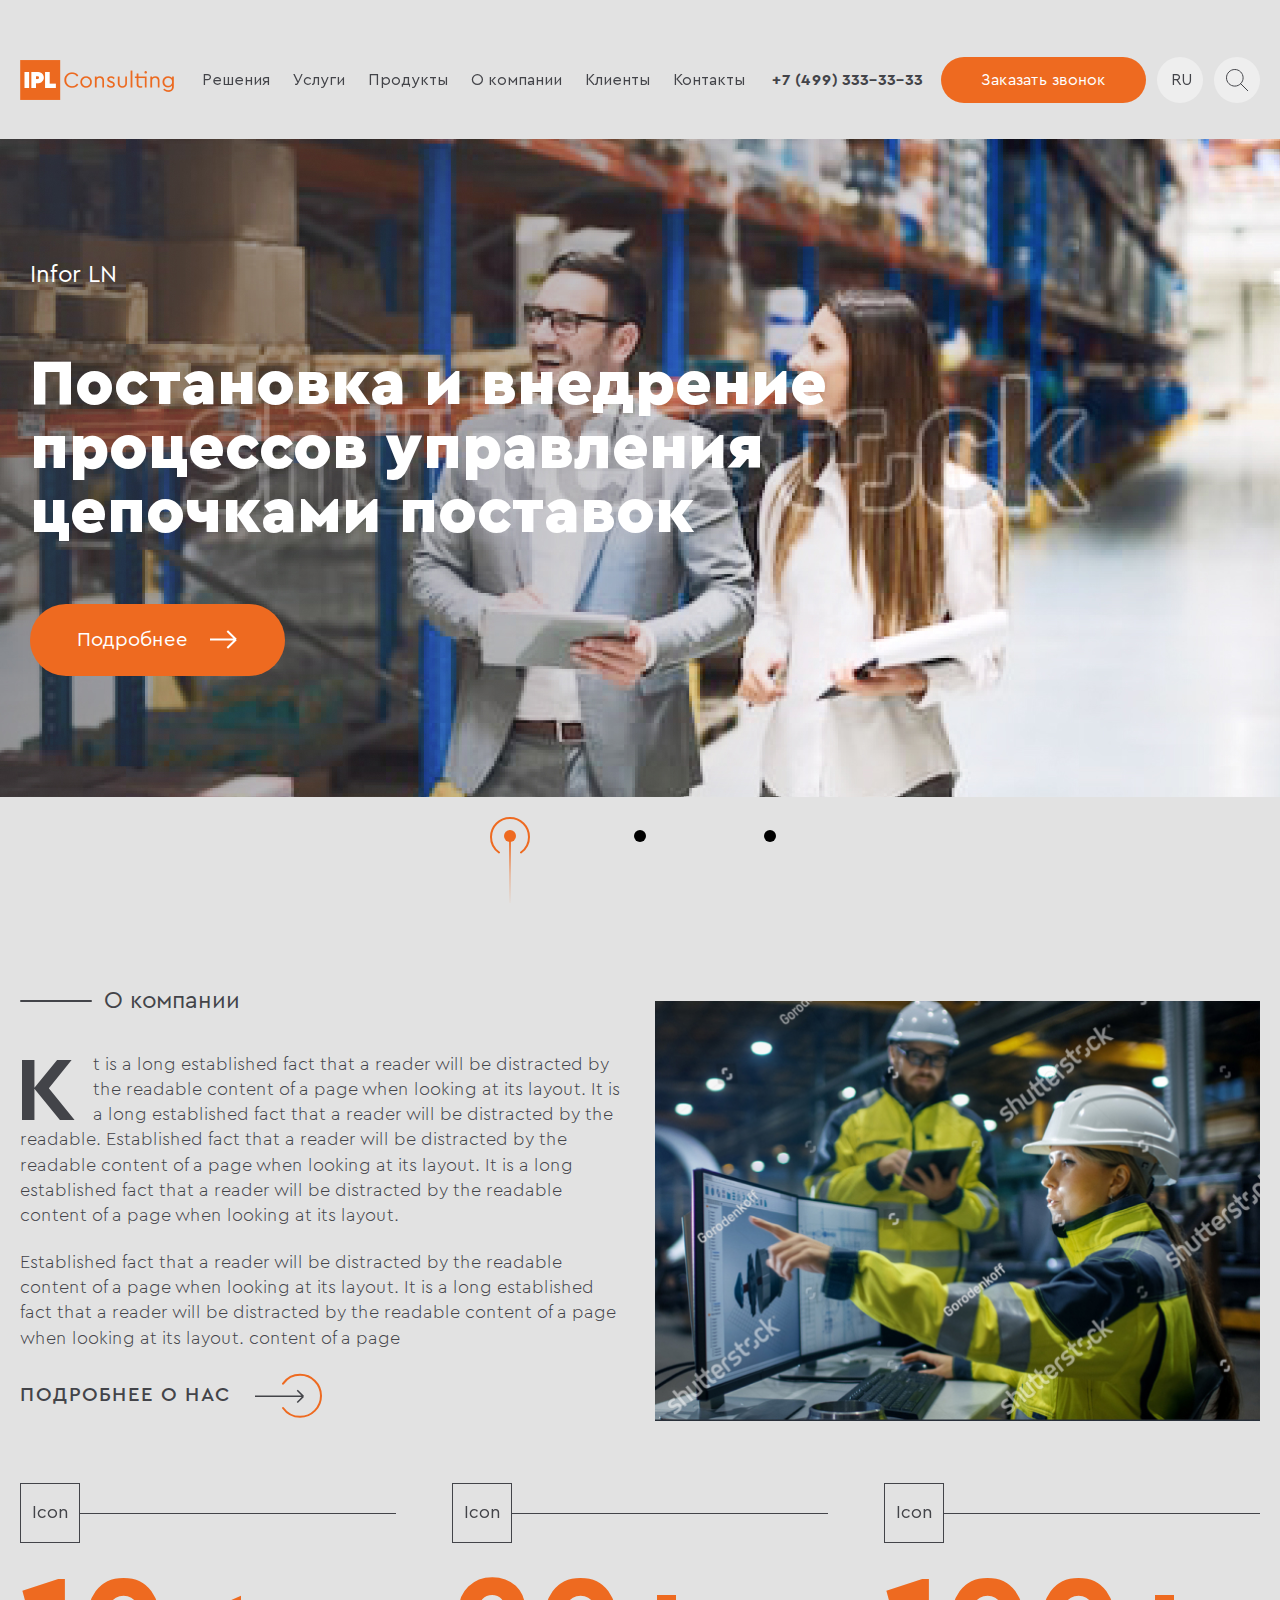
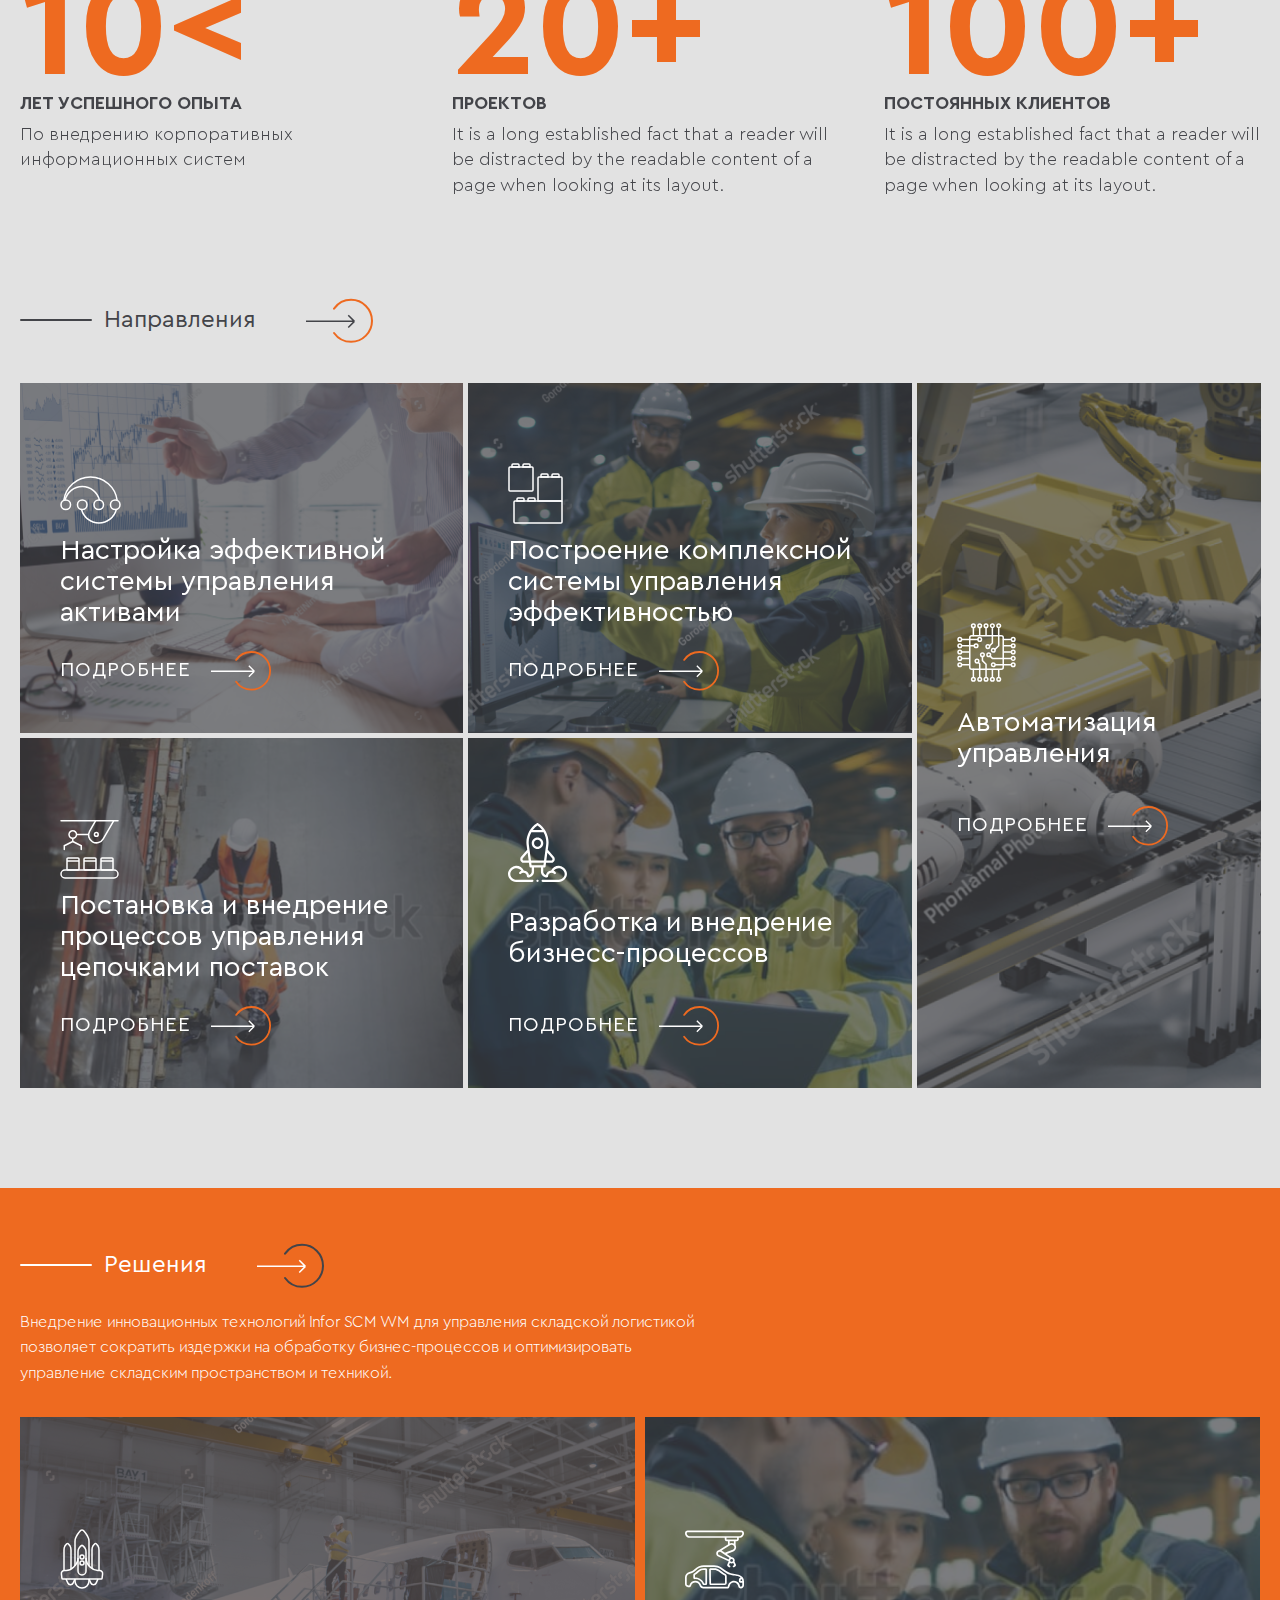
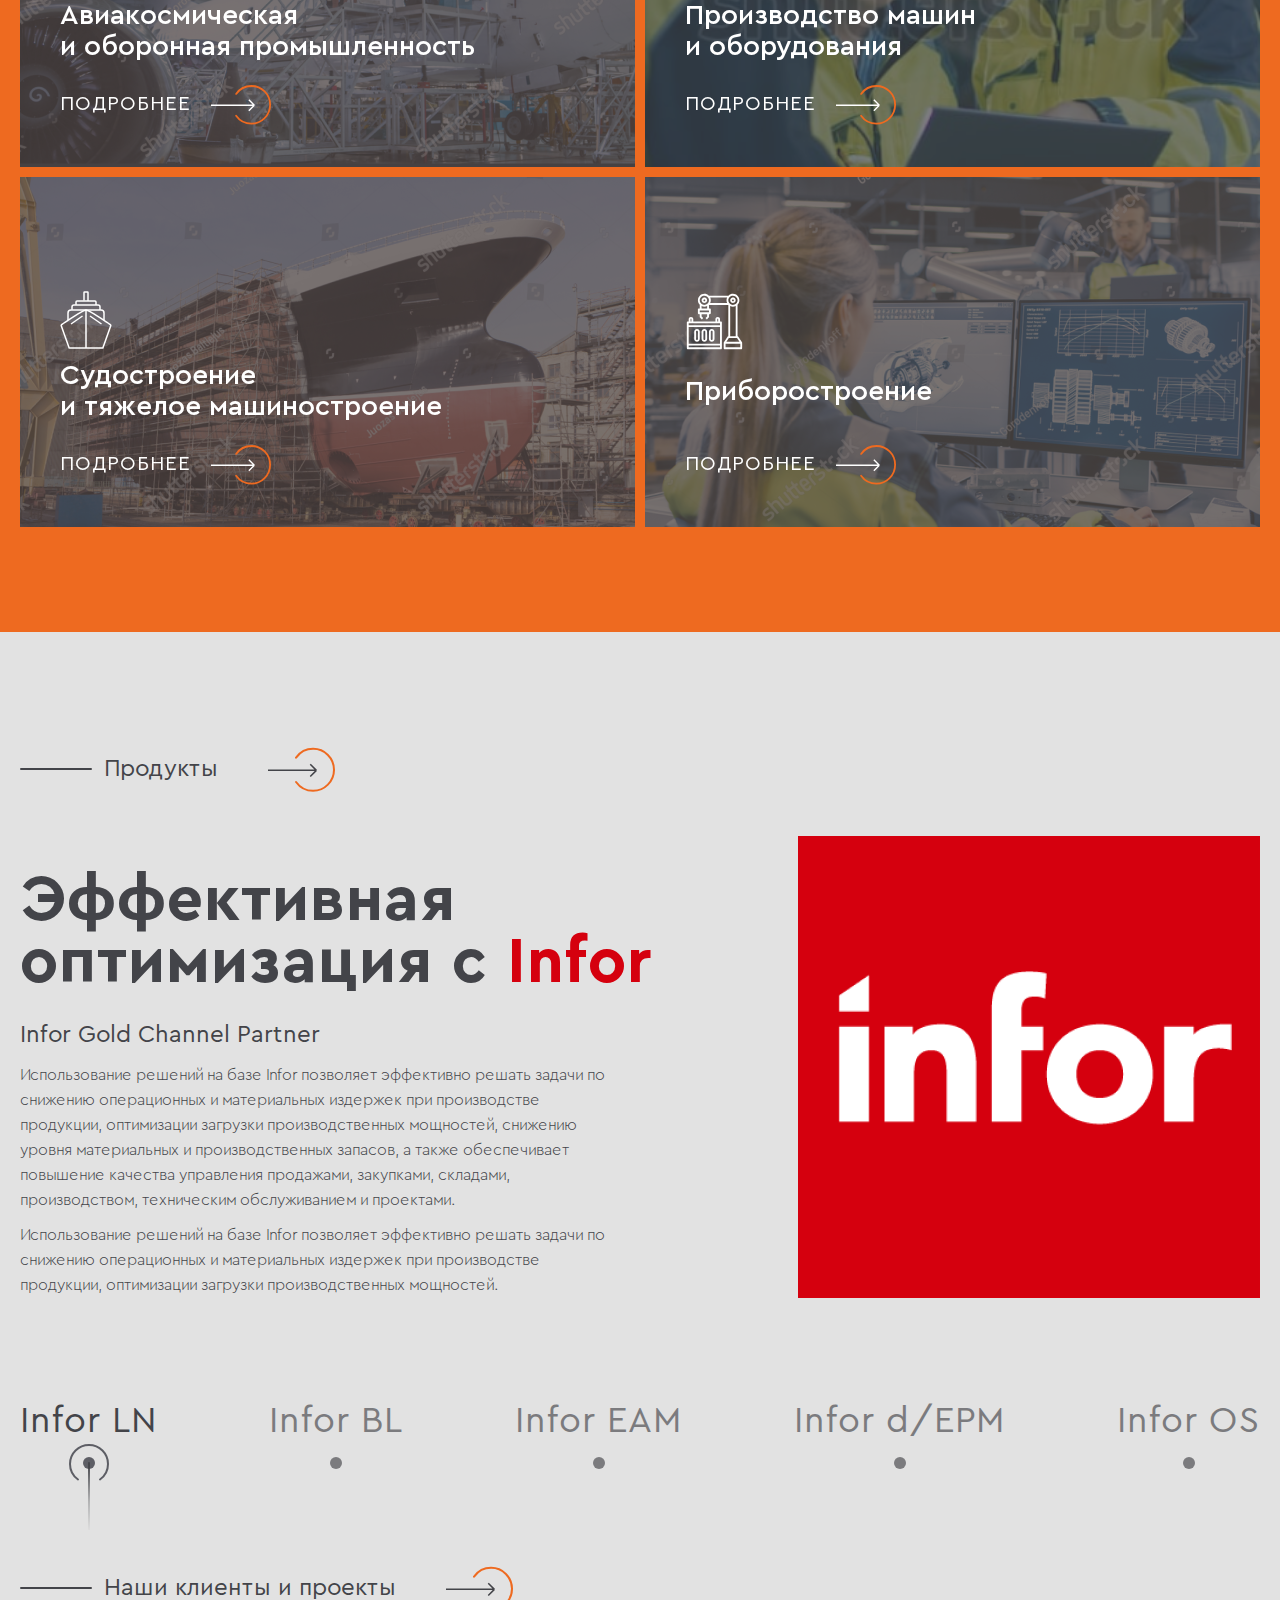
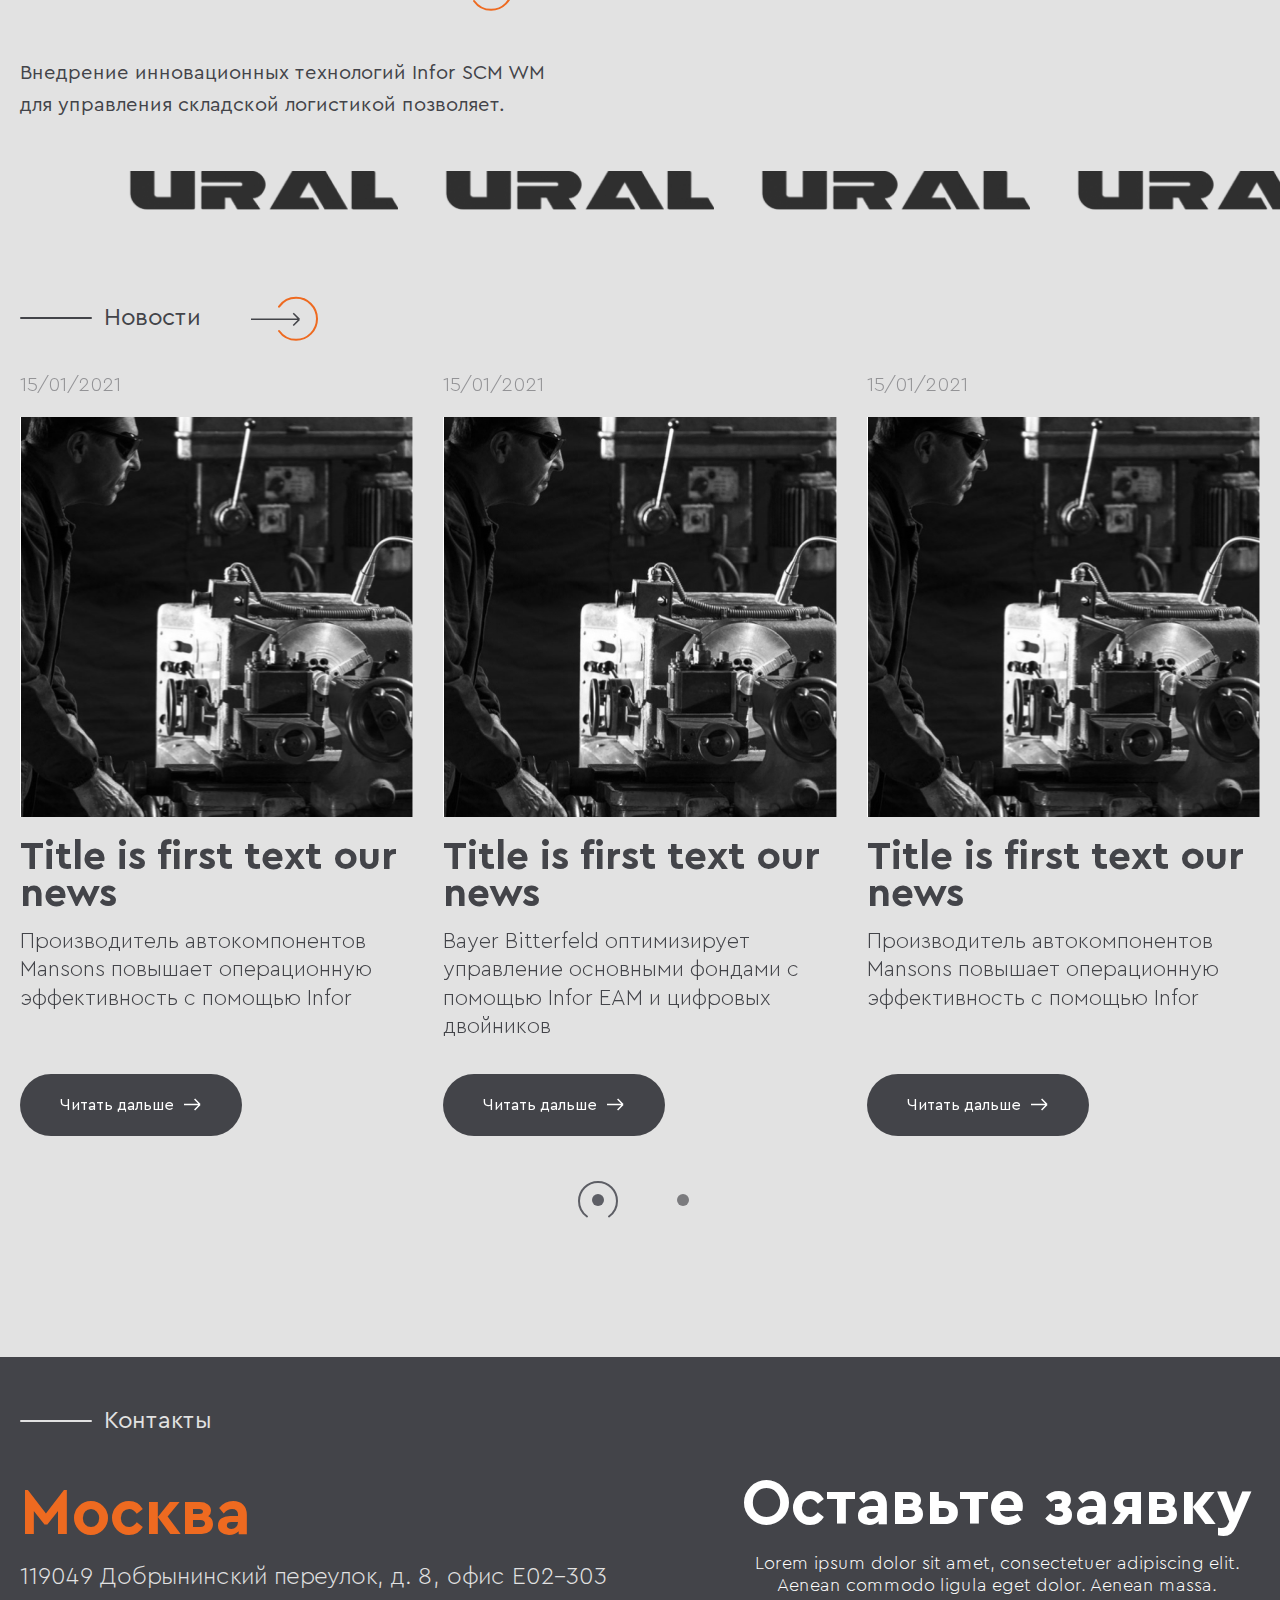
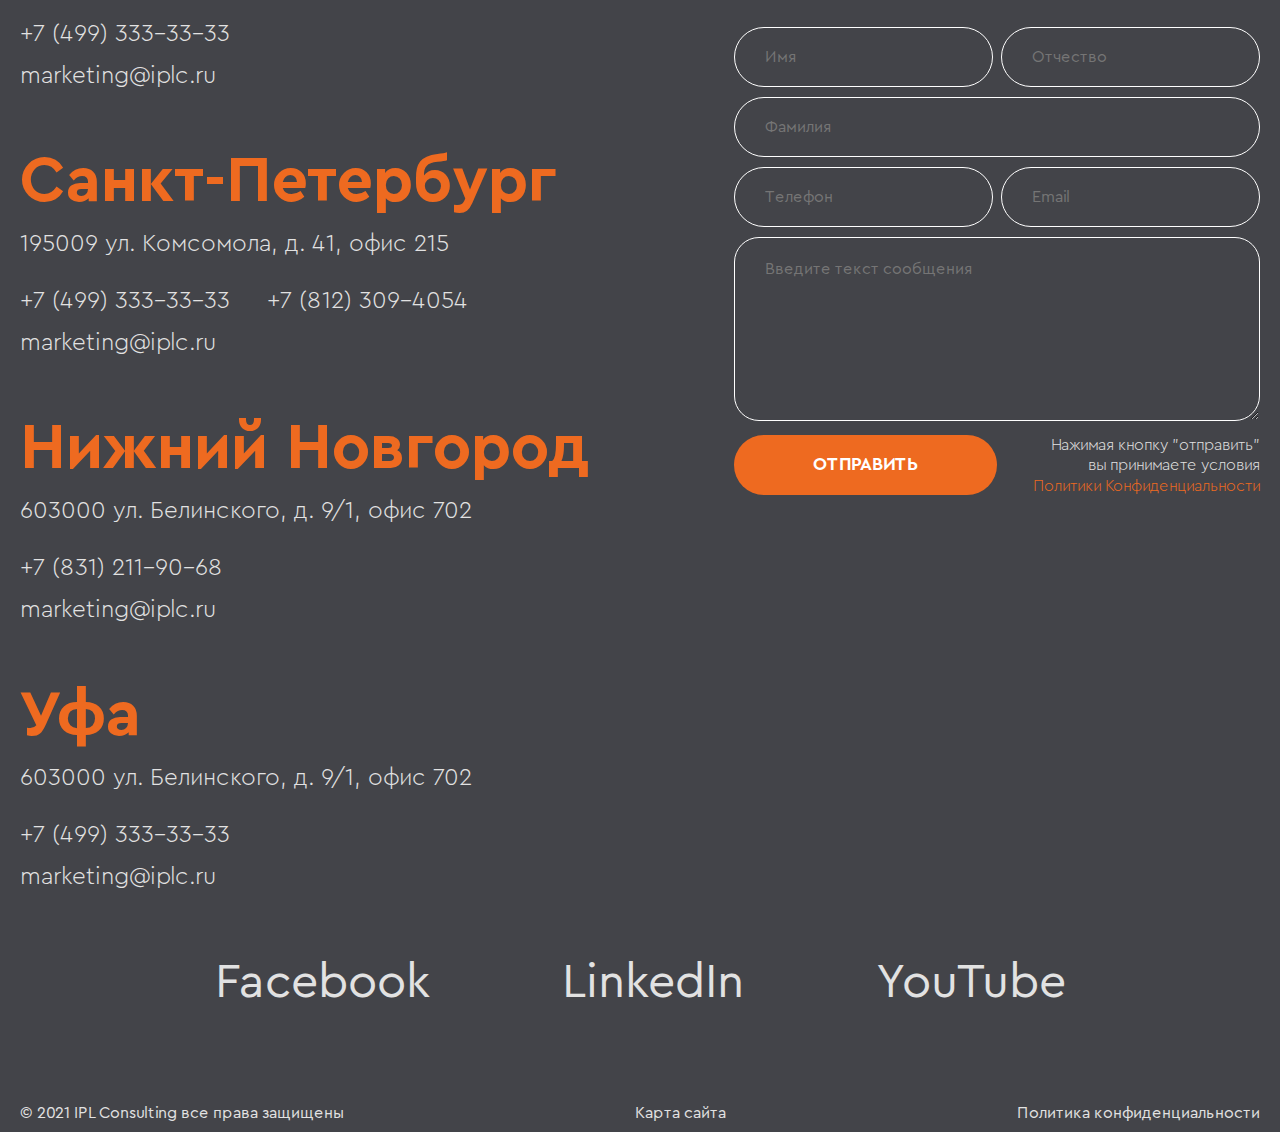
==== index.html @ a8488978 "init" ====
<!DOCTYPE html>
<html lang="en">
  <head>
    <meta charset="UTF-8" />
    <meta
      name="viewport"
      content="width=device-width, initial-scale=1, maximum-scale=1"
    />
    <meta http-equiv="X-UA-Compatible" content="ie=edge" />
    <link rel="stylesheet" href="./css/style.min.css" />
    <title>Document</title>
  </head>
  <body>
    <div class="content content--light">
      <header class="header">
        <div class="container">
          <div class="header__content">
            <a href="#" class="header__logo"
              ><img src="./img/IPL_Logo_w.png" alt=""
            /></a>

            <nav class="header__menu">
              <ul class="header__menu__list">
                <li class="header__menu__item">
                  <a
                    href="#"
                    class="header__menu__link link-animation before after"
                    >Решения</a
                  >
                </li>
                <li class="header__menu__item">
                  <a
                    href="#"
                    class="header__menu__link link-animation before after"
                    >Услуги</a
                  >
                </li>
                <li class="header__menu__item">
                  <a
                    href="#"
                    class="header__menu__link link-animation before after"
                    >Продукты</a
                  >
                </li>
                <li class="header__menu__item">
                  <a
                    href="#"
                    class="header__menu__link link-animation before after"
                    >О компании</a
                  >
                </li>
                <li class="header__menu__item">
                  <a
                    href="#"
                    class="header__menu__link link-animation before after"
                    >Клиенты</a
                  >
                </li>
                <li class="header__menu__item">
                  <a
                    href="#"
                    class="header__menu__link link-animation before after"
                    >Контакты</a
                  >
                </li>
              </ul>
            </nav>

            <div class="header__menu__label">
              <svg
                width="40"
                height="20"
                viewBox="0 0 40 20"
                fill="none"
                xmlns="http://www.w3.org/2000/svg"
              >
                <path
                  d="M40 19C38.6667 19 12.7778 19 -1.90735e-06 19"
                  stroke="#434449"
                  stroke-width="2"
                />
                <path
                  d="M40 10C38.6667 10 12.7778 10 -1.90735e-06 10"
                  stroke="#434449"
                  stroke-width="2"
                />
                <path
                  d="M40 1C38.6667 1 12.7778 1 -1.90735e-06 1"
                  stroke="#434449"
                  stroke-width="2"
                />
              </svg>
            </div>

            <div class="header__right">
              <a class="header__phone" href="tel:+7 (499) 333-33-33"
                >+7 (499) 333-33-33</a
              >

              <a class="header__btn" href="#">Заказать звонок</a>

              <div class="header__lang-select__wrap">
                <ul class="header__lang-select header--circle">
                  <li><a href="/ru" class="active-ln">RU</a></li>
                  <li><a href="/en">EN</a></li>
                </ul>
              </div>

              <div class="header__search__btn header--circle">
                <svg
                  width="23"
                  height="23"
                  viewBox="0 0 23 23"
                  fill="none"
                  xmlns="http://www.w3.org/2000/svg"
                >
                  <path
                    d="M17.1 8.8C17.1 10.9261 16.3013 12.8645 14.9867 14.3332C13.4662 16.032 11.2581 17.1 8.8 17.1C4.21604 17.1 0.5 13.384 0.5 8.8C0.5 4.21604 4.21604 0.5 8.8 0.5C13.384 0.5 17.1 4.21604 17.1 8.8Z"
                    stroke="currentcolor"
                  />
                  <path
                    d="M14.3008 14.2998L22.0008 21.9998"
                    stroke="currentcolor"
                  />
                </svg>
              </div>

              <form action="send.php" class="header__search">
                <input
                  type="text"
                  class="header__search__input"
                  id="identNum"
                  placeholder="Искать"
                  required
                />

                <div class="header__search__close">
                  <svg
                    width="18"
                    height="18"
                    viewBox="0 0 18 18"
                    fill="none"
                    xmlns="http://www.w3.org/2000/svg"
                  >
                    <path
                      d="M1 1L16.9986 17"
                      stroke="#434449"
                      stroke-width="1.5"
                    />
                    <path
                      d="M17 1L1.00142 17"
                      stroke="#434449"
                      stroke-width="1.5"
                    />
                  </svg>
                </div>
                <button type="submit" class="d-none"></button>
              </form>
            </div>
          </div>
        </div>
      </header>


<div class="hero">
  <div class="swiper-hero">
    <div class="swiper-wrapper">
      <div class="swiper-slide">
        <img src="./img/hero.jpg" alt="" />

        <div class="container">
          <div class="swiper-slide__content">
            <a href="#" class="product">Infor LN</a>
            <div class="title">
              Постановка и внедрение процессов управления
цепочками поставок
            </div>
            <a class="btn btn--orange btn--big" href="#">
              <span>Подробнее</span>
              <div class="ic">
                <svg
                  xmlns="http://www.w3.org/2000/svg"
                  width="40"
                  height="19"
                  viewBox="0 0 40 19"
                  fill="none"
                >
                  <path
                    xmlns="http://www.w3.org/2000/svg"
                    d="M38 9.5L29.3239 1M38 9.5L29.3239 18M38 9.5H0"
                    stroke="white"
                    stroke-width="2"
                  />
                </svg>
              </div>
            </a>
          </div>
        </div>
      </div>

      <div class="swiper-slide">
        <img src="./img/hero.jpg" alt="" />

        <div class="container">
          <div class="swiper-slide__content">
            <a href="#" class="product">Infor BM</a>
            <div class="title">Постановка и внедрение процессов управления</div>
            <a class="btn btn--orange btn--big" href="#">
              <span>Подробнее</span>
              <div class="ic">
                <svg
                  xmlns="http://www.w3.org/2000/svg"
                  width="40"
                  height="19"
                  viewBox="0 0 40 19"
                  fill="none"
                >
                  <path
                    xmlns="http://www.w3.org/2000/svg"
                    d="M38 9.5L29.3239 1M38 9.5L29.3239 18M38 9.5H0"
                    stroke="white"
                    stroke-width="2"
                  />
                </svg>
              </div>
            </a>
          </div>
        </div>
      </div>

      <div class="swiper-slide">
        <img src="./img/hero.jpg" alt="" />

        <div class="container">
          <div class="swiper-slide__content">
            <a href="#" class="product">Infor LN</a>
            <div class="title">
              Постановка и внедрение процессов управления
цепочками поставок
            </div>
            <a class="btn btn--orange btn--big" href="#">
              <span>Подробнее</span>
              <div class="ic">
                <svg
                  xmlns="http://www.w3.org/2000/svg"
                  width="40"
                  height="19"
                  viewBox="0 0 40 19"
                  fill="none"
                >
                  <path
                    xmlns="http://www.w3.org/2000/svg"
                    d="M38 9.5L29.3239 1M38 9.5L29.3239 18M38 9.5H0"
                    stroke="white"
                    stroke-width="2"
                  />
                </svg>
              </div>
            </a>
          </div>
        </div>
      </div>
    </div>
  </div>

  <div class="container">
    <div class="swiper-hero-pagination"></div>
  </div>
</div>

<section class="section about-us__section">
  <div class="container">
    <div class="about-us__content">
      <div class="row">
        <div class="col-md-6">
          <h2 class="section__title">О компании</h2>

          <div class="about-us__text">
            <p>
              Kt is a long established fact that a reader will be distracted by
              the readable content of a page when looking at its layout. It is a
              long established fact that a reader will be distracted by the
              readable. Established fact that a reader will be distracted by the
              readable content of a page when looking at its layout. It is a
              long established fact that a reader will be distracted by the
              readable content of a page when looking at its layout.
            </p>
            <p>
              Established fact that a reader will be distracted by the readable
              content of a page when looking at its layout. It is a long
              established fact that a reader will be distracted by the readable
              content of a page when looking at its layout. content of a page
            </p>
          </div>

          <a href="#" class="more-link">
            <span>Подробнее о нас</span>
            <svg
              xmlns="http://www.w3.org/2000/svg"
              width="67"
              height="45"
              viewBox="0 0 67 45"
              fill="none"
            >
              <path
                class="circle"
                d="M28.0508 10.6687C31.8381 5.31397 38.0632 1.82031 45.1005 1.82031C56.6433 1.82031 66.0006 11.2191 66.0006 22.8132C66.0006 34.4073 56.6433 43.8061 45.1005 43.8061C38.0632 43.8061 31.8381 40.3124 28.0508 34.9577"
                stroke="#EE6A20"
                stroke-width="2"
                stroke-linecap="round"
              />

              <path
                class="circle-active"
                xmlns="http://www.w3.org/2000/svg"
                d="M28.0508 10.6434C31.8381 5.28858 38.0632 1.79492 45.1006 1.79492C52.138 1.79492 58.363 5.28858 62.1503 10.6434M28.0508 34.9323C31.8381 40.2871 38.0632 43.7808 45.1006 43.7808C52.138 43.7808 58.363 40.2871 62.1503 34.9323"
                stroke="#EE6A20"
                stroke-width="2"
                stroke-linecap="round"
              />

              <path
                class="arrow"
                d="M48.4 23.3659L42.2648 17.2891M48.4 23.3659L42.2648 29.4427M48.4 23.3659H0"
                stroke="#434449"
                stroke-width="1.5"
              />
            </svg>
          </a>
        </div>
        <div class="col-md-6">
          <img src="./img/about-us.jpg" alt="" class="about-us__img" />
        </div>
      </div>
    </div>

    <div class="swiper-mobile">
      <div class="row achievements swiper-wrapper">
        <div class="col-md-4 swiper-slide">
          <div class="achievements__item">
            <div class="achievements__icon">
              <span>Icon</span>
            </div>

            <div class="achievements__num">10<</div>
            <div class="achievements__title">Лет успешного опыта</div>
            <div class="achievements__desc">
              По внедрению корпоративных информационных систем
            </div>
          </div>
        </div>
        <div class="col-md-4 swiper-slide">
          <div class="achievements__item">
            <div class="achievements__icon">
              <span>Icon</span>
            </div>

            <div class="achievements__num">20+</div>
            <div class="achievements__title">Проектов</div>
            <div class="achievements__desc">
              It is a long established fact that a reader will be distracted by
              the readable content of a page when looking at its layout.
            </div>
          </div>
        </div>
        <div class="col-md-4 swiper-slide">
          <div class="achievements__item">
            <div class="achievements__icon">
              <span>Icon</span>
            </div>

            <div class="achievements__num">100+</div>
            <div class="achievements__title">Постоянных клиентов</div>
            <div class="achievements__desc">
              It is a long established fact that a reader will be distracted by
              the readable content of a page when looking at its layout.
            </div>
          </div>
        </div>
      </div>
    </div>
    <div class="swiper-mobile-pagination"></div>
  </div>
</section>

<section class="section directions__section">
  <div class="container">
    <h2 class="section__title section__title--more">
      <a href="" class="more-link">
        Направления
        <svg
          xmlns="http://www.w3.org/2000/svg"
          width="67"
          height="45"
          viewBox="0 0 67 45"
          fill="none"
        >
          <path
            class="circle"
            d="M28.0508 10.6687C31.8381 5.31397 38.0632 1.82031 45.1005 1.82031C56.6433 1.82031 66.0006 11.2191 66.0006 22.8132C66.0006 34.4073 56.6433 43.8061 45.1005 43.8061C38.0632 43.8061 31.8381 40.3124 28.0508 34.9577"
            stroke="#EE6A20"
            stroke-width="2"
            stroke-linecap="round"
          />

          <path
            class="circle-active"
            xmlns="http://www.w3.org/2000/svg"
            d="M28.0508 10.6434C31.8381 5.28858 38.0632 1.79492 45.1006 1.79492C52.138 1.79492 58.363 5.28858 62.1503 10.6434M28.0508 34.9323C31.8381 40.2871 38.0632 43.7808 45.1006 43.7808C52.138 43.7808 58.363 40.2871 62.1503 34.9323"
            stroke="#EE6A20"
            stroke-width="2"
            stroke-linecap="round"
          />

          <path
            class="arrow"
            d="M48.4 23.3659L42.2648 17.2891M48.4 23.3659L42.2648 29.4427M48.4 23.3659H0"
            stroke="#434449"
            stroke-width="1.5"
          />
        </svg>
      </a>
    </h2>

    <div class="swiper-mobile">
      <div class="tiles-grid tiles-grid--5 swiper-wrapper">
        <div class="tiles-grid__item swiper-slide tile-1">
          <a href="#">
            <div class="card__item card__item_color--orange">
              <img class="card__img" src="./img/dir1.png" alt="" />

              <div class="card__content">
                <img class="card__ic" src="./img/dir1.svg" alt="" />
                <div class="card__title">
                  Настройка эффективной системы управления активами
                </div>
                <div class="more-link">
                  <span>Подробнее</span>
                  <svg
                    xmlns="http://www.w3.org/2000/svg"
                    width="67"
                    height="45"
                    viewBox="0 0 67 45"
                    fill="none"
                  >
                    <path
                      class="circle"
                      d="M28.0508 10.6687C31.8381 5.31397 38.0632 1.82031 45.1005 1.82031C56.6433 1.82031 66.0006 11.2191 66.0006 22.8132C66.0006 34.4073 56.6433 43.8061 45.1005 43.8061C38.0632 43.8061 31.8381 40.3124 28.0508 34.9577"
                      stroke="currentcolor"
                      stroke-width="2"
                      stroke-linecap="round"
                    />

                    <path
                      class="circle-active"
                      xmlns="http://www.w3.org/2000/svg"
                      d="M28.0508 10.6434C31.8381 5.28858 38.0632 1.79492 45.1006 1.79492C52.138 1.79492 58.363 5.28858 62.1503 10.6434M28.0508 34.9323C31.8381 40.2871 38.0632 43.7808 45.1006 43.7808C52.138 43.7808 58.363 40.2871 62.1503 34.9323"
                      stroke="currentcolor"
                      stroke-width="2"
                      stroke-linecap="round"
                    />

                    <path
                      class="arrow"
                      d="M48.4 23.3659L42.2648 17.2891M48.4 23.3659L42.2648 29.4427M48.4 23.3659H0"
                      stroke="currentcolor"
                      stroke-width="1.5"
                    />
                  </svg>
                </div>
              </div>
            </div>
          </a>
        </div>

        <div class="tiles-grid__item swiper-slide tile-2">
          <a href="#">
            <div class="card__item card__item_color--orange">
              <img class="card__img" src="./img/about-us.jpg" alt="" />

              <div class="card__content">
                <img class="card__ic" src="./img/dir2.svg" alt="" />
                <div class="card__title">
                  Построение комплексной системы управления эффективностью
                </div>
                <div class="more-link">
                  <span>Подробнее</span>
                  <svg
                    xmlns="http://www.w3.org/2000/svg"
                    width="67"
                    height="45"
                    viewBox="0 0 67 45"
                    fill="none"
                  >
                    <path
                      class="circle"
                      d="M28.0508 10.6687C31.8381 5.31397 38.0632 1.82031 45.1005 1.82031C56.6433 1.82031 66.0006 11.2191 66.0006 22.8132C66.0006 34.4073 56.6433 43.8061 45.1005 43.8061C38.0632 43.8061 31.8381 40.3124 28.0508 34.9577"
                      stroke="currentcolor"
                      stroke-width="2"
                      stroke-linecap="round"
                    />

                    <path
                      class="circle-active"
                      xmlns="http://www.w3.org/2000/svg"
                      d="M28.0508 10.6434C31.8381 5.28858 38.0632 1.79492 45.1006 1.79492C52.138 1.79492 58.363 5.28858 62.1503 10.6434M28.0508 34.9323C31.8381 40.2871 38.0632 43.7808 45.1006 43.7808C52.138 43.7808 58.363 40.2871 62.1503 34.9323"
                      stroke="currentcolor"
                      stroke-width="2"
                      stroke-linecap="round"
                    />

                    <path
                      class="arrow"
                      d="M48.4 23.3659L42.2648 17.2891M48.4 23.3659L42.2648 29.4427M48.4 23.3659H0"
                      stroke="currentcolor"
                      stroke-width="1.5"
                    />
                  </svg>
                </div>
              </div>
            </div>
          </a>
        </div>

        <div class="tiles-grid__item swiper-slide tile-3">
          <a href="#">
            <div class="card__item card__item_color--orange">
              <img class="card__img" src="./img/dir3.png" alt="" />

              <div class="card__content">
                <img class="card__ic" src="./img/dir3.svg" alt="" />
                <div class="card__title">
                  Постановка и внедрение процессов управления цепочками поставок
                </div>
                <div class="more-link">
                  <span>Подробнее</span>
                  <svg
                    xmlns="http://www.w3.org/2000/svg"
                    width="67"
                    height="45"
                    viewBox="0 0 67 45"
                    fill="none"
                  >
                    <path
                      class="circle"
                      d="M28.0508 10.6687C31.8381 5.31397 38.0632 1.82031 45.1005 1.82031C56.6433 1.82031 66.0006 11.2191 66.0006 22.8132C66.0006 34.4073 56.6433 43.8061 45.1005 43.8061C38.0632 43.8061 31.8381 40.3124 28.0508 34.9577"
                      stroke="currentcolor"
                      stroke-width="2"
                      stroke-linecap="round"
                    />

                    <path
                      class="circle-active"
                      xmlns="http://www.w3.org/2000/svg"
                      d="M28.0508 10.6434C31.8381 5.28858 38.0632 1.79492 45.1006 1.79492C52.138 1.79492 58.363 5.28858 62.1503 10.6434M28.0508 34.9323C31.8381 40.2871 38.0632 43.7808 45.1006 43.7808C52.138 43.7808 58.363 40.2871 62.1503 34.9323"
                      stroke="currentcolor"
                      stroke-width="2"
                      stroke-linecap="round"
                    />

                    <path
                      class="arrow"
                      d="M48.4 23.3659L42.2648 17.2891M48.4 23.3659L42.2648 29.4427M48.4 23.3659H0"
                      stroke="currentcolor"
                      stroke-width="1.5"
                    />
                  </svg>
                </div>
              </div>
            </div>
          </a>
        </div>

        <div class="tiles-grid__item swiper-slide tile-4">
          <a href="#">
            <div class="card__item card__item_color--orange">
              <img class="card__img" src="./img/dir4.png" alt="" />

              <div class="card__content">
                <img class="card__ic" src="./img/dir4.svg" alt="" />
                <div class="card__title">
                  Разработка и внедрение бизнесс-процессов
                </div>
                <div class="more-link">
                  <span>Подробнее</span>
                  <svg
                    xmlns="http://www.w3.org/2000/svg"
                    width="67"
                    height="45"
                    viewBox="0 0 67 45"
                    fill="none"
                  >
                    <path
                      class="circle"
                      d="M28.0508 10.6687C31.8381 5.31397 38.0632 1.82031 45.1005 1.82031C56.6433 1.82031 66.0006 11.2191 66.0006 22.8132C66.0006 34.4073 56.6433 43.8061 45.1005 43.8061C38.0632 43.8061 31.8381 40.3124 28.0508 34.9577"
                      stroke="currentcolor"
                      stroke-width="2"
                      stroke-linecap="round"
                    />

                    <path
                      class="circle-active"
                      xmlns="http://www.w3.org/2000/svg"
                      d="M28.0508 10.6434C31.8381 5.28858 38.0632 1.79492 45.1006 1.79492C52.138 1.79492 58.363 5.28858 62.1503 10.6434M28.0508 34.9323C31.8381 40.2871 38.0632 43.7808 45.1006 43.7808C52.138 43.7808 58.363 40.2871 62.1503 34.9323"
                      stroke="currentcolor"
                      stroke-width="2"
                      stroke-linecap="round"
                    />

                    <path
                      class="arrow"
                      d="M48.4 23.3659L42.2648 17.2891M48.4 23.3659L42.2648 29.4427M48.4 23.3659H0"
                      stroke="currentcolor"
                      stroke-width="1.5"
                    />
                  </svg>
                </div>
              </div>
            </div>
          </a>
        </div>

        <div class="tiles-grid__item swiper-slide tile-tall">
          <a href="#">
            <div class="card__item card__item_color--orange">
              <img class="card__img" src="./img/dir5.png" alt="" />

              <div class="card__content">
                <img class="card__ic" src="./img/dir5.svg" alt="" />
                <div class="card__title">Автоматизация управления</div>
                <div class="more-link">
                  <span>Подробнее</span>
                  <svg
                    xmlns="http://www.w3.org/2000/svg"
                    width="67"
                    height="45"
                    viewBox="0 0 67 45"
                    fill="none"
                  >
                    <path
                      class="circle"
                      d="M28.0508 10.6687C31.8381 5.31397 38.0632 1.82031 45.1005 1.82031C56.6433 1.82031 66.0006 11.2191 66.0006 22.8132C66.0006 34.4073 56.6433 43.8061 45.1005 43.8061C38.0632 43.8061 31.8381 40.3124 28.0508 34.9577"
                      stroke="currentcolor"
                      stroke-width="2"
                      stroke-linecap="round"
                    />

                    <path
                      class="circle-active"
                      xmlns="http://www.w3.org/2000/svg"
                      d="M28.0508 10.6434C31.8381 5.28858 38.0632 1.79492 45.1006 1.79492C52.138 1.79492 58.363 5.28858 62.1503 10.6434M28.0508 34.9323C31.8381 40.2871 38.0632 43.7808 45.1006 43.7808C52.138 43.7808 58.363 40.2871 62.1503 34.9323"
                      stroke="currentcolor"
                      stroke-width="2"
                      stroke-linecap="round"
                    />

                    <path
                      class="arrow"
                      d="M48.4 23.3659L42.2648 17.2891M48.4 23.3659L42.2648 29.4427M48.4 23.3659H0"
                      stroke="currentcolor"
                      stroke-width="1.5"
                    />
                  </svg>
                </div>
              </div>
            </div>
          </a>
        </div>
      </div>
    </div>
    <div class="swiper-mobile-pagination"></div>
  </div>
</section>

<section class="section section_color--orange solutions__section">
  <div class="container">
    <h2 class="section__title section__title--more">
      <a href="" class="more-link">
        Решения
        <svg
          xmlns="http://www.w3.org/2000/svg"
          width="67"
          height="45"
          viewBox="0 0 67 45"
          fill="none"
        >
          <path
            class="circle"
            d="M28.0508 10.6687C31.8381 5.31397 38.0632 1.82031 45.1005 1.82031C56.6433 1.82031 66.0006 11.2191 66.0006 22.8132C66.0006 34.4073 56.6433 43.8061 45.1005 43.8061C38.0632 43.8061 31.8381 40.3124 28.0508 34.9577"
            stroke="currentcolor"
            stroke-width="2"
            stroke-linecap="round"
          />

          <path
            class="circle-active"
            xmlns="http://www.w3.org/2000/svg"
            d="M28.0508 10.6434C31.8381 5.28858 38.0632 1.79492 45.1006 1.79492C52.138 1.79492 58.363 5.28858 62.1503 10.6434M28.0508 34.9323C31.8381 40.2871 38.0632 43.7808 45.1006 43.7808C52.138 43.7808 58.363 40.2871 62.1503 34.9323"
            stroke="currentcolor"
            stroke-width="2"
            stroke-linecap="round"
          />

          <path
            class="arrow"
            d="M48.4 23.3659L42.2648 17.2891M48.4 23.3659L42.2648 29.4427M48.4 23.3659H0"
            stroke="currentcolor"
            stroke-width="1.5"
          />
        </svg>
      </a>
    </h2>

    <p class="section__sub">
      Внедрение инновационных технологий Infor SCM WM для управления складской
      логистикой позволяет сократить издержки на обработку бизнес-процессов и
      оптимизировать управление складским пространством и техникой.
    </p>

    <div class="swiper-mobile solutions__tiles">
      <div class="tiles-grid tiles-grid--2 swiper-wrapper">
        <div class="tiles-grid__item swiper-slide">
          <a href="#">
            <div class="card__item card__item_color--grey">
              <img class="card__img" src="./img/sol-1.png" alt="" />

              <div class="card__content">
                <img class="card__ic" src="./img/sol-ic-1.svg" alt="" />
                <div class="card__title">
                  Авиакосмическая<br />и оборонная промышленность
                </div>
                <div class="more-link">
                  <span>Подробнее</span>
                  <svg
                    xmlns="http://www.w3.org/2000/svg"
                    width="67"
                    height="45"
                    viewBox="0 0 67 45"
                    fill="none"
                  >
                    <path
                      class="circle"
                      d="M28.0508 10.6687C31.8381 5.31397 38.0632 1.82031 45.1005 1.82031C56.6433 1.82031 66.0006 11.2191 66.0006 22.8132C66.0006 34.4073 56.6433 43.8061 45.1005 43.8061C38.0632 43.8061 31.8381 40.3124 28.0508 34.9577"
                      stroke="currentcolor"
                      stroke-width="2"
                      stroke-linecap="round"
                    />

                    <path
                      class="circle-active"
                      xmlns="http://www.w3.org/2000/svg"
                      d="M28.0508 10.6434C31.8381 5.28858 38.0632 1.79492 45.1006 1.79492C52.138 1.79492 58.363 5.28858 62.1503 10.6434M28.0508 34.9323C31.8381 40.2871 38.0632 43.7808 45.1006 43.7808C52.138 43.7808 58.363 40.2871 62.1503 34.9323"
                      stroke="currentcolor"
                      stroke-width="2"
                      stroke-linecap="round"
                    />

                    <path
                      class="arrow"
                      d="M48.4 23.3659L42.2648 17.2891M48.4 23.3659L42.2648 29.4427M48.4 23.3659H0"
                      stroke="currentcolor"
                      stroke-width="1.5"
                    />
                  </svg>
                </div>
              </div>
            </div>
          </a>
        </div>

        <div class="tiles-grid__item swiper-slide">
          <a href="#">
            <div class="card__item card__item_color--grey">
              <img class="card__img" src="./img/dir4.png" alt="" />

              <div class="card__content">
                <img class="card__ic" src="./img/sol-ic-2.svg" alt="" />
                <div class="card__title">
                  Производство машин<br />и оборудования
                </div>
                <div class="more-link">
                  <span>Подробнее</span>
                  <svg
                    xmlns="http://www.w3.org/2000/svg"
                    width="67"
                    height="45"
                    viewBox="0 0 67 45"
                    fill="none"
                  >
                    <path
                      class="circle"
                      d="M28.0508 10.6687C31.8381 5.31397 38.0632 1.82031 45.1005 1.82031C56.6433 1.82031 66.0006 11.2191 66.0006 22.8132C66.0006 34.4073 56.6433 43.8061 45.1005 43.8061C38.0632 43.8061 31.8381 40.3124 28.0508 34.9577"
                      stroke="currentcolor"
                      stroke-width="2"
                      stroke-linecap="round"
                    />

                    <path
                      class="circle-active"
                      xmlns="http://www.w3.org/2000/svg"
                      d="M28.0508 10.6434C31.8381 5.28858 38.0632 1.79492 45.1006 1.79492C52.138 1.79492 58.363 5.28858 62.1503 10.6434M28.0508 34.9323C31.8381 40.2871 38.0632 43.7808 45.1006 43.7808C52.138 43.7808 58.363 40.2871 62.1503 34.9323"
                      stroke="currentcolor"
                      stroke-width="2"
                      stroke-linecap="round"
                    />

                    <path
                      class="arrow"
                      d="M48.4 23.3659L42.2648 17.2891M48.4 23.3659L42.2648 29.4427M48.4 23.3659H0"
                      stroke="currentcolor"
                      stroke-width="1.5"
                    />
                  </svg>
                </div>
              </div>
            </div>
          </a>
        </div>

        <div class="tiles-grid__item swiper-slide">
          <a href="#">
            <div class="card__item card__item_color--grey">
              <img class="card__img" src="./img/sol-3.png" alt="" />

              <div class="card__content">
                <img class="card__ic" src="./img/sol-ic-3.svg" alt="" />
                <div class="card__title">
                  Судостроение<br />и тяжелое машиностроение
                </div>
                <div class="more-link">
                  <span>Подробнее</span>
                  <svg
                    xmlns="http://www.w3.org/2000/svg"
                    width="67"
                    height="45"
                    viewBox="0 0 67 45"
                    fill="none"
                  >
                    <path
                      class="circle"
                      d="M28.0508 10.6687C31.8381 5.31397 38.0632 1.82031 45.1005 1.82031C56.6433 1.82031 66.0006 11.2191 66.0006 22.8132C66.0006 34.4073 56.6433 43.8061 45.1005 43.8061C38.0632 43.8061 31.8381 40.3124 28.0508 34.9577"
                      stroke="currentcolor"
                      stroke-width="2"
                      stroke-linecap="round"
                    />

                    <path
                      class="circle-active"
                      xmlns="http://www.w3.org/2000/svg"
                      d="M28.0508 10.6434C31.8381 5.28858 38.0632 1.79492 45.1006 1.79492C52.138 1.79492 58.363 5.28858 62.1503 10.6434M28.0508 34.9323C31.8381 40.2871 38.0632 43.7808 45.1006 43.7808C52.138 43.7808 58.363 40.2871 62.1503 34.9323"
                      stroke="currentcolor"
                      stroke-width="2"
                      stroke-linecap="round"
                    />

                    <path
                      class="arrow"
                      d="M48.4 23.3659L42.2648 17.2891M48.4 23.3659L42.2648 29.4427M48.4 23.3659H0"
                      stroke="currentcolor"
                      stroke-width="1.5"
                    />
                  </svg>
                </div>
              </div>
            </div>
          </a>
        </div>

        <div class="tiles-grid__item swiper-slide">
          <a href="#">
            <div class="card__item card__item_color--grey">
              <img class="card__img" src="./img/sol-4.png" alt="" />

              <div class="card__content">
                <img class="card__ic" src="./img/sol-ic-4.svg" alt="" />
                <div class="card__title">Приборостроение</div>
                <div class="more-link">
                  <span>Подробнее</span>
                  <svg
                    xmlns="http://www.w3.org/2000/svg"
                    width="67"
                    height="45"
                    viewBox="0 0 67 45"
                    fill="none"
                  >
                    <path
                      class="circle"
                      d="M28.0508 10.6687C31.8381 5.31397 38.0632 1.82031 45.1005 1.82031C56.6433 1.82031 66.0006 11.2191 66.0006 22.8132C66.0006 34.4073 56.6433 43.8061 45.1005 43.8061C38.0632 43.8061 31.8381 40.3124 28.0508 34.9577"
                      stroke="currentcolor"
                      stroke-width="2"
                      stroke-linecap="round"
                    />

                    <path
                      class="circle-active"
                      xmlns="http://www.w3.org/2000/svg"
                      d="M28.0508 10.6434C31.8381 5.28858 38.0632 1.79492 45.1006 1.79492C52.138 1.79492 58.363 5.28858 62.1503 10.6434M28.0508 34.9323C31.8381 40.2871 38.0632 43.7808 45.1006 43.7808C52.138 43.7808 58.363 40.2871 62.1503 34.9323"
                      stroke="currentcolor"
                      stroke-width="2"
                      stroke-linecap="round"
                    />

                    <path
                      class="arrow"
                      d="M48.4 23.3659L42.2648 17.2891M48.4 23.3659L42.2648 29.4427M48.4 23.3659H0"
                      stroke="currentcolor"
                      stroke-width="1.5"
                    />
                  </svg>
                </div>
              </div>
            </div>
          </a>
        </div>
      </div>
    </div>
    <div class="swiper-mobile-pagination"></div>
  </div>
</section>

<section class="section products__section">
  <div class="container">
    <h2 class="section__title section__title--more">
      <a href="" class="more-link">
        Продукты
        <svg
          xmlns="http://www.w3.org/2000/svg"
          width="67"
          height="45"
          viewBox="0 0 67 45"
          fill="none"
        >
          <path
            class="circle"
            d="M28.0508 10.6687C31.8381 5.31397 38.0632 1.82031 45.1005 1.82031C56.6433 1.82031 66.0006 11.2191 66.0006 22.8132C66.0006 34.4073 56.6433 43.8061 45.1005 43.8061C38.0632 43.8061 31.8381 40.3124 28.0508 34.9577"
            stroke="#EE6A20"
            stroke-width="2"
            stroke-linecap="round"
          />

          <path
            class="circle-active"
            xmlns="http://www.w3.org/2000/svg"
            d="M28.0508 10.6434C31.8381 5.28858 38.0632 1.79492 45.1006 1.79492C52.138 1.79492 58.363 5.28858 62.1503 10.6434M28.0508 34.9323C31.8381 40.2871 38.0632 43.7808 45.1006 43.7808C52.138 43.7808 58.363 40.2871 62.1503 34.9323"
            stroke="#EE6A20"
            stroke-width="2"
            stroke-linecap="round"
          />

          <path
            class="arrow"
            d="M48.4 23.3659L42.2648 17.2891M48.4 23.3659L42.2648 29.4427M48.4 23.3659H0"
            stroke="currentcolor"
            stroke-width="1.5"
          />
        </svg>
      </a>
    </h2>

    <div class="products__content">
      <div class="products__left">
        <img
          class="products__img"
          src="./img/Infor_Gold_Channel_Partner_Logo_RGB_1500px_72dpi_010813 1.png"
          alt=""
        />
        <div class="products__title">
          Эффективная оптимизация с <span>Infor</span>
        </div>
        <div class="products__sub">Infor Gold Channel Partner</div>
        <div class="products__text">
          <p>
            Использование решений на базе Infor позволяет эффективно решать
            задачи по снижению операционных и материальных издержек при
            производстве продукции, оптимизации загрузки производственных
            мощностей, снижению уровня материальных и производственных запасов,
            а также обеспечивает повышение качества управления продажами,
            закупками, складами, производством, техническим обслуживанием и
            проектами.
          </p>
          <p>
            Использование решений на базе Infor позволяет эффективно решать
            задачи по снижению операционных и материальных издержек при
            производстве продукции, оптимизации загрузки производственных
            мощностей.
          </p>
        </div>
      </div>

      <div class="products__right">
        <img
          class="products__img"
          src="./img/Infor_Gold_Channel_Partner_Logo_RGB_1500px_72dpi_010813 1.png"
          alt=""
        />
      </div>
    </div>

    <div class="products__list">
      <div class="products__list__item products__list__item--active">
        <a href="#">
          <div class="products__list__title">Infor LN</div>
          <svg
            class="pip pip--active"
            width="40"
            height="86"
            viewBox="0 0 40 86"
            fill="none"
            xmlns="http://www.w3.org/2000/svg"
          >
            <circle cx="20" cy="19" r="6" fill="#7B7B7E" />
            <path
              class="circle"
              d="M9.00844 35.5C4.162 32.057 1 26.3978 1 20.0002C1 9.5068 9.50659 1.00021 20 1.00021C30.4934 1.00021 39 9.5068 39 20.0002C39 26.3978 35.838 32.057 30.9916 35.5"
              stroke="#434449"
              stroke-width="2"
              stroke-linecap="round"
            />
            <rect
              class="line"
              x="19"
              y="18"
              width="2"
              height="68"
              rx="1"
              fill="url(#paint0_linear)"
            />
            <defs>
              <linearGradient
                id="paint0_linear"
                x1="20"
                y1="18"
                x2="20"
                y2="86"
                gradientUnits="userSpaceOnUse"
              >
                <stop stop-color="#434449" />
                <stop
                  offset="0.578125"
                  stop-color="#434449"
                  stop-opacity="0.3"
                />
                <stop offset="1" stop-color="#434449" stop-opacity="0.03" />
              </linearGradient>
            </defs>
          </svg>
        </a>
      </div>

      <div class="products__list__item">
        <a href="#">
          <div class="products__list__title">Infor BL</div>
          <svg
            class="pip"
            width="40"
            height="86"
            viewBox="0 0 40 86"
            fill="none"
            xmlns="http://www.w3.org/2000/svg"
          >
            <circle cx="20" cy="19" r="6" fill="#7B7B7E" />
            <path
              class="circle"
              d="M9.00844 35.5C4.162 32.057 1 26.3978 1 20.0002C1 9.5068 9.50659 1.00021 20 1.00021C30.4934 1.00021 39 9.5068 39 20.0002C39 26.3978 35.838 32.057 30.9916 35.5"
              stroke="#434449"
              stroke-width="2"
              stroke-linecap="round"
            />
            <rect
              class="line"
              x="19"
              y="18"
              width="2"
              height="68"
              rx="1"
              fill="url(#paint0_linear)"
            />
            <defs>
              <linearGradient
                id="paint0_linear"
                x1="20"
                y1="18"
                x2="20"
                y2="86"
                gradientUnits="userSpaceOnUse"
              >
                <stop stop-color="#434449" />
                <stop
                  offset="0.578125"
                  stop-color="#434449"
                  stop-opacity="0.3"
                />
                <stop offset="1" stop-color="#434449" stop-opacity="0.03" />
              </linearGradient>
            </defs>
          </svg>
        </a>
      </div>

      <div class="products__list__item">
        <a href="#">
          <div class="products__list__title">Infor EAM</div>
          <svg
            class="pip"
            width="40"
            height="86"
            viewBox="0 0 40 86"
            fill="none"
            xmlns="http://www.w3.org/2000/svg"
          >
            <circle cx="20" cy="19" r="6" fill="#7B7B7E" />
            <path
              class="circle"
              d="M9.00844 35.5C4.162 32.057 1 26.3978 1 20.0002C1 9.5068 9.50659 1.00021 20 1.00021C30.4934 1.00021 39 9.5068 39 20.0002C39 26.3978 35.838 32.057 30.9916 35.5"
              stroke="#434449"
              stroke-width="2"
              stroke-linecap="round"
            />
            <rect
              class="line"
              x="19"
              y="18"
              width="2"
              height="68"
              rx="1"
              fill="url(#paint0_linear)"
            />
            <defs>
              <linearGradient
                id="paint0_linear"
                x1="20"
                y1="18"
                x2="20"
                y2="86"
                gradientUnits="userSpaceOnUse"
              >
                <stop stop-color="#434449" />
                <stop
                  offset="0.578125"
                  stop-color="#434449"
                  stop-opacity="0.3"
                />
                <stop offset="1" stop-color="#434449" stop-opacity="0.03" />
              </linearGradient>
            </defs>
          </svg>
        </a>
      </div>

      <div class="products__list__item">
        <a href="#">
          <div class="products__list__title">Infor d/EPM</div>
          <svg
            class="pip"
            width="40"
            height="86"
            viewBox="0 0 40 86"
            fill="none"
            xmlns="http://www.w3.org/2000/svg"
          >
            <circle cx="20" cy="19" r="6" fill="#7B7B7E" />
            <path
              class="circle"
              d="M9.00844 35.5C4.162 32.057 1 26.3978 1 20.0002C1 9.5068 9.50659 1.00021 20 1.00021C30.4934 1.00021 39 9.5068 39 20.0002C39 26.3978 35.838 32.057 30.9916 35.5"
              stroke="#434449"
              stroke-width="2"
              stroke-linecap="round"
            />
            <rect
              class="line"
              x="19"
              y="18"
              width="2"
              height="68"
              rx="1"
              fill="url(#paint0_linear)"
            />
            <defs>
              <linearGradient
                id="paint0_linear"
                x1="20"
                y1="18"
                x2="20"
                y2="86"
                gradientUnits="userSpaceOnUse"
              >
                <stop stop-color="#434449" />
                <stop
                  offset="0.578125"
                  stop-color="#434449"
                  stop-opacity="0.3"
                />
                <stop offset="1" stop-color="#434449" stop-opacity="0.03" />
              </linearGradient>
            </defs>
          </svg>
        </a>
      </div>

      <div class="products__list__item">
        <a href="#">
          <div class="products__list__title">Infor OS</div>
          <svg
            class="pip"
            width="40"
            height="86"
            viewBox="0 0 40 86"
            fill="none"
            xmlns="http://www.w3.org/2000/svg"
          >
            <circle cx="20" cy="19" r="6" fill="#7B7B7E" />
            <path
              class="circle"
              d="M9.00844 35.5C4.162 32.057 1 26.3978 1 20.0002C1 9.5068 9.50659 1.00021 20 1.00021C30.4934 1.00021 39 9.5068 39 20.0002C39 26.3978 35.838 32.057 30.9916 35.5"
              stroke="#434449"
              stroke-width="2"
              stroke-linecap="round"
            />
            <rect
              class="line"
              x="19"
              y="18"
              width="2"
              height="68"
              rx="1"
              fill="url(#paint0_linear)"
            />
            <defs>
              <linearGradient
                id="paint0_linear"
                x1="20"
                y1="18"
                x2="20"
                y2="86"
                gradientUnits="userSpaceOnUse"
              >
                <stop stop-color="#434449" />
                <stop
                  offset="0.578125"
                  stop-color="#434449"
                  stop-opacity="0.3"
                />
                <stop offset="1" stop-color="#434449" stop-opacity="0.03" />
              </linearGradient>
            </defs>
          </svg>
        </a>
      </div>
    </div>
  </div>
</section>

<section class="section partners__section">
  <div class="container">
    <h2 class="section__title section__title--more">
      <a href="" class="more-link">
        Наши клиенты и проекты
        <svg
          xmlns="http://www.w3.org/2000/svg"
          width="67"
          height="45"
          viewBox="0 0 67 45"
          fill="none"
        >
          <path
            class="circle"
            d="M28.0508 10.6687C31.8381 5.31397 38.0632 1.82031 45.1005 1.82031C56.6433 1.82031 66.0006 11.2191 66.0006 22.8132C66.0006 34.4073 56.6433 43.8061 45.1005 43.8061C38.0632 43.8061 31.8381 40.3124 28.0508 34.9577"
            stroke="#EE6A20"
            stroke-width="2"
            stroke-linecap="round"
          />

          <path
            class="circle-active"
            xmlns="http://www.w3.org/2000/svg"
            d="M28.0508 10.6434C31.8381 5.28858 38.0632 1.79492 45.1006 1.79492C52.138 1.79492 58.363 5.28858 62.1503 10.6434M28.0508 34.9323C31.8381 40.2871 38.0632 43.7808 45.1006 43.7808C52.138 43.7808 58.363 40.2871 62.1503 34.9323"
            stroke="#EE6A20"
            stroke-width="2"
            stroke-linecap="round"
          />

          <path
            class="arrow"
            d="M48.4 23.3659L42.2648 17.2891M48.4 23.3659L42.2648 29.4427M48.4 23.3659H0"
            stroke="currentcolor"
            stroke-width="1.5"
          />
        </svg>
      </a>
    </h2>

    <div class="partners__text">
      Внедрение инновационных технологий Infor SCM WM для управления складской
      логистикой позволяет.
    </div>
  </div>

  <div class="partners swiper-mobile">
    <div class="partners__content swiper-wrapper">
      <div class="partners__item swiper-slide">
        <a href="#"><img src="./img/Logo2.png" /></a>
      </div>
      <div class="partners__item swiper-slide">
        <a href="#"><img src="./img/Logo2.png" /></a>
      </div>
      <div class="partners__item swiper-slide">
        <a href="#"><img src="./img/Logo2.png" /></a>
      </div>
      <div class="partners__item swiper-slide">
        <a href="#"><img src="./img/Logo2.png" /></a>
      </div>
      <div class="partners__item swiper-slide">
        <a href="#"><img src="./img/Logo2.png" /></a>
      </div>
      <div class="partners__item swiper-slide">
        <a href="#"><img src="./img/Logo2.png" /></a>
      </div>
    </div>
  </div>
  <div class="swiper-mobile-pagination"></div>
</section>

<section class="section news__section">
  <div class="container">
    <h2 class="section__title section__title--more">
      <a href="" class="more-link">
        Новости
        <svg
          xmlns="http://www.w3.org/2000/svg"
          width="67"
          height="45"
          viewBox="0 0 67 45"
          fill="none"
        >
          <path
            class="circle"
            d="M28.0508 10.6687C31.8381 5.31397 38.0632 1.82031 45.1005 1.82031C56.6433 1.82031 66.0006 11.2191 66.0006 22.8132C66.0006 34.4073 56.6433 43.8061 45.1005 43.8061C38.0632 43.8061 31.8381 40.3124 28.0508 34.9577"
            stroke="#EE6A20"
            stroke-width="2"
            stroke-linecap="round"
          />

          <path
            class="circle-active"
            xmlns="http://www.w3.org/2000/svg"
            d="M28.0508 10.6434C31.8381 5.28858 38.0632 1.79492 45.1006 1.79492C52.138 1.79492 58.363 5.28858 62.1503 10.6434M28.0508 34.9323C31.8381 40.2871 38.0632 43.7808 45.1006 43.7808C52.138 43.7808 58.363 40.2871 62.1503 34.9323"
            stroke="#EE6A20"
            stroke-width="2"
            stroke-linecap="round"
          />

          <path
            class="arrow"
            d="M48.4 23.3659L42.2648 17.2891M48.4 23.3659L42.2648 29.4427M48.4 23.3659H0"
            stroke="currentcolor"
            stroke-width="1.5"
          />
        </svg>
      </a>
    </h2>

    <div class="news__container">
      <div class="news swiper-news">
        <div class="swiper-wrapper">
          <div class="swiper-slide">
            <a class="news__link" href="#">
              <div class="news__item">
                <div class="news__top">
                  <div class="news__date">15/01/2021</div>
                  <img src="./img/news.jpg" alt="" class="news__img" />
                  <div class="news__title">Title is first text our news</div>
                  <div class="news__excerpt">
                    Производитель автокомпонентов Mansons повышает операционную
                    эффективность с помощью Infor
                  </div>
                </div>
                <div class="news__bottom">
                  <div class="btn btn--sm btn--grey">
                    <span>Читать дальше</span>
                    <div class="ic">
                      <svg
                        width="37"
                        height="13"
                        viewBox="0 0 37 13"
                        fill="none"
                        xmlns="http://www.w3.org/2000/svg"
                      >
                        <path
                          d="M0 6.5H35M35 6.5L29.5775 1M35 6.5L29.5775 12"
                          stroke="white"
                          stroke-width="1.5"
                        />
                      </svg>
                    </div>
                  </div>
                </div>
              </div>
            </a>
          </div>

          <div class="swiper-slide">
            <a class="news__link" href="#">
              <div class="news__item">
                <div class="news__top">
                  <div class="news__date">15/01/2021</div>
                  <img src="./img/news.jpg" alt="" class="news__img" />
                  <div class="news__title">Title is first text our news</div>
                  <div class="news__excerpt">
                    Bayer Bitterfeld оптимизирует управление основными фондами с
                    помощью Infor EAM и цифровых двойников
                  </div>
                </div>
                <div class="news__bottom">
                  <div class="btn btn--sm btn--grey">
                    <span>Читать дальше</span>
                    <div class="ic">
                      <svg
                        width="37"
                        height="13"
                        viewBox="0 0 37 13"
                        fill="none"
                        xmlns="http://www.w3.org/2000/svg"
                      >
                        <path
                          d="M0 6.5H35M35 6.5L29.5775 1M35 6.5L29.5775 12"
                          stroke="white"
                          stroke-width="1.5"
                        />
                      </svg>
                    </div>
                  </div>
                </div>
              </div>
            </a>
          </div>

          <div class="swiper-slide">
            <a class="news__link" href="#">
              <div class="news__item">
                <div class="news__top">
                  <div class="news__date">15/01/2021</div>
                  <img src="./img/news.jpg" alt="" class="news__img" />
                  <div class="news__title">Title is first text our news</div>
                  <div class="news__excerpt">
                    Производитель автокомпонентов Mansons повышает операционную
                    эффективность с помощью Infor
                  </div>
                </div>
                <div class="news__bottom">
                  <div class="btn btn--sm btn--grey">
                    <span>Читать дальше</span>
                    <div class="ic">
                      <svg
                        width="37"
                        height="13"
                        viewBox="0 0 37 13"
                        fill="none"
                        xmlns="http://www.w3.org/2000/svg"
                      >
                        <path
                          d="M0 6.5H35M35 6.5L29.5775 1M35 6.5L29.5775 12"
                          stroke="white"
                          stroke-width="1.5"
                        />
                      </svg>
                    </div>
                  </div>
                </div>
              </div>
            </a>
          </div>

          <div class="swiper-slide">
            <a class="news__link" href="#">
              <div class="news__item">
                <div class="news__top">
                  <div class="news__date">15/01/2021</div>
                  <img src="./img/news.jpg" alt="" class="news__img" />
                  <div class="news__title">Title is first text our news</div>
                  <div class="news__excerpt">
                    Bayer Bitterfeld оптимизирует управление основными фондами с
                    помощью Infor EAM и цифровых двойников
                  </div>
                </div>
                <div class="news__bottom">
                  <div class="btn btn--sm btn--grey">
                    <span>Читать дальше</span>
                    <div class="ic">
                      <svg
                        width="37"
                        height="13"
                        viewBox="0 0 37 13"
                        fill="none"
                        xmlns="http://www.w3.org/2000/svg"
                      >
                        <path
                          d="M0 6.5H35M35 6.5L29.5775 1M35 6.5L29.5775 12"
                          stroke="white"
                          stroke-width="1.5"
                        />
                      </svg>
                    </div>
                  </div>
                </div>
              </div>
            </a>
          </div>
        </div>
      </div>

      <div class="swiper-button-prev-c">
        <svg
          width="37"
          height="13"
          viewBox="0 0 37 13"
          fill="none"
          xmlns="http://www.w3.org/2000/svg"
        >
          <path
            d="M37 6.5H2M2 6.5L7.42254 1M2 6.5L7.42254 12"
            stroke="#434449"
            stroke-width="1.5"
          />
        </svg>
      </div>
      <div class="swiper-button-next-c">
        <svg
          width="37"
          height="13"
          viewBox="0 0 37 13"
          fill="none"
          xmlns="http://www.w3.org/2000/svg"
        >
          <path
            d="M0 6.5H35M35 6.5L29.5775 1M35 6.5L29.5775 12"
            stroke="#434449"
            stroke-width="1.5"
          />
        </svg>
      </div>

      <div class="swiper-news-pagination"></div>
    </div>
  </div>
</section>

<section class="section section_color--grey contacts__section">
  <div class="container">
    <h2 class="section__title">Контакты</h2>

    <div class="row contacts__content">
      <div class="col-xl-6">
        <div class="contacts__list">
          <div class="contacts__item">
            <div class="contacts__title">Москва</div>
            <div class="contacts__info">
              <div class="contacts__address">
                119049 Добрынинский переулок, д. 8, офис E02-303
              </div>
              <ul class="contacts__phones">
                <li>+7 (499) 333-33-33</li>
              </ul>
              <div class="contacts__email">
                <a href="mailto:marketing@iplc.ru">marketing@iplc.ru</a>
              </div>
            </div>
          </div>

          <div class="contacts__item">
            <div class="contacts__title">Санкт-Петербург</div>
            <div class="contacts__info">
              <div class="contacts__address">
                195009 ул. Комсомола, д. 41, офис 215
              </div>
              <div class="contacts__phones">
                <li>+7 (499) 333-33-33</li>
                <li>+7 (812) 309-4054</li>
              </div>
              <div class="contacts__email">
                <a href="mailto:marketing@iplc.ru">marketing@iplc.ru</a>
              </div>
            </div>
          </div>

          <div class="contacts__item">
            <div class="contacts__title">Нижний Новгород</div>
            <div class="contacts__info">
              <div class="contacts__address">
                603000 ул. Белинского, д. 9/1, офис 702
              </div>
              <div class="contacts__phones">
                <li>+7 (831) 211-90-68</li>
              </div>
              <div class="contacts__email">
                <a href="mailto:marketing@iplc.ru">marketing@iplc.ru</a>
              </div>
            </div>
          </div>

          <div class="contacts__item">
            <div class="contacts__title">Уфа</div>
            <div class="contacts__info">
              <div class="contacts__address">
                603000 ул. Белинского, д. 9/1, офис 702
              </div>
              <div class="contacts__phones">
                <li>+7 (499) 333-33-33</li>
              </div>
              <div class="contacts__email">
                <a href="mailto:marketing@iplc.ru">marketing@iplc.ru</a>
              </div>
            </div>
          </div>
        </div>
      </div>
      <div class="col-xl-6">
        <div class="contacts__side">
          <div class="contacts__form__title">Оставьте заявку</div>
          <div class="contacts__form__sub">
            Lorem ipsum dolor sit amet, consectetuer adipiscing elit.
            <br />Aenean commodo ligula eget dolor. Aenean massa.
          </div>

          <form class="contacts__form">
            <div class="contacts__form__group contacts__form__group--two">
              <input type="text" placeholder="Имя" />
              <input type="text" placeholder="Отчество" />
            </div>

            <div class="contacts__form__group">
              <input type="text" placeholder="Фамилия" />
            </div>

            <div class="contacts__form__group contacts__form__group--two">
              <input type="text" placeholder="Телефон" />
              <input type="text" placeholder="Email" />
            </div>

            <div class="contacts__form__group">
              <textarea placeholder="Введите текст сообщения"></textarea>
            </div>

            <div class="d-flex flex-column flex-md-row">
              <button type="submit" class="btn btn--orange">Отправить</button>
              <div class="contacts__form__policy">
                Нажимая кнопку "отправить"<br />
                вы принимаете условия
                <a href="#">Политики Конфиденциальности</a>
              </div>
            </div>
          </form>
        </div>
      </div>
    </div>

    <div class="social-links">
      <a href="#">Facebook</a>
      <a href="#">LinkedIn</a>
      <a href="#">YouTube</a>
    </div>

    <div class="footer-links">
      <p class="copy">© 2021 IPL Consulting все права защищены</p>
      <a class="sitemap" href="#">Карта сайта</a>
      <a class="policy" href="#">Политика конфиденциальности</a>
    </div>
  </div>
</section>

  </div>
<script src="./js/main.js"></script>
</body>
</html>
---- css/style.min.css ----
@charset "UTF-8";:root{--blue:#007bff;--indigo:#6610f2;--purple:#6f42c1;--pink:#e83e8c;--red:#dc3545;--orange:#fd7e14;--yellow:#ffc107;--green:#28a745;--teal:#20c997;--cyan:#17a2b8;--white:#fff;--gray:#6c757d;--gray-dark:#343a40;--primary:#007bff;--secondary:#6c757d;--success:#28a745;--info:#17a2b8;--warning:#ffc107;--danger:#dc3545;--light:#f8f9fa;--dark:#343a40;--breakpoint-xs:0;--breakpoint-sm:576px;--breakpoint-md:768px;--breakpoint-lg:992px;--breakpoint-xl:1200px;--font-family-sans-serif:-apple-system,BlinkMacSystemFont,"Segoe UI",Roboto,"Helvetica Neue",Arial,"Noto Sans","Liberation Sans",sans-serif,"Apple Color Emoji","Segoe UI Emoji","Segoe UI Symbol","Noto Color Emoji";--font-family-monospace:SFMono-Regular,Menlo,Monaco,Consolas,"Liberation Mono","Courier New",monospace}*,::after,::before{box-sizing:border-box}html{font-family:sans-serif;line-height:1.15;-webkit-text-size-adjust:100%;-webkit-tap-highlight-color:transparent}article,aside,figcaption,figure,footer,header,hgroup,main,nav,section{display:block}body{margin:0;font-family:-apple-system,BlinkMacSystemFont,"Segoe UI",Roboto,"Helvetica Neue",Arial,"Noto Sans","Liberation Sans",sans-serif,"Apple Color Emoji","Segoe UI Emoji","Segoe UI Symbol","Noto Color Emoji";font-size:1rem;font-weight:400;line-height:1.5;color:#212529;text-align:left;background-color:#fff}[tabindex="-1"]:focus:not(:focus-visible){outline:0!important}hr{box-sizing:content-box;height:0;overflow:visible}h1,h2,h3,h4,h5,h6{margin-top:0;margin-bottom:.5rem}p{margin-top:0;margin-bottom:1rem}abbr[data-original-title],abbr[title]{text-decoration:underline;-webkit-text-decoration:underline dotted;text-decoration:underline dotted;cursor:help;border-bottom:0;-webkit-text-decoration-skip-ink:none;text-decoration-skip-ink:none}address{margin-bottom:1rem;font-style:normal;line-height:inherit}dl,ol,ul{margin-top:0;margin-bottom:1rem}ol ol,ol ul,ul ol,ul ul{margin-bottom:0}dt{font-weight:700}dd{margin-bottom:.5rem;margin-left:0}blockquote{margin:0 0 1rem}b,strong{font-weight:bolder}small{font-size:80%}sub,sup{position:relative;font-size:75%;line-height:0;vertical-align:baseline}sub{bottom:-.25em}sup{top:-.5em}a{color:#007bff;text-decoration:none;background-color:transparent}a:hover{color:#0056b3;text-decoration:underline}a:not([href]):not([class]){color:inherit;text-decoration:none}a:not([href]):not([class]):hover{color:inherit;text-decoration:none}code,kbd,pre,samp{font-family:SFMono-Regular,Menlo,Monaco,Consolas,"Liberation Mono","Courier New",monospace;font-size:1em}pre{margin-top:0;margin-bottom:1rem;overflow:auto;-ms-overflow-style:scrollbar}figure{margin:0 0 1rem}img{vertical-align:middle;border-style:none}svg{overflow:hidden;vertical-align:middle}table{border-collapse:collapse}caption{padding-top:.75rem;padding-bottom:.75rem;color:#6c757d;text-align:left;caption-side:bottom}th{text-align:inherit;text-align:-webkit-match-parent}label{display:inline-block;margin-bottom:.5rem}button{border-radius:0}button:focus:not(:focus-visible){outline:0}button,input,optgroup,select,textarea{margin:0;font-family:inherit;font-size:inherit;line-height:inherit}button,input{overflow:visible}button,select{text-transform:none}[role=button]{cursor:pointer}select{word-wrap:normal}[type=button],[type=reset],[type=submit],button{-webkit-appearance:button}[type=button]:not(:disabled),[type=reset]:not(:disabled),[type=submit]:not(:disabled),button:not(:disabled){cursor:pointer}[type=button]::-moz-focus-inner,[type=reset]::-moz-focus-inner,[type=submit]::-moz-focus-inner,button::-moz-focus-inner{padding:0;border-style:none}input[type=checkbox],input[type=radio]{box-sizing:border-box;padding:0}textarea{overflow:auto;resize:vertical}fieldset{min-width:0;padding:0;margin:0;border:0}legend{display:block;width:100%;max-width:100%;padding:0;margin-bottom:.5rem;font-size:1.5rem;line-height:inherit;color:inherit;white-space:normal}progress{vertical-align:baseline}[type=number]::-webkit-inner-spin-button,[type=number]::-webkit-outer-spin-button{height:auto}[type=search]{outline-offset:-2px;-webkit-appearance:none}[type=search]::-webkit-search-decoration{-webkit-appearance:none}::-webkit-file-upload-button{font:inherit;-webkit-appearance:button}output{display:inline-block}summary{display:list-item;cursor:pointer}template{display:none}[hidden]{display:none!important}.h1,.h2,.h3,.h4,.h5,.h6,h1,h2,h3,h4,h5,h6{margin-bottom:.5rem;font-weight:500;line-height:1.2}.h1,h1{font-size:2.5rem}.h2,h2{font-size:2rem}.h3,h3{font-size:1.75rem}.h4,h4{font-size:1.5rem}.h5,h5{font-size:1.25rem}.h6,h6{font-size:1rem}.lead{font-size:1.25rem;font-weight:300}.display-1{font-size:6rem;font-weight:300;line-height:1.2}.display-2{font-size:5.5rem;font-weight:300;line-height:1.2}.display-3{font-size:4.5rem;font-weight:300;line-height:1.2}.display-4{font-size:3.5rem;font-weight:300;line-height:1.2}hr{margin-top:1rem;margin-bottom:1rem;border:0;border-top:1px solid rgba(0,0,0,.1)}.small,small{font-size:80%;font-weight:400}.mark,mark{padding:.2em;background-color:#fcf8e3}.list-unstyled{padding-left:0;list-style:none}.list-inline{padding-left:0;list-style:none}.list-inline-item{display:inline-block}.list-inline-item:not(:last-child){margin-right:.5rem}.initialism{font-size:90%;text-transform:uppercase}.blockquote{margin-bottom:1rem;font-size:1.25rem}.blockquote-footer{display:block;font-size:80%;color:#6c757d}.blockquote-footer::before{content:"\2014\00A0"}.img-fluid{max-width:100%;height:auto}.img-thumbnail{padding:.25rem;background-color:#fff;border:1px solid #dee2e6;border-radius:.25rem;max-width:100%;height:auto}.figure{display:inline-block}.figure-img{margin-bottom:.5rem;line-height:1}.figure-caption{font-size:90%;color:#6c757d}code{font-size:87.5%;color:#e83e8c;word-wrap:break-word}a>code{color:inherit}kbd{padding:.2rem .4rem;font-size:87.5%;color:#fff;background-color:#212529;border-radius:.2rem}kbd kbd{padding:0;font-size:100%;font-weight:700}pre{display:block;font-size:87.5%;color:#212529}pre code{font-size:inherit;color:inherit;word-break:normal}.pre-scrollable{max-height:340px;overflow-y:scroll}.container,.container-fluid,.container-lg,.container-md,.container-sm,.container-xl{width:100%;padding-right:15px;padding-left:15px;margin-right:auto;margin-left:auto}@media (min-width:576px){.container,.container-sm{max-width:540px}}@media (min-width:768px){.container,.container-md,.container-sm{max-width:720px}}@media (min-width:992px){.container,.container-lg,.container-md,.container-sm{max-width:960px}}@media (min-width:1200px){.container,.container-lg,.container-md,.container-sm,.container-xl{max-width:1140px}}.row{display:-ms-flexbox;display:flex;-ms-flex-wrap:wrap;flex-wrap:wrap;margin-right:-15px;margin-left:-15px}.no-gutters{margin-right:0;margin-left:0}.no-gutters>.col,.no-gutters>[class*=col-]{padding-right:0;padding-left:0}.col,.col-1,.col-10,.col-11,.col-12,.col-2,.col-3,.col-4,.col-5,.col-6,.col-7,.col-8,.col-9,.col-auto,.col-lg,.col-lg-1,.col-lg-10,.col-lg-11,.col-lg-12,.col-lg-2,.col-lg-3,.col-lg-4,.col-lg-5,.col-lg-6,.col-lg-7,.col-lg-8,.col-lg-9,.col-lg-auto,.col-md,.col-md-1,.col-md-10,.col-md-11,.col-md-12,.col-md-2,.col-md-3,.col-md-4,.col-md-5,.col-md-6,.col-md-7,.col-md-8,.col-md-9,.col-md-auto,.col-sm,.col-sm-1,.col-sm-10,.col-sm-11,.col-sm-12,.col-sm-2,.col-sm-3,.col-sm-4,.col-sm-5,.col-sm-6,.col-sm-7,.col-sm-8,.col-sm-9,.col-sm-auto,.col-xl,.col-xl-1,.col-xl-10,.col-xl-11,.col-xl-12,.col-xl-2,.col-xl-3,.col-xl-4,.col-xl-5,.col-xl-6,.col-xl-7,.col-xl-8,.col-xl-9,.col-xl-auto{position:relative;width:100%;padding-right:15px;padding-left:15px}.col{-ms-flex-preferred-size:0;flex-basis:0;-ms-flex-positive:1;flex-grow:1;max-width:100%}.row-cols-1>*{-ms-flex:0 0 100%;flex:0 0 100%;max-width:100%}.row-cols-2>*{-ms-flex:0 0 50%;flex:0 0 50%;max-width:50%}.row-cols-3>*{-ms-flex:0 0 33.333333%;flex:0 0 33.333333%;max-width:33.333333%}.row-cols-4>*{-ms-flex:0 0 25%;flex:0 0 25%;max-width:25%}.row-cols-5>*{-ms-flex:0 0 20%;flex:0 0 20%;max-width:20%}.row-cols-6>*{-ms-flex:0 0 16.666667%;flex:0 0 16.666667%;max-width:16.666667%}.col-auto{-ms-flex:0 0 auto;flex:0 0 auto;width:auto;max-width:100%}.col-1{-ms-flex:0 0 8.333333%;flex:0 0 8.333333%;max-width:8.333333%}.col-2{-ms-flex:0 0 16.666667%;flex:0 0 16.666667%;max-width:16.666667%}.col-3{-ms-flex:0 0 25%;flex:0 0 25%;max-width:25%}.col-4{-ms-flex:0 0 33.333333%;flex:0 0 33.333333%;max-width:33.333333%}.col-5{-ms-flex:0 0 41.666667%;flex:0 0 41.666667%;max-width:41.666667%}.col-6{-ms-flex:0 0 50%;flex:0 0 50%;max-width:50%}.col-7{-ms-flex:0 0 58.333333%;flex:0 0 58.333333%;max-width:58.333333%}.col-8{-ms-flex:0 0 66.666667%;flex:0 0 66.666667%;max-width:66.666667%}.col-9{-ms-flex:0 0 75%;flex:0 0 75%;max-width:75%}.col-10{-ms-flex:0 0 83.333333%;flex:0 0 83.333333%;max-width:83.333333%}.col-11{-ms-flex:0 0 91.666667%;flex:0 0 91.666667%;max-width:91.666667%}.col-12{-ms-flex:0 0 100%;flex:0 0 100%;max-width:100%}.order-first{-ms-flex-order:-1;order:-1}.order-last{-ms-flex-order:13;order:13}.order-0{-ms-flex-order:0;order:0}.order-1{-ms-flex-order:1;order:1}.order-2{-ms-flex-order:2;order:2}.order-3{-ms-flex-order:3;order:3}.order-4{-ms-flex-order:4;order:4}.order-5{-ms-flex-order:5;order:5}.order-6{-ms-flex-order:6;order:6}.order-7{-ms-flex-order:7;order:7}.order-8{-ms-flex-order:8;order:8}.order-9{-ms-flex-order:9;order:9}.order-10{-ms-flex-order:10;order:10}.order-11{-ms-flex-order:11;order:11}.order-12{-ms-flex-order:12;order:12}.offset-1{margin-left:8.333333%}.offset-2{margin-left:16.666667%}.offset-3{margin-left:25%}.offset-4{margin-left:33.333333%}.offset-5{margin-left:41.666667%}.offset-6{margin-left:50%}.offset-7{margin-left:58.333333%}.offset-8{margin-left:66.666667%}.offset-9{margin-left:75%}.offset-10{margin-left:83.333333%}.offset-11{margin-left:91.666667%}@media (min-width:576px){.col-sm{-ms-flex-preferred-size:0;flex-basis:0;-ms-flex-positive:1;flex-grow:1;max-width:100%}.row-cols-sm-1>*{-ms-flex:0 0 100%;flex:0 0 100%;max-width:100%}.row-cols-sm-2>*{-ms-flex:0 0 50%;flex:0 0 50%;max-width:50%}.row-cols-sm-3>*{-ms-flex:0 0 33.333333%;flex:0 0 33.333333%;max-width:33.333333%}.row-cols-sm-4>*{-ms-flex:0 0 25%;flex:0 0 25%;max-width:25%}.row-cols-sm-5>*{-ms-flex:0 0 20%;flex:0 0 20%;max-width:20%}.row-cols-sm-6>*{-ms-flex:0 0 16.666667%;flex:0 0 16.666667%;max-width:16.666667%}.col-sm-auto{-ms-flex:0 0 auto;flex:0 0 auto;width:auto;max-width:100%}.col-sm-1{-ms-flex:0 0 8.333333%;flex:0 0 8.333333%;max-width:8.333333%}.col-sm-2{-ms-flex:0 0 16.666667%;flex:0 0 16.666667%;max-width:16.666667%}.col-sm-3{-ms-flex:0 0 25%;flex:0 0 25%;max-width:25%}.col-sm-4{-ms-flex:0 0 33.333333%;flex:0 0 33.333333%;max-width:33.333333%}.col-sm-5{-ms-flex:0 0 41.666667%;flex:0 0 41.666667%;max-width:41.666667%}.col-sm-6{-ms-flex:0 0 50%;flex:0 0 50%;max-width:50%}.col-sm-7{-ms-flex:0 0 58.333333%;flex:0 0 58.333333%;max-width:58.333333%}.col-sm-8{-ms-flex:0 0 66.666667%;flex:0 0 66.666667%;max-width:66.666667%}.col-sm-9{-ms-flex:0 0 75%;flex:0 0 75%;max-width:75%}.col-sm-10{-ms-flex:0 0 83.333333%;flex:0 0 83.333333%;max-width:83.333333%}.col-sm-11{-ms-flex:0 0 91.666667%;flex:0 0 91.666667%;max-width:91.666667%}.col-sm-12{-ms-flex:0 0 100%;flex:0 0 100%;max-width:100%}.order-sm-first{-ms-flex-order:-1;order:-1}.order-sm-last{-ms-flex-order:13;order:13}.order-sm-0{-ms-flex-order:0;order:0}.order-sm-1{-ms-flex-order:1;order:1}.order-sm-2{-ms-flex-order:2;order:2}.order-sm-3{-ms-flex-order:3;order:3}.order-sm-4{-ms-flex-order:4;order:4}.order-sm-5{-ms-flex-order:5;order:5}.order-sm-6{-ms-flex-order:6;order:6}.order-sm-7{-ms-flex-order:7;order:7}.order-sm-8{-ms-flex-order:8;order:8}.order-sm-9{-ms-flex-order:9;order:9}.order-sm-10{-ms-flex-order:10;order:10}.order-sm-11{-ms-flex-order:11;order:11}.order-sm-12{-ms-flex-order:12;order:12}.offset-sm-0{margin-left:0}.offset-sm-1{margin-left:8.333333%}.offset-sm-2{margin-left:16.666667%}.offset-sm-3{margin-left:25%}.offset-sm-4{margin-left:33.333333%}.offset-sm-5{margin-left:41.666667%}.offset-sm-6{margin-left:50%}.offset-sm-7{margin-left:58.333333%}.offset-sm-8{margin-left:66.666667%}.offset-sm-9{margin-left:75%}.offset-sm-10{margin-left:83.333333%}.offset-sm-11{margin-left:91.666667%}}@media (min-width:768px){.col-md{-ms-flex-preferred-size:0;flex-basis:0;-ms-flex-positive:1;flex-grow:1;max-width:100%}.row-cols-md-1>*{-ms-flex:0 0 100%;flex:0 0 100%;max-width:100%}.row-cols-md-2>*{-ms-flex:0 0 50%;flex:0 0 50%;max-width:50%}.row-cols-md-3>*{-ms-flex:0 0 33.333333%;flex:0 0 33.333333%;max-width:33.333333%}.row-cols-md-4>*{-ms-flex:0 0 25%;flex:0 0 25%;max-width:25%}.row-cols-md-5>*{-ms-flex:0 0 20%;flex:0 0 20%;max-width:20%}.row-cols-md-6>*{-ms-flex:0 0 16.666667%;flex:0 0 16.666667%;max-width:16.666667%}.col-md-auto{-ms-flex:0 0 auto;flex:0 0 auto;width:auto;max-width:100%}.col-md-1{-ms-flex:0 0 8.333333%;flex:0 0 8.333333%;max-width:8.333333%}.col-md-2{-ms-flex:0 0 16.666667%;flex:0 0 16.666667%;max-width:16.666667%}.col-md-3{-ms-flex:0 0 25%;flex:0 0 25%;max-width:25%}.col-md-4{-ms-flex:0 0 33.333333%;flex:0 0 33.333333%;max-width:33.333333%}.col-md-5{-ms-flex:0 0 41.666667%;flex:0 0 41.666667%;max-width:41.666667%}.col-md-6{-ms-flex:0 0 50%;flex:0 0 50%;max-width:50%}.col-md-7{-ms-flex:0 0 58.333333%;flex:0 0 58.333333%;max-width:58.333333%}.col-md-8{-ms-flex:0 0 66.666667%;flex:0 0 66.666667%;max-width:66.666667%}.col-md-9{-ms-flex:0 0 75%;flex:0 0 75%;max-width:75%}.col-md-10{-ms-flex:0 0 83.333333%;flex:0 0 83.333333%;max-width:83.333333%}.col-md-11{-ms-flex:0 0 91.666667%;flex:0 0 91.666667%;max-width:91.666667%}.col-md-12{-ms-flex:0 0 100%;flex:0 0 100%;max-width:100%}.order-md-first{-ms-flex-order:-1;order:-1}.order-md-last{-ms-flex-order:13;order:13}.order-md-0{-ms-flex-order:0;order:0}.order-md-1{-ms-flex-order:1;order:1}.order-md-2{-ms-flex-order:2;order:2}.order-md-3{-ms-flex-order:3;order:3}.order-md-4{-ms-flex-order:4;order:4}.order-md-5{-ms-flex-order:5;order:5}.order-md-6{-ms-flex-order:6;order:6}.order-md-7{-ms-flex-order:7;order:7}.order-md-8{-ms-flex-order:8;order:8}.order-md-9{-ms-flex-order:9;order:9}.order-md-10{-ms-flex-order:10;order:10}.order-md-11{-ms-flex-order:11;order:11}.order-md-12{-ms-flex-order:12;order:12}.offset-md-0{margin-left:0}.offset-md-1{margin-left:8.333333%}.offset-md-2{margin-left:16.666667%}.offset-md-3{margin-left:25%}.offset-md-4{margin-left:33.333333%}.offset-md-5{margin-left:41.666667%}.offset-md-6{margin-left:50%}.offset-md-7{margin-left:58.333333%}.offset-md-8{margin-left:66.666667%}.offset-md-9{margin-left:75%}.offset-md-10{margin-left:83.333333%}.offset-md-11{margin-left:91.666667%}}@media (min-width:992px){.col-lg{-ms-flex-preferred-size:0;flex-basis:0;-ms-flex-positive:1;flex-grow:1;max-width:100%}.row-cols-lg-1>*{-ms-flex:0 0 100%;flex:0 0 100%;max-width:100%}.row-cols-lg-2>*{-ms-flex:0 0 50%;flex:0 0 50%;max-width:50%}.row-cols-lg-3>*{-ms-flex:0 0 33.333333%;flex:0 0 33.333333%;max-width:33.333333%}.row-cols-lg-4>*{-ms-flex:0 0 25%;flex:0 0 25%;max-width:25%}.row-cols-lg-5>*{-ms-flex:0 0 20%;flex:0 0 20%;max-width:20%}.row-cols-lg-6>*{-ms-flex:0 0 16.666667%;flex:0 0 16.666667%;max-width:16.666667%}.col-lg-auto{-ms-flex:0 0 auto;flex:0 0 auto;width:auto;max-width:100%}.col-lg-1{-ms-flex:0 0 8.333333%;flex:0 0 8.333333%;max-width:8.333333%}.col-lg-2{-ms-flex:0 0 16.666667%;flex:0 0 16.666667%;max-width:16.666667%}.col-lg-3{-ms-flex:0 0 25%;flex:0 0 25%;max-width:25%}.col-lg-4{-ms-flex:0 0 33.333333%;flex:0 0 33.333333%;max-width:33.333333%}.col-lg-5{-ms-flex:0 0 41.666667%;flex:0 0 41.666667%;max-width:41.666667%}.col-lg-6{-ms-flex:0 0 50%;flex:0 0 50%;max-width:50%}.col-lg-7{-ms-flex:0 0 58.333333%;flex:0 0 58.333333%;max-width:58.333333%}.col-lg-8{-ms-flex:0 0 66.666667%;flex:0 0 66.666667%;max-width:66.666667%}.col-lg-9{-ms-flex:0 0 75%;flex:0 0 75%;max-width:75%}.col-lg-10{-ms-flex:0 0 83.333333%;flex:0 0 83.333333%;max-width:83.333333%}.col-lg-11{-ms-flex:0 0 91.666667%;flex:0 0 91.666667%;max-width:91.666667%}.col-lg-12{-ms-flex:0 0 100%;flex:0 0 100%;max-width:100%}.order-lg-first{-ms-flex-order:-1;order:-1}.order-lg-last{-ms-flex-order:13;order:13}.order-lg-0{-ms-flex-order:0;order:0}.order-lg-1{-ms-flex-order:1;order:1}.order-lg-2{-ms-flex-order:2;order:2}.order-lg-3{-ms-flex-order:3;order:3}.order-lg-4{-ms-flex-order:4;order:4}.order-lg-5{-ms-flex-order:5;order:5}.order-lg-6{-ms-flex-order:6;order:6}.order-lg-7{-ms-flex-order:7;order:7}.order-lg-8{-ms-flex-order:8;order:8}.order-lg-9{-ms-flex-order:9;order:9}.order-lg-10{-ms-flex-order:10;order:10}.order-lg-11{-ms-flex-order:11;order:11}.order-lg-12{-ms-flex-order:12;order:12}.offset-lg-0{margin-left:0}.offset-lg-1{margin-left:8.333333%}.offset-lg-2{margin-left:16.666667%}.offset-lg-3{margin-left:25%}.offset-lg-4{margin-left:33.333333%}.offset-lg-5{margin-left:41.666667%}.offset-lg-6{margin-left:50%}.offset-lg-7{margin-left:58.333333%}.offset-lg-8{margin-left:66.666667%}.offset-lg-9{margin-left:75%}.offset-lg-10{margin-left:83.333333%}.offset-lg-11{margin-left:91.666667%}}@media (min-width:1200px){.col-xl{-ms-flex-preferred-size:0;flex-basis:0;-ms-flex-positive:1;flex-grow:1;max-width:100%}.row-cols-xl-1>*{-ms-flex:0 0 100%;flex:0 0 100%;max-width:100%}.row-cols-xl-2>*{-ms-flex:0 0 50%;flex:0 0 50%;max-width:50%}.row-cols-xl-3>*{-ms-flex:0 0 33.333333%;flex:0 0 33.333333%;max-width:33.333333%}.row-cols-xl-4>*{-ms-flex:0 0 25%;flex:0 0 25%;max-width:25%}.row-cols-xl-5>*{-ms-flex:0 0 20%;flex:0 0 20%;max-width:20%}.row-cols-xl-6>*{-ms-flex:0 0 16.666667%;flex:0 0 16.666667%;max-width:16.666667%}.col-xl-auto{-ms-flex:0 0 auto;flex:0 0 auto;width:auto;max-width:100%}.col-xl-1{-ms-flex:0 0 8.333333%;flex:0 0 8.333333%;max-width:8.333333%}.col-xl-2{-ms-flex:0 0 16.666667%;flex:0 0 16.666667%;max-width:16.666667%}.col-xl-3{-ms-flex:0 0 25%;flex:0 0 25%;max-width:25%}.col-xl-4{-ms-flex:0 0 33.333333%;flex:0 0 33.333333%;max-width:33.333333%}.col-xl-5{-ms-flex:0 0 41.666667%;flex:0 0 41.666667%;max-width:41.666667%}.col-xl-6{-ms-flex:0 0 50%;flex:0 0 50%;max-width:50%}.col-xl-7{-ms-flex:0 0 58.333333%;flex:0 0 58.333333%;max-width:58.333333%}.col-xl-8{-ms-flex:0 0 66.666667%;flex:0 0 66.666667%;max-width:66.666667%}.col-xl-9{-ms-flex:0 0 75%;flex:0 0 75%;max-width:75%}.col-xl-10{-ms-flex:0 0 83.333333%;flex:0 0 83.333333%;max-width:83.333333%}.col-xl-11{-ms-flex:0 0 91.666667%;flex:0 0 91.666667%;max-width:91.666667%}.col-xl-12{-ms-flex:0 0 100%;flex:0 0 100%;max-width:100%}.order-xl-first{-ms-flex-order:-1;order:-1}.order-xl-last{-ms-flex-order:13;order:13}.order-xl-0{-ms-flex-order:0;order:0}.order-xl-1{-ms-flex-order:1;order:1}.order-xl-2{-ms-flex-order:2;order:2}.order-xl-3{-ms-flex-order:3;order:3}.order-xl-4{-ms-flex-order:4;order:4}.order-xl-5{-ms-flex-order:5;order:5}.order-xl-6{-ms-flex-order:6;order:6}.order-xl-7{-ms-flex-order:7;order:7}.order-xl-8{-ms-flex-order:8;order:8}.order-xl-9{-ms-flex-order:9;order:9}.order-xl-10{-ms-flex-order:10;order:10}.order-xl-11{-ms-flex-order:11;order:11}.order-xl-12{-ms-flex-order:12;order:12}.offset-xl-0{margin-left:0}.offset-xl-1{margin-left:8.333333%}.offset-xl-2{margin-left:16.666667%}.offset-xl-3{margin-left:25%}.offset-xl-4{margin-left:33.333333%}.offset-xl-5{margin-left:41.666667%}.offset-xl-6{margin-left:50%}.offset-xl-7{margin-left:58.333333%}.offset-xl-8{margin-left:66.666667%}.offset-xl-9{margin-left:75%}.offset-xl-10{margin-left:83.333333%}.offset-xl-11{margin-left:91.666667%}}.table{width:100%;margin-bottom:1rem;color:#212529}.table td,.table th{padding:.75rem;vertical-align:top;border-top:1px solid #dee2e6}.table thead th{vertical-align:bottom;border-bottom:2px solid #dee2e6}.table tbody+tbody{border-top:2px solid #dee2e6}.table-sm td,.table-sm th{padding:.3rem}.table-bordered{border:1px solid #dee2e6}.table-bordered td,.table-bordered th{border:1px solid #dee2e6}.table-bordered thead td,.table-bordered thead th{border-bottom-width:2px}.table-borderless tbody+tbody,.table-borderless td,.table-borderless th,.table-borderless thead th{border:0}.table-striped tbody tr:nth-of-type(odd){background-color:rgba(0,0,0,.05)}.table-hover tbody tr:hover{color:#212529;background-color:rgba(0,0,0,.075)}.table-primary,.table-primary>td,.table-primary>th{background-color:#b8daff}.table-primary tbody+tbody,.table-primary td,.table-primary th,.table-primary thead th{border-color:#7abaff}.table-hover .table-primary:hover{background-color:#9fcdff}.table-hover .table-primary:hover>td,.table-hover .table-primary:hover>th{background-color:#9fcdff}.table-secondary,.table-secondary>td,.table-secondary>th{background-color:#d6d8db}.table-secondary tbody+tbody,.table-secondary td,.table-secondary th,.table-secondary thead th{border-color:#b3b7bb}.table-hover .table-secondary:hover{background-color:#c8cbcf}.table-hover .table-secondary:hover>td,.table-hover .table-secondary:hover>th{background-color:#c8cbcf}.table-success,.table-success>td,.table-success>th{background-color:#c3e6cb}.table-success tbody+tbody,.table-success td,.table-success th,.table-success thead th{border-color:#8fd19e}.table-hover .table-success:hover{background-color:#b1dfbb}.table-hover .table-success:hover>td,.table-hover .table-success:hover>th{background-color:#b1dfbb}.table-info,.table-info>td,.table-info>th{background-color:#bee5eb}.table-info tbody+tbody,.table-info td,.table-info th,.table-info thead th{border-color:#86cfda}.table-hover .table-info:hover{background-color:#abdde5}.table-hover .table-info:hover>td,.table-hover .table-info:hover>th{background-color:#abdde5}.table-warning,.table-warning>td,.table-warning>th{background-color:#ffeeba}.table-warning tbody+tbody,.table-warning td,.table-warning th,.table-warning thead th{border-color:#ffdf7e}.table-hover .table-warning:hover{background-color:#ffe8a1}.table-hover .table-warning:hover>td,.table-hover .table-warning:hover>th{background-color:#ffe8a1}.table-danger,.table-danger>td,.table-danger>th{background-color:#f5c6cb}.table-danger tbody+tbody,.table-danger td,.table-danger th,.table-danger thead th{border-color:#ed969e}.table-hover .table-danger:hover{background-color:#f1b0b7}.table-hover .table-danger:hover>td,.table-hover .table-danger:hover>th{background-color:#f1b0b7}.table-light,.table-light>td,.table-light>th{background-color:#fdfdfe}.table-light tbody+tbody,.table-light td,.table-light th,.table-light thead th{border-color:#fbfcfc}.table-hover .table-light:hover{background-color:#ececf6}.table-hover .table-light:hover>td,.table-hover .table-light:hover>th{background-color:#ececf6}.table-dark,.table-dark>td,.table-dark>th{background-color:#c6c8ca}.table-dark tbody+tbody,.table-dark td,.table-dark th,.table-dark thead th{border-color:#95999c}.table-hover .table-dark:hover{background-color:#b9bbbe}.table-hover .table-dark:hover>td,.table-hover .table-dark:hover>th{background-color:#b9bbbe}.table-active,.table-active>td,.table-active>th{background-color:rgba(0,0,0,.075)}.table-hover .table-active:hover{background-color:rgba(0,0,0,.075)}.table-hover .table-active:hover>td,.table-hover .table-active:hover>th{background-color:rgba(0,0,0,.075)}.table .thead-dark th{color:#fff;background-color:#343a40;border-color:#454d55}.table .thead-light th{color:#495057;background-color:#e9ecef;border-color:#dee2e6}.table-dark{color:#fff;background-color:#343a40}.table-dark td,.table-dark th,.table-dark thead th{border-color:#454d55}.table-dark.table-bordered{border:0}.table-dark.table-striped tbody tr:nth-of-type(odd){background-color:rgba(255,255,255,.05)}.table-dark.table-hover tbody tr:hover{color:#fff;background-color:rgba(255,255,255,.075)}@media (max-width:575.98px){.table-responsive-sm{display:block;width:100%;overflow-x:auto;-webkit-overflow-scrolling:touch}.table-responsive-sm>.table-bordered{border:0}}@media (max-width:767.98px){.table-responsive-md{display:block;width:100%;overflow-x:auto;-webkit-overflow-scrolling:touch}.table-responsive-md>.table-bordered{border:0}}@media (max-width:991.98px){.table-responsive-lg{display:block;width:100%;overflow-x:auto;-webkit-overflow-scrolling:touch}.table-responsive-lg>.table-bordered{border:0}}@media (max-width:1199.98px){.table-responsive-xl{display:block;width:100%;overflow-x:auto;-webkit-overflow-scrolling:touch}.table-responsive-xl>.table-bordered{border:0}}.table-responsive{display:block;width:100%;overflow-x:auto;-webkit-overflow-scrolling:touch}.table-responsive>.table-bordered{border:0}.form-control{display:block;width:100%;height:calc(1.5em + .75rem + 2px);padding:.375rem .75rem;font-size:1rem;font-weight:400;line-height:1.5;color:#495057;background-color:#fff;background-clip:padding-box;border:1px solid #ced4da;border-radius:.25rem;transition:border-color .15s ease-in-out,box-shadow .15s ease-in-out}@media (prefers-reduced-motion:reduce){.form-control{transition:none}}.form-control::-ms-expand{background-color:transparent;border:0}.form-control:-moz-focusring{color:transparent;text-shadow:0 0 0 #495057}.form-control:focus{color:#495057;background-color:#fff;border-color:#80bdff;outline:0;box-shadow:0 0 0 .2rem rgba(0,123,255,.25)}.form-control::-webkit-input-placeholder{color:#6c757d;opacity:1}.form-control::-moz-placeholder{color:#6c757d;opacity:1}.form-control:-ms-input-placeholder{color:#6c757d;opacity:1}.form-control::-ms-input-placeholder{color:#6c757d;opacity:1}.form-control::placeholder{color:#6c757d;opacity:1}.form-control:disabled,.form-control[readonly]{background-color:#e9ecef;opacity:1}input[type=date].form-control,input[type=datetime-local].form-control,input[type=month].form-control,input[type=time].form-control{-webkit-appearance:none;-moz-appearance:none;appearance:none}select.form-control:focus::-ms-value{color:#495057;background-color:#fff}.form-control-file,.form-control-range{display:block;width:100%}.col-form-label{padding-top:calc(.375rem + 1px);padding-bottom:calc(.375rem + 1px);margin-bottom:0;font-size:inherit;line-height:1.5}.col-form-label-lg{padding-top:calc(.5rem + 1px);padding-bottom:calc(.5rem + 1px);font-size:1.25rem;line-height:1.5}.col-form-label-sm{padding-top:calc(.25rem + 1px);padding-bottom:calc(.25rem + 1px);font-size:.875rem;line-height:1.5}.form-control-plaintext{display:block;width:100%;padding:.375rem 0;margin-bottom:0;font-size:1rem;line-height:1.5;color:#212529;background-color:transparent;border:solid transparent;border-width:1px 0}.form-control-plaintext.form-control-lg,.form-control-plaintext.form-control-sm{padding-right:0;padding-left:0}.form-control-sm{height:calc(1.5em + .5rem + 2px);padding:.25rem .5rem;font-size:.875rem;line-height:1.5;border-radius:.2rem}.form-control-lg{height:calc(1.5em + 1rem + 2px);padding:.5rem 1rem;font-size:1.25rem;line-height:1.5;border-radius:.3rem}select.form-control[multiple],select.form-control[size]{height:auto}textarea.form-control{height:auto}.form-group{margin-bottom:1rem}.form-text{display:block;margin-top:.25rem}.form-row{display:-ms-flexbox;display:flex;-ms-flex-wrap:wrap;flex-wrap:wrap;margin-right:-5px;margin-left:-5px}.form-row>.col,.form-row>[class*=col-]{padding-right:5px;padding-left:5px}.form-check{position:relative;display:block;padding-left:1.25rem}.form-check-input{position:absolute;margin-top:.3rem;margin-left:-1.25rem}.form-check-input:disabled~.form-check-label,.form-check-input[disabled]~.form-check-label{color:#6c757d}.form-check-label{margin-bottom:0}.form-check-inline{display:-ms-inline-flexbox;display:inline-flex;-ms-flex-align:center;align-items:center;padding-left:0;margin-right:.75rem}.form-check-inline .form-check-input{position:static;margin-top:0;margin-right:.3125rem;margin-left:0}.valid-feedback{display:none;width:100%;margin-top:.25rem;font-size:80%;color:#28a745}.valid-tooltip{position:absolute;top:100%;left:0;z-index:5;display:none;max-width:100%;padding:.25rem .5rem;margin-top:.1rem;font-size:.875rem;line-height:1.5;color:#fff;background-color:rgba(40,167,69,.9);border-radius:.25rem}.form-row>.col>.valid-tooltip,.form-row>[class*=col-]>.valid-tooltip{left:5px}.is-valid~.valid-feedback,.is-valid~.valid-tooltip,.was-validated :valid~.valid-feedback,.was-validated :valid~.valid-tooltip{display:block}.form-control.is-valid,.was-validated .form-control:valid{border-color:#28a745;padding-right:calc(1.5em + .75rem);background-image:url("data:image/svg+xml,%3csvg xmlns='http://www.w3.org/2000/svg' width='8' height='8' viewBox='0 0 8 8'%3e%3cpath fill='%2328a745' d='M2.3 6.73L.6 4.53c-.4-1.04.46-1.4 1.1-.8l1.1 1.4 3.4-3.8c.6-.63 1.6-.27 1.2.7l-4 4.6c-.43.5-.8.4-1.1.1z'/%3e%3c/svg%3e");background-repeat:no-repeat;background-position:right calc(.375em + .1875rem) center;background-size:calc(.75em + .375rem) calc(.75em + .375rem)}.form-control.is-valid:focus,.was-validated .form-control:valid:focus{border-color:#28a745;box-shadow:0 0 0 .2rem rgba(40,167,69,.25)}.was-validated textarea.form-control:valid,textarea.form-control.is-valid{padding-right:calc(1.5em + .75rem);background-position:top calc(.375em + .1875rem) right calc(.375em + .1875rem)}.custom-select.is-valid,.was-validated .custom-select:valid{border-color:#28a745;padding-right:calc(.75em + 2.3125rem);background:url("data:image/svg+xml,%3csvg xmlns='http://www.w3.org/2000/svg' width='4' height='5' viewBox='0 0 4 5'%3e%3cpath fill='%23343a40' d='M2 0L0 2h4zm0 5L0 3h4z'/%3e%3c/svg%3e") right .75rem center/8px 10px no-repeat,#fff url("data:image/svg+xml,%3csvg xmlns='http://www.w3.org/2000/svg' width='8' height='8' viewBox='0 0 8 8'%3e%3cpath fill='%2328a745' d='M2.3 6.73L.6 4.53c-.4-1.04.46-1.4 1.1-.8l1.1 1.4 3.4-3.8c.6-.63 1.6-.27 1.2.7l-4 4.6c-.43.5-.8.4-1.1.1z'/%3e%3c/svg%3e") center right 1.75rem/calc(.75em + .375rem) calc(.75em + .375rem) no-repeat}.custom-select.is-valid:focus,.was-validated .custom-select:valid:focus{border-color:#28a745;box-shadow:0 0 0 .2rem rgba(40,167,69,.25)}.form-check-input.is-valid~.form-check-label,.was-validated .form-check-input:valid~.form-check-label{color:#28a745}.form-check-input.is-valid~.valid-feedback,.form-check-input.is-valid~.valid-tooltip,.was-validated .form-check-input:valid~.valid-feedback,.was-validated .form-check-input:valid~.valid-tooltip{display:block}.custom-control-input.is-valid~.custom-control-label,.was-validated .custom-control-input:valid~.custom-control-label{color:#28a745}.custom-control-input.is-valid~.custom-control-label::before,.was-validated .custom-control-input:valid~.custom-control-label::before{border-color:#28a745}.custom-control-input.is-valid:checked~.custom-control-label::before,.was-validated .custom-control-input:valid:checked~.custom-control-label::before{border-color:#34ce57;background-color:#34ce57}.custom-control-input.is-valid:focus~.custom-control-label::before,.was-validated .custom-control-input:valid:focus~.custom-control-label::before{box-shadow:0 0 0 .2rem rgba(40,167,69,.25)}.custom-control-input.is-valid:focus:not(:checked)~.custom-control-label::before,.was-validated .custom-control-input:valid:focus:not(:checked)~.custom-control-label::before{border-color:#28a745}.custom-file-input.is-valid~.custom-file-label,.was-validated .custom-file-input:valid~.custom-file-label{border-color:#28a745}.custom-file-input.is-valid:focus~.custom-file-label,.was-validated .custom-file-input:valid:focus~.custom-file-label{border-color:#28a745;box-shadow:0 0 0 .2rem rgba(40,167,69,.25)}.invalid-feedback{display:none;width:100%;margin-top:.25rem;font-size:80%;color:#dc3545}.invalid-tooltip{position:absolute;top:100%;left:0;z-index:5;display:none;max-width:100%;padding:.25rem .5rem;margin-top:.1rem;font-size:.875rem;line-height:1.5;color:#fff;background-color:rgba(220,53,69,.9);border-radius:.25rem}.form-row>.col>.invalid-tooltip,.form-row>[class*=col-]>.invalid-tooltip{left:5px}.is-invalid~.invalid-feedback,.is-invalid~.invalid-tooltip,.was-validated :invalid~.invalid-feedback,.was-validated :invalid~.invalid-tooltip{display:block}.form-control.is-invalid,.was-validated .form-control:invalid{border-color:#dc3545;padding-right:calc(1.5em + .75rem);background-image:url("data:image/svg+xml,%3csvg xmlns='http://www.w3.org/2000/svg' width='12' height='12' fill='none' stroke='%23dc3545' viewBox='0 0 12 12'%3e%3ccircle cx='6' cy='6' r='4.5'/%3e%3cpath stroke-linejoin='round' d='M5.8 3.6h.4L6 6.5z'/%3e%3ccircle cx='6' cy='8.2' r='.6' fill='%23dc3545' stroke='none'/%3e%3c/svg%3e");background-repeat:no-repeat;background-position:right calc(.375em + .1875rem) center;background-size:calc(.75em + .375rem) calc(.75em + .375rem)}.form-control.is-invalid:focus,.was-validated .form-control:invalid:focus{border-color:#dc3545;box-shadow:0 0 0 .2rem rgba(220,53,69,.25)}.was-validated textarea.form-control:invalid,textarea.form-control.is-invalid{padding-right:calc(1.5em + .75rem);background-position:top calc(.375em + .1875rem) right calc(.375em + .1875rem)}.custom-select.is-invalid,.was-validated .custom-select:invalid{border-color:#dc3545;padding-right:calc(.75em + 2.3125rem);background:url("data:image/svg+xml,%3csvg xmlns='http://www.w3.org/2000/svg' width='4' height='5' viewBox='0 0 4 5'%3e%3cpath fill='%23343a40' d='M2 0L0 2h4zm0 5L0 3h4z'/%3e%3c/svg%3e") right .75rem center/8px 10px no-repeat,#fff url("data:image/svg+xml,%3csvg xmlns='http://www.w3.org/2000/svg' width='12' height='12' fill='none' stroke='%23dc3545' viewBox='0 0 12 12'%3e%3ccircle cx='6' cy='6' r='4.5'/%3e%3cpath stroke-linejoin='round' d='M5.8 3.6h.4L6 6.5z'/%3e%3ccircle cx='6' cy='8.2' r='.6' fill='%23dc3545' stroke='none'/%3e%3c/svg%3e") center right 1.75rem/calc(.75em + .375rem) calc(.75em + .375rem) no-repeat}.custom-select.is-invalid:focus,.was-validated .custom-select:invalid:focus{border-color:#dc3545;box-shadow:0 0 0 .2rem rgba(220,53,69,.25)}.form-check-input.is-invalid~.form-check-label,.was-validated .form-check-input:invalid~.form-check-label{color:#dc3545}.form-check-input.is-invalid~.invalid-feedback,.form-check-input.is-invalid~.invalid-tooltip,.was-validated .form-check-input:invalid~.invalid-feedback,.was-validated .form-check-input:invalid~.invalid-tooltip{display:block}.custom-control-input.is-invalid~.custom-control-label,.was-validated .custom-control-input:invalid~.custom-control-label{color:#dc3545}.custom-control-input.is-invalid~.custom-control-label::before,.was-validated .custom-control-input:invalid~.custom-control-label::before{border-color:#dc3545}.custom-control-input.is-invalid:checked~.custom-control-label::before,.was-validated .custom-control-input:invalid:checked~.custom-control-label::before{border-color:#e4606d;background-color:#e4606d}.custom-control-input.is-invalid:focus~.custom-control-label::before,.was-validated .custom-control-input:invalid:focus~.custom-control-label::before{box-shadow:0 0 0 .2rem rgba(220,53,69,.25)}.custom-control-input.is-invalid:focus:not(:checked)~.custom-control-label::before,.was-validated .custom-control-input:invalid:focus:not(:checked)~.custom-control-label::before{border-color:#dc3545}.custom-file-input.is-invalid~.custom-file-label,.was-validated .custom-file-input:invalid~.custom-file-label{border-color:#dc3545}.custom-file-input.is-invalid:focus~.custom-file-label,.was-validated .custom-file-input:invalid:focus~.custom-file-label{border-color:#dc3545;box-shadow:0 0 0 .2rem rgba(220,53,69,.25)}.form-inline{display:-ms-flexbox;display:flex;-ms-flex-flow:row wrap;flex-flow:row wrap;-ms-flex-align:center;align-items:center}.form-inline .form-check{width:100%}@media (min-width:576px){.form-inline label{display:-ms-flexbox;display:flex;-ms-flex-align:center;align-items:center;-ms-flex-pack:center;justify-content:center;margin-bottom:0}.form-inline .form-group{display:-ms-flexbox;display:flex;-ms-flex:0 0 auto;flex:0 0 auto;-ms-flex-flow:row wrap;flex-flow:row wrap;-ms-flex-align:center;align-items:center;margin-bottom:0}.form-inline .form-control{display:inline-block;width:auto;vertical-align:middle}.form-inline .form-control-plaintext{display:inline-block}.form-inline .custom-select,.form-inline .input-group{width:auto}.form-inline .form-check{display:-ms-flexbox;display:flex;-ms-flex-align:center;align-items:center;-ms-flex-pack:center;justify-content:center;width:auto;padding-left:0}.form-inline .form-check-input{position:relative;-ms-flex-negative:0;flex-shrink:0;margin-top:0;margin-right:.25rem;margin-left:0}.form-inline .custom-control{-ms-flex-align:center;align-items:center;-ms-flex-pack:center;justify-content:center}.form-inline .custom-control-label{margin-bottom:0}}.btn{display:inline-block;font-weight:400;color:#212529;text-align:center;vertical-align:middle;-webkit-user-select:none;-moz-user-select:none;-ms-user-select:none;user-select:none;background-color:transparent;border:1px solid transparent;padding:.375rem .75rem;font-size:1rem;line-height:1.5;border-radius:.25rem;transition:color .15s ease-in-out,background-color .15s ease-in-out,border-color .15s ease-in-out,box-shadow .15s ease-in-out}@media (prefers-reduced-motion:reduce){.btn{transition:none}}.btn:hover{color:#212529;text-decoration:none}.btn.focus,.btn:focus{outline:0;box-shadow:0 0 0 .2rem rgba(0,123,255,.25)}.btn.disabled,.btn:disabled{opacity:.65}.btn:not(:disabled):not(.disabled){cursor:pointer}a.btn.disabled,fieldset:disabled a.btn{pointer-events:none}.btn-primary{color:#fff;background-color:#007bff;border-color:#007bff}.btn-primary:hover{color:#fff;background-color:#0069d9;border-color:#0062cc}.btn-primary.focus,.btn-primary:focus{color:#fff;background-color:#0069d9;border-color:#0062cc;box-shadow:0 0 0 .2rem rgba(38,143,255,.5)}.btn-primary.disabled,.btn-primary:disabled{color:#fff;background-color:#007bff;border-color:#007bff}.btn-primary:not(:disabled):not(.disabled).active,.btn-primary:not(:disabled):not(.disabled):active,.show>.btn-primary.dropdown-toggle{color:#fff;background-color:#0062cc;border-color:#005cbf}.btn-primary:not(:disabled):not(.disabled).active:focus,.btn-primary:not(:disabled):not(.disabled):active:focus,.show>.btn-primary.dropdown-toggle:focus{box-shadow:0 0 0 .2rem rgba(38,143,255,.5)}.btn-secondary{color:#fff;background-color:#6c757d;border-color:#6c757d}.btn-secondary:hover{color:#fff;background-color:#5a6268;border-color:#545b62}.btn-secondary.focus,.btn-secondary:focus{color:#fff;background-color:#5a6268;border-color:#545b62;box-shadow:0 0 0 .2rem rgba(130,138,145,.5)}.btn-secondary.disabled,.btn-secondary:disabled{color:#fff;background-color:#6c757d;border-color:#6c757d}.btn-secondary:not(:disabled):not(.disabled).active,.btn-secondary:not(:disabled):not(.disabled):active,.show>.btn-secondary.dropdown-toggle{color:#fff;background-color:#545b62;border-color:#4e555b}.btn-secondary:not(:disabled):not(.disabled).active:focus,.btn-secondary:not(:disabled):not(.disabled):active:focus,.show>.btn-secondary.dropdown-toggle:focus{box-shadow:0 0 0 .2rem rgba(130,138,145,.5)}.btn-success{color:#fff;background-color:#28a745;border-color:#28a745}.btn-success:hover{color:#fff;background-color:#218838;border-color:#1e7e34}.btn-success.focus,.btn-success:focus{color:#fff;background-color:#218838;border-color:#1e7e34;box-shadow:0 0 0 .2rem rgba(72,180,97,.5)}.btn-success.disabled,.btn-success:disabled{color:#fff;background-color:#28a745;border-color:#28a745}.btn-success:not(:disabled):not(.disabled).active,.btn-success:not(:disabled):not(.disabled):active,.show>.btn-success.dropdown-toggle{color:#fff;background-color:#1e7e34;border-color:#1c7430}.btn-success:not(:disabled):not(.disabled).active:focus,.btn-success:not(:disabled):not(.disabled):active:focus,.show>.btn-success.dropdown-toggle:focus{box-shadow:0 0 0 .2rem rgba(72,180,97,.5)}.btn-info{color:#fff;background-color:#17a2b8;border-color:#17a2b8}.btn-info:hover{color:#fff;background-color:#138496;border-color:#117a8b}.btn-info.focus,.btn-info:focus{color:#fff;background-color:#138496;border-color:#117a8b;box-shadow:0 0 0 .2rem rgba(58,176,195,.5)}.btn-info.disabled,.btn-info:disabled{color:#fff;background-color:#17a2b8;border-color:#17a2b8}.btn-info:not(:disabled):not(.disabled).active,.btn-info:not(:disabled):not(.disabled):active,.show>.btn-info.dropdown-toggle{color:#fff;background-color:#117a8b;border-color:#10707f}.btn-info:not(:disabled):not(.disabled).active:focus,.btn-info:not(:disabled):not(.disabled):active:focus,.show>.btn-info.dropdown-toggle:focus{box-shadow:0 0 0 .2rem rgba(58,176,195,.5)}.btn-warning{color:#212529;background-color:#ffc107;border-color:#ffc107}.btn-warning:hover{color:#212529;background-color:#e0a800;border-color:#d39e00}.btn-warning.focus,.btn-warning:focus{color:#212529;background-color:#e0a800;border-color:#d39e00;box-shadow:0 0 0 .2rem rgba(222,170,12,.5)}.btn-warning.disabled,.btn-warning:disabled{color:#212529;background-color:#ffc107;border-color:#ffc107}.btn-warning:not(:disabled):not(.disabled).active,.btn-warning:not(:disabled):not(.disabled):active,.show>.btn-warning.dropdown-toggle{color:#212529;background-color:#d39e00;border-color:#c69500}.btn-warning:not(:disabled):not(.disabled).active:focus,.btn-warning:not(:disabled):not(.disabled):active:focus,.show>.btn-warning.dropdown-toggle:focus{box-shadow:0 0 0 .2rem rgba(222,170,12,.5)}.btn-danger{color:#fff;background-color:#dc3545;border-color:#dc3545}.btn-danger:hover{color:#fff;background-color:#c82333;border-color:#bd2130}.btn-danger.focus,.btn-danger:focus{color:#fff;background-color:#c82333;border-color:#bd2130;box-shadow:0 0 0 .2rem rgba(225,83,97,.5)}.btn-danger.disabled,.btn-danger:disabled{color:#fff;background-color:#dc3545;border-color:#dc3545}.btn-danger:not(:disabled):not(.disabled).active,.btn-danger:not(:disabled):not(.disabled):active,.show>.btn-danger.dropdown-toggle{color:#fff;background-color:#bd2130;border-color:#b21f2d}.btn-danger:not(:disabled):not(.disabled).active:focus,.btn-danger:not(:disabled):not(.disabled):active:focus,.show>.btn-danger.dropdown-toggle:focus{box-shadow:0 0 0 .2rem rgba(225,83,97,.5)}.btn-light{color:#212529;background-color:#f8f9fa;border-color:#f8f9fa}.btn-light:hover{color:#212529;background-color:#e2e6ea;border-color:#dae0e5}.btn-light.focus,.btn-light:focus{color:#212529;background-color:#e2e6ea;border-color:#dae0e5;box-shadow:0 0 0 .2rem rgba(216,217,219,.5)}.btn-light.disabled,.btn-light:disabled{color:#212529;background-color:#f8f9fa;border-color:#f8f9fa}.btn-light:not(:disabled):not(.disabled).active,.btn-light:not(:disabled):not(.disabled):active,.show>.btn-light.dropdown-toggle{color:#212529;background-color:#dae0e5;border-color:#d3d9df}.btn-light:not(:disabled):not(.disabled).active:focus,.btn-light:not(:disabled):not(.disabled):active:focus,.show>.btn-light.dropdown-toggle:focus{box-shadow:0 0 0 .2rem rgba(216,217,219,.5)}.btn-dark{color:#fff;background-color:#343a40;border-color:#343a40}.btn-dark:hover{color:#fff;background-color:#23272b;border-color:#1d2124}.btn-dark.focus,.btn-dark:focus{color:#fff;background-color:#23272b;border-color:#1d2124;box-shadow:0 0 0 .2rem rgba(82,88,93,.5)}.btn-dark.disabled,.btn-dark:disabled{color:#fff;background-color:#343a40;border-color:#343a40}.btn-dark:not(:disabled):not(.disabled).active,.btn-dark:not(:disabled):not(.disabled):active,.show>.btn-dark.dropdown-toggle{color:#fff;background-color:#1d2124;border-color:#171a1d}.btn-dark:not(:disabled):not(.disabled).active:focus,.btn-dark:not(:disabled):not(.disabled):active:focus,.show>.btn-dark.dropdown-toggle:focus{box-shadow:0 0 0 .2rem rgba(82,88,93,.5)}.btn-outline-primary{color:#007bff;border-color:#007bff}.btn-outline-primary:hover{color:#fff;background-color:#007bff;border-color:#007bff}.btn-outline-primary.focus,.btn-outline-primary:focus{box-shadow:0 0 0 .2rem rgba(0,123,255,.5)}.btn-outline-primary.disabled,.btn-outline-primary:disabled{color:#007bff;background-color:transparent}.btn-outline-primary:not(:disabled):not(.disabled).active,.btn-outline-primary:not(:disabled):not(.disabled):active,.show>.btn-outline-primary.dropdown-toggle{color:#fff;background-color:#007bff;border-color:#007bff}.btn-outline-primary:not(:disabled):not(.disabled).active:focus,.btn-outline-primary:not(:disabled):not(.disabled):active:focus,.show>.btn-outline-primary.dropdown-toggle:focus{box-shadow:0 0 0 .2rem rgba(0,123,255,.5)}.btn-outline-secondary{color:#6c757d;border-color:#6c757d}.btn-outline-secondary:hover{color:#fff;background-color:#6c757d;border-color:#6c757d}.btn-outline-secondary.focus,.btn-outline-secondary:focus{box-shadow:0 0 0 .2rem rgba(108,117,125,.5)}.btn-outline-secondary.disabled,.btn-outline-secondary:disabled{color:#6c757d;background-color:transparent}.btn-outline-secondary:not(:disabled):not(.disabled).active,.btn-outline-secondary:not(:disabled):not(.disabled):active,.show>.btn-outline-secondary.dropdown-toggle{color:#fff;background-color:#6c757d;border-color:#6c757d}.btn-outline-secondary:not(:disabled):not(.disabled).active:focus,.btn-outline-secondary:not(:disabled):not(.disabled):active:focus,.show>.btn-outline-secondary.dropdown-toggle:focus{box-shadow:0 0 0 .2rem rgba(108,117,125,.5)}.btn-outline-success{color:#28a745;border-color:#28a745}.btn-outline-success:hover{color:#fff;background-color:#28a745;border-color:#28a745}.btn-outline-success.focus,.btn-outline-success:focus{box-shadow:0 0 0 .2rem rgba(40,167,69,.5)}.btn-outline-success.disabled,.btn-outline-success:disabled{color:#28a745;background-color:transparent}.btn-outline-success:not(:disabled):not(.disabled).active,.btn-outline-success:not(:disabled):not(.disabled):active,.show>.btn-outline-success.dropdown-toggle{color:#fff;background-color:#28a745;border-color:#28a745}.btn-outline-success:not(:disabled):not(.disabled).active:focus,.btn-outline-success:not(:disabled):not(.disabled):active:focus,.show>.btn-outline-success.dropdown-toggle:focus{box-shadow:0 0 0 .2rem rgba(40,167,69,.5)}.btn-outline-info{color:#17a2b8;border-color:#17a2b8}.btn-outline-info:hover{color:#fff;background-color:#17a2b8;border-color:#17a2b8}.btn-outline-info.focus,.btn-outline-info:focus{box-shadow:0 0 0 .2rem rgba(23,162,184,.5)}.btn-outline-info.disabled,.btn-outline-info:disabled{color:#17a2b8;background-color:transparent}.btn-outline-info:not(:disabled):not(.disabled).active,.btn-outline-info:not(:disabled):not(.disabled):active,.show>.btn-outline-info.dropdown-toggle{color:#fff;background-color:#17a2b8;border-color:#17a2b8}.btn-outline-info:not(:disabled):not(.disabled).active:focus,.btn-outline-info:not(:disabled):not(.disabled):active:focus,.show>.btn-outline-info.dropdown-toggle:focus{box-shadow:0 0 0 .2rem rgba(23,162,184,.5)}.btn-outline-warning{color:#ffc107;border-color:#ffc107}.btn-outline-warning:hover{color:#212529;background-color:#ffc107;border-color:#ffc107}.btn-outline-warning.focus,.btn-outline-warning:focus{box-shadow:0 0 0 .2rem rgba(255,193,7,.5)}.btn-outline-warning.disabled,.btn-outline-warning:disabled{color:#ffc107;background-color:transparent}.btn-outline-warning:not(:disabled):not(.disabled).active,.btn-outline-warning:not(:disabled):not(.disabled):active,.show>.btn-outline-warning.dropdown-toggle{color:#212529;background-color:#ffc107;border-color:#ffc107}.btn-outline-warning:not(:disabled):not(.disabled).active:focus,.btn-outline-warning:not(:disabled):not(.disabled):active:focus,.show>.btn-outline-warning.dropdown-toggle:focus{box-shadow:0 0 0 .2rem rgba(255,193,7,.5)}.btn-outline-danger{color:#dc3545;border-color:#dc3545}.btn-outline-danger:hover{color:#fff;background-color:#dc3545;border-color:#dc3545}.btn-outline-danger.focus,.btn-outline-danger:focus{box-shadow:0 0 0 .2rem rgba(220,53,69,.5)}.btn-outline-danger.disabled,.btn-outline-danger:disabled{color:#dc3545;background-color:transparent}.btn-outline-danger:not(:disabled):not(.disabled).active,.btn-outline-danger:not(:disabled):not(.disabled):active,.show>.btn-outline-danger.dropdown-toggle{color:#fff;background-color:#dc3545;border-color:#dc3545}.btn-outline-danger:not(:disabled):not(.disabled).active:focus,.btn-outline-danger:not(:disabled):not(.disabled):active:focus,.show>.btn-outline-danger.dropdown-toggle:focus{box-shadow:0 0 0 .2rem rgba(220,53,69,.5)}.btn-outline-light{color:#f8f9fa;border-color:#f8f9fa}.btn-outline-light:hover{color:#212529;background-color:#f8f9fa;border-color:#f8f9fa}.btn-outline-light.focus,.btn-outline-light:focus{box-shadow:0 0 0 .2rem rgba(248,249,250,.5)}.btn-outline-light.disabled,.btn-outline-light:disabled{color:#f8f9fa;background-color:transparent}.btn-outline-light:not(:disabled):not(.disabled).active,.btn-outline-light:not(:disabled):not(.disabled):active,.show>.btn-outline-light.dropdown-toggle{color:#212529;background-color:#f8f9fa;border-color:#f8f9fa}.btn-outline-light:not(:disabled):not(.disabled).active:focus,.btn-outline-light:not(:disabled):not(.disabled):active:focus,.show>.btn-outline-light.dropdown-toggle:focus{box-shadow:0 0 0 .2rem rgba(248,249,250,.5)}.btn-outline-dark{color:#343a40;border-color:#343a40}.btn-outline-dark:hover{color:#fff;background-color:#343a40;border-color:#343a40}.btn-outline-dark.focus,.btn-outline-dark:focus{box-shadow:0 0 0 .2rem rgba(52,58,64,.5)}.btn-outline-dark.disabled,.btn-outline-dark:disabled{color:#343a40;background-color:transparent}.btn-outline-dark:not(:disabled):not(.disabled).active,.btn-outline-dark:not(:disabled):not(.disabled):active,.show>.btn-outline-dark.dropdown-toggle{color:#fff;background-color:#343a40;border-color:#343a40}.btn-outline-dark:not(:disabled):not(.disabled).active:focus,.btn-outline-dark:not(:disabled):not(.disabled):active:focus,.show>.btn-outline-dark.dropdown-toggle:focus{box-shadow:0 0 0 .2rem rgba(52,58,64,.5)}.btn-link{font-weight:400;color:#007bff;text-decoration:none}.btn-link:hover{color:#0056b3;text-decoration:underline}.btn-link.focus,.btn-link:focus{text-decoration:underline}.btn-link.disabled,.btn-link:disabled{color:#6c757d;pointer-events:none}.btn-group-lg>.btn,.btn-lg{padding:.5rem 1rem;font-size:1.25rem;line-height:1.5;border-radius:.3rem}.btn-group-sm>.btn,.btn-sm{padding:.25rem .5rem;font-size:.875rem;line-height:1.5;border-radius:.2rem}.btn-block{display:block;width:100%}.btn-block+.btn-block{margin-top:.5rem}input[type=button].btn-block,input[type=reset].btn-block,input[type=submit].btn-block{width:100%}.fade{transition:opacity .15s linear}@media (prefers-reduced-motion:reduce){.fade{transition:none}}.fade:not(.show){opacity:0}.collapse:not(.show){display:none}.collapsing{position:relative;height:0;overflow:hidden;transition:height .35s ease}@media (prefers-reduced-motion:reduce){.collapsing{transition:none}}.dropdown,.dropleft,.dropright,.dropup{position:relative}.dropdown-toggle{white-space:nowrap}.dropdown-toggle::after{display:inline-block;margin-left:.255em;vertical-align:.255em;content:"";border-top:.3em solid;border-right:.3em solid transparent;border-bottom:0;border-left:.3em solid transparent}.dropdown-toggle:empty::after{margin-left:0}.dropdown-menu{position:absolute;top:100%;left:0;z-index:1000;display:none;float:left;min-width:10rem;padding:.5rem 0;margin:.125rem 0 0;font-size:1rem;color:#212529;text-align:left;list-style:none;background-color:#fff;background-clip:padding-box;border:1px solid rgba(0,0,0,.15);border-radius:.25rem}.dropdown-menu-left{right:auto;left:0}.dropdown-menu-right{right:0;left:auto}@media (min-width:576px){.dropdown-menu-sm-left{right:auto;left:0}.dropdown-menu-sm-right{right:0;left:auto}}@media (min-width:768px){.dropdown-menu-md-left{right:auto;left:0}.dropdown-menu-md-right{right:0;left:auto}}@media (min-width:992px){.dropdown-menu-lg-left{right:auto;left:0}.dropdown-menu-lg-right{right:0;left:auto}}@media (min-width:1200px){.dropdown-menu-xl-left{right:auto;left:0}.dropdown-menu-xl-right{right:0;left:auto}}.dropup .dropdown-menu{top:auto;bottom:100%;margin-top:0;margin-bottom:.125rem}.dropup .dropdown-toggle::after{display:inline-block;margin-left:.255em;vertical-align:.255em;content:"";border-top:0;border-right:.3em solid transparent;border-bottom:.3em solid;border-left:.3em solid transparent}.dropup .dropdown-toggle:empty::after{margin-left:0}.dropright .dropdown-menu{top:0;right:auto;left:100%;margin-top:0;margin-left:.125rem}.dropright .dropdown-toggle::after{display:inline-block;margin-left:.255em;vertical-align:.255em;content:"";border-top:.3em solid transparent;border-right:0;border-bottom:.3em solid transparent;border-left:.3em solid}.dropright .dropdown-toggle:empty::after{margin-left:0}.dropright .dropdown-toggle::after{vertical-align:0}.dropleft .dropdown-menu{top:0;right:100%;left:auto;margin-top:0;margin-right:.125rem}.dropleft .dropdown-toggle::after{display:inline-block;margin-left:.255em;vertical-align:.255em;content:""}.dropleft .dropdown-toggle::after{display:none}.dropleft .dropdown-toggle::before{display:inline-block;margin-right:.255em;vertical-align:.255em;content:"";border-top:.3em solid transparent;border-right:.3em solid;border-bottom:.3em solid transparent}.dropleft .dropdown-toggle:empty::after{margin-left:0}.dropleft .dropdown-toggle::before{vertical-align:0}.dropdown-menu[x-placement^=bottom],.dropdown-menu[x-placement^=left],.dropdown-menu[x-placement^=right],.dropdown-menu[x-placement^=top]{right:auto;bottom:auto}.dropdown-divider{height:0;margin:.5rem 0;overflow:hidden;border-top:1px solid #e9ecef}.dropdown-item{display:block;width:100%;padding:.25rem 1.5rem;clear:both;font-weight:400;color:#212529;text-align:inherit;white-space:nowrap;background-color:transparent;border:0}.dropdown-item:focus,.dropdown-item:hover{color:#16181b;text-decoration:none;background-color:#e9ecef}.dropdown-item.active,.dropdown-item:active{color:#fff;text-decoration:none;background-color:#007bff}.dropdown-item.disabled,.dropdown-item:disabled{color:#adb5bd;pointer-events:none;background-color:transparent}.dropdown-menu.show{display:block}.dropdown-header{display:block;padding:.5rem 1.5rem;margin-bottom:0;font-size:.875rem;color:#6c757d;white-space:nowrap}.dropdown-item-text{display:block;padding:.25rem 1.5rem;color:#212529}.btn-group,.btn-group-vertical{position:relative;display:-ms-inline-flexbox;display:inline-flex;vertical-align:middle}.btn-group-vertical>.btn,.btn-group>.btn{position:relative;-ms-flex:1 1 auto;flex:1 1 auto}.btn-group-vertical>.btn:hover,.btn-group>.btn:hover{z-index:1}.btn-group-vertical>.btn.active,.btn-group-vertical>.btn:active,.btn-group-vertical>.btn:focus,.btn-group>.btn.active,.btn-group>.btn:active,.btn-group>.btn:focus{z-index:1}.btn-toolbar{display:-ms-flexbox;display:flex;-ms-flex-wrap:wrap;flex-wrap:wrap;-ms-flex-pack:start;justify-content:flex-start}.btn-toolbar .input-group{width:auto}.btn-group>.btn-group:not(:first-child),.btn-group>.btn:not(:first-child){margin-left:-1px}.btn-group>.btn-group:not(:last-child)>.btn,.btn-group>.btn:not(:last-child):not(.dropdown-toggle){border-top-right-radius:0;border-bottom-right-radius:0}.btn-group>.btn-group:not(:first-child)>.btn,.btn-group>.btn:not(:first-child){border-top-left-radius:0;border-bottom-left-radius:0}.dropdown-toggle-split{padding-right:.5625rem;padding-left:.5625rem}.dropdown-toggle-split::after,.dropright .dropdown-toggle-split::after,.dropup .dropdown-toggle-split::after{margin-left:0}.dropleft .dropdown-toggle-split::before{margin-right:0}.btn-group-sm>.btn+.dropdown-toggle-split,.btn-sm+.dropdown-toggle-split{padding-right:.375rem;padding-left:.375rem}.btn-group-lg>.btn+.dropdown-toggle-split,.btn-lg+.dropdown-toggle-split{padding-right:.75rem;padding-left:.75rem}.btn-group-vertical{-ms-flex-direction:column;flex-direction:column;-ms-flex-align:start;align-items:flex-start;-ms-flex-pack:center;justify-content:center}.btn-group-vertical>.btn,.btn-group-vertical>.btn-group{width:100%}.btn-group-vertical>.btn-group:not(:first-child),.btn-group-vertical>.btn:not(:first-child){margin-top:-1px}.btn-group-vertical>.btn-group:not(:last-child)>.btn,.btn-group-vertical>.btn:not(:last-child):not(.dropdown-toggle){border-bottom-right-radius:0;border-bottom-left-radius:0}.btn-group-vertical>.btn-group:not(:first-child)>.btn,.btn-group-vertical>.btn:not(:first-child){border-top-left-radius:0;border-top-right-radius:0}.btn-group-toggle>.btn,.btn-group-toggle>.btn-group>.btn{margin-bottom:0}.btn-group-toggle>.btn input[type=checkbox],.btn-group-toggle>.btn input[type=radio],.btn-group-toggle>.btn-group>.btn input[type=checkbox],.btn-group-toggle>.btn-group>.btn input[type=radio]{position:absolute;clip:rect(0,0,0,0);pointer-events:none}.input-group{position:relative;display:-ms-flexbox;display:flex;-ms-flex-wrap:wrap;flex-wrap:wrap;-ms-flex-align:stretch;align-items:stretch;width:100%}.input-group>.custom-file,.input-group>.custom-select,.input-group>.form-control,.input-group>.form-control-plaintext{position:relative;-ms-flex:1 1 auto;flex:1 1 auto;width:1%;min-width:0;margin-bottom:0}.input-group>.custom-file+.custom-file,.input-group>.custom-file+.custom-select,.input-group>.custom-file+.form-control,.input-group>.custom-select+.custom-file,.input-group>.custom-select+.custom-select,.input-group>.custom-select+.form-control,.input-group>.form-control+.custom-file,.input-group>.form-control+.custom-select,.input-group>.form-control+.form-control,.input-group>.form-control-plaintext+.custom-file,.input-group>.form-control-plaintext+.custom-select,.input-group>.form-control-plaintext+.form-control{margin-left:-1px}.input-group>.custom-file .custom-file-input:focus~.custom-file-label,.input-group>.custom-select:focus,.input-group>.form-control:focus{z-index:3}.input-group>.custom-file .custom-file-input:focus{z-index:4}.input-group>.custom-select:not(:first-child),.input-group>.form-control:not(:first-child){border-top-left-radius:0;border-bottom-left-radius:0}.input-group>.custom-file{display:-ms-flexbox;display:flex;-ms-flex-align:center;align-items:center}.input-group>.custom-file:not(:first-child) .custom-file-label,.input-group>.custom-file:not(:last-child) .custom-file-label{border-top-left-radius:0;border-bottom-left-radius:0}.input-group:not(.has-validation)>.custom-file:not(:last-child) .custom-file-label::after,.input-group:not(.has-validation)>.custom-select:not(:last-child),.input-group:not(.has-validation)>.form-control:not(:last-child){border-top-right-radius:0;border-bottom-right-radius:0}.input-group.has-validation>.custom-file:nth-last-child(n+3) .custom-file-label::after,.input-group.has-validation>.custom-select:nth-last-child(n+3),.input-group.has-validation>.form-control:nth-last-child(n+3){border-top-right-radius:0;border-bottom-right-radius:0}.input-group-append,.input-group-prepend{display:-ms-flexbox;display:flex}.input-group-append .btn,.input-group-prepend .btn{position:relative;z-index:2}.input-group-append .btn:focus,.input-group-prepend .btn:focus{z-index:3}.input-group-append .btn+.btn,.input-group-append .btn+.input-group-text,.input-group-append .input-group-text+.btn,.input-group-append .input-group-text+.input-group-text,.input-group-prepend .btn+.btn,.input-group-prepend .btn+.input-group-text,.input-group-prepend .input-group-text+.btn,.input-group-prepend .input-group-text+.input-group-text{margin-left:-1px}.input-group-prepend{margin-right:-1px}.input-group-append{margin-left:-1px}.input-group-text{display:-ms-flexbox;display:flex;-ms-flex-align:center;align-items:center;padding:.375rem .75rem;margin-bottom:0;font-size:1rem;font-weight:400;line-height:1.5;color:#495057;text-align:center;white-space:nowrap;background-color:#e9ecef;border:1px solid #ced4da;border-radius:.25rem}.input-group-text input[type=checkbox],.input-group-text input[type=radio]{margin-top:0}.input-group-lg>.custom-select,.input-group-lg>.form-control:not(textarea){height:calc(1.5em + 1rem + 2px)}.input-group-lg>.custom-select,.input-group-lg>.form-control,.input-group-lg>.input-group-append>.btn,.input-group-lg>.input-group-append>.input-group-text,.input-group-lg>.input-group-prepend>.btn,.input-group-lg>.input-group-prepend>.input-group-text{padding:.5rem 1rem;font-size:1.25rem;line-height:1.5;border-radius:.3rem}.input-group-sm>.custom-select,.input-group-sm>.form-control:not(textarea){height:calc(1.5em + .5rem + 2px)}.input-group-sm>.custom-select,.input-group-sm>.form-control,.input-group-sm>.input-group-append>.btn,.input-group-sm>.input-group-append>.input-group-text,.input-group-sm>.input-group-prepend>.btn,.input-group-sm>.input-group-prepend>.input-group-text{padding:.25rem .5rem;font-size:.875rem;line-height:1.5;border-radius:.2rem}.input-group-lg>.custom-select,.input-group-sm>.custom-select{padding-right:1.75rem}.input-group.has-validation>.input-group-append:nth-last-child(n+3)>.btn,.input-group.has-validation>.input-group-append:nth-last-child(n+3)>.input-group-text,.input-group:not(.has-validation)>.input-group-append:not(:last-child)>.btn,.input-group:not(.has-validation)>.input-group-append:not(:last-child)>.input-group-text,.input-group>.input-group-append:last-child>.btn:not(:last-child):not(.dropdown-toggle),.input-group>.input-group-append:last-child>.input-group-text:not(:last-child),.input-group>.input-group-prepend>.btn,.input-group>.input-group-prepend>.input-group-text{border-top-right-radius:0;border-bottom-right-radius:0}.input-group>.input-group-append>.btn,.input-group>.input-group-append>.input-group-text,.input-group>.input-group-prepend:first-child>.btn:not(:first-child),.input-group>.input-group-prepend:first-child>.input-group-text:not(:first-child),.input-group>.input-group-prepend:not(:first-child)>.btn,.input-group>.input-group-prepend:not(:first-child)>.input-group-text{border-top-left-radius:0;border-bottom-left-radius:0}.custom-control{position:relative;z-index:1;display:block;min-height:1.5rem;padding-left:1.5rem;-webkit-print-color-adjust:exact;color-adjust:exact}.custom-control-inline{display:-ms-inline-flexbox;display:inline-flex;margin-right:1rem}.custom-control-input{position:absolute;left:0;z-index:-1;width:1rem;height:1.25rem;opacity:0}.custom-control-input:checked~.custom-control-label::before{color:#fff;border-color:#007bff;background-color:#007bff}.custom-control-input:focus~.custom-control-label::before{box-shadow:0 0 0 .2rem rgba(0,123,255,.25)}.custom-control-input:focus:not(:checked)~.custom-control-label::before{border-color:#80bdff}.custom-control-input:not(:disabled):active~.custom-control-label::before{color:#fff;background-color:#b3d7ff;border-color:#b3d7ff}.custom-control-input:disabled~.custom-control-label,.custom-control-input[disabled]~.custom-control-label{color:#6c757d}.custom-control-input:disabled~.custom-control-label::before,.custom-control-input[disabled]~.custom-control-label::before{background-color:#e9ecef}.custom-control-label{position:relative;margin-bottom:0;vertical-align:top}.custom-control-label::before{position:absolute;top:.25rem;left:-1.5rem;display:block;width:1rem;height:1rem;pointer-events:none;content:"";background-color:#fff;border:#adb5bd solid 1px}.custom-control-label::after{position:absolute;top:.25rem;left:-1.5rem;display:block;width:1rem;height:1rem;content:"";background:50%/50% 50% no-repeat}.custom-checkbox .custom-control-label::before{border-radius:.25rem}.custom-checkbox .custom-control-input:checked~.custom-control-label::after{background-image:url("data:image/svg+xml,%3csvg xmlns='http://www.w3.org/2000/svg' width='8' height='8' viewBox='0 0 8 8'%3e%3cpath fill='%23fff' d='M6.564.75l-3.59 3.612-1.538-1.55L0 4.26l2.974 2.99L8 2.193z'/%3e%3c/svg%3e")}.custom-checkbox .custom-control-input:indeterminate~.custom-control-label::before{border-color:#007bff;background-color:#007bff}.custom-checkbox .custom-control-input:indeterminate~.custom-control-label::after{background-image:url("data:image/svg+xml,%3csvg xmlns='http://www.w3.org/2000/svg' width='4' height='4' viewBox='0 0 4 4'%3e%3cpath stroke='%23fff' d='M0 2h4'/%3e%3c/svg%3e")}.custom-checkbox .custom-control-input:disabled:checked~.custom-control-label::before{background-color:rgba(0,123,255,.5)}.custom-checkbox .custom-control-input:disabled:indeterminate~.custom-control-label::before{background-color:rgba(0,123,255,.5)}.custom-radio .custom-control-label::before{border-radius:50%}.custom-radio .custom-control-input:checked~.custom-control-label::after{background-image:url("data:image/svg+xml,%3csvg xmlns='http://www.w3.org/2000/svg' width='12' height='12' viewBox='-4 -4 8 8'%3e%3ccircle r='3' fill='%23fff'/%3e%3c/svg%3e")}.custom-radio .custom-control-input:disabled:checked~.custom-control-label::before{background-color:rgba(0,123,255,.5)}.custom-switch{padding-left:2.25rem}.custom-switch .custom-control-label::before{left:-2.25rem;width:1.75rem;pointer-events:all;border-radius:.5rem}.custom-switch .custom-control-label::after{top:calc(.25rem + 2px);left:calc(-2.25rem + 2px);width:calc(1rem - 4px);height:calc(1rem - 4px);background-color:#adb5bd;border-radius:.5rem;transition:background-color .15s ease-in-out,border-color .15s ease-in-out,box-shadow .15s ease-in-out,-webkit-transform .15s ease-in-out;transition:transform .15s ease-in-out,background-color .15s ease-in-out,border-color .15s ease-in-out,box-shadow .15s ease-in-out;transition:transform .15s ease-in-out,background-color .15s ease-in-out,border-color .15s ease-in-out,box-shadow .15s ease-in-out,-webkit-transform .15s ease-in-out}@media (prefers-reduced-motion:reduce){.custom-switch .custom-control-label::after{transition:none}}.custom-switch .custom-control-input:checked~.custom-control-label::after{background-color:#fff;-webkit-transform:translateX(.75rem);transform:translateX(.75rem)}.custom-switch .custom-control-input:disabled:checked~.custom-control-label::before{background-color:rgba(0,123,255,.5)}.custom-select{display:inline-block;width:100%;height:calc(1.5em + .75rem + 2px);padding:.375rem 1.75rem .375rem .75rem;font-size:1rem;font-weight:400;line-height:1.5;color:#495057;vertical-align:middle;background:#fff url("data:image/svg+xml,%3csvg xmlns='http://www.w3.org/2000/svg' width='4' height='5' viewBox='0 0 4 5'%3e%3cpath fill='%23343a40' d='M2 0L0 2h4zm0 5L0 3h4z'/%3e%3c/svg%3e") right .75rem center/8px 10px no-repeat;border:1px solid #ced4da;border-radius:.25rem;-webkit-appearance:none;-moz-appearance:none;appearance:none}.custom-select:focus{border-color:#80bdff;outline:0;box-shadow:0 0 0 .2rem rgba(0,123,255,.25)}.custom-select:focus::-ms-value{color:#495057;background-color:#fff}.custom-select[multiple],.custom-select[size]:not([size="1"]){height:auto;padding-right:.75rem;background-image:none}.custom-select:disabled{color:#6c757d;background-color:#e9ecef}.custom-select::-ms-expand{display:none}.custom-select:-moz-focusring{color:transparent;text-shadow:0 0 0 #495057}.custom-select-sm{height:calc(1.5em + .5rem + 2px);padding-top:.25rem;padding-bottom:.25rem;padding-left:.5rem;font-size:.875rem}.custom-select-lg{height:calc(1.5em + 1rem + 2px);padding-top:.5rem;padding-bottom:.5rem;padding-left:1rem;font-size:1.25rem}.custom-file{position:relative;display:inline-block;width:100%;height:calc(1.5em + .75rem + 2px);margin-bottom:0}.custom-file-input{position:relative;z-index:2;width:100%;height:calc(1.5em + .75rem + 2px);margin:0;overflow:hidden;opacity:0}.custom-file-input:focus~.custom-file-label{border-color:#80bdff;box-shadow:0 0 0 .2rem rgba(0,123,255,.25)}.custom-file-input:disabled~.custom-file-label,.custom-file-input[disabled]~.custom-file-label{background-color:#e9ecef}.custom-file-input:lang(en)~.custom-file-label::after{content:"Browse"}.custom-file-input~.custom-file-label[data-browse]::after{content:attr(data-browse)}.custom-file-label{position:absolute;top:0;right:0;left:0;z-index:1;height:calc(1.5em + .75rem + 2px);padding:.375rem .75rem;overflow:hidden;font-weight:400;line-height:1.5;color:#495057;background-color:#fff;border:1px solid #ced4da;border-radius:.25rem}.custom-file-label::after{position:absolute;top:0;right:0;bottom:0;z-index:3;display:block;height:calc(1.5em + .75rem);padding:.375rem .75rem;line-height:1.5;color:#495057;content:"Browse";background-color:#e9ecef;border-left:inherit;border-radius:0 .25rem .25rem 0}.custom-range{width:100%;height:1.4rem;padding:0;background-color:transparent;-webkit-appearance:none;-moz-appearance:none;appearance:none}.custom-range:focus{outline:0}.custom-range:focus::-webkit-slider-thumb{box-shadow:0 0 0 1px #fff,0 0 0 .2rem rgba(0,123,255,.25)}.custom-range:focus::-moz-range-thumb{box-shadow:0 0 0 1px #fff,0 0 0 .2rem rgba(0,123,255,.25)}.custom-range:focus::-ms-thumb{box-shadow:0 0 0 1px #fff,0 0 0 .2rem rgba(0,123,255,.25)}.custom-range::-moz-focus-outer{border:0}.custom-range::-webkit-slider-thumb{width:1rem;height:1rem;margin-top:-.25rem;background-color:#007bff;border:0;border-radius:1rem;-webkit-transition:background-color .15s ease-in-out,border-color .15s ease-in-out,box-shadow .15s ease-in-out;transition:background-color .15s ease-in-out,border-color .15s ease-in-out,box-shadow .15s ease-in-out;-webkit-appearance:none;appearance:none}@media (prefers-reduced-motion:reduce){.custom-range::-webkit-slider-thumb{-webkit-transition:none;transition:none}}.custom-range::-webkit-slider-thumb:active{background-color:#b3d7ff}.custom-range::-webkit-slider-runnable-track{width:100%;height:.5rem;color:transparent;cursor:pointer;background-color:#dee2e6;border-color:transparent;border-radius:1rem}.custom-range::-moz-range-thumb{width:1rem;height:1rem;background-color:#007bff;border:0;border-radius:1rem;-moz-transition:background-color .15s ease-in-out,border-color .15s ease-in-out,box-shadow .15s ease-in-out;transition:background-color .15s ease-in-out,border-color .15s ease-in-out,box-shadow .15s ease-in-out;-moz-appearance:none;appearance:none}@media (prefers-reduced-motion:reduce){.custom-range::-moz-range-thumb{-moz-transition:none;transition:none}}.custom-range::-moz-range-thumb:active{background-color:#b3d7ff}.custom-range::-moz-range-track{width:100%;height:.5rem;color:transparent;cursor:pointer;background-color:#dee2e6;border-color:transparent;border-radius:1rem}.custom-range::-ms-thumb{width:1rem;height:1rem;margin-top:0;margin-right:.2rem;margin-left:.2rem;background-color:#007bff;border:0;border-radius:1rem;-ms-transition:background-color .15s ease-in-out,border-color .15s ease-in-out,box-shadow .15s ease-in-out;transition:background-color .15s ease-in-out,border-color .15s ease-in-out,box-shadow .15s ease-in-out;appearance:none}@media (prefers-reduced-motion:reduce){.custom-range::-ms-thumb{-ms-transition:none;transition:none}}.custom-range::-ms-thumb:active{background-color:#b3d7ff}.custom-range::-ms-track{width:100%;height:.5rem;color:transparent;cursor:pointer;background-color:transparent;border-color:transparent;border-width:.5rem}.custom-range::-ms-fill-lower{background-color:#dee2e6;border-radius:1rem}.custom-range::-ms-fill-upper{margin-right:15px;background-color:#dee2e6;border-radius:1rem}.custom-range:disabled::-webkit-slider-thumb{background-color:#adb5bd}.custom-range:disabled::-webkit-slider-runnable-track{cursor:default}.custom-range:disabled::-moz-range-thumb{background-color:#adb5bd}.custom-range:disabled::-moz-range-track{cursor:default}.custom-range:disabled::-ms-thumb{background-color:#adb5bd}.custom-control-label::before,.custom-file-label,.custom-select{transition:background-color .15s ease-in-out,border-color .15s ease-in-out,box-shadow .15s ease-in-out}@media (prefers-reduced-motion:reduce){.custom-control-label::before,.custom-file-label,.custom-select{transition:none}}.nav{display:-ms-flexbox;display:flex;-ms-flex-wrap:wrap;flex-wrap:wrap;padding-left:0;margin-bottom:0;list-style:none}.nav-link{display:block;padding:.5rem 1rem}.nav-link:focus,.nav-link:hover{text-decoration:none}.nav-link.disabled{color:#6c757d;pointer-events:none;cursor:default}.nav-tabs{border-bottom:1px solid #dee2e6}.nav-tabs .nav-link{margin-bottom:-1px;border:1px solid transparent;border-top-left-radius:.25rem;border-top-right-radius:.25rem}.nav-tabs .nav-link:focus,.nav-tabs .nav-link:hover{border-color:#e9ecef #e9ecef #dee2e6}.nav-tabs .nav-link.disabled{color:#6c757d;background-color:transparent;border-color:transparent}.nav-tabs .nav-item.show .nav-link,.nav-tabs .nav-link.active{color:#495057;background-color:#fff;border-color:#dee2e6 #dee2e6 #fff}.nav-tabs .dropdown-menu{margin-top:-1px;border-top-left-radius:0;border-top-right-radius:0}.nav-pills .nav-link{border-radius:.25rem}.nav-pills .nav-link.active,.nav-pills .show>.nav-link{color:#fff;background-color:#007bff}.nav-fill .nav-item,.nav-fill>.nav-link{-ms-flex:1 1 auto;flex:1 1 auto;text-align:center}.nav-justified .nav-item,.nav-justified>.nav-link{-ms-flex-preferred-size:0;flex-basis:0;-ms-flex-positive:1;flex-grow:1;text-align:center}.tab-content>.tab-pane{display:none}.tab-content>.active{display:block}.navbar{position:relative;display:-ms-flexbox;display:flex;-ms-flex-wrap:wrap;flex-wrap:wrap;-ms-flex-align:center;align-items:center;-ms-flex-pack:justify;justify-content:space-between;padding:.5rem 1rem}.navbar .container,.navbar .container-fluid,.navbar .container-lg,.navbar .container-md,.navbar .container-sm,.navbar .container-xl{display:-ms-flexbox;display:flex;-ms-flex-wrap:wrap;flex-wrap:wrap;-ms-flex-align:center;align-items:center;-ms-flex-pack:justify;justify-content:space-between}.navbar-brand{display:inline-block;padding-top:.3125rem;padding-bottom:.3125rem;margin-right:1rem;font-size:1.25rem;line-height:inherit;white-space:nowrap}.navbar-brand:focus,.navbar-brand:hover{text-decoration:none}.navbar-nav{display:-ms-flexbox;display:flex;-ms-flex-direction:column;flex-direction:column;padding-left:0;margin-bottom:0;list-style:none}.navbar-nav .nav-link{padding-right:0;padding-left:0}.navbar-nav .dropdown-menu{position:static;float:none}.navbar-text{display:inline-block;padding-top:.5rem;padding-bottom:.5rem}.navbar-collapse{-ms-flex-preferred-size:100%;flex-basis:100%;-ms-flex-positive:1;flex-grow:1;-ms-flex-align:center;align-items:center}.navbar-toggler{padding:.25rem .75rem;font-size:1.25rem;line-height:1;background-color:transparent;border:1px solid transparent;border-radius:.25rem}.navbar-toggler:focus,.navbar-toggler:hover{text-decoration:none}.navbar-toggler-icon{display:inline-block;width:1.5em;height:1.5em;vertical-align:middle;content:"";background:50%/100% 100% no-repeat}.navbar-nav-scroll{max-height:75vh;overflow-y:auto}@media (max-width:575.98px){.navbar-expand-sm>.container,.navbar-expand-sm>.container-fluid,.navbar-expand-sm>.container-lg,.navbar-expand-sm>.container-md,.navbar-expand-sm>.container-sm,.navbar-expand-sm>.container-xl{padding-right:0;padding-left:0}}@media (min-width:576px){.navbar-expand-sm{-ms-flex-flow:row nowrap;flex-flow:row nowrap;-ms-flex-pack:start;justify-content:flex-start}.navbar-expand-sm .navbar-nav{-ms-flex-direction:row;flex-direction:row}.navbar-expand-sm .navbar-nav .dropdown-menu{position:absolute}.navbar-expand-sm .navbar-nav .nav-link{padding-right:.5rem;padding-left:.5rem}.navbar-expand-sm>.container,.navbar-expand-sm>.container-fluid,.navbar-expand-sm>.container-lg,.navbar-expand-sm>.container-md,.navbar-expand-sm>.container-sm,.navbar-expand-sm>.container-xl{-ms-flex-wrap:nowrap;flex-wrap:nowrap}.navbar-expand-sm .navbar-nav-scroll{overflow:visible}.navbar-expand-sm .navbar-collapse{display:-ms-flexbox!important;display:flex!important;-ms-flex-preferred-size:auto;flex-basis:auto}.navbar-expand-sm .navbar-toggler{display:none}}@media (max-width:767.98px){.navbar-expand-md>.container,.navbar-expand-md>.container-fluid,.navbar-expand-md>.container-lg,.navbar-expand-md>.container-md,.navbar-expand-md>.container-sm,.navbar-expand-md>.container-xl{padding-right:0;padding-left:0}}@media (min-width:768px){.navbar-expand-md{-ms-flex-flow:row nowrap;flex-flow:row nowrap;-ms-flex-pack:start;justify-content:flex-start}.navbar-expand-md .navbar-nav{-ms-flex-direction:row;flex-direction:row}.navbar-expand-md .navbar-nav .dropdown-menu{position:absolute}.navbar-expand-md .navbar-nav .nav-link{padding-right:.5rem;padding-left:.5rem}.navbar-expand-md>.container,.navbar-expand-md>.container-fluid,.navbar-expand-md>.container-lg,.navbar-expand-md>.container-md,.navbar-expand-md>.container-sm,.navbar-expand-md>.container-xl{-ms-flex-wrap:nowrap;flex-wrap:nowrap}.navbar-expand-md .navbar-nav-scroll{overflow:visible}.navbar-expand-md .navbar-collapse{display:-ms-flexbox!important;display:flex!important;-ms-flex-preferred-size:auto;flex-basis:auto}.navbar-expand-md .navbar-toggler{display:none}}@media (max-width:991.98px){.navbar-expand-lg>.container,.navbar-expand-lg>.container-fluid,.navbar-expand-lg>.container-lg,.navbar-expand-lg>.container-md,.navbar-expand-lg>.container-sm,.navbar-expand-lg>.container-xl{padding-right:0;padding-left:0}}@media (min-width:992px){.navbar-expand-lg{-ms-flex-flow:row nowrap;flex-flow:row nowrap;-ms-flex-pack:start;justify-content:flex-start}.navbar-expand-lg .navbar-nav{-ms-flex-direction:row;flex-direction:row}.navbar-expand-lg .navbar-nav .dropdown-menu{position:absolute}.navbar-expand-lg .navbar-nav .nav-link{padding-right:.5rem;padding-left:.5rem}.navbar-expand-lg>.container,.navbar-expand-lg>.container-fluid,.navbar-expand-lg>.container-lg,.navbar-expand-lg>.container-md,.navbar-expand-lg>.container-sm,.navbar-expand-lg>.container-xl{-ms-flex-wrap:nowrap;flex-wrap:nowrap}.navbar-expand-lg .navbar-nav-scroll{overflow:visible}.navbar-expand-lg .navbar-collapse{display:-ms-flexbox!important;display:flex!important;-ms-flex-preferred-size:auto;flex-basis:auto}.navbar-expand-lg .navbar-toggler{display:none}}@media (max-width:1199.98px){.navbar-expand-xl>.container,.navbar-expand-xl>.container-fluid,.navbar-expand-xl>.container-lg,.navbar-expand-xl>.container-md,.navbar-expand-xl>.container-sm,.navbar-expand-xl>.container-xl{padding-right:0;padding-left:0}}@media (min-width:1200px){.navbar-expand-xl{-ms-flex-flow:row nowrap;flex-flow:row nowrap;-ms-flex-pack:start;justify-content:flex-start}.navbar-expand-xl .navbar-nav{-ms-flex-direction:row;flex-direction:row}.navbar-expand-xl .navbar-nav .dropdown-menu{position:absolute}.navbar-expand-xl .navbar-nav .nav-link{padding-right:.5rem;padding-left:.5rem}.navbar-expand-xl>.container,.navbar-expand-xl>.container-fluid,.navbar-expand-xl>.container-lg,.navbar-expand-xl>.container-md,.navbar-expand-xl>.container-sm,.navbar-expand-xl>.container-xl{-ms-flex-wrap:nowrap;flex-wrap:nowrap}.navbar-expand-xl .navbar-nav-scroll{overflow:visible}.navbar-expand-xl .navbar-collapse{display:-ms-flexbox!important;display:flex!important;-ms-flex-preferred-size:auto;flex-basis:auto}.navbar-expand-xl .navbar-toggler{display:none}}.navbar-expand{-ms-flex-flow:row nowrap;flex-flow:row nowrap;-ms-flex-pack:start;justify-content:flex-start}.navbar-expand>.container,.navbar-expand>.container-fluid,.navbar-expand>.container-lg,.navbar-expand>.container-md,.navbar-expand>.container-sm,.navbar-expand>.container-xl{padding-right:0;padding-left:0}.navbar-expand .navbar-nav{-ms-flex-direction:row;flex-direction:row}.navbar-expand .navbar-nav .dropdown-menu{position:absolute}.navbar-expand .navbar-nav .nav-link{padding-right:.5rem;padding-left:.5rem}.navbar-expand>.container,.navbar-expand>.container-fluid,.navbar-expand>.container-lg,.navbar-expand>.container-md,.navbar-expand>.container-sm,.navbar-expand>.container-xl{-ms-flex-wrap:nowrap;flex-wrap:nowrap}.navbar-expand .navbar-nav-scroll{overflow:visible}.navbar-expand .navbar-collapse{display:-ms-flexbox!important;display:flex!important;-ms-flex-preferred-size:auto;flex-basis:auto}.navbar-expand .navbar-toggler{display:none}.navbar-light .navbar-brand{color:rgba(0,0,0,.9)}.navbar-light .navbar-brand:focus,.navbar-light .navbar-brand:hover{color:rgba(0,0,0,.9)}.navbar-light .navbar-nav .nav-link{color:rgba(0,0,0,.5)}.navbar-light .navbar-nav .nav-link:focus,.navbar-light .navbar-nav .nav-link:hover{color:rgba(0,0,0,.7)}.navbar-light .navbar-nav .nav-link.disabled{color:rgba(0,0,0,.3)}.navbar-light .navbar-nav .active>.nav-link,.navbar-light .navbar-nav .nav-link.active,.navbar-light .navbar-nav .nav-link.show,.navbar-light .navbar-nav .show>.nav-link{color:rgba(0,0,0,.9)}.navbar-light .navbar-toggler{color:rgba(0,0,0,.5);border-color:rgba(0,0,0,.1)}.navbar-light .navbar-toggler-icon{background-image:url("data:image/svg+xml,%3csvg xmlns='http://www.w3.org/2000/svg' width='30' height='30' viewBox='0 0 30 30'%3e%3cpath stroke='rgba%280, 0, 0, 0.5%29' stroke-linecap='round' stroke-miterlimit='10' stroke-width='2' d='M4 7h22M4 15h22M4 23h22'/%3e%3c/svg%3e")}.navbar-light .navbar-text{color:rgba(0,0,0,.5)}.navbar-light .navbar-text a{color:rgba(0,0,0,.9)}.navbar-light .navbar-text a:focus,.navbar-light .navbar-text a:hover{color:rgba(0,0,0,.9)}.navbar-dark .navbar-brand{color:#fff}.navbar-dark .navbar-brand:focus,.navbar-dark .navbar-brand:hover{color:#fff}.navbar-dark .navbar-nav .nav-link{color:rgba(255,255,255,.5)}.navbar-dark .navbar-nav .nav-link:focus,.navbar-dark .navbar-nav .nav-link:hover{color:rgba(255,255,255,.75)}.navbar-dark .navbar-nav .nav-link.disabled{color:rgba(255,255,255,.25)}.navbar-dark .navbar-nav .active>.nav-link,.navbar-dark .navbar-nav .nav-link.active,.navbar-dark .navbar-nav .nav-link.show,.navbar-dark .navbar-nav .show>.nav-link{color:#fff}.navbar-dark .navbar-toggler{color:rgba(255,255,255,.5);border-color:rgba(255,255,255,.1)}.navbar-dark .navbar-toggler-icon{background-image:url("data:image/svg+xml,%3csvg xmlns='http://www.w3.org/2000/svg' width='30' height='30' viewBox='0 0 30 30'%3e%3cpath stroke='rgba%28255, 255, 255, 0.5%29' stroke-linecap='round' stroke-miterlimit='10' stroke-width='2' d='M4 7h22M4 15h22M4 23h22'/%3e%3c/svg%3e")}.navbar-dark .navbar-text{color:rgba(255,255,255,.5)}.navbar-dark .navbar-text a{color:#fff}.navbar-dark .navbar-text a:focus,.navbar-dark .navbar-text a:hover{color:#fff}.card{position:relative;display:-ms-flexbox;display:flex;-ms-flex-direction:column;flex-direction:column;min-width:0;word-wrap:break-word;background-color:#fff;background-clip:border-box;border:1px solid rgba(0,0,0,.125);border-radius:.25rem}.card>hr{margin-right:0;margin-left:0}.card>.list-group{border-top:inherit;border-bottom:inherit}.card>.list-group:first-child{border-top-width:0;border-top-left-radius:calc(.25rem - 1px);border-top-right-radius:calc(.25rem - 1px)}.card>.list-group:last-child{border-bottom-width:0;border-bottom-right-radius:calc(.25rem - 1px);border-bottom-left-radius:calc(.25rem - 1px)}.card>.card-header+.list-group,.card>.list-group+.card-footer{border-top:0}.card-body{-ms-flex:1 1 auto;flex:1 1 auto;min-height:1px;padding:1.25rem}.card-title{margin-bottom:.75rem}.card-subtitle{margin-top:-.375rem;margin-bottom:0}.card-text:last-child{margin-bottom:0}.card-link:hover{text-decoration:none}.card-link+.card-link{margin-left:1.25rem}.card-header{padding:.75rem 1.25rem;margin-bottom:0;background-color:rgba(0,0,0,.03);border-bottom:1px solid rgba(0,0,0,.125)}.card-header:first-child{border-radius:calc(.25rem - 1px) calc(.25rem - 1px) 0 0}.card-footer{padding:.75rem 1.25rem;background-color:rgba(0,0,0,.03);border-top:1px solid rgba(0,0,0,.125)}.card-footer:last-child{border-radius:0 0 calc(.25rem - 1px) calc(.25rem - 1px)}.card-header-tabs{margin-right:-.625rem;margin-bottom:-.75rem;margin-left:-.625rem;border-bottom:0}.card-header-pills{margin-right:-.625rem;margin-left:-.625rem}.card-img-overlay{position:absolute;top:0;right:0;bottom:0;left:0;padding:1.25rem;border-radius:calc(.25rem - 1px)}.card-img,.card-img-bottom,.card-img-top{-ms-flex-negative:0;flex-shrink:0;width:100%}.card-img,.card-img-top{border-top-left-radius:calc(.25rem - 1px);border-top-right-radius:calc(.25rem - 1px)}.card-img,.card-img-bottom{border-bottom-right-radius:calc(.25rem - 1px);border-bottom-left-radius:calc(.25rem - 1px)}.card-deck .card{margin-bottom:15px}@media (min-width:576px){.card-deck{display:-ms-flexbox;display:flex;-ms-flex-flow:row wrap;flex-flow:row wrap;margin-right:-15px;margin-left:-15px}.card-deck .card{-ms-flex:1 0 0%;flex:1 0 0%;margin-right:15px;margin-bottom:0;margin-left:15px}}.card-group>.card{margin-bottom:15px}@media (min-width:576px){.card-group{display:-ms-flexbox;display:flex;-ms-flex-flow:row wrap;flex-flow:row wrap}.card-group>.card{-ms-flex:1 0 0%;flex:1 0 0%;margin-bottom:0}.card-group>.card+.card{margin-left:0;border-left:0}.card-group>.card:not(:last-child){border-top-right-radius:0;border-bottom-right-radius:0}.card-group>.card:not(:last-child) .card-header,.card-group>.card:not(:last-child) .card-img-top{border-top-right-radius:0}.card-group>.card:not(:last-child) .card-footer,.card-group>.card:not(:last-child) .card-img-bottom{border-bottom-right-radius:0}.card-group>.card:not(:first-child){border-top-left-radius:0;border-bottom-left-radius:0}.card-group>.card:not(:first-child) .card-header,.card-group>.card:not(:first-child) .card-img-top{border-top-left-radius:0}.card-group>.card:not(:first-child) .card-footer,.card-group>.card:not(:first-child) .card-img-bottom{border-bottom-left-radius:0}}.card-columns .card{margin-bottom:.75rem}@media (min-width:576px){.card-columns{-webkit-column-count:3;-moz-column-count:3;column-count:3;-webkit-column-gap:1.25rem;-moz-column-gap:1.25rem;column-gap:1.25rem;orphans:1;widows:1}.card-columns .card{display:inline-block;width:100%}}.accordion{overflow-anchor:none}.accordion>.card{overflow:hidden}.accordion>.card:not(:last-of-type){border-bottom:0;border-bottom-right-radius:0;border-bottom-left-radius:0}.accordion>.card:not(:first-of-type){border-top-left-radius:0;border-top-right-radius:0}.accordion>.card>.card-header{border-radius:0;margin-bottom:-1px}.breadcrumb{display:-ms-flexbox;display:flex;-ms-flex-wrap:wrap;flex-wrap:wrap;padding:.75rem 1rem;margin-bottom:1rem;list-style:none;background-color:#e9ecef;border-radius:.25rem}.breadcrumb-item+.breadcrumb-item{padding-left:.5rem}.breadcrumb-item+.breadcrumb-item::before{float:left;padding-right:.5rem;color:#6c757d;content:"/"}.breadcrumb-item+.breadcrumb-item:hover::before{text-decoration:underline}.breadcrumb-item+.breadcrumb-item:hover::before{text-decoration:none}.breadcrumb-item.active{color:#6c757d}.pagination{display:-ms-flexbox;display:flex;padding-left:0;list-style:none;border-radius:.25rem}.page-link{position:relative;display:block;padding:.5rem .75rem;margin-left:-1px;line-height:1.25;color:#007bff;background-color:#fff;border:1px solid #dee2e6}.page-link:hover{z-index:2;color:#0056b3;text-decoration:none;background-color:#e9ecef;border-color:#dee2e6}.page-link:focus{z-index:3;outline:0;box-shadow:0 0 0 .2rem rgba(0,123,255,.25)}.page-item:first-child .page-link{margin-left:0;border-top-left-radius:.25rem;border-bottom-left-radius:.25rem}.page-item:last-child .page-link{border-top-right-radius:.25rem;border-bottom-right-radius:.25rem}.page-item.active .page-link{z-index:3;color:#fff;background-color:#007bff;border-color:#007bff}.page-item.disabled .page-link{color:#6c757d;pointer-events:none;cursor:auto;background-color:#fff;border-color:#dee2e6}.pagination-lg .page-link{padding:.75rem 1.5rem;font-size:1.25rem;line-height:1.5}.pagination-lg .page-item:first-child .page-link{border-top-left-radius:.3rem;border-bottom-left-radius:.3rem}.pagination-lg .page-item:last-child .page-link{border-top-right-radius:.3rem;border-bottom-right-radius:.3rem}.pagination-sm .page-link{padding:.25rem .5rem;font-size:.875rem;line-height:1.5}.pagination-sm .page-item:first-child .page-link{border-top-left-radius:.2rem;border-bottom-left-radius:.2rem}.pagination-sm .page-item:last-child .page-link{border-top-right-radius:.2rem;border-bottom-right-radius:.2rem}.badge{display:inline-block;padding:.25em .4em;font-size:75%;font-weight:700;line-height:1;text-align:center;white-space:nowrap;vertical-align:baseline;border-radius:.25rem;transition:color .15s ease-in-out,background-color .15s ease-in-out,border-color .15s ease-in-out,box-shadow .15s ease-in-out}@media (prefers-reduced-motion:reduce){.badge{transition:none}}a.badge:focus,a.badge:hover{text-decoration:none}.badge:empty{display:none}.btn .badge{position:relative;top:-1px}.badge-pill{padding-right:.6em;padding-left:.6em;border-radius:10rem}.badge-primary{color:#fff;background-color:#007bff}a.badge-primary:focus,a.badge-primary:hover{color:#fff;background-color:#0062cc}a.badge-primary.focus,a.badge-primary:focus{outline:0;box-shadow:0 0 0 .2rem rgba(0,123,255,.5)}.badge-secondary{color:#fff;background-color:#6c757d}a.badge-secondary:focus,a.badge-secondary:hover{color:#fff;background-color:#545b62}a.badge-secondary.focus,a.badge-secondary:focus{outline:0;box-shadow:0 0 0 .2rem rgba(108,117,125,.5)}.badge-success{color:#fff;background-color:#28a745}a.badge-success:focus,a.badge-success:hover{color:#fff;background-color:#1e7e34}a.badge-success.focus,a.badge-success:focus{outline:0;box-shadow:0 0 0 .2rem rgba(40,167,69,.5)}.badge-info{color:#fff;background-color:#17a2b8}a.badge-info:focus,a.badge-info:hover{color:#fff;background-color:#117a8b}a.badge-info.focus,a.badge-info:focus{outline:0;box-shadow:0 0 0 .2rem rgba(23,162,184,.5)}.badge-warning{color:#212529;background-color:#ffc107}a.badge-warning:focus,a.badge-warning:hover{color:#212529;background-color:#d39e00}a.badge-warning.focus,a.badge-warning:focus{outline:0;box-shadow:0 0 0 .2rem rgba(255,193,7,.5)}.badge-danger{color:#fff;background-color:#dc3545}a.badge-danger:focus,a.badge-danger:hover{color:#fff;background-color:#bd2130}a.badge-danger.focus,a.badge-danger:focus{outline:0;box-shadow:0 0 0 .2rem rgba(220,53,69,.5)}.badge-light{color:#212529;background-color:#f8f9fa}a.badge-light:focus,a.badge-light:hover{color:#212529;background-color:#dae0e5}a.badge-light.focus,a.badge-light:focus{outline:0;box-shadow:0 0 0 .2rem rgba(248,249,250,.5)}.badge-dark{color:#fff;background-color:#343a40}a.badge-dark:focus,a.badge-dark:hover{color:#fff;background-color:#1d2124}a.badge-dark.focus,a.badge-dark:focus{outline:0;box-shadow:0 0 0 .2rem rgba(52,58,64,.5)}.jumbotron{padding:2rem 1rem;margin-bottom:2rem;background-color:#e9ecef;border-radius:.3rem}@media (min-width:576px){.jumbotron{padding:4rem 2rem}}.jumbotron-fluid{padding-right:0;padding-left:0;border-radius:0}.alert{position:relative;padding:.75rem 1.25rem;margin-bottom:1rem;border:1px solid transparent;border-radius:.25rem}.alert-heading{color:inherit}.alert-link{font-weight:700}.alert-dismissible{padding-right:4rem}.alert-dismissible .close{position:absolute;top:0;right:0;z-index:2;padding:.75rem 1.25rem;color:inherit}.alert-primary{color:#004085;background-color:#cce5ff;border-color:#b8daff}.alert-primary hr{border-top-color:#9fcdff}.alert-primary .alert-link{color:#002752}.alert-secondary{color:#383d41;background-color:#e2e3e5;border-color:#d6d8db}.alert-secondary hr{border-top-color:#c8cbcf}.alert-secondary .alert-link{color:#202326}.alert-success{color:#155724;background-color:#d4edda;border-color:#c3e6cb}.alert-success hr{border-top-color:#b1dfbb}.alert-success .alert-link{color:#0b2e13}.alert-info{color:#0c5460;background-color:#d1ecf1;border-color:#bee5eb}.alert-info hr{border-top-color:#abdde5}.alert-info .alert-link{color:#062c33}.alert-warning{color:#856404;background-color:#fff3cd;border-color:#ffeeba}.alert-warning hr{border-top-color:#ffe8a1}.alert-warning .alert-link{color:#533f03}.alert-danger{color:#721c24;background-color:#f8d7da;border-color:#f5c6cb}.alert-danger hr{border-top-color:#f1b0b7}.alert-danger .alert-link{color:#491217}.alert-light{color:#818182;background-color:#fefefe;border-color:#fdfdfe}.alert-light hr{border-top-color:#ececf6}.alert-light .alert-link{color:#686868}.alert-dark{color:#1b1e21;background-color:#d6d8d9;border-color:#c6c8ca}.alert-dark hr{border-top-color:#b9bbbe}.alert-dark .alert-link{color:#040505}@-webkit-keyframes progress-bar-stripes{from{background-position:1rem 0}to{background-position:0 0}}@keyframes progress-bar-stripes{from{background-position:1rem 0}to{background-position:0 0}}.progress{display:-ms-flexbox;display:flex;height:1rem;overflow:hidden;line-height:0;font-size:.75rem;background-color:#e9ecef;border-radius:.25rem}.progress-bar{display:-ms-flexbox;display:flex;-ms-flex-direction:column;flex-direction:column;-ms-flex-pack:center;justify-content:center;overflow:hidden;color:#fff;text-align:center;white-space:nowrap;background-color:#007bff;transition:width .6s ease}@media (prefers-reduced-motion:reduce){.progress-bar{transition:none}}.progress-bar-striped{background-image:linear-gradient(45deg,rgba(255,255,255,.15) 25%,transparent 25%,transparent 50%,rgba(255,255,255,.15) 50%,rgba(255,255,255,.15) 75%,transparent 75%,transparent);background-size:1rem 1rem}.progress-bar-animated{-webkit-animation:1s linear infinite progress-bar-stripes;animation:1s linear infinite progress-bar-stripes}@media (prefers-reduced-motion:reduce){.progress-bar-animated{-webkit-animation:none;animation:none}}.media{display:-ms-flexbox;display:flex;-ms-flex-align:start;align-items:flex-start}.media-body{-ms-flex:1;flex:1}.list-group{display:-ms-flexbox;display:flex;-ms-flex-direction:column;flex-direction:column;padding-left:0;margin-bottom:0;border-radius:.25rem}.list-group-item-action{width:100%;color:#495057;text-align:inherit}.list-group-item-action:focus,.list-group-item-action:hover{z-index:1;color:#495057;text-decoration:none;background-color:#f8f9fa}.list-group-item-action:active{color:#212529;background-color:#e9ecef}.list-group-item{position:relative;display:block;padding:.75rem 1.25rem;background-color:#fff;border:1px solid rgba(0,0,0,.125)}.list-group-item:first-child{border-top-left-radius:inherit;border-top-right-radius:inherit}.list-group-item:last-child{border-bottom-right-radius:inherit;border-bottom-left-radius:inherit}.list-group-item.disabled,.list-group-item:disabled{color:#6c757d;pointer-events:none;background-color:#fff}.list-group-item.active{z-index:2;color:#fff;background-color:#007bff;border-color:#007bff}.list-group-item+.list-group-item{border-top-width:0}.list-group-item+.list-group-item.active{margin-top:-1px;border-top-width:1px}.list-group-horizontal{-ms-flex-direction:row;flex-direction:row}.list-group-horizontal>.list-group-item:first-child{border-bottom-left-radius:.25rem;border-top-right-radius:0}.list-group-horizontal>.list-group-item:last-child{border-top-right-radius:.25rem;border-bottom-left-radius:0}.list-group-horizontal>.list-group-item.active{margin-top:0}.list-group-horizontal>.list-group-item+.list-group-item{border-top-width:1px;border-left-width:0}.list-group-horizontal>.list-group-item+.list-group-item.active{margin-left:-1px;border-left-width:1px}@media (min-width:576px){.list-group-horizontal-sm{-ms-flex-direction:row;flex-direction:row}.list-group-horizontal-sm>.list-group-item:first-child{border-bottom-left-radius:.25rem;border-top-right-radius:0}.list-group-horizontal-sm>.list-group-item:last-child{border-top-right-radius:.25rem;border-bottom-left-radius:0}.list-group-horizontal-sm>.list-group-item.active{margin-top:0}.list-group-horizontal-sm>.list-group-item+.list-group-item{border-top-width:1px;border-left-width:0}.list-group-horizontal-sm>.list-group-item+.list-group-item.active{margin-left:-1px;border-left-width:1px}}@media (min-width:768px){.list-group-horizontal-md{-ms-flex-direction:row;flex-direction:row}.list-group-horizontal-md>.list-group-item:first-child{border-bottom-left-radius:.25rem;border-top-right-radius:0}.list-group-horizontal-md>.list-group-item:last-child{border-top-right-radius:.25rem;border-bottom-left-radius:0}.list-group-horizontal-md>.list-group-item.active{margin-top:0}.list-group-horizontal-md>.list-group-item+.list-group-item{border-top-width:1px;border-left-width:0}.list-group-horizontal-md>.list-group-item+.list-group-item.active{margin-left:-1px;border-left-width:1px}}@media (min-width:992px){.list-group-horizontal-lg{-ms-flex-direction:row;flex-direction:row}.list-group-horizontal-lg>.list-group-item:first-child{border-bottom-left-radius:.25rem;border-top-right-radius:0}.list-group-horizontal-lg>.list-group-item:last-child{border-top-right-radius:.25rem;border-bottom-left-radius:0}.list-group-horizontal-lg>.list-group-item.active{margin-top:0}.list-group-horizontal-lg>.list-group-item+.list-group-item{border-top-width:1px;border-left-width:0}.list-group-horizontal-lg>.list-group-item+.list-group-item.active{margin-left:-1px;border-left-width:1px}}@media (min-width:1200px){.list-group-horizontal-xl{-ms-flex-direction:row;flex-direction:row}.list-group-horizontal-xl>.list-group-item:first-child{border-bottom-left-radius:.25rem;border-top-right-radius:0}.list-group-horizontal-xl>.list-group-item:last-child{border-top-right-radius:.25rem;border-bottom-left-radius:0}.list-group-horizontal-xl>.list-group-item.active{margin-top:0}.list-group-horizontal-xl>.list-group-item+.list-group-item{border-top-width:1px;border-left-width:0}.list-group-horizontal-xl>.list-group-item+.list-group-item.active{margin-left:-1px;border-left-width:1px}}.list-group-flush{border-radius:0}.list-group-flush>.list-group-item{border-width:0 0 1px}.list-group-flush>.list-group-item:last-child{border-bottom-width:0}.list-group-item-primary{color:#004085;background-color:#b8daff}.list-group-item-primary.list-group-item-action:focus,.list-group-item-primary.list-group-item-action:hover{color:#004085;background-color:#9fcdff}.list-group-item-primary.list-group-item-action.active{color:#fff;background-color:#004085;border-color:#004085}.list-group-item-secondary{color:#383d41;background-color:#d6d8db}.list-group-item-secondary.list-group-item-action:focus,.list-group-item-secondary.list-group-item-action:hover{color:#383d41;background-color:#c8cbcf}.list-group-item-secondary.list-group-item-action.active{color:#fff;background-color:#383d41;border-color:#383d41}.list-group-item-success{color:#155724;background-color:#c3e6cb}.list-group-item-success.list-group-item-action:focus,.list-group-item-success.list-group-item-action:hover{color:#155724;background-color:#b1dfbb}.list-group-item-success.list-group-item-action.active{color:#fff;background-color:#155724;border-color:#155724}.list-group-item-info{color:#0c5460;background-color:#bee5eb}.list-group-item-info.list-group-item-action:focus,.list-group-item-info.list-group-item-action:hover{color:#0c5460;background-color:#abdde5}.list-group-item-info.list-group-item-action.active{color:#fff;background-color:#0c5460;border-color:#0c5460}.list-group-item-warning{color:#856404;background-color:#ffeeba}.list-group-item-warning.list-group-item-action:focus,.list-group-item-warning.list-group-item-action:hover{color:#856404;background-color:#ffe8a1}.list-group-item-warning.list-group-item-action.active{color:#fff;background-color:#856404;border-color:#856404}.list-group-item-danger{color:#721c24;background-color:#f5c6cb}.list-group-item-danger.list-group-item-action:focus,.list-group-item-danger.list-group-item-action:hover{color:#721c24;background-color:#f1b0b7}.list-group-item-danger.list-group-item-action.active{color:#fff;background-color:#721c24;border-color:#721c24}.list-group-item-light{color:#818182;background-color:#fdfdfe}.list-group-item-light.list-group-item-action:focus,.list-group-item-light.list-group-item-action:hover{color:#818182;background-color:#ececf6}.list-group-item-light.list-group-item-action.active{color:#fff;background-color:#818182;border-color:#818182}.list-group-item-dark{color:#1b1e21;background-color:#c6c8ca}.list-group-item-dark.list-group-item-action:focus,.list-group-item-dark.list-group-item-action:hover{color:#1b1e21;background-color:#b9bbbe}.list-group-item-dark.list-group-item-action.active{color:#fff;background-color:#1b1e21;border-color:#1b1e21}.close{float:right;font-size:1.5rem;font-weight:700;line-height:1;color:#000;text-shadow:0 1px 0 #fff;opacity:.5}.close:hover{color:#000;text-decoration:none}.close:not(:disabled):not(.disabled):focus,.close:not(:disabled):not(.disabled):hover{opacity:.75}button.close{padding:0;background-color:transparent;border:0}a.close.disabled{pointer-events:none}.toast{-ms-flex-preferred-size:350px;flex-basis:350px;max-width:350px;font-size:.875rem;background-color:rgba(255,255,255,.85);background-clip:padding-box;border:1px solid rgba(0,0,0,.1);box-shadow:0 .25rem .75rem rgba(0,0,0,.1);opacity:0;border-radius:.25rem}.toast:not(:last-child){margin-bottom:.75rem}.toast.showing{opacity:1}.toast.show{display:block;opacity:1}.toast.hide{display:none}.toast-header{display:-ms-flexbox;display:flex;-ms-flex-align:center;align-items:center;padding:.25rem .75rem;color:#6c757d;background-color:rgba(255,255,255,.85);background-clip:padding-box;border-bottom:1px solid rgba(0,0,0,.05);border-top-left-radius:calc(.25rem - 1px);border-top-right-radius:calc(.25rem - 1px)}.toast-body{padding:.75rem}.modal-open{overflow:hidden}.modal-open .modal{overflow-x:hidden;overflow-y:auto}.modal{position:fixed;top:0;left:0;z-index:1050;display:none;width:100%;height:100%;overflow:hidden;outline:0}.modal-dialog{position:relative;width:auto;margin:.5rem;pointer-events:none}.modal.fade .modal-dialog{transition:-webkit-transform .3s ease-out;transition:transform .3s ease-out;transition:transform .3s ease-out,-webkit-transform .3s ease-out;-webkit-transform:translate(0,-50px);transform:translate(0,-50px)}@media (prefers-reduced-motion:reduce){.modal.fade .modal-dialog{transition:none}}.modal.show .modal-dialog{-webkit-transform:none;transform:none}.modal.modal-static .modal-dialog{-webkit-transform:scale(1.02);transform:scale(1.02)}.modal-dialog-scrollable{display:-ms-flexbox;display:flex;max-height:calc(100% - 1rem)}.modal-dialog-scrollable .modal-content{max-height:calc(100vh - 1rem);overflow:hidden}.modal-dialog-scrollable .modal-footer,.modal-dialog-scrollable .modal-header{-ms-flex-negative:0;flex-shrink:0}.modal-dialog-scrollable .modal-body{overflow-y:auto}.modal-dialog-centered{display:-ms-flexbox;display:flex;-ms-flex-align:center;align-items:center;min-height:calc(100% - 1rem)}.modal-dialog-centered::before{display:block;height:calc(100vh - 1rem);height:-webkit-min-content;height:-moz-min-content;height:min-content;content:""}.modal-dialog-centered.modal-dialog-scrollable{-ms-flex-direction:column;flex-direction:column;-ms-flex-pack:center;justify-content:center;height:100%}.modal-dialog-centered.modal-dialog-scrollable .modal-content{max-height:none}.modal-dialog-centered.modal-dialog-scrollable::before{content:none}.modal-content{position:relative;display:-ms-flexbox;display:flex;-ms-flex-direction:column;flex-direction:column;width:100%;pointer-events:auto;background-color:#fff;background-clip:padding-box;border:1px solid rgba(0,0,0,.2);border-radius:.3rem;outline:0}.modal-backdrop{position:fixed;top:0;left:0;z-index:1040;width:100vw;height:100vh;background-color:#000}.modal-backdrop.fade{opacity:0}.modal-backdrop.show{opacity:.5}.modal-header{display:-ms-flexbox;display:flex;-ms-flex-align:start;align-items:flex-start;-ms-flex-pack:justify;justify-content:space-between;padding:1rem 1rem;border-bottom:1px solid #dee2e6;border-top-left-radius:calc(.3rem - 1px);border-top-right-radius:calc(.3rem - 1px)}.modal-header .close{padding:1rem 1rem;margin:-1rem -1rem -1rem auto}.modal-title{margin-bottom:0;line-height:1.5}.modal-body{position:relative;-ms-flex:1 1 auto;flex:1 1 auto;padding:1rem}.modal-footer{display:-ms-flexbox;display:flex;-ms-flex-wrap:wrap;flex-wrap:wrap;-ms-flex-align:center;align-items:center;-ms-flex-pack:end;justify-content:flex-end;padding:.75rem;border-top:1px solid #dee2e6;border-bottom-right-radius:calc(.3rem - 1px);border-bottom-left-radius:calc(.3rem - 1px)}.modal-footer>*{margin:.25rem}.modal-scrollbar-measure{position:absolute;top:-9999px;width:50px;height:50px;overflow:scroll}@media (min-width:576px){.modal-dialog{max-width:500px;margin:1.75rem auto}.modal-dialog-scrollable{max-height:calc(100% - 3.5rem)}.modal-dialog-scrollable .modal-content{max-height:calc(100vh - 3.5rem)}.modal-dialog-centered{min-height:calc(100% - 3.5rem)}.modal-dialog-centered::before{height:calc(100vh - 3.5rem);height:-webkit-min-content;height:-moz-min-content;height:min-content}.modal-sm{max-width:300px}}@media (min-width:992px){.modal-lg,.modal-xl{max-width:800px}}@media (min-width:1200px){.modal-xl{max-width:1140px}}.tooltip{position:absolute;z-index:1070;display:block;margin:0;font-family:-apple-system,BlinkMacSystemFont,"Segoe UI",Roboto,"Helvetica Neue",Arial,"Noto Sans","Liberation Sans",sans-serif,"Apple Color Emoji","Segoe UI Emoji","Segoe UI Symbol","Noto Color Emoji";font-style:normal;font-weight:400;line-height:1.5;text-align:left;text-align:start;text-decoration:none;text-shadow:none;text-transform:none;letter-spacing:normal;word-break:normal;word-spacing:normal;white-space:normal;line-break:auto;font-size:.875rem;word-wrap:break-word;opacity:0}.tooltip.show{opacity:.9}.tooltip .arrow{position:absolute;display:block;width:.8rem;height:.4rem}.tooltip .arrow::before{position:absolute;content:"";border-color:transparent;border-style:solid}.bs-tooltip-auto[x-placement^=top],.bs-tooltip-top{padding:.4rem 0}.bs-tooltip-auto[x-placement^=top] .arrow,.bs-tooltip-top .arrow{bottom:0}.bs-tooltip-auto[x-placement^=top] .arrow::before,.bs-tooltip-top .arrow::before{top:0;border-width:.4rem .4rem 0;border-top-color:#000}.bs-tooltip-auto[x-placement^=right],.bs-tooltip-right{padding:0 .4rem}.bs-tooltip-auto[x-placement^=right] .arrow,.bs-tooltip-right .arrow{left:0;width:.4rem;height:.8rem}.bs-tooltip-auto[x-placement^=right] .arrow::before,.bs-tooltip-right .arrow::before{right:0;border-width:.4rem .4rem .4rem 0;border-right-color:#000}.bs-tooltip-auto[x-placement^=bottom],.bs-tooltip-bottom{padding:.4rem 0}.bs-tooltip-auto[x-placement^=bottom] .arrow,.bs-tooltip-bottom .arrow{top:0}.bs-tooltip-auto[x-placement^=bottom] .arrow::before,.bs-tooltip-bottom .arrow::before{bottom:0;border-width:0 .4rem .4rem;border-bottom-color:#000}.bs-tooltip-auto[x-placement^=left],.bs-tooltip-left{padding:0 .4rem}.bs-tooltip-auto[x-placement^=left] .arrow,.bs-tooltip-left .arrow{right:0;width:.4rem;height:.8rem}.bs-tooltip-auto[x-placement^=left] .arrow::before,.bs-tooltip-left .arrow::before{left:0;border-width:.4rem 0 .4rem .4rem;border-left-color:#000}.tooltip-inner{max-width:200px;padding:.25rem .5rem;color:#fff;text-align:center;background-color:#000;border-radius:.25rem}.popover{position:absolute;top:0;left:0;z-index:1060;display:block;max-width:276px;font-family:-apple-system,BlinkMacSystemFont,"Segoe UI",Roboto,"Helvetica Neue",Arial,"Noto Sans","Liberation Sans",sans-serif,"Apple Color Emoji","Segoe UI Emoji","Segoe UI Symbol","Noto Color Emoji";font-style:normal;font-weight:400;line-height:1.5;text-align:left;text-align:start;text-decoration:none;text-shadow:none;text-transform:none;letter-spacing:normal;word-break:normal;word-spacing:normal;white-space:normal;line-break:auto;font-size:.875rem;word-wrap:break-word;background-color:#fff;background-clip:padding-box;border:1px solid rgba(0,0,0,.2);border-radius:.3rem}.popover .arrow{position:absolute;display:block;width:1rem;height:.5rem;margin:0 .3rem}.popover .arrow::after,.popover .arrow::before{position:absolute;display:block;content:"";border-color:transparent;border-style:solid}.bs-popover-auto[x-placement^=top],.bs-popover-top{margin-bottom:.5rem}.bs-popover-auto[x-placement^=top]>.arrow,.bs-popover-top>.arrow{bottom:calc(-.5rem - 1px)}.bs-popover-auto[x-placement^=top]>.arrow::before,.bs-popover-top>.arrow::before{bottom:0;border-width:.5rem .5rem 0;border-top-color:rgba(0,0,0,.25)}.bs-popover-auto[x-placement^=top]>.arrow::after,.bs-popover-top>.arrow::after{bottom:1px;border-width:.5rem .5rem 0;border-top-color:#fff}.bs-popover-auto[x-placement^=right],.bs-popover-right{margin-left:.5rem}.bs-popover-auto[x-placement^=right]>.arrow,.bs-popover-right>.arrow{left:calc(-.5rem - 1px);width:.5rem;height:1rem;margin:.3rem 0}.bs-popover-auto[x-placement^=right]>.arrow::before,.bs-popover-right>.arrow::before{left:0;border-width:.5rem .5rem .5rem 0;border-right-color:rgba(0,0,0,.25)}.bs-popover-auto[x-placement^=right]>.arrow::after,.bs-popover-right>.arrow::after{left:1px;border-width:.5rem .5rem .5rem 0;border-right-color:#fff}.bs-popover-auto[x-placement^=bottom],.bs-popover-bottom{margin-top:.5rem}.bs-popover-auto[x-placement^=bottom]>.arrow,.bs-popover-bottom>.arrow{top:calc(-.5rem - 1px)}.bs-popover-auto[x-placement^=bottom]>.arrow::before,.bs-popover-bottom>.arrow::before{top:0;border-width:0 .5rem .5rem .5rem;border-bottom-color:rgba(0,0,0,.25)}.bs-popover-auto[x-placement^=bottom]>.arrow::after,.bs-popover-bottom>.arrow::after{top:1px;border-width:0 .5rem .5rem .5rem;border-bottom-color:#fff}.bs-popover-auto[x-placement^=bottom] .popover-header::before,.bs-popover-bottom .popover-header::before{position:absolute;top:0;left:50%;display:block;width:1rem;margin-left:-.5rem;content:"";border-bottom:1px solid #f7f7f7}.bs-popover-auto[x-placement^=left],.bs-popover-left{margin-right:.5rem}.bs-popover-auto[x-placement^=left]>.arrow,.bs-popover-left>.arrow{right:calc(-.5rem - 1px);width:.5rem;height:1rem;margin:.3rem 0}.bs-popover-auto[x-placement^=left]>.arrow::before,.bs-popover-left>.arrow::before{right:0;border-width:.5rem 0 .5rem .5rem;border-left-color:rgba(0,0,0,.25)}.bs-popover-auto[x-placement^=left]>.arrow::after,.bs-popover-left>.arrow::after{right:1px;border-width:.5rem 0 .5rem .5rem;border-left-color:#fff}.popover-header{padding:.5rem .75rem;margin-bottom:0;font-size:1rem;background-color:#f7f7f7;border-bottom:1px solid #ebebeb;border-top-left-radius:calc(.3rem - 1px);border-top-right-radius:calc(.3rem - 1px)}.popover-header:empty{display:none}.popover-body{padding:.5rem .75rem;color:#212529}.carousel{position:relative}.carousel.pointer-event{-ms-touch-action:pan-y;touch-action:pan-y}.carousel-inner{position:relative;width:100%;overflow:hidden}.carousel-inner::after{display:block;clear:both;content:""}.carousel-item{position:relative;display:none;float:left;width:100%;margin-right:-100%;-webkit-backface-visibility:hidden;backface-visibility:hidden;transition:-webkit-transform .6s ease-in-out;transition:transform .6s ease-in-out;transition:transform .6s ease-in-out,-webkit-transform .6s ease-in-out}@media (prefers-reduced-motion:reduce){.carousel-item{transition:none}}.carousel-item-next,.carousel-item-prev,.carousel-item.active{display:block}.active.carousel-item-right,.carousel-item-next:not(.carousel-item-left){-webkit-transform:translateX(100%);transform:translateX(100%)}.active.carousel-item-left,.carousel-item-prev:not(.carousel-item-right){-webkit-transform:translateX(-100%);transform:translateX(-100%)}.carousel-fade .carousel-item{opacity:0;transition-property:opacity;-webkit-transform:none;transform:none}.carousel-fade .carousel-item-next.carousel-item-left,.carousel-fade .carousel-item-prev.carousel-item-right,.carousel-fade .carousel-item.active{z-index:1;opacity:1}.carousel-fade .active.carousel-item-left,.carousel-fade .active.carousel-item-right{z-index:0;opacity:0;transition:opacity 0s .6s}@media (prefers-reduced-motion:reduce){.carousel-fade .active.carousel-item-left,.carousel-fade .active.carousel-item-right{transition:none}}.carousel-control-next,.carousel-control-prev{position:absolute;top:0;bottom:0;z-index:1;display:-ms-flexbox;display:flex;-ms-flex-align:center;align-items:center;-ms-flex-pack:center;justify-content:center;width:15%;color:#fff;text-align:center;opacity:.5;transition:opacity .15s ease}@media (prefers-reduced-motion:reduce){.carousel-control-next,.carousel-control-prev{transition:none}}.carousel-control-next:focus,.carousel-control-next:hover,.carousel-control-prev:focus,.carousel-control-prev:hover{color:#fff;text-decoration:none;outline:0;opacity:.9}.carousel-control-prev{left:0}.carousel-control-next{right:0}.carousel-control-next-icon,.carousel-control-prev-icon{display:inline-block;width:20px;height:20px;background:50%/100% 100% no-repeat}.carousel-control-prev-icon{background-image:url("data:image/svg+xml,%3csvg xmlns='http://www.w3.org/2000/svg' fill='%23fff' width='8' height='8' viewBox='0 0 8 8'%3e%3cpath d='M5.25 0l-4 4 4 4 1.5-1.5L4.25 4l2.5-2.5L5.25 0z'/%3e%3c/svg%3e")}.carousel-control-next-icon{background-image:url("data:image/svg+xml,%3csvg xmlns='http://www.w3.org/2000/svg' fill='%23fff' width='8' height='8' viewBox='0 0 8 8'%3e%3cpath d='M2.75 0l-1.5 1.5L3.75 4l-2.5 2.5L2.75 8l4-4-4-4z'/%3e%3c/svg%3e")}.carousel-indicators{position:absolute;right:0;bottom:0;left:0;z-index:15;display:-ms-flexbox;display:flex;-ms-flex-pack:center;justify-content:center;padding-left:0;margin-right:15%;margin-left:15%;list-style:none}.carousel-indicators li{box-sizing:content-box;-ms-flex:0 1 auto;flex:0 1 auto;width:30px;height:3px;margin-right:3px;margin-left:3px;text-indent:-999px;cursor:pointer;background-color:#fff;background-clip:padding-box;border-top:10px solid transparent;border-bottom:10px solid transparent;opacity:.5;transition:opacity .6s ease}@media (prefers-reduced-motion:reduce){.carousel-indicators li{transition:none}}.carousel-indicators .active{opacity:1}.carousel-caption{position:absolute;right:15%;bottom:20px;left:15%;z-index:10;padding-top:20px;padding-bottom:20px;color:#fff;text-align:center}@-webkit-keyframes spinner-border{to{-webkit-transform:rotate(360deg);transform:rotate(360deg)}}@keyframes spinner-border{to{-webkit-transform:rotate(360deg);transform:rotate(360deg)}}.spinner-border{display:inline-block;width:2rem;height:2rem;vertical-align:text-bottom;border:.25em solid currentColor;border-right-color:transparent;border-radius:50%;-webkit-animation:.75s linear infinite spinner-border;animation:.75s linear infinite spinner-border}.spinner-border-sm{width:1rem;height:1rem;border-width:.2em}@-webkit-keyframes spinner-grow{0%{-webkit-transform:scale(0);transform:scale(0)}50%{opacity:1;-webkit-transform:none;transform:none}}@keyframes spinner-grow{0%{-webkit-transform:scale(0);transform:scale(0)}50%{opacity:1;-webkit-transform:none;transform:none}}.spinner-grow{display:inline-block;width:2rem;height:2rem;vertical-align:text-bottom;background-color:currentColor;border-radius:50%;opacity:0;-webkit-animation:.75s linear infinite spinner-grow;animation:.75s linear infinite spinner-grow}.spinner-grow-sm{width:1rem;height:1rem}@media (prefers-reduced-motion:reduce){.spinner-border,.spinner-grow{-webkit-animation-duration:1.5s;animation-duration:1.5s}}.align-baseline{vertical-align:baseline!important}.align-top{vertical-align:top!important}.align-middle{vertical-align:middle!important}.align-bottom{vertical-align:bottom!important}.align-text-bottom{vertical-align:text-bottom!important}.align-text-top{vertical-align:text-top!important}.bg-primary{background-color:#007bff!important}a.bg-primary:focus,a.bg-primary:hover,button.bg-primary:focus,button.bg-primary:hover{background-color:#0062cc!important}.bg-secondary{background-color:#6c757d!important}a.bg-secondary:focus,a.bg-secondary:hover,button.bg-secondary:focus,button.bg-secondary:hover{background-color:#545b62!important}.bg-success{background-color:#28a745!important}a.bg-success:focus,a.bg-success:hover,button.bg-success:focus,button.bg-success:hover{background-color:#1e7e34!important}.bg-info{background-color:#17a2b8!important}a.bg-info:focus,a.bg-info:hover,button.bg-info:focus,button.bg-info:hover{background-color:#117a8b!important}.bg-warning{background-color:#ffc107!important}a.bg-warning:focus,a.bg-warning:hover,button.bg-warning:focus,button.bg-warning:hover{background-color:#d39e00!important}.bg-danger{background-color:#dc3545!important}a.bg-danger:focus,a.bg-danger:hover,button.bg-danger:focus,button.bg-danger:hover{background-color:#bd2130!important}.bg-light{background-color:#f8f9fa!important}a.bg-light:focus,a.bg-light:hover,button.bg-light:focus,button.bg-light:hover{background-color:#dae0e5!important}.bg-dark{background-color:#343a40!important}a.bg-dark:focus,a.bg-dark:hover,button.bg-dark:focus,button.bg-dark:hover{background-color:#1d2124!important}.bg-white{background-color:#fff!important}.bg-transparent{background-color:transparent!important}.border{border:1px solid #dee2e6!important}.border-top{border-top:1px solid #dee2e6!important}.border-right{border-right:1px solid #dee2e6!important}.border-bottom{border-bottom:1px solid #dee2e6!important}.border-left{border-left:1px solid #dee2e6!important}.border-0{border:0!important}.border-top-0{border-top:0!important}.border-right-0{border-right:0!important}.border-bottom-0{border-bottom:0!important}.border-left-0{border-left:0!important}.border-primary{border-color:#007bff!important}.border-secondary{border-color:#6c757d!important}.border-success{border-color:#28a745!important}.border-info{border-color:#17a2b8!important}.border-warning{border-color:#ffc107!important}.border-danger{border-color:#dc3545!important}.border-light{border-color:#f8f9fa!important}.border-dark{border-color:#343a40!important}.border-white{border-color:#fff!important}.rounded-sm{border-radius:.2rem!important}.rounded{border-radius:.25rem!important}.rounded-top{border-top-left-radius:.25rem!important;border-top-right-radius:.25rem!important}.rounded-right{border-top-right-radius:.25rem!important;border-bottom-right-radius:.25rem!important}.rounded-bottom{border-bottom-right-radius:.25rem!important;border-bottom-left-radius:.25rem!important}.rounded-left{border-top-left-radius:.25rem!important;border-bottom-left-radius:.25rem!important}.rounded-lg{border-radius:.3rem!important}.rounded-circle{border-radius:50%!important}.rounded-pill{border-radius:50rem!important}.rounded-0{border-radius:0!important}.clearfix::after{display:block;clear:both;content:""}.d-none{display:none!important}.d-inline{display:inline!important}.d-inline-block{display:inline-block!important}.d-block{display:block!important}.d-table{display:table!important}.d-table-row{display:table-row!important}.d-table-cell{display:table-cell!important}.d-flex{display:-ms-flexbox!important;display:flex!important}.d-inline-flex{display:-ms-inline-flexbox!important;display:inline-flex!important}@media (min-width:576px){.d-sm-none{display:none!important}.d-sm-inline{display:inline!important}.d-sm-inline-block{display:inline-block!important}.d-sm-block{display:block!important}.d-sm-table{display:table!important}.d-sm-table-row{display:table-row!important}.d-sm-table-cell{display:table-cell!important}.d-sm-flex{display:-ms-flexbox!important;display:flex!important}.d-sm-inline-flex{display:-ms-inline-flexbox!important;display:inline-flex!important}}@media (min-width:768px){.d-md-none{display:none!important}.d-md-inline{display:inline!important}.d-md-inline-block{display:inline-block!important}.d-md-block{display:block!important}.d-md-table{display:table!important}.d-md-table-row{display:table-row!important}.d-md-table-cell{display:table-cell!important}.d-md-flex{display:-ms-flexbox!important;display:flex!important}.d-md-inline-flex{display:-ms-inline-flexbox!important;display:inline-flex!important}}@media (min-width:992px){.d-lg-none{display:none!important}.d-lg-inline{display:inline!important}.d-lg-inline-block{display:inline-block!important}.d-lg-block{display:block!important}.d-lg-table{display:table!important}.d-lg-table-row{display:table-row!important}.d-lg-table-cell{display:table-cell!important}.d-lg-flex{display:-ms-flexbox!important;display:flex!important}.d-lg-inline-flex{display:-ms-inline-flexbox!important;display:inline-flex!important}}@media (min-width:1200px){.d-xl-none{display:none!important}.d-xl-inline{display:inline!important}.d-xl-inline-block{display:inline-block!important}.d-xl-block{display:block!important}.d-xl-table{display:table!important}.d-xl-table-row{display:table-row!important}.d-xl-table-cell{display:table-cell!important}.d-xl-flex{display:-ms-flexbox!important;display:flex!important}.d-xl-inline-flex{display:-ms-inline-flexbox!important;display:inline-flex!important}}@media print{.d-print-none{display:none!important}.d-print-inline{display:inline!important}.d-print-inline-block{display:inline-block!important}.d-print-block{display:block!important}.d-print-table{display:table!important}.d-print-table-row{display:table-row!important}.d-print-table-cell{display:table-cell!important}.d-print-flex{display:-ms-flexbox!important;display:flex!important}.d-print-inline-flex{display:-ms-inline-flexbox!important;display:inline-flex!important}}.embed-responsive{position:relative;display:block;width:100%;padding:0;overflow:hidden}.embed-responsive::before{display:block;content:""}.embed-responsive .embed-responsive-item,.embed-responsive embed,.embed-responsive iframe,.embed-responsive object,.embed-responsive video{position:absolute;top:0;bottom:0;left:0;width:100%;height:100%;border:0}.embed-responsive-21by9::before{padding-top:42.857143%}.embed-responsive-16by9::before{padding-top:56.25%}.embed-responsive-4by3::before{padding-top:75%}.embed-responsive-1by1::before{padding-top:100%}.flex-row{-ms-flex-direction:row!important;flex-direction:row!important}.flex-column{-ms-flex-direction:column!important;flex-direction:column!important}.flex-row-reverse{-ms-flex-direction:row-reverse!important;flex-direction:row-reverse!important}.flex-column-reverse{-ms-flex-direction:column-reverse!important;flex-direction:column-reverse!important}.flex-wrap{-ms-flex-wrap:wrap!important;flex-wrap:wrap!important}.flex-nowrap{-ms-flex-wrap:nowrap!important;flex-wrap:nowrap!important}.flex-wrap-reverse{-ms-flex-wrap:wrap-reverse!important;flex-wrap:wrap-reverse!important}.flex-fill{-ms-flex:1 1 auto!important;flex:1 1 auto!important}.flex-grow-0{-ms-flex-positive:0!important;flex-grow:0!important}.flex-grow-1{-ms-flex-positive:1!important;flex-grow:1!important}.flex-shrink-0{-ms-flex-negative:0!important;flex-shrink:0!important}.flex-shrink-1{-ms-flex-negative:1!important;flex-shrink:1!important}.justify-content-start{-ms-flex-pack:start!important;justify-content:flex-start!important}.justify-content-end{-ms-flex-pack:end!important;justify-content:flex-end!important}.justify-content-center{-ms-flex-pack:center!important;justify-content:center!important}.justify-content-between{-ms-flex-pack:justify!important;justify-content:space-between!important}.justify-content-around{-ms-flex-pack:distribute!important;justify-content:space-around!important}.align-items-start{-ms-flex-align:start!important;align-items:flex-start!important}.align-items-end{-ms-flex-align:end!important;align-items:flex-end!important}.align-items-center{-ms-flex-align:center!important;align-items:center!important}.align-items-baseline{-ms-flex-align:baseline!important;align-items:baseline!important}.align-items-stretch{-ms-flex-align:stretch!important;align-items:stretch!important}.align-content-start{-ms-flex-line-pack:start!important;align-content:flex-start!important}.align-content-end{-ms-flex-line-pack:end!important;align-content:flex-end!important}.align-content-center{-ms-flex-line-pack:center!important;align-content:center!important}.align-content-between{-ms-flex-line-pack:justify!important;align-content:space-between!important}.align-content-around{-ms-flex-line-pack:distribute!important;align-content:space-around!important}.align-content-stretch{-ms-flex-line-pack:stretch!important;align-content:stretch!important}.align-self-auto{-ms-flex-item-align:auto!important;align-self:auto!important}.align-self-start{-ms-flex-item-align:start!important;align-self:flex-start!important}.align-self-end{-ms-flex-item-align:end!important;align-self:flex-end!important}.align-self-center{-ms-flex-item-align:center!important;align-self:center!important}.align-self-baseline{-ms-flex-item-align:baseline!important;align-self:baseline!important}.align-self-stretch{-ms-flex-item-align:stretch!important;align-self:stretch!important}@media (min-width:576px){.flex-sm-row{-ms-flex-direction:row!important;flex-direction:row!important}.flex-sm-column{-ms-flex-direction:column!important;flex-direction:column!important}.flex-sm-row-reverse{-ms-flex-direction:row-reverse!important;flex-direction:row-reverse!important}.flex-sm-column-reverse{-ms-flex-direction:column-reverse!important;flex-direction:column-reverse!important}.flex-sm-wrap{-ms-flex-wrap:wrap!important;flex-wrap:wrap!important}.flex-sm-nowrap{-ms-flex-wrap:nowrap!important;flex-wrap:nowrap!important}.flex-sm-wrap-reverse{-ms-flex-wrap:wrap-reverse!important;flex-wrap:wrap-reverse!important}.flex-sm-fill{-ms-flex:1 1 auto!important;flex:1 1 auto!important}.flex-sm-grow-0{-ms-flex-positive:0!important;flex-grow:0!important}.flex-sm-grow-1{-ms-flex-positive:1!important;flex-grow:1!important}.flex-sm-shrink-0{-ms-flex-negative:0!important;flex-shrink:0!important}.flex-sm-shrink-1{-ms-flex-negative:1!important;flex-shrink:1!important}.justify-content-sm-start{-ms-flex-pack:start!important;justify-content:flex-start!important}.justify-content-sm-end{-ms-flex-pack:end!important;justify-content:flex-end!important}.justify-content-sm-center{-ms-flex-pack:center!important;justify-content:center!important}.justify-content-sm-between{-ms-flex-pack:justify!important;justify-content:space-between!important}.justify-content-sm-around{-ms-flex-pack:distribute!important;justify-content:space-around!important}.align-items-sm-start{-ms-flex-align:start!important;align-items:flex-start!important}.align-items-sm-end{-ms-flex-align:end!important;align-items:flex-end!important}.align-items-sm-center{-ms-flex-align:center!important;align-items:center!important}.align-items-sm-baseline{-ms-flex-align:baseline!important;align-items:baseline!important}.align-items-sm-stretch{-ms-flex-align:stretch!important;align-items:stretch!important}.align-content-sm-start{-ms-flex-line-pack:start!important;align-content:flex-start!important}.align-content-sm-end{-ms-flex-line-pack:end!important;align-content:flex-end!important}.align-content-sm-center{-ms-flex-line-pack:center!important;align-content:center!important}.align-content-sm-between{-ms-flex-line-pack:justify!important;align-content:space-between!important}.align-content-sm-around{-ms-flex-line-pack:distribute!important;align-content:space-around!important}.align-content-sm-stretch{-ms-flex-line-pack:stretch!important;align-content:stretch!important}.align-self-sm-auto{-ms-flex-item-align:auto!important;align-self:auto!important}.align-self-sm-start{-ms-flex-item-align:start!important;align-self:flex-start!important}.align-self-sm-end{-ms-flex-item-align:end!important;align-self:flex-end!important}.align-self-sm-center{-ms-flex-item-align:center!important;align-self:center!important}.align-self-sm-baseline{-ms-flex-item-align:baseline!important;align-self:baseline!important}.align-self-sm-stretch{-ms-flex-item-align:stretch!important;align-self:stretch!important}}@media (min-width:768px){.flex-md-row{-ms-flex-direction:row!important;flex-direction:row!important}.flex-md-column{-ms-flex-direction:column!important;flex-direction:column!important}.flex-md-row-reverse{-ms-flex-direction:row-reverse!important;flex-direction:row-reverse!important}.flex-md-column-reverse{-ms-flex-direction:column-reverse!important;flex-direction:column-reverse!important}.flex-md-wrap{-ms-flex-wrap:wrap!important;flex-wrap:wrap!important}.flex-md-nowrap{-ms-flex-wrap:nowrap!important;flex-wrap:nowrap!important}.flex-md-wrap-reverse{-ms-flex-wrap:wrap-reverse!important;flex-wrap:wrap-reverse!important}.flex-md-fill{-ms-flex:1 1 auto!important;flex:1 1 auto!important}.flex-md-grow-0{-ms-flex-positive:0!important;flex-grow:0!important}.flex-md-grow-1{-ms-flex-positive:1!important;flex-grow:1!important}.flex-md-shrink-0{-ms-flex-negative:0!important;flex-shrink:0!important}.flex-md-shrink-1{-ms-flex-negative:1!important;flex-shrink:1!important}.justify-content-md-start{-ms-flex-pack:start!important;justify-content:flex-start!important}.justify-content-md-end{-ms-flex-pack:end!important;justify-content:flex-end!important}.justify-content-md-center{-ms-flex-pack:center!important;justify-content:center!important}.justify-content-md-between{-ms-flex-pack:justify!important;justify-content:space-between!important}.justify-content-md-around{-ms-flex-pack:distribute!important;justify-content:space-around!important}.align-items-md-start{-ms-flex-align:start!important;align-items:flex-start!important}.align-items-md-end{-ms-flex-align:end!important;align-items:flex-end!important}.align-items-md-center{-ms-flex-align:center!important;align-items:center!important}.align-items-md-baseline{-ms-flex-align:baseline!important;align-items:baseline!important}.align-items-md-stretch{-ms-flex-align:stretch!important;align-items:stretch!important}.align-content-md-start{-ms-flex-line-pack:start!important;align-content:flex-start!important}.align-content-md-end{-ms-flex-line-pack:end!important;align-content:flex-end!important}.align-content-md-center{-ms-flex-line-pack:center!important;align-content:center!important}.align-content-md-between{-ms-flex-line-pack:justify!important;align-content:space-between!important}.align-content-md-around{-ms-flex-line-pack:distribute!important;align-content:space-around!important}.align-content-md-stretch{-ms-flex-line-pack:stretch!important;align-content:stretch!important}.align-self-md-auto{-ms-flex-item-align:auto!important;align-self:auto!important}.align-self-md-start{-ms-flex-item-align:start!important;align-self:flex-start!important}.align-self-md-end{-ms-flex-item-align:end!important;align-self:flex-end!important}.align-self-md-center{-ms-flex-item-align:center!important;align-self:center!important}.align-self-md-baseline{-ms-flex-item-align:baseline!important;align-self:baseline!important}.align-self-md-stretch{-ms-flex-item-align:stretch!important;align-self:stretch!important}}@media (min-width:992px){.flex-lg-row{-ms-flex-direction:row!important;flex-direction:row!important}.flex-lg-column{-ms-flex-direction:column!important;flex-direction:column!important}.flex-lg-row-reverse{-ms-flex-direction:row-reverse!important;flex-direction:row-reverse!important}.flex-lg-column-reverse{-ms-flex-direction:column-reverse!important;flex-direction:column-reverse!important}.flex-lg-wrap{-ms-flex-wrap:wrap!important;flex-wrap:wrap!important}.flex-lg-nowrap{-ms-flex-wrap:nowrap!important;flex-wrap:nowrap!important}.flex-lg-wrap-reverse{-ms-flex-wrap:wrap-reverse!important;flex-wrap:wrap-reverse!important}.flex-lg-fill{-ms-flex:1 1 auto!important;flex:1 1 auto!important}.flex-lg-grow-0{-ms-flex-positive:0!important;flex-grow:0!important}.flex-lg-grow-1{-ms-flex-positive:1!important;flex-grow:1!important}.flex-lg-shrink-0{-ms-flex-negative:0!important;flex-shrink:0!important}.flex-lg-shrink-1{-ms-flex-negative:1!important;flex-shrink:1!important}.justify-content-lg-start{-ms-flex-pack:start!important;justify-content:flex-start!important}.justify-content-lg-end{-ms-flex-pack:end!important;justify-content:flex-end!important}.justify-content-lg-center{-ms-flex-pack:center!important;justify-content:center!important}.justify-content-lg-between{-ms-flex-pack:justify!important;justify-content:space-between!important}.justify-content-lg-around{-ms-flex-pack:distribute!important;justify-content:space-around!important}.align-items-lg-start{-ms-flex-align:start!important;align-items:flex-start!important}.align-items-lg-end{-ms-flex-align:end!important;align-items:flex-end!important}.align-items-lg-center{-ms-flex-align:center!important;align-items:center!important}.align-items-lg-baseline{-ms-flex-align:baseline!important;align-items:baseline!important}.align-items-lg-stretch{-ms-flex-align:stretch!important;align-items:stretch!important}.align-content-lg-start{-ms-flex-line-pack:start!important;align-content:flex-start!important}.align-content-lg-end{-ms-flex-line-pack:end!important;align-content:flex-end!important}.align-content-lg-center{-ms-flex-line-pack:center!important;align-content:center!important}.align-content-lg-between{-ms-flex-line-pack:justify!important;align-content:space-between!important}.align-content-lg-around{-ms-flex-line-pack:distribute!important;align-content:space-around!important}.align-content-lg-stretch{-ms-flex-line-pack:stretch!important;align-content:stretch!important}.align-self-lg-auto{-ms-flex-item-align:auto!important;align-self:auto!important}.align-self-lg-start{-ms-flex-item-align:start!important;align-self:flex-start!important}.align-self-lg-end{-ms-flex-item-align:end!important;align-self:flex-end!important}.align-self-lg-center{-ms-flex-item-align:center!important;align-self:center!important}.align-self-lg-baseline{-ms-flex-item-align:baseline!important;align-self:baseline!important}.align-self-lg-stretch{-ms-flex-item-align:stretch!important;align-self:stretch!important}}@media (min-width:1200px){.flex-xl-row{-ms-flex-direction:row!important;flex-direction:row!important}.flex-xl-column{-ms-flex-direction:column!important;flex-direction:column!important}.flex-xl-row-reverse{-ms-flex-direction:row-reverse!important;flex-direction:row-reverse!important}.flex-xl-column-reverse{-ms-flex-direction:column-reverse!important;flex-direction:column-reverse!important}.flex-xl-wrap{-ms-flex-wrap:wrap!important;flex-wrap:wrap!important}.flex-xl-nowrap{-ms-flex-wrap:nowrap!important;flex-wrap:nowrap!important}.flex-xl-wrap-reverse{-ms-flex-wrap:wrap-reverse!important;flex-wrap:wrap-reverse!important}.flex-xl-fill{-ms-flex:1 1 auto!important;flex:1 1 auto!important}.flex-xl-grow-0{-ms-flex-positive:0!important;flex-grow:0!important}.flex-xl-grow-1{-ms-flex-positive:1!important;flex-grow:1!important}.flex-xl-shrink-0{-ms-flex-negative:0!important;flex-shrink:0!important}.flex-xl-shrink-1{-ms-flex-negative:1!important;flex-shrink:1!important}.justify-content-xl-start{-ms-flex-pack:start!important;justify-content:flex-start!important}.justify-content-xl-end{-ms-flex-pack:end!important;justify-content:flex-end!important}.justify-content-xl-center{-ms-flex-pack:center!important;justify-content:center!important}.justify-content-xl-between{-ms-flex-pack:justify!important;justify-content:space-between!important}.justify-content-xl-around{-ms-flex-pack:distribute!important;justify-content:space-around!important}.align-items-xl-start{-ms-flex-align:start!important;align-items:flex-start!important}.align-items-xl-end{-ms-flex-align:end!important;align-items:flex-end!important}.align-items-xl-center{-ms-flex-align:center!important;align-items:center!important}.align-items-xl-baseline{-ms-flex-align:baseline!important;align-items:baseline!important}.align-items-xl-stretch{-ms-flex-align:stretch!important;align-items:stretch!important}.align-content-xl-start{-ms-flex-line-pack:start!important;align-content:flex-start!important}.align-content-xl-end{-ms-flex-line-pack:end!important;align-content:flex-end!important}.align-content-xl-center{-ms-flex-line-pack:center!important;align-content:center!important}.align-content-xl-between{-ms-flex-line-pack:justify!important;align-content:space-between!important}.align-content-xl-around{-ms-flex-line-pack:distribute!important;align-content:space-around!important}.align-content-xl-stretch{-ms-flex-line-pack:stretch!important;align-content:stretch!important}.align-self-xl-auto{-ms-flex-item-align:auto!important;align-self:auto!important}.align-self-xl-start{-ms-flex-item-align:start!important;align-self:flex-start!important}.align-self-xl-end{-ms-flex-item-align:end!important;align-self:flex-end!important}.align-self-xl-center{-ms-flex-item-align:center!important;align-self:center!important}.align-self-xl-baseline{-ms-flex-item-align:baseline!important;align-self:baseline!important}.align-self-xl-stretch{-ms-flex-item-align:stretch!important;align-self:stretch!important}}.float-left{float:left!important}.float-right{float:right!important}.float-none{float:none!important}@media (min-width:576px){.float-sm-left{float:left!important}.float-sm-right{float:right!important}.float-sm-none{float:none!important}}@media (min-width:768px){.float-md-left{float:left!important}.float-md-right{float:right!important}.float-md-none{float:none!important}}@media (min-width:992px){.float-lg-left{float:left!important}.float-lg-right{float:right!important}.float-lg-none{float:none!important}}@media (min-width:1200px){.float-xl-left{float:left!important}.float-xl-right{float:right!important}.float-xl-none{float:none!important}}.user-select-all{-webkit-user-select:all!important;-moz-user-select:all!important;user-select:all!important}.user-select-auto{-webkit-user-select:auto!important;-moz-user-select:auto!important;-ms-user-select:auto!important;user-select:auto!important}.user-select-none{-webkit-user-select:none!important;-moz-user-select:none!important;-ms-user-select:none!important;user-select:none!important}.overflow-auto{overflow:auto!important}.overflow-hidden{overflow:hidden!important}.position-static{position:static!important}.position-relative{position:relative!important}.position-absolute{position:absolute!important}.position-fixed{position:fixed!important}.position-sticky{position:-webkit-sticky!important;position:sticky!important}.fixed-top{position:fixed;top:0;right:0;left:0;z-index:1030}.fixed-bottom{position:fixed;right:0;bottom:0;left:0;z-index:1030}@supports ((position:-webkit-sticky) or (position:sticky)){.sticky-top{position:-webkit-sticky;position:sticky;top:0;z-index:1020}}.sr-only{position:absolute;width:1px;height:1px;padding:0;margin:-1px;overflow:hidden;clip:rect(0,0,0,0);white-space:nowrap;border:0}.sr-only-focusable:active,.sr-only-focusable:focus{position:static;width:auto;height:auto;overflow:visible;clip:auto;white-space:normal}.shadow-sm{box-shadow:0 .125rem .25rem rgba(0,0,0,.075)!important}.shadow{box-shadow:0 .5rem 1rem rgba(0,0,0,.15)!important}.shadow-lg{box-shadow:0 1rem 3rem rgba(0,0,0,.175)!important}.shadow-none{box-shadow:none!important}.w-25{width:25%!important}.w-50{width:50%!important}.w-75{width:75%!important}.w-100{width:100%!important}.w-auto{width:auto!important}.h-25{height:25%!important}.h-50{height:50%!important}.h-75{height:75%!important}.h-100{height:100%!important}.h-auto{height:auto!important}.mw-100{max-width:100%!important}.mh-100{max-height:100%!important}.min-vw-100{min-width:100vw!important}.min-vh-100{min-height:100vh!important}.vw-100{width:100vw!important}.vh-100{height:100vh!important}.m-0{margin:0!important}.mt-0,.my-0{margin-top:0!important}.mr-0,.mx-0{margin-right:0!important}.mb-0,.my-0{margin-bottom:0!important}.ml-0,.mx-0{margin-left:0!important}.m-1{margin:.25rem!important}.mt-1,.my-1{margin-top:.25rem!important}.mr-1,.mx-1{margin-right:.25rem!important}.mb-1,.my-1{margin-bottom:.25rem!important}.ml-1,.mx-1{margin-left:.25rem!important}.m-2{margin:.5rem!important}.mt-2,.my-2{margin-top:.5rem!important}.mr-2,.mx-2{margin-right:.5rem!important}.mb-2,.my-2{margin-bottom:.5rem!important}.ml-2,.mx-2{margin-left:.5rem!important}.m-3{margin:1rem!important}.mt-3,.my-3{margin-top:1rem!important}.mr-3,.mx-3{margin-right:1rem!important}.mb-3,.my-3{margin-bottom:1rem!important}.ml-3,.mx-3{margin-left:1rem!important}.m-4{margin:1.5rem!important}.mt-4,.my-4{margin-top:1.5rem!important}.mr-4,.mx-4{margin-right:1.5rem!important}.mb-4,.my-4{margin-bottom:1.5rem!important}.ml-4,.mx-4{margin-left:1.5rem!important}.m-5{margin:3rem!important}.mt-5,.my-5{margin-top:3rem!important}.mr-5,.mx-5{margin-right:3rem!important}.mb-5,.my-5{margin-bottom:3rem!important}.ml-5,.mx-5{margin-left:3rem!important}.p-0{padding:0!important}.pt-0,.py-0{padding-top:0!important}.pr-0,.px-0{padding-right:0!important}.pb-0,.py-0{padding-bottom:0!important}.pl-0,.px-0{padding-left:0!important}.p-1{padding:.25rem!important}.pt-1,.py-1{padding-top:.25rem!important}.pr-1,.px-1{padding-right:.25rem!important}.pb-1,.py-1{padding-bottom:.25rem!important}.pl-1,.px-1{padding-left:.25rem!important}.p-2{padding:.5rem!important}.pt-2,.py-2{padding-top:.5rem!important}.pr-2,.px-2{padding-right:.5rem!important}.pb-2,.py-2{padding-bottom:.5rem!important}.pl-2,.px-2{padding-left:.5rem!important}.p-3{padding:1rem!important}.pt-3,.py-3{padding-top:1rem!important}.pr-3,.px-3{padding-right:1rem!important}.pb-3,.py-3{padding-bottom:1rem!important}.pl-3,.px-3{padding-left:1rem!important}.p-4{padding:1.5rem!important}.pt-4,.py-4{padding-top:1.5rem!important}.pr-4,.px-4{padding-right:1.5rem!important}.pb-4,.py-4{padding-bottom:1.5rem!important}.pl-4,.px-4{padding-left:1.5rem!important}.p-5{padding:3rem!important}.pt-5,.py-5{padding-top:3rem!important}.pr-5,.px-5{padding-right:3rem!important}.pb-5,.py-5{padding-bottom:3rem!important}.pl-5,.px-5{padding-left:3rem!important}.m-n1{margin:-.25rem!important}.mt-n1,.my-n1{margin-top:-.25rem!important}.mr-n1,.mx-n1{margin-right:-.25rem!important}.mb-n1,.my-n1{margin-bottom:-.25rem!important}.ml-n1,.mx-n1{margin-left:-.25rem!important}.m-n2{margin:-.5rem!important}.mt-n2,.my-n2{margin-top:-.5rem!important}.mr-n2,.mx-n2{margin-right:-.5rem!important}.mb-n2,.my-n2{margin-bottom:-.5rem!important}.ml-n2,.mx-n2{margin-left:-.5rem!important}.m-n3{margin:-1rem!important}.mt-n3,.my-n3{margin-top:-1rem!important}.mr-n3,.mx-n3{margin-right:-1rem!important}.mb-n3,.my-n3{margin-bottom:-1rem!important}.ml-n3,.mx-n3{margin-left:-1rem!important}.m-n4{margin:-1.5rem!important}.mt-n4,.my-n4{margin-top:-1.5rem!important}.mr-n4,.mx-n4{margin-right:-1.5rem!important}.mb-n4,.my-n4{margin-bottom:-1.5rem!important}.ml-n4,.mx-n4{margin-left:-1.5rem!important}.m-n5{margin:-3rem!important}.mt-n5,.my-n5{margin-top:-3rem!important}.mr-n5,.mx-n5{margin-right:-3rem!important}.mb-n5,.my-n5{margin-bottom:-3rem!important}.ml-n5,.mx-n5{margin-left:-3rem!important}.m-auto{margin:auto!important}.mt-auto,.my-auto{margin-top:auto!important}.mr-auto,.mx-auto{margin-right:auto!important}.mb-auto,.my-auto{margin-bottom:auto!important}.ml-auto,.mx-auto{margin-left:auto!important}@media (min-width:576px){.m-sm-0{margin:0!important}.mt-sm-0,.my-sm-0{margin-top:0!important}.mr-sm-0,.mx-sm-0{margin-right:0!important}.mb-sm-0,.my-sm-0{margin-bottom:0!important}.ml-sm-0,.mx-sm-0{margin-left:0!important}.m-sm-1{margin:.25rem!important}.mt-sm-1,.my-sm-1{margin-top:.25rem!important}.mr-sm-1,.mx-sm-1{margin-right:.25rem!important}.mb-sm-1,.my-sm-1{margin-bottom:.25rem!important}.ml-sm-1,.mx-sm-1{margin-left:.25rem!important}.m-sm-2{margin:.5rem!important}.mt-sm-2,.my-sm-2{margin-top:.5rem!important}.mr-sm-2,.mx-sm-2{margin-right:.5rem!important}.mb-sm-2,.my-sm-2{margin-bottom:.5rem!important}.ml-sm-2,.mx-sm-2{margin-left:.5rem!important}.m-sm-3{margin:1rem!important}.mt-sm-3,.my-sm-3{margin-top:1rem!important}.mr-sm-3,.mx-sm-3{margin-right:1rem!important}.mb-sm-3,.my-sm-3{margin-bottom:1rem!important}.ml-sm-3,.mx-sm-3{margin-left:1rem!important}.m-sm-4{margin:1.5rem!important}.mt-sm-4,.my-sm-4{margin-top:1.5rem!important}.mr-sm-4,.mx-sm-4{margin-right:1.5rem!important}.mb-sm-4,.my-sm-4{margin-bottom:1.5rem!important}.ml-sm-4,.mx-sm-4{margin-left:1.5rem!important}.m-sm-5{margin:3rem!important}.mt-sm-5,.my-sm-5{margin-top:3rem!important}.mr-sm-5,.mx-sm-5{margin-right:3rem!important}.mb-sm-5,.my-sm-5{margin-bottom:3rem!important}.ml-sm-5,.mx-sm-5{margin-left:3rem!important}.p-sm-0{padding:0!important}.pt-sm-0,.py-sm-0{padding-top:0!important}.pr-sm-0,.px-sm-0{padding-right:0!important}.pb-sm-0,.py-sm-0{padding-bottom:0!important}.pl-sm-0,.px-sm-0{padding-left:0!important}.p-sm-1{padding:.25rem!important}.pt-sm-1,.py-sm-1{padding-top:.25rem!important}.pr-sm-1,.px-sm-1{padding-right:.25rem!important}.pb-sm-1,.py-sm-1{padding-bottom:.25rem!important}.pl-sm-1,.px-sm-1{padding-left:.25rem!important}.p-sm-2{padding:.5rem!important}.pt-sm-2,.py-sm-2{padding-top:.5rem!important}.pr-sm-2,.px-sm-2{padding-right:.5rem!important}.pb-sm-2,.py-sm-2{padding-bottom:.5rem!important}.pl-sm-2,.px-sm-2{padding-left:.5rem!important}.p-sm-3{padding:1rem!important}.pt-sm-3,.py-sm-3{padding-top:1rem!important}.pr-sm-3,.px-sm-3{padding-right:1rem!important}.pb-sm-3,.py-sm-3{padding-bottom:1rem!important}.pl-sm-3,.px-sm-3{padding-left:1rem!important}.p-sm-4{padding:1.5rem!important}.pt-sm-4,.py-sm-4{padding-top:1.5rem!important}.pr-sm-4,.px-sm-4{padding-right:1.5rem!important}.pb-sm-4,.py-sm-4{padding-bottom:1.5rem!important}.pl-sm-4,.px-sm-4{padding-left:1.5rem!important}.p-sm-5{padding:3rem!important}.pt-sm-5,.py-sm-5{padding-top:3rem!important}.pr-sm-5,.px-sm-5{padding-right:3rem!important}.pb-sm-5,.py-sm-5{padding-bottom:3rem!important}.pl-sm-5,.px-sm-5{padding-left:3rem!important}.m-sm-n1{margin:-.25rem!important}.mt-sm-n1,.my-sm-n1{margin-top:-.25rem!important}.mr-sm-n1,.mx-sm-n1{margin-right:-.25rem!important}.mb-sm-n1,.my-sm-n1{margin-bottom:-.25rem!important}.ml-sm-n1,.mx-sm-n1{margin-left:-.25rem!important}.m-sm-n2{margin:-.5rem!important}.mt-sm-n2,.my-sm-n2{margin-top:-.5rem!important}.mr-sm-n2,.mx-sm-n2{margin-right:-.5rem!important}.mb-sm-n2,.my-sm-n2{margin-bottom:-.5rem!important}.ml-sm-n2,.mx-sm-n2{margin-left:-.5rem!important}.m-sm-n3{margin:-1rem!important}.mt-sm-n3,.my-sm-n3{margin-top:-1rem!important}.mr-sm-n3,.mx-sm-n3{margin-right:-1rem!important}.mb-sm-n3,.my-sm-n3{margin-bottom:-1rem!important}.ml-sm-n3,.mx-sm-n3{margin-left:-1rem!important}.m-sm-n4{margin:-1.5rem!important}.mt-sm-n4,.my-sm-n4{margin-top:-1.5rem!important}.mr-sm-n4,.mx-sm-n4{margin-right:-1.5rem!important}.mb-sm-n4,.my-sm-n4{margin-bottom:-1.5rem!important}.ml-sm-n4,.mx-sm-n4{margin-left:-1.5rem!important}.m-sm-n5{margin:-3rem!important}.mt-sm-n5,.my-sm-n5{margin-top:-3rem!important}.mr-sm-n5,.mx-sm-n5{margin-right:-3rem!important}.mb-sm-n5,.my-sm-n5{margin-bottom:-3rem!important}.ml-sm-n5,.mx-sm-n5{margin-left:-3rem!important}.m-sm-auto{margin:auto!important}.mt-sm-auto,.my-sm-auto{margin-top:auto!important}.mr-sm-auto,.mx-sm-auto{margin-right:auto!important}.mb-sm-auto,.my-sm-auto{margin-bottom:auto!important}.ml-sm-auto,.mx-sm-auto{margin-left:auto!important}}@media (min-width:768px){.m-md-0{margin:0!important}.mt-md-0,.my-md-0{margin-top:0!important}.mr-md-0,.mx-md-0{margin-right:0!important}.mb-md-0,.my-md-0{margin-bottom:0!important}.ml-md-0,.mx-md-0{margin-left:0!important}.m-md-1{margin:.25rem!important}.mt-md-1,.my-md-1{margin-top:.25rem!important}.mr-md-1,.mx-md-1{margin-right:.25rem!important}.mb-md-1,.my-md-1{margin-bottom:.25rem!important}.ml-md-1,.mx-md-1{margin-left:.25rem!important}.m-md-2{margin:.5rem!important}.mt-md-2,.my-md-2{margin-top:.5rem!important}.mr-md-2,.mx-md-2{margin-right:.5rem!important}.mb-md-2,.my-md-2{margin-bottom:.5rem!important}.ml-md-2,.mx-md-2{margin-left:.5rem!important}.m-md-3{margin:1rem!important}.mt-md-3,.my-md-3{margin-top:1rem!important}.mr-md-3,.mx-md-3{margin-right:1rem!important}.mb-md-3,.my-md-3{margin-bottom:1rem!important}.ml-md-3,.mx-md-3{margin-left:1rem!important}.m-md-4{margin:1.5rem!important}.mt-md-4,.my-md-4{margin-top:1.5rem!important}.mr-md-4,.mx-md-4{margin-right:1.5rem!important}.mb-md-4,.my-md-4{margin-bottom:1.5rem!important}.ml-md-4,.mx-md-4{margin-left:1.5rem!important}.m-md-5{margin:3rem!important}.mt-md-5,.my-md-5{margin-top:3rem!important}.mr-md-5,.mx-md-5{margin-right:3rem!important}.mb-md-5,.my-md-5{margin-bottom:3rem!important}.ml-md-5,.mx-md-5{margin-left:3rem!important}.p-md-0{padding:0!important}.pt-md-0,.py-md-0{padding-top:0!important}.pr-md-0,.px-md-0{padding-right:0!important}.pb-md-0,.py-md-0{padding-bottom:0!important}.pl-md-0,.px-md-0{padding-left:0!important}.p-md-1{padding:.25rem!important}.pt-md-1,.py-md-1{padding-top:.25rem!important}.pr-md-1,.px-md-1{padding-right:.25rem!important}.pb-md-1,.py-md-1{padding-bottom:.25rem!important}.pl-md-1,.px-md-1{padding-left:.25rem!important}.p-md-2{padding:.5rem!important}.pt-md-2,.py-md-2{padding-top:.5rem!important}.pr-md-2,.px-md-2{padding-right:.5rem!important}.pb-md-2,.py-md-2{padding-bottom:.5rem!important}.pl-md-2,.px-md-2{padding-left:.5rem!important}.p-md-3{padding:1rem!important}.pt-md-3,.py-md-3{padding-top:1rem!important}.pr-md-3,.px-md-3{padding-right:1rem!important}.pb-md-3,.py-md-3{padding-bottom:1rem!important}.pl-md-3,.px-md-3{padding-left:1rem!important}.p-md-4{padding:1.5rem!important}.pt-md-4,.py-md-4{padding-top:1.5rem!important}.pr-md-4,.px-md-4{padding-right:1.5rem!important}.pb-md-4,.py-md-4{padding-bottom:1.5rem!important}.pl-md-4,.px-md-4{padding-left:1.5rem!important}.p-md-5{padding:3rem!important}.pt-md-5,.py-md-5{padding-top:3rem!important}.pr-md-5,.px-md-5{padding-right:3rem!important}.pb-md-5,.py-md-5{padding-bottom:3rem!important}.pl-md-5,.px-md-5{padding-left:3rem!important}.m-md-n1{margin:-.25rem!important}.mt-md-n1,.my-md-n1{margin-top:-.25rem!important}.mr-md-n1,.mx-md-n1{margin-right:-.25rem!important}.mb-md-n1,.my-md-n1{margin-bottom:-.25rem!important}.ml-md-n1,.mx-md-n1{margin-left:-.25rem!important}.m-md-n2{margin:-.5rem!important}.mt-md-n2,.my-md-n2{margin-top:-.5rem!important}.mr-md-n2,.mx-md-n2{margin-right:-.5rem!important}.mb-md-n2,.my-md-n2{margin-bottom:-.5rem!important}.ml-md-n2,.mx-md-n2{margin-left:-.5rem!important}.m-md-n3{margin:-1rem!important}.mt-md-n3,.my-md-n3{margin-top:-1rem!important}.mr-md-n3,.mx-md-n3{margin-right:-1rem!important}.mb-md-n3,.my-md-n3{margin-bottom:-1rem!important}.ml-md-n3,.mx-md-n3{margin-left:-1rem!important}.m-md-n4{margin:-1.5rem!important}.mt-md-n4,.my-md-n4{margin-top:-1.5rem!important}.mr-md-n4,.mx-md-n4{margin-right:-1.5rem!important}.mb-md-n4,.my-md-n4{margin-bottom:-1.5rem!important}.ml-md-n4,.mx-md-n4{margin-left:-1.5rem!important}.m-md-n5{margin:-3rem!important}.mt-md-n5,.my-md-n5{margin-top:-3rem!important}.mr-md-n5,.mx-md-n5{margin-right:-3rem!important}.mb-md-n5,.my-md-n5{margin-bottom:-3rem!important}.ml-md-n5,.mx-md-n5{margin-left:-3rem!important}.m-md-auto{margin:auto!important}.mt-md-auto,.my-md-auto{margin-top:auto!important}.mr-md-auto,.mx-md-auto{margin-right:auto!important}.mb-md-auto,.my-md-auto{margin-bottom:auto!important}.ml-md-auto,.mx-md-auto{margin-left:auto!important}}@media (min-width:992px){.m-lg-0{margin:0!important}.mt-lg-0,.my-lg-0{margin-top:0!important}.mr-lg-0,.mx-lg-0{margin-right:0!important}.mb-lg-0,.my-lg-0{margin-bottom:0!important}.ml-lg-0,.mx-lg-0{margin-left:0!important}.m-lg-1{margin:.25rem!important}.mt-lg-1,.my-lg-1{margin-top:.25rem!important}.mr-lg-1,.mx-lg-1{margin-right:.25rem!important}.mb-lg-1,.my-lg-1{margin-bottom:.25rem!important}.ml-lg-1,.mx-lg-1{margin-left:.25rem!important}.m-lg-2{margin:.5rem!important}.mt-lg-2,.my-lg-2{margin-top:.5rem!important}.mr-lg-2,.mx-lg-2{margin-right:.5rem!important}.mb-lg-2,.my-lg-2{margin-bottom:.5rem!important}.ml-lg-2,.mx-lg-2{margin-left:.5rem!important}.m-lg-3{margin:1rem!important}.mt-lg-3,.my-lg-3{margin-top:1rem!important}.mr-lg-3,.mx-lg-3{margin-right:1rem!important}.mb-lg-3,.my-lg-3{margin-bottom:1rem!important}.ml-lg-3,.mx-lg-3{margin-left:1rem!important}.m-lg-4{margin:1.5rem!important}.mt-lg-4,.my-lg-4{margin-top:1.5rem!important}.mr-lg-4,.mx-lg-4{margin-right:1.5rem!important}.mb-lg-4,.my-lg-4{margin-bottom:1.5rem!important}.ml-lg-4,.mx-lg-4{margin-left:1.5rem!important}.m-lg-5{margin:3rem!important}.mt-lg-5,.my-lg-5{margin-top:3rem!important}.mr-lg-5,.mx-lg-5{margin-right:3rem!important}.mb-lg-5,.my-lg-5{margin-bottom:3rem!important}.ml-lg-5,.mx-lg-5{margin-left:3rem!important}.p-lg-0{padding:0!important}.pt-lg-0,.py-lg-0{padding-top:0!important}.pr-lg-0,.px-lg-0{padding-right:0!important}.pb-lg-0,.py-lg-0{padding-bottom:0!important}.pl-lg-0,.px-lg-0{padding-left:0!important}.p-lg-1{padding:.25rem!important}.pt-lg-1,.py-lg-1{padding-top:.25rem!important}.pr-lg-1,.px-lg-1{padding-right:.25rem!important}.pb-lg-1,.py-lg-1{padding-bottom:.25rem!important}.pl-lg-1,.px-lg-1{padding-left:.25rem!important}.p-lg-2{padding:.5rem!important}.pt-lg-2,.py-lg-2{padding-top:.5rem!important}.pr-lg-2,.px-lg-2{padding-right:.5rem!important}.pb-lg-2,.py-lg-2{padding-bottom:.5rem!important}.pl-lg-2,.px-lg-2{padding-left:.5rem!important}.p-lg-3{padding:1rem!important}.pt-lg-3,.py-lg-3{padding-top:1rem!important}.pr-lg-3,.px-lg-3{padding-right:1rem!important}.pb-lg-3,.py-lg-3{padding-bottom:1rem!important}.pl-lg-3,.px-lg-3{padding-left:1rem!important}.p-lg-4{padding:1.5rem!important}.pt-lg-4,.py-lg-4{padding-top:1.5rem!important}.pr-lg-4,.px-lg-4{padding-right:1.5rem!important}.pb-lg-4,.py-lg-4{padding-bottom:1.5rem!important}.pl-lg-4,.px-lg-4{padding-left:1.5rem!important}.p-lg-5{padding:3rem!important}.pt-lg-5,.py-lg-5{padding-top:3rem!important}.pr-lg-5,.px-lg-5{padding-right:3rem!important}.pb-lg-5,.py-lg-5{padding-bottom:3rem!important}.pl-lg-5,.px-lg-5{padding-left:3rem!important}.m-lg-n1{margin:-.25rem!important}.mt-lg-n1,.my-lg-n1{margin-top:-.25rem!important}.mr-lg-n1,.mx-lg-n1{margin-right:-.25rem!important}.mb-lg-n1,.my-lg-n1{margin-bottom:-.25rem!important}.ml-lg-n1,.mx-lg-n1{margin-left:-.25rem!important}.m-lg-n2{margin:-.5rem!important}.mt-lg-n2,.my-lg-n2{margin-top:-.5rem!important}.mr-lg-n2,.mx-lg-n2{margin-right:-.5rem!important}.mb-lg-n2,.my-lg-n2{margin-bottom:-.5rem!important}.ml-lg-n2,.mx-lg-n2{margin-left:-.5rem!important}.m-lg-n3{margin:-1rem!important}.mt-lg-n3,.my-lg-n3{margin-top:-1rem!important}.mr-lg-n3,.mx-lg-n3{margin-right:-1rem!important}.mb-lg-n3,.my-lg-n3{margin-bottom:-1rem!important}.ml-lg-n3,.mx-lg-n3{margin-left:-1rem!important}.m-lg-n4{margin:-1.5rem!important}.mt-lg-n4,.my-lg-n4{margin-top:-1.5rem!important}.mr-lg-n4,.mx-lg-n4{margin-right:-1.5rem!important}.mb-lg-n4,.my-lg-n4{margin-bottom:-1.5rem!important}.ml-lg-n4,.mx-lg-n4{margin-left:-1.5rem!important}.m-lg-n5{margin:-3rem!important}.mt-lg-n5,.my-lg-n5{margin-top:-3rem!important}.mr-lg-n5,.mx-lg-n5{margin-right:-3rem!important}.mb-lg-n5,.my-lg-n5{margin-bottom:-3rem!important}.ml-lg-n5,.mx-lg-n5{margin-left:-3rem!important}.m-lg-auto{margin:auto!important}.mt-lg-auto,.my-lg-auto{margin-top:auto!important}.mr-lg-auto,.mx-lg-auto{margin-right:auto!important}.mb-lg-auto,.my-lg-auto{margin-bottom:auto!important}.ml-lg-auto,.mx-lg-auto{margin-left:auto!important}}@media (min-width:1200px){.m-xl-0{margin:0!important}.mt-xl-0,.my-xl-0{margin-top:0!important}.mr-xl-0,.mx-xl-0{margin-right:0!important}.mb-xl-0,.my-xl-0{margin-bottom:0!important}.ml-xl-0,.mx-xl-0{margin-left:0!important}.m-xl-1{margin:.25rem!important}.mt-xl-1,.my-xl-1{margin-top:.25rem!important}.mr-xl-1,.mx-xl-1{margin-right:.25rem!important}.mb-xl-1,.my-xl-1{margin-bottom:.25rem!important}.ml-xl-1,.mx-xl-1{margin-left:.25rem!important}.m-xl-2{margin:.5rem!important}.mt-xl-2,.my-xl-2{margin-top:.5rem!important}.mr-xl-2,.mx-xl-2{margin-right:.5rem!important}.mb-xl-2,.my-xl-2{margin-bottom:.5rem!important}.ml-xl-2,.mx-xl-2{margin-left:.5rem!important}.m-xl-3{margin:1rem!important}.mt-xl-3,.my-xl-3{margin-top:1rem!important}.mr-xl-3,.mx-xl-3{margin-right:1rem!important}.mb-xl-3,.my-xl-3{margin-bottom:1rem!important}.ml-xl-3,.mx-xl-3{margin-left:1rem!important}.m-xl-4{margin:1.5rem!important}.mt-xl-4,.my-xl-4{margin-top:1.5rem!important}.mr-xl-4,.mx-xl-4{margin-right:1.5rem!important}.mb-xl-4,.my-xl-4{margin-bottom:1.5rem!important}.ml-xl-4,.mx-xl-4{margin-left:1.5rem!important}.m-xl-5{margin:3rem!important}.mt-xl-5,.my-xl-5{margin-top:3rem!important}.mr-xl-5,.mx-xl-5{margin-right:3rem!important}.mb-xl-5,.my-xl-5{margin-bottom:3rem!important}.ml-xl-5,.mx-xl-5{margin-left:3rem!important}.p-xl-0{padding:0!important}.pt-xl-0,.py-xl-0{padding-top:0!important}.pr-xl-0,.px-xl-0{padding-right:0!important}.pb-xl-0,.py-xl-0{padding-bottom:0!important}.pl-xl-0,.px-xl-0{padding-left:0!important}.p-xl-1{padding:.25rem!important}.pt-xl-1,.py-xl-1{padding-top:.25rem!important}.pr-xl-1,.px-xl-1{padding-right:.25rem!important}.pb-xl-1,.py-xl-1{padding-bottom:.25rem!important}.pl-xl-1,.px-xl-1{padding-left:.25rem!important}.p-xl-2{padding:.5rem!important}.pt-xl-2,.py-xl-2{padding-top:.5rem!important}.pr-xl-2,.px-xl-2{padding-right:.5rem!important}.pb-xl-2,.py-xl-2{padding-bottom:.5rem!important}.pl-xl-2,.px-xl-2{padding-left:.5rem!important}.p-xl-3{padding:1rem!important}.pt-xl-3,.py-xl-3{padding-top:1rem!important}.pr-xl-3,.px-xl-3{padding-right:1rem!important}.pb-xl-3,.py-xl-3{padding-bottom:1rem!important}.pl-xl-3,.px-xl-3{padding-left:1rem!important}.p-xl-4{padding:1.5rem!important}.pt-xl-4,.py-xl-4{padding-top:1.5rem!important}.pr-xl-4,.px-xl-4{padding-right:1.5rem!important}.pb-xl-4,.py-xl-4{padding-bottom:1.5rem!important}.pl-xl-4,.px-xl-4{padding-left:1.5rem!important}.p-xl-5{padding:3rem!important}.pt-xl-5,.py-xl-5{padding-top:3rem!important}.pr-xl-5,.px-xl-5{padding-right:3rem!important}.pb-xl-5,.py-xl-5{padding-bottom:3rem!important}.pl-xl-5,.px-xl-5{padding-left:3rem!important}.m-xl-n1{margin:-.25rem!important}.mt-xl-n1,.my-xl-n1{margin-top:-.25rem!important}.mr-xl-n1,.mx-xl-n1{margin-right:-.25rem!important}.mb-xl-n1,.my-xl-n1{margin-bottom:-.25rem!important}.ml-xl-n1,.mx-xl-n1{margin-left:-.25rem!important}.m-xl-n2{margin:-.5rem!important}.mt-xl-n2,.my-xl-n2{margin-top:-.5rem!important}.mr-xl-n2,.mx-xl-n2{margin-right:-.5rem!important}.mb-xl-n2,.my-xl-n2{margin-bottom:-.5rem!important}.ml-xl-n2,.mx-xl-n2{margin-left:-.5rem!important}.m-xl-n3{margin:-1rem!important}.mt-xl-n3,.my-xl-n3{margin-top:-1rem!important}.mr-xl-n3,.mx-xl-n3{margin-right:-1rem!important}.mb-xl-n3,.my-xl-n3{margin-bottom:-1rem!important}.ml-xl-n3,.mx-xl-n3{margin-left:-1rem!important}.m-xl-n4{margin:-1.5rem!important}.mt-xl-n4,.my-xl-n4{margin-top:-1.5rem!important}.mr-xl-n4,.mx-xl-n4{margin-right:-1.5rem!important}.mb-xl-n4,.my-xl-n4{margin-bottom:-1.5rem!important}.ml-xl-n4,.mx-xl-n4{margin-left:-1.5rem!important}.m-xl-n5{margin:-3rem!important}.mt-xl-n5,.my-xl-n5{margin-top:-3rem!important}.mr-xl-n5,.mx-xl-n5{margin-right:-3rem!important}.mb-xl-n5,.my-xl-n5{margin-bottom:-3rem!important}.ml-xl-n5,.mx-xl-n5{margin-left:-3rem!important}.m-xl-auto{margin:auto!important}.mt-xl-auto,.my-xl-auto{margin-top:auto!important}.mr-xl-auto,.mx-xl-auto{margin-right:auto!important}.mb-xl-auto,.my-xl-auto{margin-bottom:auto!important}.ml-xl-auto,.mx-xl-auto{margin-left:auto!important}}.stretched-link::after{position:absolute;top:0;right:0;bottom:0;left:0;z-index:1;pointer-events:auto;content:"";background-color:rgba(0,0,0,0)}.text-monospace{font-family:SFMono-Regular,Menlo,Monaco,Consolas,"Liberation Mono","Courier New",monospace!important}.text-justify{text-align:justify!important}.text-wrap{white-space:normal!important}.text-nowrap{white-space:nowrap!important}.text-truncate{overflow:hidden;text-overflow:ellipsis;white-space:nowrap}.text-left{text-align:left!important}.text-right{text-align:right!important}.text-center{text-align:center!important}@media (min-width:576px){.text-sm-left{text-align:left!important}.text-sm-right{text-align:right!important}.text-sm-center{text-align:center!important}}@media (min-width:768px){.text-md-left{text-align:left!important}.text-md-right{text-align:right!important}.text-md-center{text-align:center!important}}@media (min-width:992px){.text-lg-left{text-align:left!important}.text-lg-right{text-align:right!important}.text-lg-center{text-align:center!important}}@media (min-width:1200px){.text-xl-left{text-align:left!important}.text-xl-right{text-align:right!important}.text-xl-center{text-align:center!important}}.text-lowercase{text-transform:lowercase!important}.text-uppercase{text-transform:uppercase!important}.text-capitalize{text-transform:capitalize!important}.font-weight-light{font-weight:300!important}.font-weight-lighter{font-weight:lighter!important}.font-weight-normal{font-weight:400!important}.font-weight-bold{font-weight:700!important}.font-weight-bolder{font-weight:bolder!important}.font-italic{font-style:italic!important}.text-white{color:#fff!important}.text-primary{color:#007bff!important}a.text-primary:focus,a.text-primary:hover{color:#0056b3!important}.text-secondary{color:#6c757d!important}a.text-secondary:focus,a.text-secondary:hover{color:#494f54!important}.text-success{color:#28a745!important}a.text-success:focus,a.text-success:hover{color:#19692c!important}.text-info{color:#17a2b8!important}a.text-info:focus,a.text-info:hover{color:#0f6674!important}.text-warning{color:#ffc107!important}a.text-warning:focus,a.text-warning:hover{color:#ba8b00!important}.text-danger{color:#dc3545!important}a.text-danger:focus,a.text-danger:hover{color:#a71d2a!important}.text-light{color:#f8f9fa!important}a.text-light:focus,a.text-light:hover{color:#cbd3da!important}.text-dark{color:#343a40!important}a.text-dark:focus,a.text-dark:hover{color:#121416!important}.text-body{color:#212529!important}.text-muted{color:#6c757d!important}.text-black-50{color:rgba(0,0,0,.5)!important}.text-white-50{color:rgba(255,255,255,.5)!important}.text-hide{font:0/0 a;color:transparent;text-shadow:none;background-color:transparent;border:0}.text-decoration-none{text-decoration:none!important}.text-break{word-break:break-word!important;word-wrap:break-word!important}.text-reset{color:inherit!important}.visible{visibility:visible!important}.invisible{visibility:hidden!important}@media print{*,::after,::before{text-shadow:none!important;box-shadow:none!important}a:not(.btn){text-decoration:underline}abbr[title]::after{content:" (" attr(title) ")"}pre{white-space:pre-wrap!important}blockquote,pre{border:1px solid #adb5bd;page-break-inside:avoid}thead{display:table-header-group}img,tr{page-break-inside:avoid}h2,h3,p{orphans:3;widows:3}h2,h3{page-break-after:avoid}@page{size:a3}body{min-width:992px!important}.container{min-width:992px!important}.navbar{display:none}.badge{border:1px solid #000}.table{border-collapse:collapse!important}.table td,.table th{background-color:#fff!important}.table-bordered td,.table-bordered th{border:1px solid #dee2e6!important}.table-dark{color:inherit}.table-dark tbody+tbody,.table-dark td,.table-dark th,.table-dark thead th{border-color:#dee2e6}.table .thead-dark th{color:inherit;border-color:#dee2e6}}body.compensate-for-scrollbar{overflow:hidden}.fancybox-active{height:auto}.fancybox-is-hidden{left:-9999px;margin:0;position:absolute!important;top:-9999px;visibility:hidden}.fancybox-container{-webkit-backface-visibility:hidden;height:100%;left:0;outline:0;position:fixed;-webkit-tap-highlight-color:transparent;top:0;-ms-touch-action:manipulation;touch-action:manipulation;transform:translateZ(0);width:100%;z-index:99992}.fancybox-container *{box-sizing:border-box}.fancybox-bg,.fancybox-inner,.fancybox-outer,.fancybox-stage{bottom:0;left:0;position:absolute;right:0;top:0}.fancybox-outer{-webkit-overflow-scrolling:touch;overflow-y:auto}.fancybox-bg{background:#1e1e1e;opacity:0;transition-duration:inherit;transition-property:opacity;transition-timing-function:cubic-bezier(.47,0,.74,.71)}.fancybox-is-open .fancybox-bg{opacity:.9;transition-timing-function:cubic-bezier(.22,.61,.36,1)}.fancybox-caption,.fancybox-infobar,.fancybox-navigation .fancybox-button,.fancybox-toolbar{direction:ltr;opacity:0;position:absolute;transition:opacity .25s ease,visibility 0s ease .25s;visibility:hidden;z-index:99997}.fancybox-show-caption .fancybox-caption,.fancybox-show-infobar .fancybox-infobar,.fancybox-show-nav .fancybox-navigation .fancybox-button,.fancybox-show-toolbar .fancybox-toolbar{opacity:1;transition:opacity .25s ease 0s,visibility 0s ease 0s;visibility:visible}.fancybox-infobar{color:#ccc;font-size:13px;-webkit-font-smoothing:subpixel-antialiased;height:44px;left:0;line-height:44px;min-width:44px;mix-blend-mode:difference;padding:0 10px;pointer-events:none;top:0;-webkit-touch-callout:none;-webkit-user-select:none;-moz-user-select:none;-ms-user-select:none;user-select:none}.fancybox-toolbar{right:0;top:0}.fancybox-stage{direction:ltr;overflow:visible;transform:translateZ(0);z-index:99994}.fancybox-is-open .fancybox-stage{overflow:hidden}.fancybox-slide{-webkit-backface-visibility:hidden;display:none;height:100%;left:0;outline:0;overflow:auto;-webkit-overflow-scrolling:touch;padding:44px;position:absolute;text-align:center;top:0;transition-property:transform,opacity;white-space:normal;width:100%;z-index:99994}.fancybox-slide:before{content:"";display:inline-block;font-size:0;height:100%;vertical-align:middle;width:0}.fancybox-is-sliding .fancybox-slide,.fancybox-slide--current,.fancybox-slide--next,.fancybox-slide--previous{display:block}.fancybox-slide--image{overflow:hidden;padding:44px 0}.fancybox-slide--image:before{display:none}.fancybox-slide--html{padding:6px}.fancybox-content{background:#fff;display:inline-block;margin:0;max-width:100%;overflow:auto;-webkit-overflow-scrolling:touch;padding:44px;position:relative;text-align:left;vertical-align:middle}.fancybox-slide--image .fancybox-content{animation-timing-function:cubic-bezier(.5,0,.14,1);-webkit-backface-visibility:hidden;background:0 0;background-repeat:no-repeat;background-size:100% 100%;left:0;max-width:none;overflow:visible;padding:0;position:absolute;top:0;transform-origin:top left;transition-property:transform,opacity;-webkit-user-select:none;-moz-user-select:none;-ms-user-select:none;user-select:none;z-index:99995}.fancybox-can-zoomOut .fancybox-content{cursor:zoom-out}.fancybox-can-zoomIn .fancybox-content{cursor:zoom-in}.fancybox-can-pan .fancybox-content,.fancybox-can-swipe .fancybox-content{cursor:grab}.fancybox-is-grabbing .fancybox-content{cursor:grabbing}.fancybox-container [data-selectable=true]{cursor:text}.fancybox-image,.fancybox-spaceball{background:0 0;border:0;height:100%;left:0;margin:0;max-height:none;max-width:none;padding:0;position:absolute;top:0;-webkit-user-select:none;-moz-user-select:none;-ms-user-select:none;user-select:none;width:100%}.fancybox-spaceball{z-index:1}.fancybox-slide--iframe .fancybox-content,.fancybox-slide--map .fancybox-content,.fancybox-slide--pdf .fancybox-content,.fancybox-slide--video .fancybox-content{height:100%;overflow:visible;padding:0;width:100%}.fancybox-slide--video .fancybox-content{background:#000}.fancybox-slide--map .fancybox-content{background:#e5e3df}.fancybox-slide--iframe .fancybox-content{background:#fff}.fancybox-iframe,.fancybox-video{background:0 0;border:0;display:block;height:100%;margin:0;overflow:hidden;padding:0;width:100%}.fancybox-iframe{left:0;position:absolute;top:0}.fancybox-error{background:#fff;cursor:default;max-width:400px;padding:40px;width:100%}.fancybox-error p{color:#444;font-size:16px;line-height:20px;margin:0;padding:0}.fancybox-button{background:rgba(30,30,30,.6);border:0;border-radius:0;box-shadow:none;cursor:pointer;display:inline-block;height:44px;margin:0;padding:10px;position:relative;transition:color .2s;vertical-align:top;visibility:inherit;width:44px}.fancybox-button,.fancybox-button:link,.fancybox-button:visited{color:#ccc}.fancybox-button:hover{color:#fff}.fancybox-button:focus{outline:0}.fancybox-button.fancybox-focus{outline:1px dotted}.fancybox-button[disabled],.fancybox-button[disabled]:hover{color:#888;cursor:default;outline:0}.fancybox-button div{height:100%}.fancybox-button svg{display:block;height:100%;overflow:visible;position:relative;width:100%}.fancybox-button svg path{fill:currentColor;stroke-width:0}.fancybox-button--fsenter svg:nth-child(2),.fancybox-button--fsexit svg:first-child,.fancybox-button--pause svg:first-child,.fancybox-button--play svg:nth-child(2){display:none}.fancybox-progress{background:#ff5268;height:2px;left:0;position:absolute;right:0;top:0;transform:scaleX(0);transform-origin:0;transition-property:transform;transition-timing-function:linear;z-index:99998}.fancybox-close-small{background:0 0;border:0;border-radius:0;color:#ccc;cursor:pointer;opacity:.8;padding:8px;position:absolute;right:-12px;top:-44px;z-index:401}.fancybox-close-small:hover{color:#fff;opacity:1}.fancybox-slide--html .fancybox-close-small{color:currentColor;padding:10px;right:0;top:0}.fancybox-slide--image.fancybox-is-scaling .fancybox-content{overflow:hidden}.fancybox-is-scaling .fancybox-close-small,.fancybox-is-zoomable.fancybox-can-pan .fancybox-close-small{display:none}.fancybox-navigation .fancybox-button{background-clip:content-box;height:100px;opacity:0;position:absolute;top:calc(50% - 50px);width:70px}.fancybox-navigation .fancybox-button div{padding:7px}.fancybox-navigation .fancybox-button--arrow_left{left:0;left:env(safe-area-inset-left);padding:31px 26px 31px 6px}.fancybox-navigation .fancybox-button--arrow_right{padding:31px 6px 31px 26px;right:0;right:env(safe-area-inset-right)}.fancybox-caption{background:linear-gradient(0deg,rgba(0,0,0,.85) 0,rgba(0,0,0,.3) 50%,rgba(0,0,0,.15) 65%,rgba(0,0,0,.075) 75.5%,rgba(0,0,0,.037) 82.85%,rgba(0,0,0,.019) 88%,transparent);bottom:0;color:#eee;font-size:14px;font-weight:400;left:0;line-height:1.5;padding:75px 44px 25px;pointer-events:none;right:0;text-align:center;z-index:99996}@supports (padding:max(0px)){.fancybox-caption{padding:75px max(44px,env(safe-area-inset-right)) max(25px,env(safe-area-inset-bottom)) max(44px,env(safe-area-inset-left))}}.fancybox-caption--separate{margin-top:-50px}.fancybox-caption__body{max-height:50vh;overflow:auto;pointer-events:all}.fancybox-caption a,.fancybox-caption a:link,.fancybox-caption a:visited{color:#ccc;text-decoration:none}.fancybox-caption a:hover{color:#fff;text-decoration:underline}.fancybox-loading{animation:a 1s linear infinite;background:0 0;border:4px solid #888;border-bottom-color:#fff;border-radius:50%;height:50px;left:50%;margin:-25px 0 0 -25px;opacity:.7;padding:0;position:absolute;top:50%;width:50px;z-index:99999}@keyframes a{to{transform:rotate(1turn)}}.fancybox-animated{transition-timing-function:cubic-bezier(0,0,.25,1)}.fancybox-fx-slide.fancybox-slide--previous{opacity:0;transform:translate3d(-100%,0,0)}.fancybox-fx-slide.fancybox-slide--next{opacity:0;transform:translate3d(100%,0,0)}.fancybox-fx-slide.fancybox-slide--current{opacity:1;transform:translateZ(0)}.fancybox-fx-fade.fancybox-slide--next,.fancybox-fx-fade.fancybox-slide--previous{opacity:0;transition-timing-function:cubic-bezier(.19,1,.22,1)}.fancybox-fx-fade.fancybox-slide--current{opacity:1}.fancybox-fx-zoom-in-out.fancybox-slide--previous{opacity:0;transform:scale3d(1.5,1.5,1.5)}.fancybox-fx-zoom-in-out.fancybox-slide--next{opacity:0;transform:scale3d(.5,.5,.5)}.fancybox-fx-zoom-in-out.fancybox-slide--current{opacity:1;transform:scaleX(1)}.fancybox-fx-rotate.fancybox-slide--previous{opacity:0;transform:rotate(-1turn)}.fancybox-fx-rotate.fancybox-slide--next{opacity:0;transform:rotate(1turn)}.fancybox-fx-rotate.fancybox-slide--current{opacity:1;transform:rotate(0)}.fancybox-fx-circular.fancybox-slide--previous{opacity:0;transform:scale3d(0,0,0) translate3d(-100%,0,0)}.fancybox-fx-circular.fancybox-slide--next{opacity:0;transform:scale3d(0,0,0) translate3d(100%,0,0)}.fancybox-fx-circular.fancybox-slide--current{opacity:1;transform:scaleX(1) translateZ(0)}.fancybox-fx-tube.fancybox-slide--previous{transform:translate3d(-100%,0,0) scale(.1) skew(-10deg)}.fancybox-fx-tube.fancybox-slide--next{transform:translate3d(100%,0,0) scale(.1) skew(10deg)}.fancybox-fx-tube.fancybox-slide--current{transform:translateZ(0) scale(1)}@media (max-height:576px){.fancybox-slide{padding-left:6px;padding-right:6px}.fancybox-slide--image{padding:6px 0}.fancybox-close-small{right:-6px}.fancybox-slide--image .fancybox-close-small{background:#4e4e4e;color:#f2f4f6;height:36px;opacity:1;padding:6px;right:0;top:0;width:36px}.fancybox-caption{padding-left:12px;padding-right:12px}@supports (padding:max(0px)){.fancybox-caption{padding-left:max(12px,env(safe-area-inset-left));padding-right:max(12px,env(safe-area-inset-right))}}}.fancybox-share{background:#f4f4f4;border-radius:3px;max-width:90%;padding:30px;text-align:center}.fancybox-share h1{color:#222;font-size:35px;font-weight:700;margin:0 0 20px}.fancybox-share p{margin:0;padding:0}.fancybox-share__button{border:0;border-radius:3px;display:inline-block;font-size:14px;font-weight:700;line-height:40px;margin:0 5px 10px;min-width:130px;padding:0 15px;text-decoration:none;transition:all .2s;-webkit-user-select:none;-moz-user-select:none;-ms-user-select:none;user-select:none;white-space:nowrap}.fancybox-share__button:link,.fancybox-share__button:visited{color:#fff}.fancybox-share__button:hover{text-decoration:none}.fancybox-share__button--fb{background:#3b5998}.fancybox-share__button--fb:hover{background:#344e86}.fancybox-share__button--pt{background:#bd081d}.fancybox-share__button--pt:hover{background:#aa0719}.fancybox-share__button--tw{background:#1da1f2}.fancybox-share__button--tw:hover{background:#0d95e8}.fancybox-share__button svg{height:25px;margin-right:7px;position:relative;top:-1px;vertical-align:middle;width:25px}.fancybox-share__button svg path{fill:#fff}.fancybox-share__input{background:0 0;border:0;border-bottom:1px solid #d7d7d7;border-radius:0;color:#5d5b5b;font-size:14px;margin:10px 0 0;outline:0;padding:10px 15px;width:100%}.fancybox-thumbs{background:#ddd;bottom:0;display:none;margin:0;-webkit-overflow-scrolling:touch;-ms-overflow-style:-ms-autohiding-scrollbar;padding:2px 2px 4px;position:absolute;right:0;-webkit-tap-highlight-color:transparent;top:0;width:212px;z-index:99995}.fancybox-thumbs-x{overflow-x:auto;overflow-y:hidden}.fancybox-show-thumbs .fancybox-thumbs{display:block}.fancybox-show-thumbs .fancybox-inner{right:212px}.fancybox-thumbs__list{font-size:0;height:100%;list-style:none;margin:0;overflow-x:hidden;overflow-y:auto;padding:0;position:absolute;position:relative;white-space:nowrap;width:100%}.fancybox-thumbs-x .fancybox-thumbs__list{overflow:hidden}.fancybox-thumbs-y .fancybox-thumbs__list::-webkit-scrollbar{width:7px}.fancybox-thumbs-y .fancybox-thumbs__list::-webkit-scrollbar-track{background:#fff;border-radius:10px;box-shadow:inset 0 0 6px rgba(0,0,0,.3)}.fancybox-thumbs-y .fancybox-thumbs__list::-webkit-scrollbar-thumb{background:#2a2a2a;border-radius:10px}.fancybox-thumbs__list a{-webkit-backface-visibility:hidden;backface-visibility:hidden;background-color:rgba(0,0,0,.1);background-position:50%;background-repeat:no-repeat;background-size:cover;cursor:pointer;float:left;height:75px;margin:2px;max-height:calc(100% - 8px);max-width:calc(50% - 4px);outline:0;overflow:hidden;padding:0;position:relative;-webkit-tap-highlight-color:transparent;width:100px}.fancybox-thumbs__list a:before{border:6px solid #ff5268;bottom:0;content:"";left:0;opacity:0;position:absolute;right:0;top:0;transition:all .2s cubic-bezier(.25,.46,.45,.94);z-index:99991}.fancybox-thumbs__list a:focus:before{opacity:.5}.fancybox-thumbs__list a.fancybox-thumbs-active:before{opacity:1}@media (max-width:576px){.fancybox-thumbs{width:110px}.fancybox-show-thumbs .fancybox-inner{right:110px}.fancybox-thumbs__list a{max-width:calc(100% - 10px)}}@font-face{font-family:swiper-icons;src:url('data:application/font-woff;charset=utf-8;base64, [base64]//wADZ2x5ZgAAAywAAADMAAAD2MHtryVoZWFkAAABbAAAADAAAAA2E2+eoWhoZWEAAAGcAAAAHwAAACQC9gDzaG10eAAAAigAAAAZAAAArgJkABFsb2NhAAAC0AAAAFoAAABaFQAUGG1heHAAAAG8AAAAHwAAACAAcABAbmFtZQAAA/gAAAE5AAACXvFdBwlwb3N0AAAFNAAAAGIAAACE5s74hXjaY2BkYGAAYpf5Hu/j+W2+MnAzMYDAzaX6QjD6/4//Bxj5GA8AuRwMYGkAPywL13jaY2BkYGA88P8Agx4j+/8fQDYfA1AEBWgDAIB2BOoAeNpjYGRgYNBh4GdgYgABEMnIABJzYNADCQAACWgAsQB42mNgYfzCOIGBlYGB0YcxjYGBwR1Kf2WQZGhhYGBiYGVmgAFGBiQQkOaawtDAoMBQxXjg/wEGPcYDDA4wNUA2CCgwsAAAO4EL6gAAeNpj2M0gyAACqxgGNWBkZ2D4/wMA+xkDdgAAAHjaY2BgYGaAYBkGRgYQiAHyGMF8FgYHIM3DwMHABGQrMOgyWDLEM1T9/w8UBfEMgLzE////P/5//f/V/xv+r4eaAAeMbAxwIUYmIMHEgKYAYjUcsDAwsLKxc3BycfPw8jEQA/[base64]/uznmfPFBNODM2K7MTQ45YEAZqGP81AmGGcF3iPqOop0r1SPTaTbVkfUe4HXj97wYE+yNwWYxwWu4v1ugWHgo3S1XdZEVqWM7ET0cfnLGxWfkgR42o2PvWrDMBSFj/IHLaF0zKjRgdiVMwScNRAoWUoH78Y2icB/yIY09An6AH2Bdu/UB+yxopYshQiEvnvu0dURgDt8QeC8PDw7Fpji3fEA4z/PEJ6YOB5hKh4dj3EvXhxPqH/SKUY3rJ7srZ4FZnh1PMAtPhwP6fl2PMJMPDgeQ4rY8YT6Gzao0eAEA409DuggmTnFnOcSCiEiLMgxCiTI6Cq5DZUd3Qmp10vO0LaLTd2cjN4fOumlc7lUYbSQcZFkutRG7g6JKZKy0RmdLY680CDnEJ+UMkpFFe1RN7nxdVpXrC4aTtnaurOnYercZg2YVmLN/d/gczfEimrE/fs/bOuq29Zmn8tloORaXgZgGa78yO9/cnXm2BpaGvq25Dv9S4E9+5SIc9PqupJKhYFSSl47+Qcr1mYNAAAAeNptw0cKwkAAAMDZJA8Q7OUJvkLsPfZ6zFVERPy8qHh2YER+3i/BP83vIBLLySsoKimrqKqpa2hp6+jq6RsYGhmbmJqZSy0sraxtbO3sHRydnEMU4uR6yx7JJXveP7WrDycAAAAAAAH//wACeNpjYGRgYOABYhkgZgJCZgZNBkYGLQZtIJsFLMYAAAw3ALgAeNolizEKgDAQBCchRbC2sFER0YD6qVQiBCv/H9ezGI6Z5XBAw8CBK/m5iQQVauVbXLnOrMZv2oLdKFa8Pjuru2hJzGabmOSLzNMzvutpB3N42mNgZGBg4GKQYzBhYMxJLMlj4GBgAYow/P/PAJJhLM6sSoWKfWCAAwDAjgbRAAB42mNgYGBkAIIbCZo5IPrmUn0hGA0AO8EFTQAA') format('woff');font-weight:400;font-style:normal}:root{--swiper-theme-color:#007aff}.swiper-container{margin-left:auto;margin-right:auto;position:relative;overflow:hidden;list-style:none;padding:0;z-index:1}.swiper-container-vertical>.swiper-wrapper{flex-direction:column}.swiper-wrapper{position:relative;width:100%;height:100%;z-index:1;display:flex;transition-property:transform;box-sizing:content-box}.swiper-container-android .swiper-slide,.swiper-wrapper{transform:translate3d(0,0,0)}.swiper-container-multirow>.swiper-wrapper{flex-wrap:wrap}.swiper-container-multirow-column>.swiper-wrapper{flex-wrap:wrap;flex-direction:column}.swiper-container-free-mode>.swiper-wrapper{transition-timing-function:ease-out;margin:0 auto}.swiper-container-pointer-events{touch-action:pan-y}.swiper-container-pointer-events.swiper-container-vertical{touch-action:pan-x}.swiper-slide{flex-shrink:0;width:100%;height:100%;position:relative;transition-property:transform}.swiper-slide-invisible-blank{visibility:hidden}.swiper-container-autoheight,.swiper-container-autoheight .swiper-slide{height:auto}.swiper-container-autoheight .swiper-wrapper{align-items:flex-start;transition-property:transform,height}.swiper-container-3d{perspective:1200px}.swiper-container-3d .swiper-cube-shadow,.swiper-container-3d .swiper-slide,.swiper-container-3d .swiper-slide-shadow-bottom,.swiper-container-3d .swiper-slide-shadow-left,.swiper-container-3d .swiper-slide-shadow-right,.swiper-container-3d .swiper-slide-shadow-top,.swiper-container-3d .swiper-wrapper{transform-style:preserve-3d}.swiper-container-3d .swiper-slide-shadow-bottom,.swiper-container-3d .swiper-slide-shadow-left,.swiper-container-3d .swiper-slide-shadow-right,.swiper-container-3d .swiper-slide-shadow-top{position:absolute;left:0;top:0;width:100%;height:100%;pointer-events:none;z-index:10}.swiper-container-3d .swiper-slide-shadow-left{background-image:linear-gradient(to left,rgba(0,0,0,.5),rgba(0,0,0,0))}.swiper-container-3d .swiper-slide-shadow-right{background-image:linear-gradient(to right,rgba(0,0,0,.5),rgba(0,0,0,0))}.swiper-container-3d .swiper-slide-shadow-top{background-image:linear-gradient(to top,rgba(0,0,0,.5),rgba(0,0,0,0))}.swiper-container-3d .swiper-slide-shadow-bottom{background-image:linear-gradient(to bottom,rgba(0,0,0,.5),rgba(0,0,0,0))}.swiper-container-css-mode>.swiper-wrapper{overflow:auto;scrollbar-width:none;-ms-overflow-style:none}.swiper-container-css-mode>.swiper-wrapper::-webkit-scrollbar{display:none}.swiper-container-css-mode>.swiper-wrapper>.swiper-slide{scroll-snap-align:start start}.swiper-container-horizontal.swiper-container-css-mode>.swiper-wrapper{scroll-snap-type:x mandatory}.swiper-container-vertical.swiper-container-css-mode>.swiper-wrapper{scroll-snap-type:y mandatory}:root{--swiper-navigation-size:44px}.swiper-button-next,.swiper-button-prev{position:absolute;top:50%;width:calc(var(--swiper-navigation-size)/ 44 * 27);height:var(--swiper-navigation-size);margin-top:calc(0px - (var(--swiper-navigation-size)/ 2));z-index:10;cursor:pointer;display:flex;align-items:center;justify-content:center;color:var(--swiper-navigation-color,var(--swiper-theme-color))}.swiper-button-next.swiper-button-disabled,.swiper-button-prev.swiper-button-disabled{opacity:.35;cursor:auto;pointer-events:none}.swiper-button-next:after,.swiper-button-prev:after{font-family:swiper-icons;font-size:var(--swiper-navigation-size);text-transform:none!important;letter-spacing:0;text-transform:none;font-variant:initial;line-height:1}.swiper-button-prev,.swiper-container-rtl .swiper-button-next{left:10px;right:auto}.swiper-button-prev:after,.swiper-container-rtl .swiper-button-next:after{content:'prev'}.swiper-button-next,.swiper-container-rtl .swiper-button-prev{right:10px;left:auto}.swiper-button-next:after,.swiper-container-rtl .swiper-button-prev:after{content:'next'}.swiper-button-next.swiper-button-white,.swiper-button-prev.swiper-button-white{--swiper-navigation-color:#ffffff}.swiper-button-next.swiper-button-black,.swiper-button-prev.swiper-button-black{--swiper-navigation-color:#000000}.swiper-button-lock{display:none}.swiper-pagination{position:absolute;text-align:center;transition:.3s opacity;transform:translate3d(0,0,0);z-index:10}.swiper-pagination.swiper-pagination-hidden{opacity:0}.swiper-container-horizontal>.swiper-pagination-bullets,.swiper-pagination-custom,.swiper-pagination-fraction{bottom:10px;left:0;width:100%}.swiper-pagination-bullets-dynamic{overflow:hidden;font-size:0}.swiper-pagination-bullets-dynamic .swiper-pagination-bullet{transform:scale(.33);position:relative}.swiper-pagination-bullets-dynamic .swiper-pagination-bullet-active{transform:scale(1)}.swiper-pagination-bullets-dynamic .swiper-pagination-bullet-active-main{transform:scale(1)}.swiper-pagination-bullets-dynamic .swiper-pagination-bullet-active-prev{transform:scale(.66)}.swiper-pagination-bullets-dynamic .swiper-pagination-bullet-active-prev-prev{transform:scale(.33)}.swiper-pagination-bullets-dynamic .swiper-pagination-bullet-active-next{transform:scale(.66)}.swiper-pagination-bullets-dynamic .swiper-pagination-bullet-active-next-next{transform:scale(.33)}.swiper-pagination-bullet{width:8px;height:8px;display:inline-block;border-radius:50%;background:#000;opacity:.2}button.swiper-pagination-bullet{border:none;margin:0;padding:0;box-shadow:none;-webkit-appearance:none;-moz-appearance:none;appearance:none}.swiper-pagination-clickable .swiper-pagination-bullet{cursor:pointer}.swiper-pagination-bullet-active{opacity:1;background:var(--swiper-pagination-color,var(--swiper-theme-color))}.swiper-container-vertical>.swiper-pagination-bullets{right:10px;top:50%;transform:translate3d(0,-50%,0)}.swiper-container-vertical>.swiper-pagination-bullets .swiper-pagination-bullet{margin:6px 0;display:block}.swiper-container-vertical>.swiper-pagination-bullets.swiper-pagination-bullets-dynamic{top:50%;transform:translateY(-50%);width:8px}.swiper-container-vertical>.swiper-pagination-bullets.swiper-pagination-bullets-dynamic .swiper-pagination-bullet{display:inline-block;transition:.2s transform,.2s top}.swiper-container-horizontal>.swiper-pagination-bullets .swiper-pagination-bullet{margin:0 4px}.swiper-container-horizontal>.swiper-pagination-bullets.swiper-pagination-bullets-dynamic{left:50%;transform:translateX(-50%);white-space:nowrap}.swiper-container-horizontal>.swiper-pagination-bullets.swiper-pagination-bullets-dynamic .swiper-pagination-bullet{transition:.2s transform,.2s left}.swiper-container-horizontal.swiper-container-rtl>.swiper-pagination-bullets-dynamic .swiper-pagination-bullet{transition:.2s transform,.2s right}.swiper-pagination-progressbar{background:rgba(0,0,0,.25);position:absolute}.swiper-pagination-progressbar .swiper-pagination-progressbar-fill{background:var(--swiper-pagination-color,var(--swiper-theme-color));position:absolute;left:0;top:0;width:100%;height:100%;transform:scale(0);transform-origin:left top}.swiper-container-rtl .swiper-pagination-progressbar .swiper-pagination-progressbar-fill{transform-origin:right top}.swiper-container-horizontal>.swiper-pagination-progressbar,.swiper-container-vertical>.swiper-pagination-progressbar.swiper-pagination-progressbar-opposite{width:100%;height:4px;left:0;top:0}.swiper-container-horizontal>.swiper-pagination-progressbar.swiper-pagination-progressbar-opposite,.swiper-container-vertical>.swiper-pagination-progressbar{width:4px;height:100%;left:0;top:0}.swiper-pagination-white{--swiper-pagination-color:#ffffff}.swiper-pagination-black{--swiper-pagination-color:#000000}.swiper-pagination-lock{display:none}.swiper-scrollbar{border-radius:10px;position:relative;-ms-touch-action:none;background:rgba(0,0,0,.1)}.swiper-container-horizontal>.swiper-scrollbar{position:absolute;left:1%;bottom:3px;z-index:50;height:5px;width:98%}.swiper-container-vertical>.swiper-scrollbar{position:absolute;right:3px;top:1%;z-index:50;width:5px;height:98%}.swiper-scrollbar-drag{height:100%;width:100%;position:relative;background:rgba(0,0,0,.5);border-radius:10px;left:0;top:0}.swiper-scrollbar-cursor-drag{cursor:move}.swiper-scrollbar-lock{display:none}.swiper-zoom-container{width:100%;height:100%;display:flex;justify-content:center;align-items:center;text-align:center}.swiper-zoom-container>canvas,.swiper-zoom-container>img,.swiper-zoom-container>svg{max-width:100%;max-height:100%;object-fit:contain}.swiper-slide-zoomed{cursor:move}.swiper-lazy-preloader{width:42px;height:42px;position:absolute;left:50%;top:50%;margin-left:-21px;margin-top:-21px;z-index:10;transform-origin:50%;animation:swiper-preloader-spin 1s infinite linear;box-sizing:border-box;border:4px solid var(--swiper-preloader-color,var(--swiper-theme-color));border-radius:50%;border-top-color:transparent}.swiper-lazy-preloader-white{--swiper-preloader-color:#fff}.swiper-lazy-preloader-black{--swiper-preloader-color:#000}@keyframes swiper-preloader-spin{100%{transform:rotate(360deg)}}.swiper-container .swiper-notification{position:absolute;left:0;top:0;pointer-events:none;opacity:0;z-index:-1000}.swiper-container-fade.swiper-container-free-mode .swiper-slide{transition-timing-function:ease-out}.swiper-container-fade .swiper-slide{pointer-events:none;transition-property:opacity}.swiper-container-fade .swiper-slide .swiper-slide{pointer-events:none}.swiper-container-fade .swiper-slide-active,.swiper-container-fade .swiper-slide-active .swiper-slide-active{pointer-events:auto}.swiper-container-cube{overflow:visible}.swiper-container-cube .swiper-slide{pointer-events:none;-webkit-backface-visibility:hidden;backface-visibility:hidden;z-index:1;visibility:hidden;transform-origin:0 0;width:100%;height:100%}.swiper-container-cube .swiper-slide .swiper-slide{pointer-events:none}.swiper-container-cube.swiper-container-rtl .swiper-slide{transform-origin:100% 0}.swiper-container-cube .swiper-slide-active,.swiper-container-cube .swiper-slide-active .swiper-slide-active{pointer-events:auto}.swiper-container-cube .swiper-slide-active,.swiper-container-cube .swiper-slide-next,.swiper-container-cube .swiper-slide-next+.swiper-slide,.swiper-container-cube .swiper-slide-prev{pointer-events:auto;visibility:visible}.swiper-container-cube .swiper-slide-shadow-bottom,.swiper-container-cube .swiper-slide-shadow-left,.swiper-container-cube .swiper-slide-shadow-right,.swiper-container-cube .swiper-slide-shadow-top{z-index:0;-webkit-backface-visibility:hidden;backface-visibility:hidden}.swiper-container-cube .swiper-cube-shadow{position:absolute;left:0;bottom:0;width:100%;height:100%;opacity:.6;z-index:0}.swiper-container-cube .swiper-cube-shadow:before{content:'';background:#000;position:absolute;left:0;top:0;bottom:0;right:0;-webkit-filter:blur(50px);filter:blur(50px)}.swiper-container-flip{overflow:visible}.swiper-container-flip .swiper-slide{pointer-events:none;-webkit-backface-visibility:hidden;backface-visibility:hidden;z-index:1}.swiper-container-flip .swiper-slide .swiper-slide{pointer-events:none}.swiper-container-flip .swiper-slide-active,.swiper-container-flip .swiper-slide-active .swiper-slide-active{pointer-events:auto}.swiper-container-flip .swiper-slide-shadow-bottom,.swiper-container-flip .swiper-slide-shadow-left,.swiper-container-flip .swiper-slide-shadow-right,.swiper-container-flip .swiper-slide-shadow-top{z-index:0;-webkit-backface-visibility:hidden;backface-visibility:hidden}@font-face{font-family:'Cera Pro';src:url(../fonts/CeraPro/CeraPro-Italic.eot);src:local("Cera Pro Italic"),local("../fonts/CeraPro/CeraPro-Italic"),url(../fonts/CeraPro/CeraPro-Italic.eot?#iefix) format("embedded-opentype"),url(../fonts/CeraPro/CeraPro-Italic.woff) format("woff"),url(../fonts/CeraPro/CeraPro-Italic.ttf) format("truetype");font-weight:400;font-style:italic}@font-face{font-family:'Cera Pro';src:url(../fonts/CeraPro/CeraPro-Regular.eot);src:local("Cera Pro Regular"),local("../fonts/CeraPro/CeraPro-Regular"),url(../fonts/CeraPro/CeraPro-Regular.eot?#iefix) format("embedded-opentype"),url(../fonts/CeraPro/CeraPro-Regular.woff) format("woff"),url(../fonts/CeraPro/CeraPro-Regular.ttf) format("truetype");font-weight:400;font-style:normal}@font-face{font-family:'Cera Pro';src:url(../fonts/CeraPro/CeraPro-BlackItalic.eot);src:local("Cera Pro Black Italic"),local("../fonts/CeraPro/CeraPro-BlackItalic"),url(../fonts/CeraPro/CeraPro-BlackItalic.eot?#iefix) format("embedded-opentype"),url(../fonts/CeraPro/CeraPro-BlackItalic.woff) format("woff"),url(../fonts/CeraPro/CeraPro-BlackItalic.ttf) format("truetype");font-weight:900;font-style:italic}@font-face{font-family:'Cera Pro';src:url(../fonts/CeraPro/CeraPro-Light.eot);src:local("Cera Pro Light"),local("../fonts/CeraPro/CeraPro-Light"),url(../fonts/CeraPro/CeraPro-Light.eot?#iefix) format("embedded-opentype"),url(../fonts/CeraPro/CeraPro-Light.woff) format("woff"),url(../fonts/CeraPro/CeraPro-Light.ttf) format("truetype");font-weight:300;font-style:normal}@font-face{font-family:'Cera Pro';src:url(../fonts/CeraPro/CeraPro-BoldItalic.eot);src:local("Cera Pro Bold Italic"),local("../fonts/CeraPro/CeraPro-BoldItalic"),url(../fonts/CeraPro/CeraPro-BoldItalic.eot?#iefix) format("embedded-opentype"),url(../fonts/CeraPro/CeraPro-BoldItalic.woff) format("woff"),url(../fonts/CeraPro/CeraPro-BoldItalic.ttf) format("truetype");font-weight:700;font-style:italic}@font-face{font-family:'Cera Pro';src:url(../fonts/CeraPro/CeraPro-Black.eot);src:local("Cera Pro Black"),local("../fonts/CeraPro/CeraPro-Black"),url(../fonts/CeraPro/CeraPro-Black.eot?#iefix) format("embedded-opentype"),url(../fonts/CeraPro/CeraPro-Black.woff) format("woff"),url(../fonts/CeraPro/CeraPro-Black.ttf) format("truetype");font-weight:900;font-style:normal}@font-face{font-family:'Cera Pro';src:url(../fonts/CeraPro/CeraPro-Medium.eot);src:local("Cera Pro Medium"),local("../fonts/CeraPro/CeraPro-Medium"),url(../fonts/CeraPro/CeraPro-Medium.eot?#iefix) format("embedded-opentype"),url(../fonts/CeraPro/CeraPro-Medium.woff) format("woff"),url(../fonts/CeraPro/CeraPro-Medium.ttf) format("truetype");font-weight:500;font-style:normal}@font-face{font-family:'Cera Pro';src:url(../fonts/CeraPro/CeraPro-Bold.eot);src:local("Cera Pro Bold"),local("../fonts/CeraPro/CeraPro-Bold"),url(../fonts/CeraPro/CeraPro-Bold.eot?#iefix) format("embedded-opentype"),url(../fonts/CeraPro/CeraPro-Bold.woff) format("woff"),url(../fonts/CeraPro/CeraPro-Bold.ttf) format("truetype");font-weight:700;font-style:normal}@font-face{font-family:'Cera Pro';src:url(../fonts/CeraPro/CeraPro-Thin.eot);src:local("Cera Pro Thin"),local("../fonts/CeraPro/CeraPro-Thin"),url(../fonts/CeraPro/CeraPro-Thin.eot?#iefix) format("embedded-opentype"),url(../fonts/CeraPro/CeraPro-Thin.woff) format("woff"),url(../fonts/CeraPro/CeraPro-Thin.ttf) format("truetype");font-weight:100;font-style:normal}@font-face{font-family:'Cera Pro';src:url(../fonts/CeraPro/CeraPro-MediumItalic.eot);src:local("Cera Pro Medium Italic"),local("../fonts/CeraPro/CeraPro-MediumItalic"),url(../fonts/CeraPro/CeraPro-MediumItalic.eot?#iefix) format("embedded-opentype"),url(../fonts/CeraPro/CeraPro-MediumItalic.woff) format("woff"),url(../fonts/CeraPro/CeraPro-MediumItalic.ttf) format("truetype");font-weight:500;font-style:italic}@font-face{font-family:'Cera Pro';src:url(../fonts/CeraPro/CeraPro-LightItalic.eot);src:local("Cera Pro Light Italic"),local("../fonts/CeraPro/CeraPro-LightItalic"),url(../fonts/CeraPro/CeraPro-LightItalic.eot?#iefix) format("embedded-opentype"),url(../fonts/CeraPro/CeraPro-LightItalic.woff) format("woff"),url(../fonts/CeraPro/CeraPro-LightItalic.ttf) format("truetype");font-weight:300;font-style:italic}@font-face{font-family:'Cera Pro';src:url(../fonts/CeraPro/CeraPro-ThinItalic.eot);src:local("Cera Pro Thin Italic"),local("../fonts/CeraPro/CeraPro-ThinItalic"),url(../fonts/CeraPro/CeraPro-ThinItalic.eot?#iefix) format("embedded-opentype"),url(../fonts/CeraPro/CeraPro-ThinItalic.woff) format("woff"),url(../fonts/CeraPro/CeraPro-ThinItalic.ttf) format("truetype");font-weight:100;font-style:italic}body{font-family:"Cera Pro",serif;font-weight:400;font-style:normal;line-height:1.3;color:#434449}a[href^=tel]{color:inherit;text-decoration:none}h1,h2,h3,h4,h5,h6{font-weight:700}.text{font-size:18px;color:#434449;font-weight:300}.text__2-col__img{max-width:100%}.text__2-col_v--center .row{-webkit-box-align:center;-ms-flex-align:center;align-items:center}@media only screen and (max-width:75em){.text{font-size:14px}}.text h2{margin:40px 0 20px;font-size:64px;line-height:96.5%;letter-spacing:1px;font-weight:400}@media only screen and (max-width:75em){.text h2{margin:32px 0 12px;font-size:36px}}@media only screen and (max-width:48em){.text h2{margin:30px 0 10px;color:#252525;font-size:24px}}.text p{line-height:1.4}.text p:not(:last-child){margin-bottom:12px}@media only screen and (max-width:48em){.text p:not(:last-child){margin-bottom:10px}}.colored-box{padding:50px 70px;background-color:#ee6a20;color:#fff}@media only screen and (max-width:75em){.colored-box{padding:50px}}@media only screen and (max-width:48em){.colored-box{padding:40px 30px}}.colored-box__title{font-size:64px;font-weight:700;line-height:87.9%}@media only screen and (max-width:75em){.colored-box__title{font-size:36px}}@media only screen and (max-width:48em){.colored-box__title{font-size:30px}}.colored-box__text{max-width:825px;margin-top:34px;font-size:18px;line-height:1.55}@media only screen and (max-width:75em){.colored-box__text{max-width:509px;margin-top:25px;font-size:14px;line-height:1.4}}@media only screen and (max-width:48em){.colored-box__text{margin-top:14px;font-size:14px;line-height:1.5}}.colored-box .btn{margin-top:27px;height:78px;font-size:22px}@media only screen and (max-width:75em){.colored-box .btn{height:66px;margin-top:20px;font-size:18px}}@media only screen and (max-width:48em){.colored-box .btn{height:50px;padding:0 32px;margin-top:20px}}*,::after,::before{margin:0;padding:0;-webkit-box-sizing:inherit;box-sizing:inherit}:focus{outline:0}dl,ol,ul{margin:0}html{font-size:62.5%}body{-webkit-box-sizing:border-box;box-sizing:border-box}::-moz-selection{background-color:#ee6a20;color:#fff}::selection{background-color:#ee6a20;color:#fff}a{text-decoration:none}a:hover{text-decoration:none}p{margin:0}.content{overflow-x:hidden}.content--light{background-color:#e2e2e2}@media (min-width:1200px){.container{max-width:1270px}}.tiles-grid--2.tiles-grid{display:-webkit-box;display:-ms-flexbox;display:flex;-webkit-box-pack:justify;-ms-flex-pack:justify;justify-content:space-between;-ms-flex-wrap:wrap;flex-wrap:wrap}@media only screen and (max-width:48em){.tiles-grid--2.tiles-grid{-webkit-box-pack:start;-ms-flex-pack:start;justify-content:flex-start;-ms-flex-wrap:nowrap;flex-wrap:nowrap}}.tiles-grid--2 .tiles-grid__item{-ms-flex-preferred-size:calc(50% - 5px);flex-basis:calc(50% - 5px);height:350px;margin-bottom:10px}@media only screen and (max-width:62em){.tiles-grid--2 .tiles-grid__item{-ms-flex-preferred-size:calc(50% - 3px);flex-basis:calc(50% - 3px);height:195px;margin-bottom:6px}}@media only screen and (max-width:48em){.tiles-grid--2 .tiles-grid__item{-ms-flex-preferred-size:unset;flex-basis:unset;height:338px}}.tiles-grid--5.tiles-grid{display:grid;grid-template-columns:repeat(2,calc(36% - 3px)) calc(28% - 3px);grid-template-rows:repeat(2,350px);gap:5px 5px;grid-template-areas:"tile-1 tile-2 tile-tall" "tile-3 tile-4 tile-tall"}@media only screen and (max-width:62em){.tiles-grid--5.tiles-grid{grid-template-columns:repeat(2,calc(50% - 2px));grid-template-rows:repeat(3,270px);gap:5px 5px;grid-template-areas:"tile-1 tile-2" "tile-3 tile-tall" "tile-4 tile-tall"}}@media only screen and (max-width:48em){.tiles-grid--5.tiles-grid{display:-webkit-box;display:-ms-flexbox;display:flex}}@media only screen and (max-width:48em){.tiles-grid--5 .tiles-grid__item{height:400px}}.tiles-grid--5 .tile-tall{grid-area:tile-tall}.tiles-grid--5 .tile-tall .card__item{-webkit-box-align:center;-ms-flex-align:center;align-items:center}.tiles-grid--5 .tile-1{grid-area:tile-1}.tiles-grid--5 .tile-2{grid-area:tile-2}.tiles-grid--5 .tile-3{grid-area:tile-3}.tiles-grid--5 .tile-4{grid-area:tile-4}.img-bordered{border-radius:5px}.img-fluid{max-width:100%}.noscroll{overflow:hidden}.slick-loading .slick-list{background:#fff url(../vendor/slick-carousel/ajax-loader.gif) center center no-repeat}@font-face{font-family:slick;src:url(../vendor/slick-carousel/fonts/slick.eot);src:url(../vendor/slick-carousel/fonts/slick.eot?#iefix) format("embedded-opentype"),url(../vendor/slick-carousel/fonts/slick.woff) format("woff"),url(../vendor/slick-carousel/fonts/slick.ttf) format("truetype"),url(../vendor/slick-carousel/fonts/slick.svg#slick) format("svg");font-weight:400;font-style:normal}.slick-next,.slick-prev{position:absolute;display:block;height:20px;width:20px;line-height:0;font-size:0;cursor:pointer;background:0 0;color:transparent;top:50%;-webkit-transform:translate(0,-50%);-ms-transform:translate(0,-50%);transform:translate(0,-50%);padding:0;border:none;outline:0}.slick-next:focus,.slick-next:hover,.slick-prev:focus,.slick-prev:hover{outline:0;background:0 0;color:transparent}.slick-next:focus:before,.slick-next:hover:before,.slick-prev:focus:before,.slick-prev:hover:before{opacity:1}.slick-next.slick-disabled:before,.slick-prev.slick-disabled:before{opacity:.25}.slick-next:before,.slick-prev:before{font-family:slick;font-size:20px;line-height:1;color:#fff;opacity:.75;-webkit-font-smoothing:antialiased;-moz-osx-font-smoothing:grayscale}.slick-prev{left:-25px}[dir=rtl] .slick-prev{left:auto;right:-25px}.slick-prev:before{content:"←"}[dir=rtl] .slick-prev:before{content:"→"}.slick-next{right:-25px}[dir=rtl] .slick-next{left:-25px;right:auto}.slick-next:before{content:"→"}[dir=rtl] .slick-next:before{content:"←"}.slick-dotted.slick-slider{margin-bottom:30px}.slick-dots{position:absolute;bottom:-25px;list-style:none;display:block;text-align:center;padding:0;margin:0;width:100%}.slick-dots li{position:relative;display:inline-block;height:20px;width:20px;margin:0 5px;padding:0;cursor:pointer}.slick-dots li button{border:0;background:0 0;display:block;height:20px;width:20px;outline:0;line-height:0;font-size:0;color:transparent;padding:5px;cursor:pointer}.slick-dots li button:focus,.slick-dots li button:hover{outline:0}.slick-dots li button:focus:before,.slick-dots li button:hover:before{opacity:1}.slick-dots li button:before{position:absolute;top:0;left:0;content:"•";width:20px;height:20px;font-family:slick;font-size:6px;line-height:20px;text-align:center;color:#000;opacity:.25;-webkit-font-smoothing:antialiased;-moz-osx-font-smoothing:grayscale}.slick-dots li.slick-active button:before{color:#000;opacity:.75}.modal-open{overflow:hidden}.modal-open .modal{overflow-x:hidden;overflow-y:auto}.modal{position:fixed;top:0;left:0;z-index:1050;display:none;width:100%;height:100%;overflow:hidden;outline:0}.modal-dialog{position:relative;width:auto;margin:.5rem;pointer-events:none}.modal.fade .modal-dialog{transition:-webkit-transform .3s ease-out;-webkit-transition:-webkit-transform .3s ease-out;-o-transition:transform .3s ease-out;transition:transform .3s ease-out;transition:transform .3s ease-out,-webkit-transform .3s ease-out;-webkit-transform:translate(0,-50px);-ms-transform:translate(0,-50px);transform:translate(0,-50px)}@media (prefers-reduced-motion:reduce){.modal.fade .modal-dialog{-webkit-transition:none;-o-transition:none;transition:none}}.modal.show .modal-dialog{-webkit-transform:none;-ms-transform:none;transform:none}.modal.modal-static .modal-dialog{-webkit-transform:scale(1.02);-ms-transform:scale(1.02);transform:scale(1.02)}.modal-dialog-scrollable{display:-ms-flexbox;display:-webkit-box;display:flex;max-height:calc(100% - 1rem)}.modal-dialog-scrollable .modal-content{max-height:calc(100vh - 1rem);overflow:hidden}.modal-dialog-scrollable .modal-footer,.modal-dialog-scrollable .modal-header{-ms-flex-negative:0;flex-shrink:0}.modal-dialog-scrollable .modal-body{overflow-y:auto}.modal-dialog-centered{display:-ms-flexbox;display:-webkit-box;display:flex;-ms-flex-align:center;-webkit-box-align:center;align-items:center;min-height:calc(100% - 1rem)}.modal-dialog-centered::before{display:block;height:calc(100vh - 1rem);content:""}.modal-dialog-centered.modal-dialog-scrollable{-ms-flex-direction:column;-webkit-box-orient:vertical;-webkit-box-direction:normal;flex-direction:column;-ms-flex-pack:center;-webkit-box-pack:center;justify-content:center;height:100%}.modal-dialog-centered.modal-dialog-scrollable .modal-content{max-height:none}.modal-dialog-centered.modal-dialog-scrollable::before{content:none}.modal-content{position:relative;display:-ms-flexbox;display:-webkit-box;display:flex;-ms-flex-direction:column;-webkit-box-orient:vertical;-webkit-box-direction:normal;flex-direction:column;width:100%;pointer-events:auto;background-color:#fff;background-clip:padding-box;border:1px solid rgba(0,0,0,.2);border-radius:.3rem;outline:0}.modal-backdrop{position:fixed;top:0;left:0;z-index:1040;width:100vw;height:100vh;background-color:#000}.modal-backdrop.fade{opacity:0}.modal-backdrop.show{opacity:.5}.modal-header{display:-ms-flexbox;display:-webkit-box;display:flex;-ms-flex-align:start;-webkit-box-align:start;align-items:flex-start;-ms-flex-pack:justify;-webkit-box-pack:justify;justify-content:space-between;padding:1rem 1rem;border-bottom:1px solid #dee2e6;border-top-left-radius:calc(.3rem - 1px);border-top-right-radius:calc(.3rem - 1px)}.modal-header .close{padding:1rem 1rem;margin:-1rem -1rem -1rem auto}.modal-title{margin-bottom:0;line-height:1.5}.modal-body{position:relative;-ms-flex:1 1 auto;-webkit-box-flex:1;flex:1 1 auto;padding:1rem}.modal-footer{display:-ms-flexbox;display:-webkit-box;display:flex;-ms-flex-wrap:wrap;flex-wrap:wrap;-ms-flex-align:center;-webkit-box-align:center;align-items:center;-ms-flex-pack:end;-webkit-box-pack:end;justify-content:flex-end;padding:.75rem;border-top:1px solid #dee2e6;border-bottom-right-radius:calc(.3rem - 1px);border-bottom-left-radius:calc(.3rem - 1px)}.modal-footer>*{margin:.25rem}.modal-scrollbar-measure{position:absolute;top:-9999px;width:50px;height:50px;overflow:scroll}@media (min-width:576px){.modal-dialog{max-width:500px;margin:1.75rem auto}.modal-dialog-scrollable{max-height:calc(100% - 3.5rem)}.modal-dialog-scrollable .modal-content{max-height:calc(100vh - 3.5rem)}.modal-dialog-centered{min-height:calc(100% - 3.5rem)}.modal-dialog-centered::before{height:calc(100vh - 3.5rem)}.modal-sm{max-width:300px}}@media (min-width:992px){.modal-lg,.modal-xl{max-width:800px}}@media (min-width:1200px){.modal-xl{max-width:1140px}}.more-link{display:-webkit-inline-box;display:-ms-inline-flexbox;display:inline-flex;-webkit-box-align:center;-ms-flex-align:center;align-items:center}.more-link:hover{text-decoration:none}.more-link span{font-size:20px;font-weight:500;text-transform:uppercase;letter-spacing:1px;color:#434449}.more-link svg{margin-left:2.5rem}.more-link svg .arrow{-webkit-transform:translateX(0);-ms-transform:translateX(0);transform:translateX(0);-webkit-transition:.3s;-o-transition:.3s;transition:.3s}.more-link svg .circle{-webkit-transition:.3s;-o-transition:.3s;transition:.3s}.more-link svg .circle-active{-webkit-transition:.3s;-o-transition:.3s;transition:.3s;opacity:0}.more-link:hover svg .arrow{-webkit-transform:scaleX(1.3);-ms-transform:scaleX(1.3);transform:scaleX(1.3)}.more-link:hover svg .circle{opacity:0}.more-link:hover svg .circle-active{opacity:1}.btn{display:-webkit-inline-box;display:-ms-inline-flexbox;display:inline-flex;-webkit-box-align:center;-ms-flex-align:center;align-items:center;-webkit-box-pack:center;-ms-flex-pack:center;justify-content:center;border-radius:10rem}.btn--orange{background-color:#ee6a20;color:#fff}.btn--orange:hover{background-color:#ff813a;color:#fff}.btn--grey{background-color:#434449;color:#fff}.btn--grey:hover{background-color:#4d4e52;color:#fff}.btn .ic{overflow:hidden;-webkit-transition:width .3s;-o-transition:width .3s;transition:width .3s}.btn .ic svg{float:right}.btn--sm{height:60px;padding:0 39px}@media only screen and (max-width:75em){.btn--sm{height:52px;padding:0 30px}}.btn--sm span{font-size:16px}@media only screen and (max-width:75em){.btn--sm span{font-size:14px}}.btn--sm .ic{width:18px;margin-left:10px}@media only screen and (max-width:75em){.btn--sm .ic{width:15px;margin-left:12px}}.btn--sm:hover .ic{width:35px}@media only screen and (max-width:75em){.btn--sm:hover .ic{width:28px}}.btn--big{height:70px;padding:0 46px}@media only screen and (max-width:75em){.btn--big{height:64px}}@media only screen and (max-width:48em){.btn--big{height:50px;padding:0 32px}}.btn--big span{font-size:20px;font-weight:500}@media only screen and (max-width:75em){.btn--big span{font-size:18px}}@media only screen and (max-width:48em){.btn--big span{font-size:14px}}.btn--big .ic{width:28px;margin-left:22px}@media only screen and (max-width:48em){.btn--big .ic{-webkit-transform:scale(.7);-ms-transform:scale(.7);transform:scale(.7);margin-left:11px}}.btn--big:hover .ic{width:4rem}@media only screen and (max-width:48em){.swiper-slide-active .card__item{-webkit-box-shadow:0 5px 30px 0 #6c2f0d;box-shadow:0 5px 30px 0 #6c2f0d}.swiper-slide-active .card__item_color--orange{background-color:#ee6a20}.swiper-slide-active .card__item_color--orange svg .circle{color:#434449}.swiper-slide-active .card__item_color--grey{background-color:#434449}}.card__item{display:-webkit-box;display:-ms-flexbox;display:flex;-webkit-box-align:end;-ms-flex-align:end;align-items:flex-end;position:relative;height:100%;background-color:rgba(67,68,73,.7);-webkit-box-shadow:0 5px 30px 0 transparent;box-shadow:0 5px 30px 0 transparent;-webkit-transition:.3s;-o-transition:.3s;transition:.3s}@media only screen and (max-width:48em){.card__item{-webkit-box-align:center;-ms-flex-align:center;align-items:center}}.card__item_color--grey .card__title{font-weight:500}@media only screen and (max-width:62em){.card__item_color--grey .card__title{font-size:18px}}@media only screen and (max-width:62em){.card__item_color--grey .card__ic{max-width:40px;max-height:40px;margin-bottom:0}}@media only screen and (max-width:48em){.card__item_color--grey .card__ic{max-width:44px;max-height:44px;margin-bottom:30px}}@media only screen and (max-width:62em){.card__item_color--grey .card__content{padding:0 35px 20px 30px}.card__item_color--grey .card__content .more-link{margin-top:0}}@media only screen and (max-width:48em){.card__item_color--grey .card__content{padding:0 35px 0 20px}.card__item_color--grey .card__content .more-link{margin-top:24px}}@media only screen and (min-width:768px){.card__item_color--orange:hover{background-color:#ee6a20;-webkit-box-shadow:0 5px 30px 0 #6c2f0d;box-shadow:0 5px 30px 0 #6c2f0d}.card__item_color--orange:hover svg .circle-active{color:#434449}.card__item_color--grey:hover{background-color:#434449;-webkit-box-shadow:0 5px 30px 0 #4d240e;box-shadow:0 5px 30px 0 #4d240e}.card__item:hover svg .arrow{-webkit-transform:scaleX(1.3);-ms-transform:scaleX(1.3);transform:scaleX(1.3)}.card__item:hover svg .circle{opacity:0}.card__item:hover svg .circle-active{opacity:1}}.card__img{position:absolute;top:0;width:100%;height:100%;-o-object-fit:cover;object-fit:cover;z-index:-1}.card__content{padding:40px}@media only screen and (max-width:75em){.card__content{padding:0 35px 40px 30px}}@media only screen and (max-width:48em){.card__content{padding:0 35px 0 20px}}.card__content .more-link{margin-top:20px}.card__content .more-link svg{width:60px;margin-left:20px}@media only screen and (max-width:75em){.card__content .more-link svg{width:46px;margin-left:8px}}@media only screen and (max-width:48em){.card__content .more-link svg{margin-left:10px}}.card__content .more-link span{font-weight:400;color:#fff}@media only screen and (max-width:75em){.card__content .more-link span{font-size:18px}}@media only screen and (max-width:48em){.card__content .more-link span{font-size:16px}}.card__content .more-link .arrow{color:#fff}.card__content .more-link .circle,.card__content .more-link .circle-active{color:#ee6a20}.card__ic{margin-bottom:11px}@media only screen and (max-width:75em){.card__ic{max-width:44px}}@media only screen and (max-width:48em){.card__ic{max-width:40px;margin-bottom:18px}}.card__title{font-size:28px;line-height:1.1;color:#fff}@media only screen and (max-width:75em){.card__title{font-size:22px}}@media only screen and (max-width:48em){.card__title{font-size:18px}}.pip{cursor:pointer}@media only screen and (max-width:48em){.pip{-webkit-transform:scale(.9);-ms-transform:scale(.9);transform:scale(.9)}}.pip circle{-webkit-transition:fill .3s;-o-transition:fill .3s;transition:fill .3s}.pip .circle{-webkit-transition:stroke-dashoffset .3s ease;-o-transition:stroke-dashoffset .3s ease;transition:stroke-dashoffset .3s ease;stroke-dasharray:100;stroke-dashoffset:100}.pip #paint0_linear stop{stop-color:#434449!important}.pip .line{height:0;-webkit-transition:height .3s;-o-transition:height .3s;transition:height .3s}.pip--active circle{fill:#5d5e65!important}.pip--active .circle{stroke:#5d5e65!important;stroke-dashoffset:0}.pip--active .line{height:100%}.pip--active [id^=paint] stop{stop-color:#5d5e65!important}@media only screen and (min-width:768px){.pip:hover circle{fill:#434449}.pip:hover .circle{stroke-dashoffset:0}.pip:hover .line{height:100%}}.pip--orange circle{fill:#000!important}.pip--orange .circle{stroke:#ee6a20!important}.pip--orange [id^=paint] stop{stop-color:#000!important;-webkit-transition:stop-color .3s;-o-transition:stop-color .3s;transition:stop-color .3s}.pip--orange.pip--active circle,.pip--orange:hover circle{fill:#ee6a20!important}.pip--orange.pip--active [id^=paint] stop,.pip--orange:hover [id^=paint] stop{stop-color:#ee6a20!important}.breadcrumbs{margin-top:20px}@media only screen and (max-width:48em){.breadcrumbs{display:none}}.breadcrumbs__list{list-style:none}.breadcrumbs__item{display:-webkit-inline-box;display:-ms-inline-flexbox;display:inline-flex;-webkit-box-align:center;-ms-flex-align:center;align-items:center;margin-right:12px;font-size:16px;font-weight:500}.breadcrumbs__item::after{content:"";display:inline-block;margin-left:14px;background-image:url("data:image/svg+xml,%3Csvg width='13' height='22' viewBox='0 0 13 22' fill='none' xmlns='http://www.w3.org/2000/svg'%3E%3Cpath d='M1 1L11 11L1 21' stroke='%23434449' stroke-width='2'/%3E%3C/svg%3E%0A");width:13px;height:22px;background-size:cover}.breadcrumbs__item a{color:#434449}.breadcrumbs__item--active{color:#ee6a20}.breadcrumbs__item--active::after{background-image:url("data:image/svg+xml,%3Csvg width='13' height='22' viewBox='0 0 13 22' fill='none' xmlns='http://www.w3.org/2000/svg'%3E%3Cpath d='M1 1L11 11L1 21' stroke='%23EE6A20' stroke-width='2'/%3E%3C/svg%3E%0A")}.pagination{list-style:none;height:78px;background:#eee;border-radius:65px;display:-webkit-box;display:-ms-flexbox;display:flex;-webkit-box-align:center;-ms-flex-align:center;align-items:center;padding:16px 31px}@media only screen and (max-width:75em){.pagination{height:66px}}@media only screen and (max-width:48em){.pagination{-webkit-box-pack:justify;-ms-flex-pack:justify;justify-content:space-between}}.pagination__item{width:46px;height:46px}@media only screen and (max-width:75em){.pagination__item{width:38px;height:38px}}.pagination__item:not(:last-child){margin-right:3px}.pagination__item a{display:-webkit-inline-box;display:-ms-inline-flexbox;display:inline-flex;-webkit-box-align:center;-ms-flex-align:center;align-items:center;-webkit-box-pack:center;-ms-flex-pack:center;justify-content:center;width:100%;height:100%;background:0 0;color:#434449;font-size:18px;border-radius:65px;-webkit-transition:.3s;-o-transition:.3s;transition:.3s}@media only screen and (max-width:75em){.pagination__item a{font-size:16px}}.pagination__item a:hover{background:#ee6a20;color:#fff}.pagination__item--active a{background:#ee6a20;color:#fff}.header{padding:57px 0 36px}@media only screen and (max-width:75em){.header{padding:36px 0 60px}}@media only screen and (max-width:48em){.header{padding:22px 0 32px}}.header__content{position:relative;width:100%;display:-webkit-box;display:-ms-flexbox;display:flex;-webkit-box-pack:justify;-ms-flex-pack:justify;justify-content:space-between;-webkit-box-align:center;-ms-flex-align:center;align-items:center;font-size:16px}@media only screen and (max-width:75em){.header__logo img{max-width:115px}}@media only screen and (max-width:48em){.header__logo img{max-width:96px}}@media only screen and (max-width:75em){.header__menu{display:none}}.header__menu__list{list-style:none;font-size:0}.header__menu__item{display:inline-block}.header__menu__item:not(:last-child){margin-right:23px}.header__menu__link{font-size:16px;color:#434449}.header__menu__link:hover{color:#ee6a20;text-decoration:none}.header__menu__label{display:none}@media only screen and (max-width:75em){.header__menu__label{display:block}}@media only screen and (max-width:48em){.header__menu__label svg{width:30px}}.header__right{display:-webkit-box;display:-ms-flexbox;display:flex;-webkit-box-align:center;-ms-flex-align:center;align-items:center}.header__phone{margin-right:18px;color:#434449;font-weight:700}.header__phone:hover{color:#434449}@media only screen and (max-width:75em){.header__phone{display:none}}.header__btn{margin-right:1.1rem;line-height:4.6rem;padding:0 4rem;background-color:#ee6a20;border-radius:10rem;color:#fff;-webkit-transition:.3s;-o-transition:.3s;transition:.3s}.header__btn:hover{color:#fff;background-color:#ff813a}@media only screen and (max-width:75em){.header__btn{display:none}}.header--circle{width:46px;height:46px;display:-webkit-box;display:-ms-flexbox;display:flex;-webkit-box-align:center;-ms-flex-align:center;align-items:center;-webkit-box-pack:center;-ms-flex-pack:center;justify-content:center;background-color:#eee;border-radius:100px;cursor:pointer;-webkit-transition:.3s;-o-transition:.3s;transition:.3s}.header--circle:hover{background-color:#f8f8f8}@media only screen and (max-width:75em){.header--circle{width:38px;height:38px}}.header__lang-select{width:46px;list-style:none;-webkit-transition:.3s width;-o-transition:.3s width;transition:.3s width;overflow:hidden;-webkit-box-pack:start;-ms-flex-pack:start;justify-content:flex-start;padding-left:14px;z-index:10}@media only screen and (max-width:75em){.header__lang-select{width:38px;font-size:14px;padding-left:10px}}.header__lang-select a{color:#434449}.header__lang-select__wrap{position:relative;width:46px;height:46px;margin-right:11px}@media only screen and (max-width:75em){.header__lang-select__wrap{width:38px;height:38px;margin-right:20px}}@media only screen and (max-width:48em){.header__lang-select__wrap{margin-right:15px}}.header__lang-select--active{position:absolute;top:0;width:103px;background:#f8f8f8}@media only screen and (max-width:75em){.header__lang-select--active{width:96px}}@media only screen and (max-width:48em){.header__lang-select--active{width:91px}}.header__lang-select li:last-child{margin-left:35px}.header__search{position:absolute;right:23px;width:0;-webkit-transition:.3s width;-o-transition:.3s width;transition:.3s width;overflow:hidden;z-index:4}@media only screen and (max-width:75em){.header__search{right:19px}}.header__search--active{width:calc(100% - 23px)}@media only screen and (max-width:75em){.header__search--active{width:calc(100% - 17px)}}.header__search__btn{z-index:5;-webkit-transition:background-color .3s;-o-transition:background-color .3s;transition:background-color .3s}@media only screen and (max-width:75em){.header__search__btn svg{width:18px}}.header__search__btn svg path{color:#434449}.header__search__btn--active{background-color:#343539}.header__search__btn--active:hover{background-color:#343539}.header__search__btn--active svg path{color:#fff}.header__search__input{width:100%;height:46px;background:#eee;border-radius:10rem 0 0 10rem;border:unset;padding:0 68px}@media only screen and (max-width:75em){.header__search__input{font-size:14px;height:38px}}@media only screen and (max-width:48em){.header__search__input{padding:0 50px}}.header__search__close{position:absolute;top:50%;-webkit-transform:translateY(-50%);-ms-transform:translateY(-50%);transform:translateY(-50%);left:1.5rem;cursor:pointer}.section__title{position:relative;margin-bottom:0;font-weight:400;font-size:24px}.section__title a{color:#434449}@media only screen and (max-width:1415px){.section__title{margin-left:84px}}@media only screen and (max-width:75em){.section__title{margin-left:68px;font-size:18px}}@media only screen and (max-width:48em){.section__title{margin-left:51px;font-size:16px}}.section__title::before{position:absolute;content:"";width:72px;height:2px;background-color:#434449;right:calc(100% + 12px);top:50%;-webkit-transform:translateY(-50%);-ms-transform:translateY(-50%);transform:translateY(-50%);border-radius:2px}@media only screen and (max-width:75em){.section__title::before{width:56px}}@media only screen and (max-width:48em){.section__title::before{width:39px}}.section__title--more{display:-webkit-box;display:-ms-flexbox;display:flex;-webkit-box-align:center;-ms-flex-align:center;align-items:center}@media only screen and (max-width:48em){.section__title--more .more-link{width:100%;-webkit-box-pack:justify;-ms-flex-pack:justify;justify-content:space-between}}.section__title--more .more-link svg{margin-left:50px}.section__title--more .more-link svg .circle,.section__title--more .more-link svg .circle-active{color:#ee6a20}@media only screen and (max-width:75em){.section__title--more .more-link svg{width:44px;margin-left:25px}}.section_color--orange{background-color:#ee6a20;color:#fff}.section_color--orange .section__title,.section_color--orange .section__title a{color:#fff}.section_color--orange .section__title::before{background-color:#fff}.section_color--orange .section__title .arrow{color:#fff}.section_color--orange .section__title svg .circle,.section_color--orange .section__title svg .circle-active{color:#434449}.section_color--orange .pip .circle{stroke:#fff!important}.section_color--orange .pip circle{fill:rgba(255,255,255,.51)}.section_color--orange .pip--active circle,.section_color--orange .pip:hover circle{fill:#fff!important}.section_color--grey{background:#434449;color:#fff}.section_color--grey .section__title,.section_color--grey .section__title a{color:#e2e2e2}.section_color--grey .section__title::before{background-color:#e2e2e2}.section_color--grey .section__title .arrow{color:#e2e2e2}.section_color--grey .section__title svg .circle,.section_color--grey .section__title svg .circle-active{color:#434449}.section_color--grey .footer-links,.section_color--grey .social-links{color:#e2e2e2}.section_color--grey .footer-links a,.section_color--grey .social-links a{color:#e2e2e2}.section__sub{max-width:700px;margin-top:22px;font-size:16px;line-height:1.6;font-weight:300}@media only screen and (max-width:75em){.section__sub{font-size:14px;line-height:1.4}}.footer-links{margin-top:90px;padding-bottom:9px;display:-webkit-box;display:-ms-flexbox;display:flex;-webkit-box-pack:justify;-ms-flex-pack:justify;justify-content:space-between;font-size:16px;line-height:1.25}@media only screen and (max-width:75em){.footer-links{margin-top:60px;padding-bottom:40px;font-size:12px}}.footer-links a{color:#434449}.footer-links a:hover{color:#ee6a20}@media only screen and (max-width:48em){.footer-links{display:-webkit-box;display:-ms-flexbox;display:flex;-webkit-box-pack:justify;-ms-flex-pack:justify;justify-content:space-between;-ms-flex-wrap:wrap;flex-wrap:wrap}.footer-links .copy{-ms-flex-preferred-size:100%;flex-basis:100%;text-align:center;-webkit-box-ordinal-group:4;-ms-flex-order:3;order:3;margin-top:10px}.footer-links .policy{-webkit-box-ordinal-group:2;-ms-flex-order:1;order:1}.footer-links .sitemap{-webkit-box-ordinal-group:3;-ms-flex-order:2;order:2}}.page__title{margin-top:28px;font-size:90px;font-weight:700;line-height:96.5%;letter-spacing:1px}@media only screen and (max-width:75em){.page__title{margin-top:14px;font-size:48px;letter-spacing:.5px}}@media only screen and (max-width:48em){.page__title{margin-top:0;font-size:30px;line-height:1}}.page-about__section .page__title{margin-bottom:8px}@media only screen and (max-width:48em){.page-about__section .page__title{margin-bottom:20px}}@media only screen and (max-width:62em){.page-about__section .text__2-col__img{height:335px;-o-object-fit:cover;object-fit:cover}}@media only screen and (max-width:48em){.page-about__section .text__2-col__img{height:auto;margin-top:7px}}.page-about__section .colored-box{margin-top:87px}@media only screen and (max-width:75em){.page-about__section .colored-box{margin-top:60px}}@media only screen and (max-width:48em){.page-about__section .colored-box{margin-top:40px}}.page-about__achievements{margin-top:90px}.page-about__achievements .achievements{margin-top:40px}@media only screen and (min-width:768px){.page-about__achievements .achievements__item{margin-bottom:40px}}@media only screen and (min-width:1200px){.page-about__achievements .achievements__item{margin-bottom:57px}}.page-about__achievements .achievements__num{margin-top:15px;font-size:64px;line-height:1}@media only screen and (max-width:75em){.page-about__achievements .achievements__num{margin-top:17px;font-size:36px;line-height:1}}.management__section{margin-top:33px}.management__section .swiper-management{overflow:hidden;margin:68px 80px 0}@media only screen and (max-width:75em){.management__section .swiper-management{margin:26px 33px 0}}@media only screen and (max-width:48em){.management__section .swiper-management{margin:24px 0 0;overflow:visible}}.management__section .swiper-management-pagination{display:-webkit-box;display:-ms-flexbox;display:flex;margin-top:20px;-webkit-box-pack:justify;-ms-flex-pack:justify;justify-content:space-between}@media only screen and (min-width:768px){.management__section .swiper-management-pagination{display:none}}.management__section .swiper-management .swiper-slide{height:auto}@media only screen and (max-width:48em){.management__section .swiper-management .swiper-slide{width:70%}}.management__section .swiper-management__container{position:relative}.management__section .swiper-management__container .swiper-button-next-c,.management__section .swiper-management__container .swiper-button-prev-c{position:absolute;top:188px;-webkit-transform:translateY(-50%);-ms-transform:translateY(-50%);transform:translateY(-50%)}@media only screen and (max-width:75em){.management__section .swiper-management__container .swiper-button-next-c,.management__section .swiper-management__container .swiper-button-prev-c{top:118px}.management__section .swiper-management__container .swiper-button-next-c svg,.management__section .swiper-management__container .swiper-button-prev-c svg{max-width:26px}}@media only screen and (max-width:48em){.management__section .swiper-management__container .swiper-button-next-c,.management__section .swiper-management__container .swiper-button-prev-c{display:none}}.management__section .swiper-management__container .swiper-button-prev-c{left:0}@media only screen and (max-width:75em){.management__section .swiper-management__container .swiper-button-prev-c{left:-10px}}.management__section .swiper-management__container .swiper-button-next-c{right:0}@media only screen and (max-width:75em){.management__section .swiper-management__container .swiper-button-next-c{right:-10px}}.management__item{display:-webkit-box;display:-ms-flexbox;display:flex;-webkit-box-orient:vertical;-webkit-box-direction:normal;-ms-flex-direction:column;flex-direction:column;-webkit-box-pack:justify;-ms-flex-pack:justify;justify-content:space-between;height:100%}.management__img{width:296px;height:392px;-o-object-fit:cover;object-fit:cover}@media only screen and (max-width:75em){.management__img{width:180px;height:238px}}@media only screen and (max-width:48em){.management__img{width:167px;height:222px}}.management__name{margin-top:15px;font-size:40px;line-height:1;font-weight:700;letter-spacing:1px}@media only screen and (max-width:75em){.management__name{margin-top:9px;font-size:24px;letter-spacing:.5px}}@media only screen and (max-width:48em){.management__name{margin-top:20px}}.management__position{margin-top:24px;font-size:20px;line-height:1;text-transform:uppercase;color:#ee6a20}@media only screen and (max-width:75em){.management__position{margin-top:15px;font-size:14px}}.management__desc{margin-top:24px;font-size:16px;line-height:1.6;font-weight:300}@media only screen and (max-width:75em){.management__desc{margin-top:14px;font-size:14px}}.management__link{margin-top:22px}@media only screen and (max-width:75em){.management__link{margin-top:16px}}@media only screen and (max-width:48em){.management__link{margin-top:20px}}.management__link span{font-weight:400;font-size:20px;text-transform:unset}@media only screen and (max-width:75em){.management__link span{font-size:16px;letter-spacing:.5px}}.management__link svg{max-width:60px}@media only screen and (max-width:75em){.management__link svg{max-width:44px;margin-left:15px}}@media only screen and (max-width:48em){.swiper-slide-active .projects__item{background-color:#ee6a20}.swiper-slide-active .projects__item .projects__logo__img{-webkit-filter:brightness(0) invert(1);filter:brightness(0) invert(1)}.swiper-slide-active .projects__item .projects__desc,.swiper-slide-active .projects__item .projects__title{color:#fff}.swiper-slide-active .projects__item .projects__sub{color:#434449}}.projects__section{margin-top:90px;margin-bottom:26px}@media only screen and (max-width:75em){.projects__section{margin-top:85px;margin-bottom:88px}}@media only screen and (max-width:48em){.projects__section{margin-top:0;margin-bottom:40px}}.projects__section .swiper-projects{overflow:visible;padding:50px;margin:0 50px 50px}@media only screen and (max-width:75em){.projects__section .swiper-projects{margin:0 24px 50px;padding:25px 50px 50px}}@media only screen and (max-width:48em){.projects__section .swiper-projects{margin:15px 0 0;padding:0}}.projects__section .swiper-projects__container{position:relative;overflow:hidden;margin:10px -50px -50px}@media only screen and (max-width:75em){.projects__section .swiper-projects__container{margin-top:0}}@media only screen and (max-width:48em){.projects__section .swiper-projects__container{overflow:visible;margin:0}}.projects__section .swiper-projects__container .swiper-button-next-c,.projects__section .swiper-projects__container .swiper-button-prev-c{position:absolute;top:50%;-webkit-transform:translateY(-50%);-ms-transform:translateY(-50%);transform:translateY(-50%);z-index:1}@media only screen and (max-width:75em){.projects__section .swiper-projects__container .swiper-button-next-c svg,.projects__section .swiper-projects__container .swiper-button-prev-c svg{max-width:26px}}@media only screen and (max-width:48em){.projects__section .swiper-projects__container .swiper-button-next-c,.projects__section .swiper-projects__container .swiper-button-prev-c{display:none}}.projects__section .swiper-projects__container .swiper-button-prev-c{left:10px}@media only screen and (max-width:1366px){.projects__section .swiper-projects__container .swiper-button-prev-c{left:40px}}.projects__section .swiper-projects__container .swiper-button-next-c{right:10px}@media only screen and (max-width:1366px){.projects__section .swiper-projects__container .swiper-button-next-c{right:40px}}.projects__section .swiper-projects-pagination{display:-webkit-box;display:-ms-flexbox;display:flex;margin-top:20px;-webkit-box-pack:justify;-ms-flex-pack:justify;justify-content:space-between}@media only screen and (min-width:768px){.projects__section .swiper-projects-pagination{display:none}}.projects__section .swiper-projects .swiper-slide{height:auto;display:-webkit-box;display:-ms-flexbox;display:flex}@media only screen and (min-width:768px){.projects__section .swiper-projects .swiper-slide-next{margin-right:100px}.projects__section .swiper-projects .swiper-slide-prev{visibility:hidden;opacity:0}}@media only screen and (max-width:48em){.projects__section .swiper-projects .swiper-slide{width:80%}}.projects__item{display:-webkit-box;display:-ms-flexbox;display:flex;-webkit-box-orient:vertical;-webkit-box-direction:normal;-ms-flex-direction:column;flex-direction:column;padding:80px 40px;-webkit-transition:.3s;-o-transition:.3s;transition:.3s}@media only screen and (max-width:75em){.projects__item{padding:34px 20px}}@media only screen and (max-width:48em){.projects__item{padding:43px 18px}}@media only screen and (min-width:768px){.projects__item:hover{-webkit-box-shadow:0 8px 35px rgba(117,39,1,.6);box-shadow:0 8px 35px rgba(117,39,1,.6);background-color:#ee6a20}.projects__item:hover .projects__logo__img{-webkit-filter:brightness(0) invert(1);filter:brightness(0) invert(1)}.projects__item:hover .projects__desc,.projects__item:hover .projects__title{color:#fff}.projects__item:hover .projects__sub{color:#434449}}.projects__logo{height:465px;display:-webkit-box;display:-ms-flexbox;display:flex;-webkit-box-align:center;-ms-flex-align:center;align-items:center;-webkit-box-pack:center;-ms-flex-pack:center;justify-content:center;-webkit-filter:initial;filter:initial}@media only screen and (max-width:75em){.projects__logo{height:160px;-webkit-box-pack:start;-ms-flex-pack:start;justify-content:flex-start}}.projects__logo__img{max-width:100%;-webkit-transition:.3s;-o-transition:.3s;transition:.3s}@media only screen and (max-width:75em){.projects__logo__img{max-width:230px}}.projects__info{display:-webkit-box;display:-ms-flexbox;display:flex;-webkit-box-orient:vertical;-webkit-box-direction:normal;-ms-flex-direction:column;flex-direction:column;-webkit-box-pack:justify;-ms-flex-pack:justify;justify-content:space-between;-webkit-box-flex:1;-ms-flex-positive:1;flex-grow:1}.projects__title{font-size:40px;font-weight:700;line-height:1;-webkit-transition:.3s;-o-transition:.3s;transition:.3s}@media only screen and (max-width:75em){.projects__title{font-size:28px}}@media only screen and (max-width:48em){.projects__title{font-size:24px}}.projects__sub{margin-top:14px;font-size:24px;line-height:1;color:#ee6a20;-webkit-transition:.3s;-o-transition:.3s;transition:.3s}@media only screen and (max-width:75em){.projects__sub{margin-top:19px;font-size:18px}}@media only screen and (max-width:48em){.projects__sub{margin-top:10px;font-size:16px}}.projects__desc{margin-top:20px;font-size:20px;line-height:1.3;-webkit-transition:.3s;-o-transition:.3s;transition:.3s}@media only screen and (max-width:75em){.projects__desc{font-size:16px;line-height:1.4}}@media only screen and (max-width:48em){.projects__desc{margin-top:10px;font-size:14px}}.projects__btn{margin-top:32px}@media only screen and (max-width:48em){.projects__btn{margin-top:16px;height:50px}}.projects__btn .ic{margin-left:18px}.popup-person{display:none;position:fixed;top:0;left:0;width:100%;height:100%;z-index:50;overflow:auto;-webkit-box-align:center;-ms-flex-align:center;align-items:center}@media only screen and (max-width:48em){.popup-person{-webkit-box-align:start;-ms-flex-align:start;align-items:flex-start}}.popup-person__content{position:relative;width:100%;background:#434449;color:#fff;-webkit-box-shadow:0 5px 40px #8c8c8c;box-shadow:0 5px 40px #8c8c8c;padding:70px 87px}@media only screen and (max-width:75em){.popup-person__content{padding:40px}}@media only screen and (max-width:48em){.popup-person__content{margin:60px 0 22px;padding:88px 30px 25px}}.popup-person__2col{display:-webkit-box;display:-ms-flexbox;display:flex}@media only screen and (max-width:48em){.popup-person__2col{-webkit-box-orient:vertical;-webkit-box-direction:normal;-ms-flex-direction:column;flex-direction:column}}.popup-person__2col__right{padding-left:42px}@media only screen and (max-width:48em){.popup-person__2col__right{margin-top:20px;padding-left:0}}.popup-person__img{width:311px;height:373px;-o-object-fit:cover;object-fit:cover}@media only screen and (max-width:75em){.popup-person__img{width:201px;height:264px}}@media only screen and (max-width:48em){.popup-person__img{width:100%;height:256px}}.popup-person__name{font-size:48px;line-height:1;font-weight:700}@media only screen and (max-width:75em){.popup-person__name{font-size:30px}}@media only screen and (max-width:48em){.popup-person__name{font-size:24px;line-height:1.1}}.popup-person__position{margin-top:22px;color:#ee6a20;text-transform:uppercase;font-size:20px;line-height:1}@media only screen and (max-width:75em){.popup-person__position{margin-top:11px;font-size:16px}}@media only screen and (max-width:48em){.popup-person__position{margin-top:14px;font-size:14px}}.popup-person__desc{margin-top:26px;font-size:16px;line-height:1.6}@media only screen and (max-width:75em){.popup-person__desc{margin-top:9px;font-size:14px;line-height:1.5}}@media only screen and (max-width:48em){.popup-person__desc{margin-top:10px}}.popup-person__contacts{display:-webkit-box;display:-ms-flexbox;display:flex;margin-top:34px}@media only screen and (max-width:75em){.popup-person__contacts{margin-top:17px}}@media only screen and (max-width:48em){.popup-person__contacts{-webkit-box-orient:vertical;-webkit-box-direction:normal;-ms-flex-direction:column;flex-direction:column}}.popup-person__contacts__left,.popup-person__contacts__right{display:-webkit-box;display:-ms-flexbox;display:flex;-webkit-box-orient:vertical;-webkit-box-direction:normal;-ms-flex-direction:column;flex-direction:column}.popup-person__contacts__left a,.popup-person__contacts__right a{-webkit-transition:.3s;-o-transition:.3s;transition:.3s}.popup-person__contacts__left a:hover,.popup-person__contacts__right a:hover{color:#ee6a20}.popup-person__contacts__left a:not(:last-child),.popup-person__contacts__right a:not(:last-child){margin-bottom:14px}@media only screen and (max-width:75em){.popup-person__contacts__left a:not(:last-child),.popup-person__contacts__right a:not(:last-child){margin-bottom:12px}}.popup-person__contacts__left{margin-right:70px}@media only screen and (max-width:75em){.popup-person__contacts__left{margin-right:40px}}.popup-person__contacts__right{padding-left:70px;border-left:1px solid #fff}@media only screen and (max-width:75em){.popup-person__contacts__right{padding-left:40px}}@media only screen and (max-width:48em){.popup-person__contacts__right{display:-webkit-box;display:-ms-flexbox;display:flex;-webkit-box-orient:horizontal;-webkit-box-direction:normal;-ms-flex-direction:row;flex-direction:row;width:100%;margin-top:30px;-webkit-box-pack:justify;-ms-flex-pack:justify;justify-content:space-between;padding-left:0;border-left:unset}.popup-person__contacts__right a{font-size:20px!important}}.popup-person__contacts a{display:inline-block;font-size:24px;line-height:1;color:#fff}@media only screen and (max-width:75em){.popup-person__contacts a{font-size:18px}}@media only screen and (max-width:48em){.popup-person__contacts a{display:block}}.popup-person__text{margin-top:30px}@media only screen and (max-width:48em){.popup-person__text{margin-top:40px}}.popup-person__text__title{margin-bottom:16px;font-size:28px;font-weight:700}@media only screen and (max-width:75em){.popup-person__text__title{margin-bottom:20px;font-size:24px}}@media only screen and (max-width:48em){.popup-person__text__title{margin-bottom:10px;font-size:22px}}.popup-person__text p{font-size:16px;line-height:1.6}@media only screen and (max-width:75em){.popup-person__text p{font-size:14px;line-height:1.5}}.popup-person__text p:not(:last-child){margin-bottom:13px}@media only screen and (max-width:48em){.popup-person__text p:not(:last-child){margin-bottom:8px}}.popup-person__close{position:absolute;right:80px;top:70px;-webkit-transition:.3s;-o-transition:.3s;transition:.3s}.popup-person__close .cross{stroke:#fff;-webkit-transition:.3s;-o-transition:.3s;transition:.3s}.popup-person__close:hover .cross{stroke:#918f8f}@media only screen and (max-width:75em){.popup-person__close{right:40px;top:40px}.popup-person__close svg{width:42px;height:42px}}@media only screen and (max-width:48em){.popup-person__close{top:25px;left:50%;right:unset;-webkit-transform:translateX(-50%);-ms-transform:translateX(-50%);transform:translateX(-50%)}.popup-person__close svg{width:46px;height:46px}}.popup-person__bg{position:fixed;top:0;left:0;width:100%;height:100%;z-index:-1}.news-page__section .news__item .more-link span{font-size:18px;text-transform:unset;letter-spacing:0}@media only screen and (max-width:75em){.news-page__section .news__item .more-link span{font-size:16px}}.news-page__section .news__item .more-link svg{max-width:63px;margin-left:12px}@media only screen and (max-width:75em){.news-page__section .news__item .more-link svg{max-width:44px;margin-left:15px;font-size:16px}}@media only screen and (max-width:75em){.news-page__section .news__excerpt{margin-bottom:25px}}.news-page__news{margin-top:34px}@media only screen and (max-width:48em){.news-page__news{margin-top:21px}}.news-page__news .col-xl-4{margin-bottom:60px}@media only screen and (max-width:75em){.news-page__news .col-xl-4{margin-bottom:40px}}.news-page__footer{display:-webkit-box;display:-ms-flexbox;display:flex;-webkit-box-pack:justify;-ms-flex-pack:justify;justify-content:space-between;margin-top:5px}@media only screen and (max-width:48em){.news-page__footer{-webkit-box-orient:vertical;-webkit-box-direction:normal;-ms-flex-direction:column;flex-direction:column;margin-top:12px}}.news-page__footer .btn{height:78px;padding:0 61px;font-size:22px}@media only screen and (max-width:75em){.news-page__footer .btn{height:66px;padding:0 46px;font-size:18px}}@media only screen and (max-width:48em){.news-page__footer .btn{width:100%;margin-bottom:30px}}.link-animation{position:relative;-webkit-backface-visibility:hidden;backface-visibility:hidden;text-decoration:none;-webkit-transition:.5s color ease;-o-transition:.5s color ease;transition:.5s color ease}.link-animation.after:after,.link-animation.before:before{content:"";-webkit-transition:.5s all ease;-o-transition:.5s all ease;transition:.5s all ease;-webkit-backface-visibility:hidden;backface-visibility:hidden;position:absolute;height:1px;width:0;background:#ee6a20}.link-animation.after:after{bottom:-.25em}.link-animation.before:before{top:-.25em}.link-animation:after,.link-animation:before{left:50%;-webkit-transform:translateX(-50%);-ms-transform:translateX(-50%);transform:translateX(-50%)}.link-animation.after:hover:after,.link-animation.before:hover:before{width:100%}.big-text{position:absolute;width:100%;top:0;text-transform:uppercase;font-weight:900;font-size:28rem;text-shadow:5px 5px 2rem rgba(181,74,23,.6);color:#ee6a20;white-space:nowrap;text-align:center}.big-text span{display:inline-block;margin:0 2rem;line-height:1}.test-scene{position:relative;width:100%;height:70rem;overflow:hidden}.test-scene .up{height:22rem;background-color:#ee6a20}.test-scene .down{height:20rem;background-color:#e2e2e2}.swiper-hero{position:relative;width:100%}.swiper-hero .swiper-slide{display:-webkit-box;display:-ms-flexbox;display:flex;-webkit-box-align:center;-ms-flex-align:center;align-items:center;height:658px}@media only screen and (max-width:75em){.swiper-hero .swiper-slide{height:699px}}@media only screen and (max-width:48em){.swiper-hero .swiper-slide{height:394px}}.swiper-hero .swiper-slide img{width:100%;height:100%;-o-object-fit:cover;object-fit:cover;-o-object-position:center;object-position:center;position:absolute;top:0;z-index:-1}.swiper-hero .swiper-slide__content{padding:0 15px;color:#fff}@media only screen and (max-width:48em){.swiper-hero .swiper-slide__content{padding:0}}.swiper-hero .swiper-slide__content .product{color:#fff;font-size:24px}@media only screen and (max-width:48em){.swiper-hero .swiper-slide__content .product{font-size:18px}}.swiper-hero .swiper-slide__content .title{max-width:805px;margin-top:60px;font-size:64px;font-weight:900;line-height:1}@media only screen and (max-width:75em){.swiper-hero .swiper-slide__content .title{font-size:48px}}@media only screen and (max-width:48em){.swiper-hero .swiper-slide__content .title{margin-top:25px;font-size:24px;line-height:1.1}}.swiper-hero .swiper-slide__content .btn{margin-top:60px}@media only screen and (max-width:48em){.swiper-hero .swiper-slide__content .btn{margin-top:25px}}.swiper-hero .swiper-slide__content .btn span{font-weight:400}.swiper-hero-pagination{width:100%;margin-top:20px;text-align:center}@media only screen and (max-width:75em){.swiper-hero-pagination{margin-top:68px}}@media only screen and (max-width:48em){.swiper-hero-pagination{display:-webkit-box;display:-ms-flexbox;display:flex;-webkit-box-pack:justify;-ms-flex-pack:justify;justify-content:space-between;margin-top:13px}}.swiper-hero-pagination .pip:not(:last-child){margin-right:9rem}@media only screen and (max-width:48em){.swiper-hero-pagination .pip:not(:last-child){margin-right:0}}.swiper-mobile .swiper-wrapper{-webkit-box-sizing:inherit;box-sizing:inherit;width:auto}@media only screen and (max-width:48em){.swiper-mobile .swiper-wrapper{width:100%;-webkit-box-sizing:content-box;box-sizing:content-box}.swiper-mobile .swiper-wrapper.row{-ms-flex-wrap:nowrap;flex-wrap:nowrap}.swiper-mobile .swiper-slide{width:90%}.swiper-mobile-pagination{margin-top:3rem;text-align:center;display:-webkit-box;display:-ms-flexbox;display:flex;-webkit-box-pack:justify;-ms-flex-pack:justify;justify-content:space-between}}.about-us__section{margin-top:84px}@media only screen and (max-width:75em){.about-us__section{margin-top:124px}}@media only screen and (max-width:48em){.about-us__section{margin-top:59px}}.about-us__section .achievements{margin-top:62px}@media only screen and (max-width:75em){.about-us__section .achievements{margin-top:70px}}@media only screen and (max-width:48em){.about-us__section .achievements{margin-top:45px}}.about-us__text{margin-top:36px;font-size:18px;font-weight:300}@media only screen and (max-width:75em){.about-us__text{font-size:14px}}.about-us__text p{margin-bottom:22px;line-height:1.4}@media only screen and (max-width:75em){.about-us__text p{margin-bottom:10px}}.about-us__text p:first-child::first-letter{margin:18px 17px 0 -5px;font-size:90px;font-weight:700;float:left;line-height:.5}@media only screen and (max-width:75em){.about-us__text p:first-child::first-letter{margin:12px 12px 0 -5px;font-size:72px}}@media only screen and (max-width:75em){.about-us__text+.more-link span{font-size:16px;line-height:1}.about-us__text+.more-link svg{margin-top:-2px;width:44px;margin-left:10px}}.about-us__img{margin-top:14px;width:100%}@media only screen and (max-width:75em){.about-us__img{height:335px;margin-top:60px;-o-object-fit:cover;object-fit:cover}}@media only screen and (max-width:48em){.about-us__img{height:275px;margin-top:20px}}.achievements.row{margin-left:-28px;margin-right:-28px}@media only screen and (max-width:75em){.achievements.row{margin-left:-10px;margin-right:-10px}}.achievements .swiper-slide{padding:0 28px}@media only screen and (max-width:75em){.achievements .swiper-slide{padding:0 10px}}@media only screen and (max-width:48em){.achievements .swiper-slide{width:82%}}@media only screen and (max-width:48em){.achievements.row{margin-left:-15px;margin-right:-15px}.achievements .swiper-slide{padding:0 15px}}.achievements__item{position:relative}.achievements__icon{display:-webkit-box;display:-ms-flexbox;display:flex;-webkit-box-align:center;-ms-flex-align:center;align-items:center;-webkit-box-pack:center;-ms-flex-pack:center;justify-content:center;width:60px;height:60px;border:1px solid #434449;background:#e2e2e2;font-size:18px}@media only screen and (max-width:75em){.achievements__icon{width:44px;height:44px;font-size:14px}}.achievements__icon::after{content:"";position:absolute;left:0;width:100%;height:1px;background-color:#434449;z-index:-1}.achievements__num{margin-top:3rem;font-weight:700;font-size:144px;line-height:.8;color:#ee6a20}@media only screen and (max-width:75em){.achievements__num{font-size:96px;line-height:1}}.achievements__title{margin-top:6px;line-height:1;font-weight:700;text-transform:uppercase;font-size:18px}@media only screen and (max-width:75em){.achievements__title{font-size:16px}}.achievements__desc{margin-top:10px;font-weight:300;line-height:1.4;font-size:18px}@media only screen and (max-width:75em){.achievements__desc{font-size:14px}}.directions__section{margin-top:100px}@media only screen and (max-width:75em){.directions__section{margin-top:54px}}@media only screen and (max-width:48em){.directions__section{margin-top:24px}}.directions__section .section__title{margin-bottom:40px}@media only screen and (max-width:75em){.directions__section .section__title{margin-bottom:20px}}@media only screen and (min-width:992px){.directions__section .tiles-grid__item .card__title{display:-webkit-box;display:-ms-flexbox;display:flex;-webkit-box-align:center;-ms-flex-align:center;align-items:center;min-height:90px}}.solutions__section{margin-top:100px;padding:55px 0 95px}@media only screen and (max-width:75em){.solutions__section{margin-top:60px;padding:53px 0}}@media only screen and (max-width:48em){.solutions__section{margin-top:30px;padding:24px 0 4px}}.solutions__section .card__title{min-height:60px;display:-webkit-box;display:-ms-flexbox;display:flex;-webkit-box-align:center;-ms-flex-align:center;align-items:center}@media only screen and (max-width:48em){.solutions__section .card__title{min-height:auto}}.solutions__tiles{margin-top:30px}.products__section{margin-top:115px}@media only screen and (max-width:75em){.products__section{margin-top:60px}}.products__content{display:-webkit-box;display:-ms-flexbox;display:flex;-webkit-box-align:end;-ms-flex-align:end;align-items:flex-end;margin-top:44px}.products__content::after{content:"";display:table;clear:both}@media only screen and (max-width:75em){.products__content{display:block;width:100%;-webkit-box-align:unset;-ms-flex-align:unset;align-items:unset;margin-top:24px}}@media only screen and (max-width:48em){.products__content{margin-top:20px}}.products__content p{max-width:600px;font-size:16px;line-height:25px;font-weight:300;margin-top:10px}.products__content p:first-child{margin-top:16px}@media only screen and (max-width:75em){.products__content p{max-width:unset;margin-top:4px;font-size:14px;line-height:1.4}}.products__left{padding-right:12.2rem}@media only screen and (max-width:75em){.products__left{padding-right:0}}@media only screen and (max-width:768px){.products__left .products__img{display:none}}@media only screen and (min-width:1200px){.products__left .products__img{display:none}}@media only screen and (max-width:75em){.products__right{display:none}}@media only screen and (max-width:48em){.products__right{display:block}}.products__title{font-weight:700;font-size:6.4rem;line-height:6.2rem;letter-spacing:1px}@media only screen and (max-width:75em){.products__title{max-width:370px;font-size:36px;line-height:35px}}@media only screen and (max-width:48em){.products__title{font-size:28px;line-height:.96}}.products__title span{color:#d5000e}.products__sub{margin-top:30px;font-size:24px;line-height:1}@media only screen and (max-width:75em){.products__sub{margin-top:20px;font-size:18px}}.products__img{max-width:46.2rem}@media only screen and (max-width:75em){.products__img{width:26rem;margin-top:20px;margin-left:50px;float:right}}@media only screen and (max-width:48em){.products__img{width:100%;max-width:unset;margin-top:36px;margin-left:0;float:unset}}.products__list{display:-webkit-box;display:-ms-flexbox;display:flex;-webkit-box-pack:justify;-ms-flex-pack:justify;justify-content:space-between;margin-top:105px}@media only screen and (max-width:75em){.products__list{margin-top:24px}}@media only screen and (max-width:48em){.products__list{-ms-flex-wrap:nowrap;flex-wrap:nowrap;overflow-x:scroll;margin-top:43px}.products__list::-webkit-scrollbar{display:none}}.products__list__item{text-align:center}@media only screen and (max-width:48em){.products__list__item{-webkit-box-flex:0;-ms-flex:0 0 auto;flex:0 0 auto;margin-right:4rem}}.products__list__item a{display:block}.products__list__item--active .products__list__title{color:#434449}@media only screen and (min-width:768px){.products__list__item:hover .products__list__title{color:#434449}.products__list__item:hover circle{fill:#434449}.products__list__item:hover .circle{stroke-dashoffset:0}.products__list__item:hover .line{height:100%}}.products__list__title{margin-bottom:5px;font-size:3.6rem;line-height:1;text-align:center;letter-spacing:1px;color:#7b7b7e;-webkit-transition:.3s;-o-transition:.3s;transition:.3s}@media only screen and (max-width:75em){.products__list__title{font-size:24px}}.partners{position:relative;height:13rem!important;width:100%;overflow:hidden}.partners__section{margin-top:36px}@media only screen and (max-width:75em){.partners__section{margin-top:60px}}.partners__text{max-width:528px;margin-top:46px;font-size:20px;line-height:1.6;color:#434449}@media only screen and (max-width:75em){.partners__text{max-width:360px;margin-top:16px;font-size:14px;line-height:1.4}}@media only screen and (min-width:768px) and (max-width:1200px){.partners{overflow-x:scroll;-ms-overflow-style:none;scrollbar-width:none}.partners::-webkit-scrollbar{display:none}}@media only screen and (max-width:48em){.partners{width:auto;overflow:visible;padding:0 15px}.partners+.swiper-mobile-pagination{margin-top:0;padding:0 15px}}.partners__content{display:-webkit-box;display:-ms-flexbox;display:flex;-webkit-box-align:center;-ms-flex-align:center;align-items:center}@media only screen and (min-width:768px){.partners__content{position:absolute;top:0;height:14rem;width:auto;overflow:hidden;white-space:nowrap;padding:0 10rem}}@media only screen and (max-width:75em){.partners__content{padding:0}}.partners__item{height:auto;width:28rem;margin:0 1.8rem;display:inline-block;text-align:center}@media only screen and (max-width:75em){.partners__item:first-child{margin-left:0}.partners__item:last-child{margin-right:0}}@media only screen and (max-width:48em){.partners__item{margin:0;text-align:left}}.partners__item img{max-width:100%;-webkit-filter:grayscale(1);filter:grayscale(1);-webkit-transition:.5s;-o-transition:.5s;transition:.5s}@media only screen and (min-width:768px){.partners__item img:hover{-webkit-filter:grayscale(0);filter:grayscale(0)}}.news{margin-top:34px;overflow:hidden}@media only screen and (max-width:75em){.news{margin-top:23px}}@media only screen and (max-width:48em){.news{overflow:visible}}.news__container{position:relative}.news__container .swiper-button-next-c{position:absolute;top:50%;-webkit-transform:translateY(-50%);-ms-transform:translateY(-50%);transform:translateY(-50%);right:-69px}@media only screen and (max-width:75em){.news__container .swiper-button-next-c{display:none}}.news__container .swiper-button-prev-c{position:absolute;top:50%;-webkit-transform:translateY(-50%);-ms-transform:translateY(-50%);transform:translateY(-50%);left:-69px}@media only screen and (max-width:1300px){.news__container .swiper-button-prev-c{display:none}}.news__container .swiper-news-pagination{display:-webkit-box;display:-ms-flexbox;display:flex;margin-top:45px;text-align:center;-webkit-box-pack:center;-ms-flex-pack:center;justify-content:center}.news__container .swiper-news-pagination .pip:not(:last-child){margin-right:45px}@media only screen and (max-width:48em){.news__container .swiper-news-pagination{margin-top:25px;-webkit-box-pack:justify;-ms-flex-pack:justify;justify-content:space-between}}@media only screen and (min-width:1300px){.news__container .swiper-news-pagination{display:none}}.news__section{margin-top:45px;margin-bottom:90px}@media only screen and (max-width:75em){.news__section{margin-top:15px;margin-bottom:30px}}@media only screen and (max-width:48em){.news__section{margin-bottom:10px}}.news__section .swiper-slide{height:auto}@media only screen and (max-width:48em){.news__section .swiper-slide{width:88%}}.news__link,.news__link:hover{color:#434449}.news__link:hover .btn--grey{background-color:#434449}.news__link:hover .btn--sm .ic{width:3.5rem}.news__date{margin-bottom:22px;color:rgba(67,68,73,.5);font-size:20px;font-weight:300;line-height:1;-webkit-transition:.3s;-o-transition:.3s;transition:.3s}@media only screen and (max-width:75em){.news__date{font-size:18px}}@media only screen and (max-width:48em){.news__date{font-size:16px;line-height:1.25;margin-bottom:6px}}.news__item{display:-webkit-box;display:-ms-flexbox;display:flex;-webkit-box-orient:vertical;-webkit-box-direction:normal;-ms-flex-direction:column;flex-direction:column;-webkit-box-pack:justify;-ms-flex-pack:justify;justify-content:space-between;height:100%}.news__img{width:100%;height:400px;-o-object-fit:cover;object-fit:cover;-webkit-filter:grayscale(1);filter:grayscale(1);-webkit-transition:.5s;-o-transition:.5s;transition:.5s}@media only screen and (max-width:75em){.news__img{height:323px}}@media only screen and (max-width:48em){.news__img{height:265px}}.news__title{margin-top:22px;color:#434449;font-size:40px;line-height:.925;font-weight:700;-webkit-transition:.3s;-o-transition:.3s;transition:.3s}@media only screen and (max-width:75em){.news__title{margin-top:26px}}@media only screen and (max-width:48em){.news__title{font-size:30px}}.news__excerpt{margin-top:14px;margin-bottom:33px;font-size:22px;line-height:1.3;font-weight:300}@media only screen and (max-width:75em){.news__excerpt{margin-bottom:11px;padding-right:20px;font-size:18px}}@media only screen and (max-width:48em){.news__excerpt{font-size:14px}}@media only screen and (max-width:48em){.swiper-slide-active .news__item .news__img{-webkit-filter:grayscale(0);filter:grayscale(0)}.swiper-slide-active .news__item .news__date{color:#434449}.swiper-slide-active .news__item .news__title{color:#ee6a20}}@media only screen and (min-width:768px){.news__item:hover .news__img{-webkit-filter:grayscale(0);filter:grayscale(0)}.news__item:hover .news__date{color:#434449}.news__item:hover .news__title{color:#ee6a20}}.contacts__section{padding-top:50px}@media only screen and (max-width:48em){.contacts__section{padding-top:30px}}.contacts__content{margin-top:38px}.contacts__item:not(:last-child){margin-bottom:50px}@media only screen and (max-width:75em){.contacts__item:not(:last-child){margin-bottom:40px}}.contacts__title{font-size:64px;font-weight:700;line-height:1.25;color:#ee6a20}@media only screen and (max-width:75em){.contacts__title{font-size:48px}}@media only screen and (max-width:48em){.contacts__title{font-size:30px}}.contacts__info{margin-top:8px;color:#e2e2e2;font-size:24px;line-height:1.25;font-weight:300}@media only screen and (max-width:75em){.contacts__info{font-size:22px}}@media only screen and (max-width:48em){.contacts__info{max-width:250px;font-size:16px}}.contacts__phones{width:100%;margin-top:27px;list-style:none}@media only screen and (max-width:75em){.contacts__phones{margin-top:20px}}.contacts__phones li{display:inline-block;white-space:nowrap}.contacts__phones li:not(:last-child){margin-right:30px}@media only screen and (max-width:48em){.contacts__phones li:not(:last-child){margin-right:15px}}.contacts__email{margin-top:12px}@media only screen and (max-width:48em){.contacts__email{margin-top:6px}}.contacts__email a{color:#e2e2e2}.contacts__side{max-width:526px;margin-left:auto}@media only screen and (max-width:75em){.contacts__side{max-width:556px;margin-top:60px;margin-right:auto}}.contacts__form{margin-top:30px}.contacts__form__title{color:#fff;font-size:64px;line-height:.95;font-weight:700;text-align:center}@media only screen and (max-width:48em){.contacts__form__title{font-size:30px}}.contacts__form__sub{margin-top:17px;font-size:18px;font-weight:300;line-height:1.25;text-align:center}@media only screen and (max-width:48em){.contacts__form__sub{margin-top:14px;font-size:14px}}.contacts__form__group{margin-bottom:10px}@media only screen and (max-width:48em){.contacts__form__group{margin-bottom:6px}}.contacts__form__group--two{display:-webkit-box;display:-ms-flexbox;display:flex}.contacts__form__group--two input:first-child{margin-right:4px}.contacts__form__group--two input:last-child{margin-left:4px}.contacts__form__policy{width:50%;text-align:right;font-size:16px;font-weight:300;color:#e2e2e2}@media only screen and (max-width:48em){.contacts__form__policy{width:100%;-webkit-box-ordinal-group:2;-ms-flex-order:1;order:1;text-align:center;font-size:14px;margin-top:10px}}.contacts__form__policy a{display:block;color:#ee6a20}.contacts__form input,.contacts__form textarea{width:100%;height:60px;border:1px solid #fff;border-radius:60px;background:0 0;color:#e2e2e2;font-size:16px;padding:0 30px}@media only screen and (max-width:48em){.contacts__form input,.contacts__form textarea{height:46px;padding:0 20px;font-size:14px}}.contacts__form textarea{height:184px;padding-top:21px;border-radius:25px}@media only screen and (max-width:48em){.contacts__form textarea{padding-top:15px}}.contacts__form button{width:50%;height:60px;text-transform:uppercase;font-weight:700;font-size:18px}@media only screen and (max-width:48em){.contacts__form button{margin-top:12px;-webkit-box-ordinal-group:3;-ms-flex-order:2;order:2;width:100%}}.social-links{display:-webkit-box;display:-ms-flexbox;display:flex;-webkit-box-pack:justify;-ms-flex-pack:justify;justify-content:space-between;max-width:851px;margin:59px auto 0}@media only screen and (max-width:75em){.social-links{max-width:100%}}@media only screen and (max-width:48em){.social-links{margin-top:90px}}.social-links a{color:#434449;-webkit-transition:.3s;-o-transition:.3s;transition:.3s;font-size:48px}@media only screen and (max-width:75em){.social-links a{font-size:36px}}@media only screen and (max-width:48em){.social-links a{font-size:18px}}.social-links a:hover{color:#ee6a20}
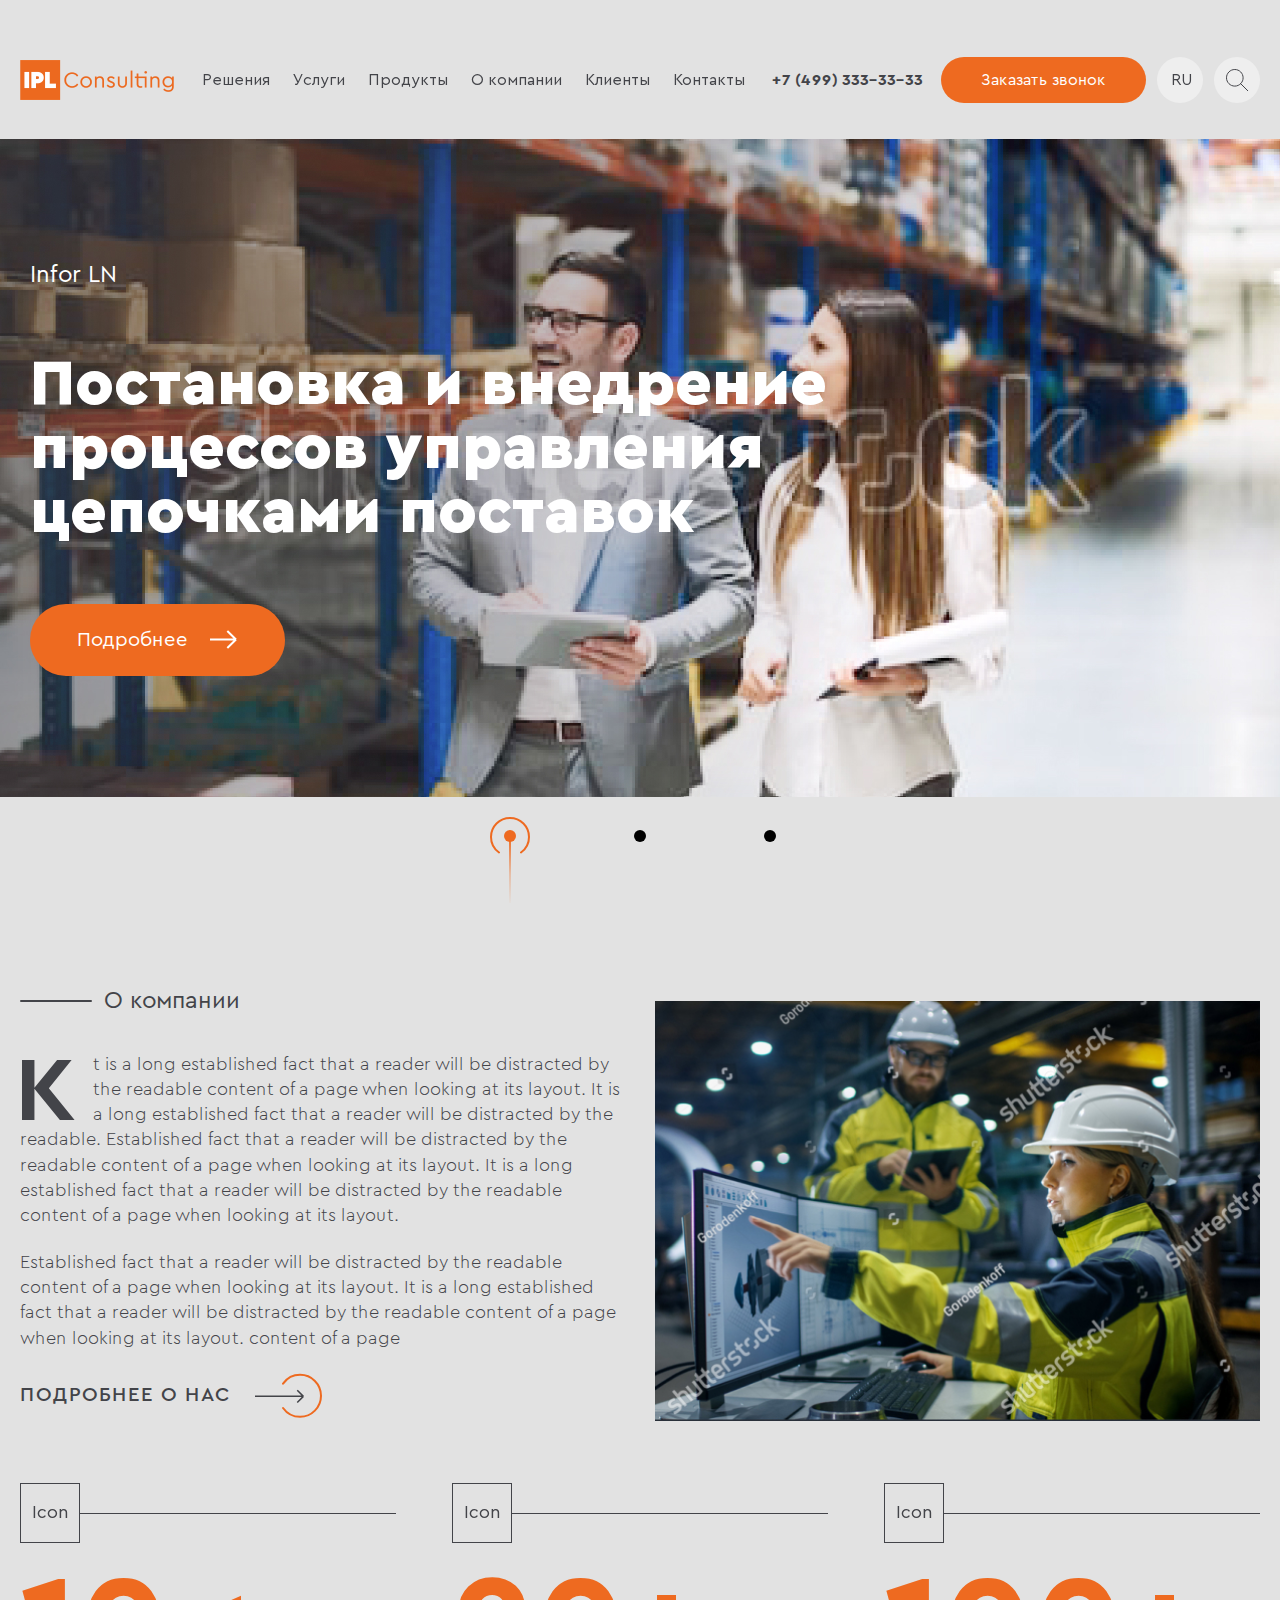
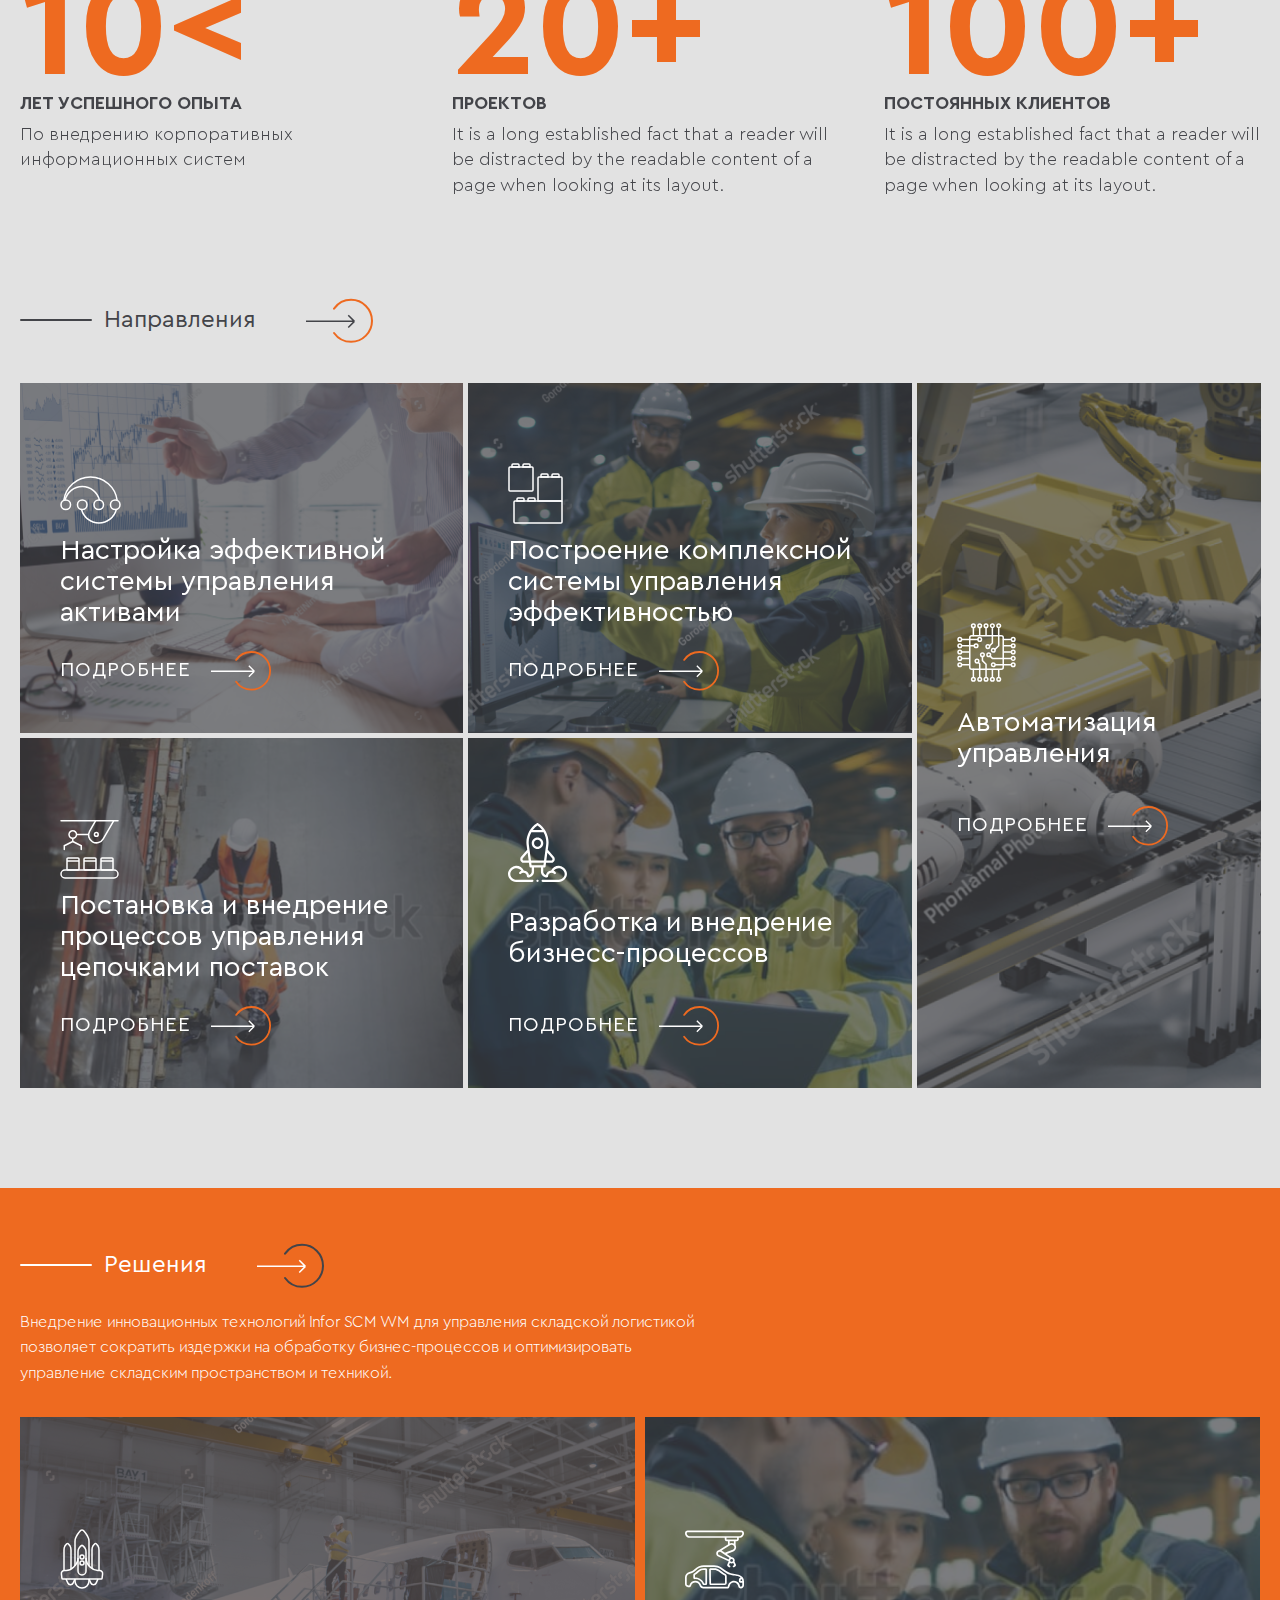
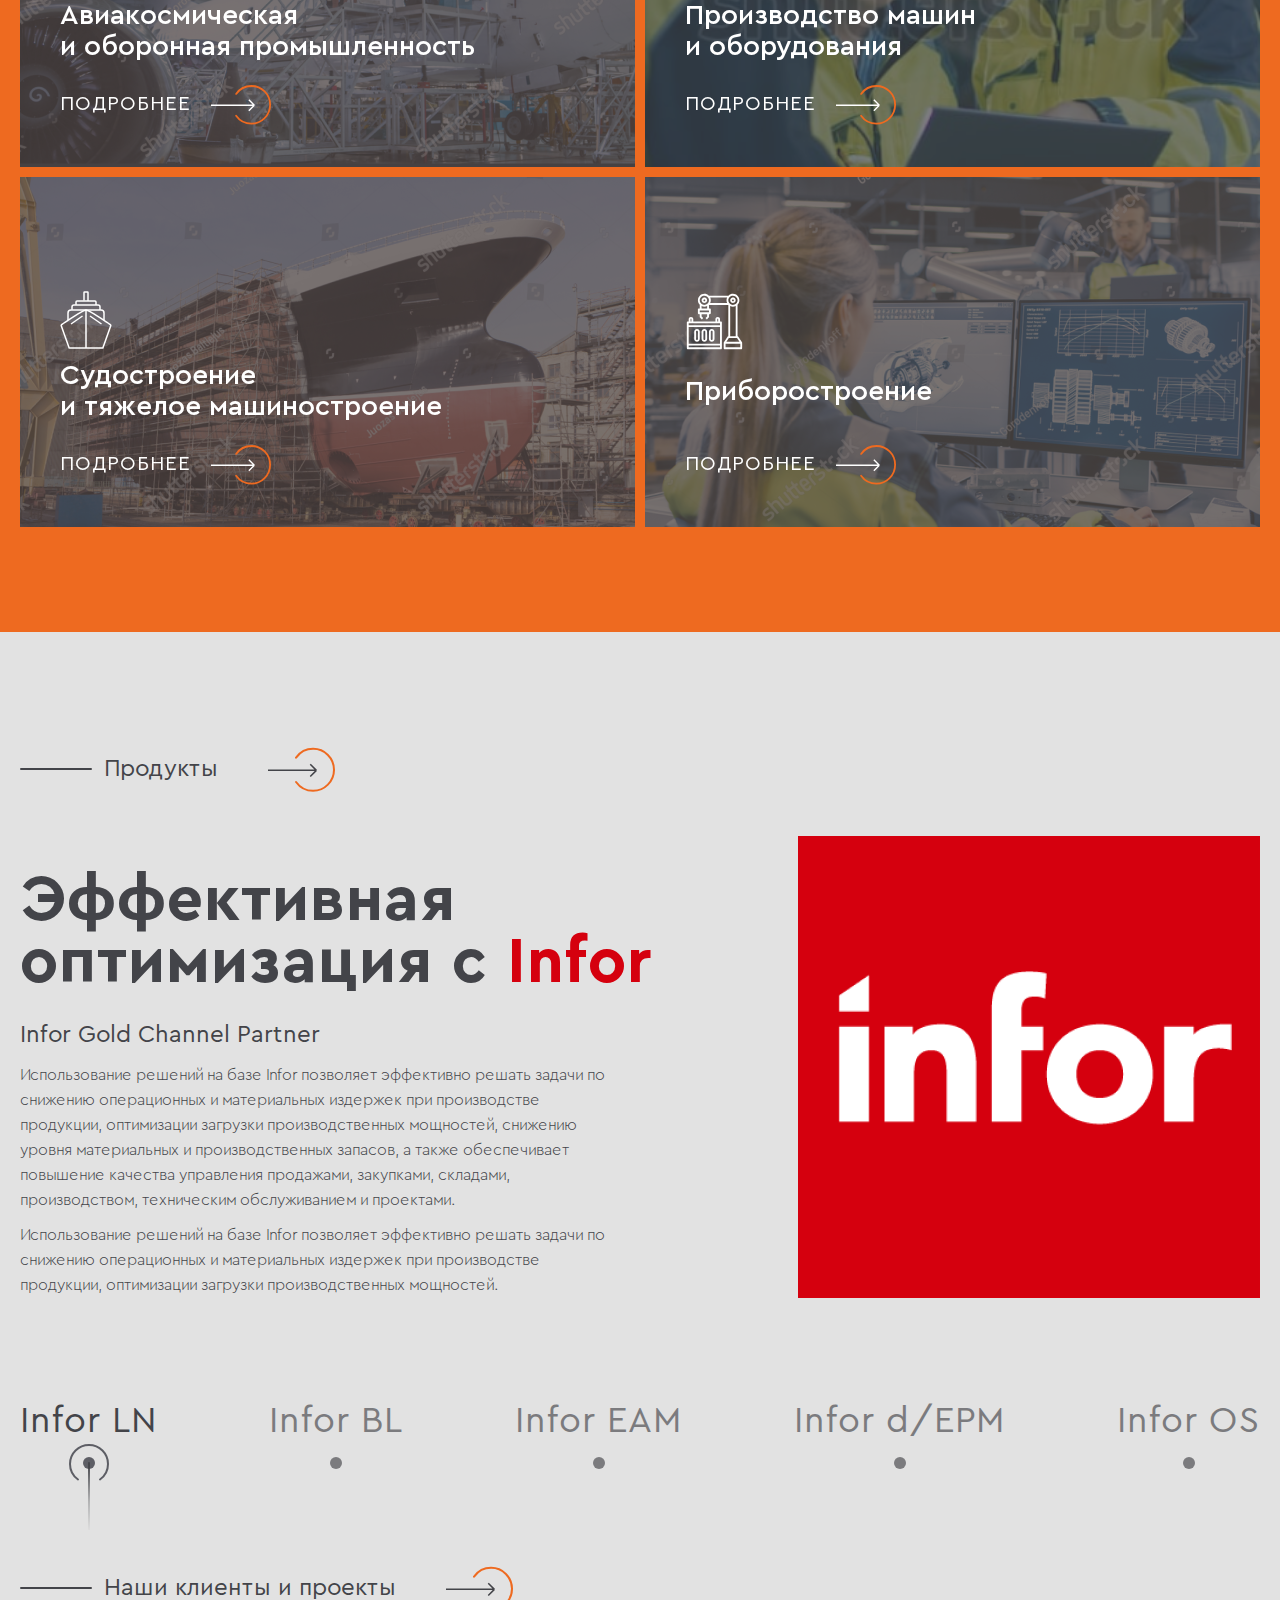
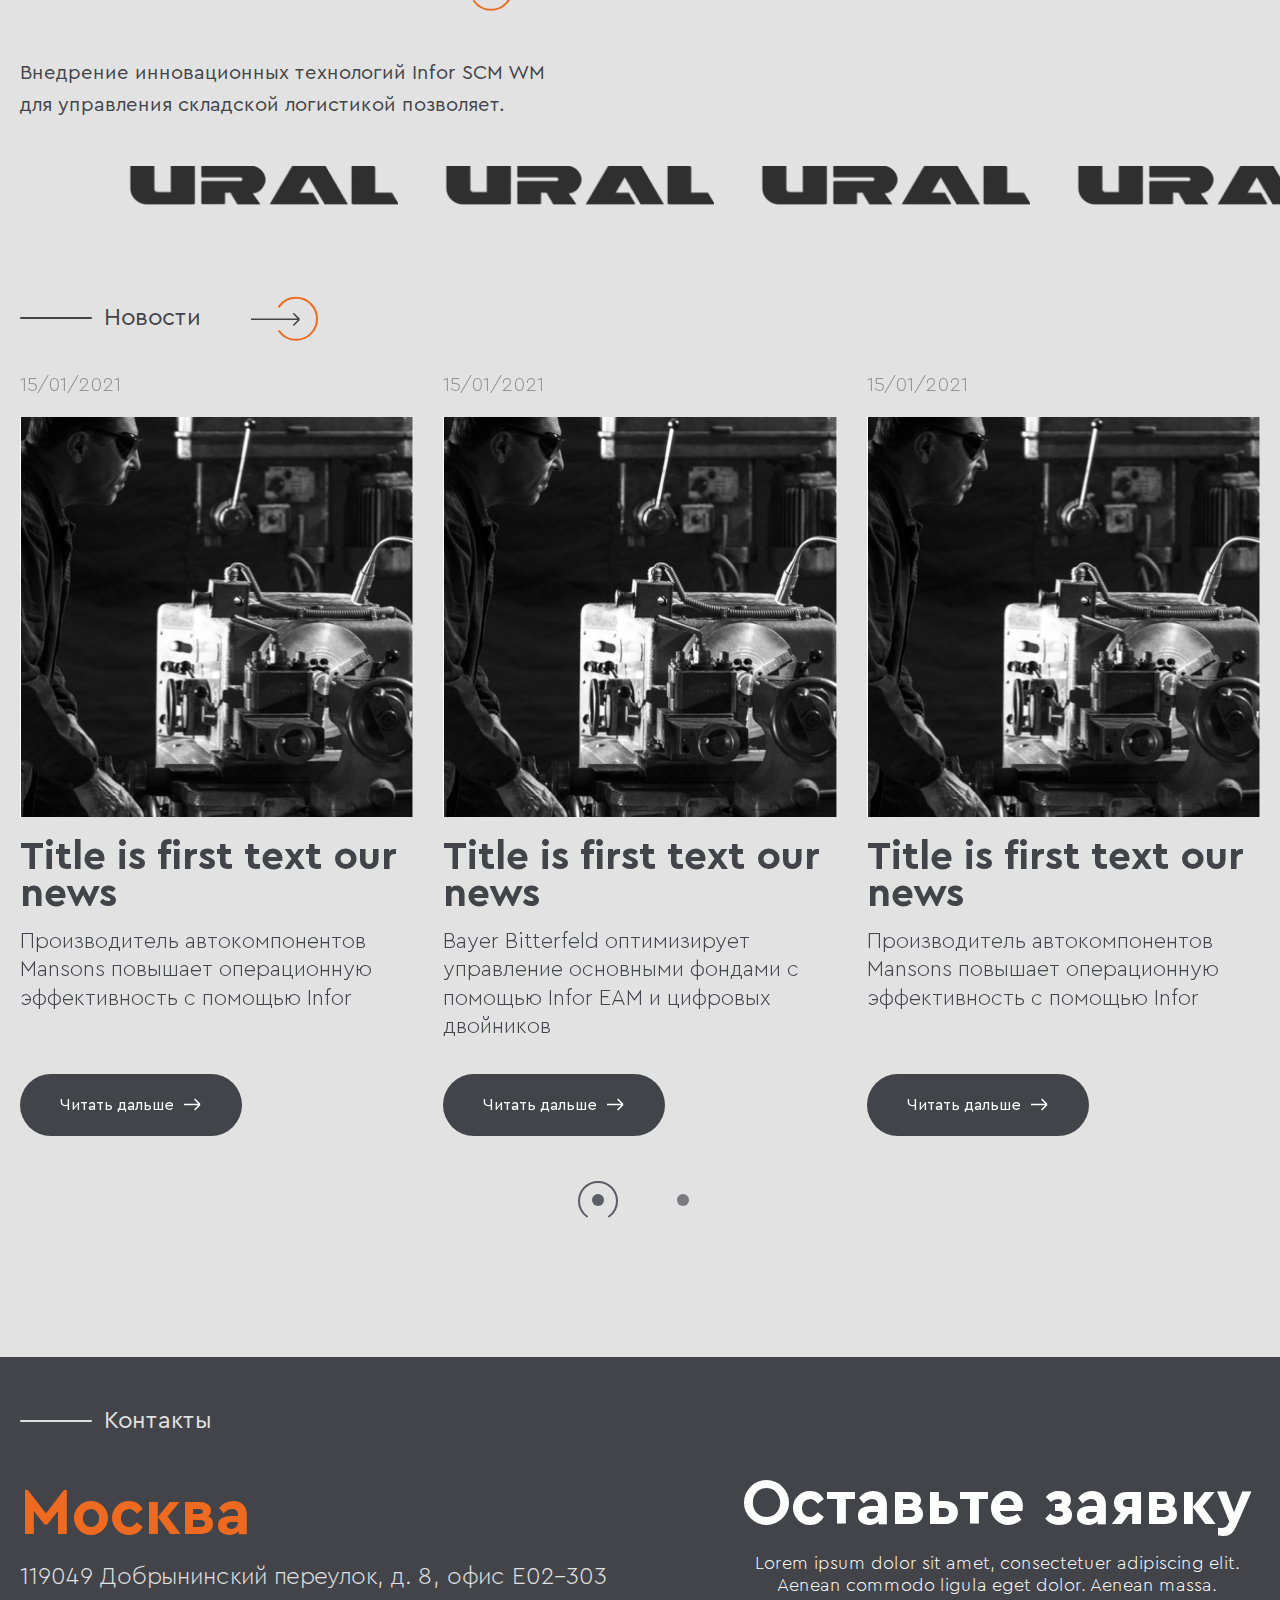
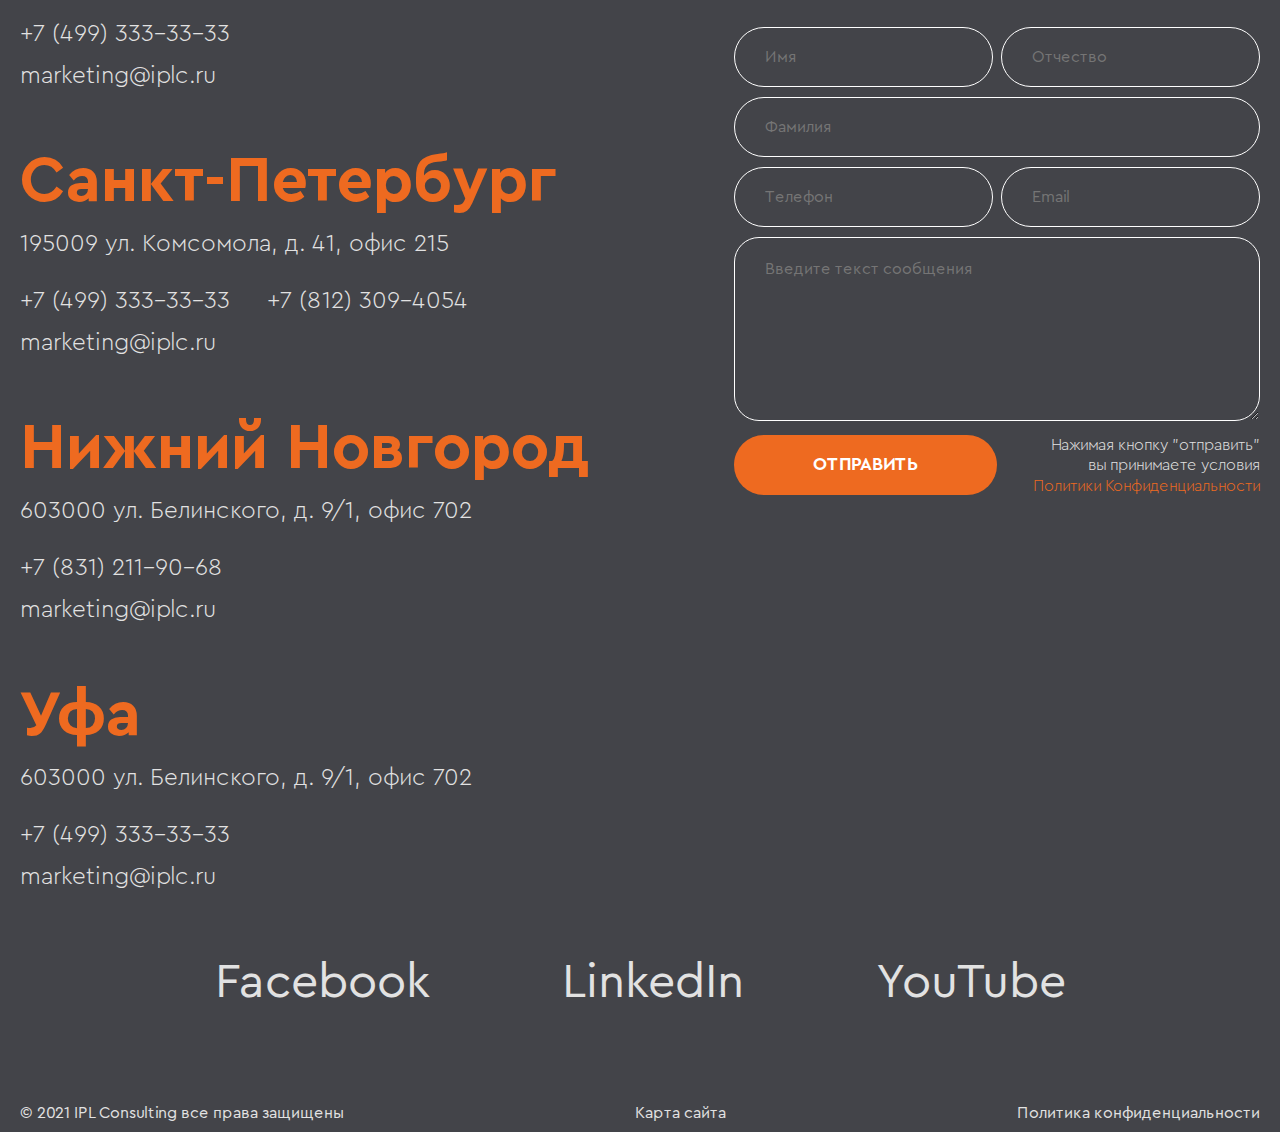
==== commit 4120a6f0: "v3.0" ====
--- a/index.html
+++ b/index.html
@@ -7,17 +7,31 @@
       content="width=device-width, initial-scale=1, maximum-scale=1"
     />
     <meta http-equiv="X-UA-Compatible" content="ie=edge" />
+    <!--<link rel="stylesheet" href="./css/vendor.css" />
+    <link rel="stylesheet" href="./css/main.css" />-->
     <link rel="stylesheet" href="./css/style.min.css" />
     <title>Document</title>
+    <style type="text/css">
+      .content--colored .header,
+      .content--colored .article__colored,
+      .content--colored .breadcrumbs {
+        background-color: #ee6a20;
+      }
+    </style>
   </head>
   <body>
-    <div class="content content--light">
+    <div class="content content--@@theme">
       <header class="header">
         <div class="container">
           <div class="header__content">
-            <a href="#" class="header__logo"
-              ><img src="./img/IPL_Logo_w.png" alt=""
-            /></a>
+            <a href="#" class="header__logo">
+              <img src="./img/IPL_Logo.png" alt="" />
+              <img
+                class="header__logo--colored"
+                src="./img/logo--w.png"
+                alt=""
+              />
+            </a>
 
             <nav class="header__menu">
               <ul class="header__menu__list">
@@ -76,17 +90,17 @@
               >
                 <path
                   d="M40 19C38.6667 19 12.7778 19 -1.90735e-06 19"
-                  stroke="#434449"
+                  stroke="currentcolor"
                   stroke-width="2"
                 />
                 <path
                   d="M40 10C38.6667 10 12.7778 10 -1.90735e-06 10"
-                  stroke="#434449"
+                  stroke="currentcolor"
                   stroke-width="2"
                 />
                 <path
                   d="M40 1C38.6667 1 12.7778 1 -1.90735e-06 1"
-                  stroke="#434449"
+                  stroke="currentcolor"
                   stroke-width="2"
                 />
               </svg>
@@ -144,12 +158,12 @@
                   >
                     <path
                       d="M1 1L16.9986 17"
-                      stroke="#434449"
+                      stroke="currentcolor"
                       stroke-width="1.5"
                     />
                     <path
                       d="M17 1L1.00142 17"
-                      stroke="#434449"
+                      stroke="currentcolor"
                       stroke-width="1.5"
                     />
                   </svg>
@@ -172,8 +186,7 @@
           <div class="swiper-slide__content">
             <a href="#" class="product">Infor LN</a>
             <div class="title">
-              Постановка и внедрение процессов управления
-цепочками поставок
+              Постановка и внедрение процессов управления цепочками поставок
             </div>
             <a class="btn btn--orange btn--big" href="#">
               <span>Подробнее</span>
@@ -235,8 +248,7 @@
           <div class="swiper-slide__content">
             <a href="#" class="product">Infor LN</a>
             <div class="title">
-              Постановка и внедрение процессов управления
-цепочками поставок
+              Постановка и внедрение процессов управления цепочками поставок
             </div>
             <a class="btn btn--orange btn--big" href="#">
               <span>Подробнее</span>
@@ -718,203 +730,203 @@
     </p>
 
     <div class="swiper-mobile solutions__tiles">
-      <div class="tiles-grid tiles-grid--2 swiper-wrapper">
-        <div class="tiles-grid__item swiper-slide">
-          <a href="#">
-            <div class="card__item card__item_color--grey">
-              <img class="card__img" src="./img/sol-1.png" alt="" />
-
-              <div class="card__content">
-                <img class="card__ic" src="./img/sol-ic-1.svg" alt="" />
-                <div class="card__title">
-                  Авиакосмическая<br />и оборонная промышленность
-                </div>
-                <div class="more-link">
-                  <span>Подробнее</span>
-                  <svg
-                    xmlns="http://www.w3.org/2000/svg"
-                    width="67"
-                    height="45"
-                    viewBox="0 0 67 45"
-                    fill="none"
-                  >
-                    <path
-                      class="circle"
-                      d="M28.0508 10.6687C31.8381 5.31397 38.0632 1.82031 45.1005 1.82031C56.6433 1.82031 66.0006 11.2191 66.0006 22.8132C66.0006 34.4073 56.6433 43.8061 45.1005 43.8061C38.0632 43.8061 31.8381 40.3124 28.0508 34.9577"
-                      stroke="currentcolor"
-                      stroke-width="2"
-                      stroke-linecap="round"
-                    />
-
-                    <path
-                      class="circle-active"
-                      xmlns="http://www.w3.org/2000/svg"
-                      d="M28.0508 10.6434C31.8381 5.28858 38.0632 1.79492 45.1006 1.79492C52.138 1.79492 58.363 5.28858 62.1503 10.6434M28.0508 34.9323C31.8381 40.2871 38.0632 43.7808 45.1006 43.7808C52.138 43.7808 58.363 40.2871 62.1503 34.9323"
-                      stroke="currentcolor"
-                      stroke-width="2"
-                      stroke-linecap="round"
-                    />
-
-                    <path
-                      class="arrow"
-                      d="M48.4 23.3659L42.2648 17.2891M48.4 23.3659L42.2648 29.4427M48.4 23.3659H0"
-                      stroke="currentcolor"
-                      stroke-width="1.5"
-                    />
-                  </svg>
-                </div>
-              </div>
-            </div>
-          </a>
-        </div>
-
-        <div class="tiles-grid__item swiper-slide">
-          <a href="#">
-            <div class="card__item card__item_color--grey">
-              <img class="card__img" src="./img/dir4.png" alt="" />
-
-              <div class="card__content">
-                <img class="card__ic" src="./img/sol-ic-2.svg" alt="" />
-                <div class="card__title">
-                  Производство машин<br />и оборудования
-                </div>
-                <div class="more-link">
-                  <span>Подробнее</span>
-                  <svg
-                    xmlns="http://www.w3.org/2000/svg"
-                    width="67"
-                    height="45"
-                    viewBox="0 0 67 45"
-                    fill="none"
-                  >
-                    <path
-                      class="circle"
-                      d="M28.0508 10.6687C31.8381 5.31397 38.0632 1.82031 45.1005 1.82031C56.6433 1.82031 66.0006 11.2191 66.0006 22.8132C66.0006 34.4073 56.6433 43.8061 45.1005 43.8061C38.0632 43.8061 31.8381 40.3124 28.0508 34.9577"
-                      stroke="currentcolor"
-                      stroke-width="2"
-                      stroke-linecap="round"
-                    />
-
-                    <path
-                      class="circle-active"
-                      xmlns="http://www.w3.org/2000/svg"
-                      d="M28.0508 10.6434C31.8381 5.28858 38.0632 1.79492 45.1006 1.79492C52.138 1.79492 58.363 5.28858 62.1503 10.6434M28.0508 34.9323C31.8381 40.2871 38.0632 43.7808 45.1006 43.7808C52.138 43.7808 58.363 40.2871 62.1503 34.9323"
-                      stroke="currentcolor"
-                      stroke-width="2"
-                      stroke-linecap="round"
-                    />
-
-                    <path
-                      class="arrow"
-                      d="M48.4 23.3659L42.2648 17.2891M48.4 23.3659L42.2648 29.4427M48.4 23.3659H0"
-                      stroke="currentcolor"
-                      stroke-width="1.5"
-                    />
-                  </svg>
-                </div>
-              </div>
-            </div>
-          </a>
-        </div>
-
-        <div class="tiles-grid__item swiper-slide">
-          <a href="#">
-            <div class="card__item card__item_color--grey">
-              <img class="card__img" src="./img/sol-3.png" alt="" />
-
-              <div class="card__content">
-                <img class="card__ic" src="./img/sol-ic-3.svg" alt="" />
-                <div class="card__title">
-                  Судостроение<br />и тяжелое машиностроение
-                </div>
-                <div class="more-link">
-                  <span>Подробнее</span>
-                  <svg
-                    xmlns="http://www.w3.org/2000/svg"
-                    width="67"
-                    height="45"
-                    viewBox="0 0 67 45"
-                    fill="none"
-                  >
-                    <path
-                      class="circle"
-                      d="M28.0508 10.6687C31.8381 5.31397 38.0632 1.82031 45.1005 1.82031C56.6433 1.82031 66.0006 11.2191 66.0006 22.8132C66.0006 34.4073 56.6433 43.8061 45.1005 43.8061C38.0632 43.8061 31.8381 40.3124 28.0508 34.9577"
-                      stroke="currentcolor"
-                      stroke-width="2"
-                      stroke-linecap="round"
-                    />
-
-                    <path
-                      class="circle-active"
-                      xmlns="http://www.w3.org/2000/svg"
-                      d="M28.0508 10.6434C31.8381 5.28858 38.0632 1.79492 45.1006 1.79492C52.138 1.79492 58.363 5.28858 62.1503 10.6434M28.0508 34.9323C31.8381 40.2871 38.0632 43.7808 45.1006 43.7808C52.138 43.7808 58.363 40.2871 62.1503 34.9323"
-                      stroke="currentcolor"
-                      stroke-width="2"
-                      stroke-linecap="round"
-                    />
-
-                    <path
-                      class="arrow"
-                      d="M48.4 23.3659L42.2648 17.2891M48.4 23.3659L42.2648 29.4427M48.4 23.3659H0"
-                      stroke="currentcolor"
-                      stroke-width="1.5"
-                    />
-                  </svg>
-                </div>
-              </div>
-            </div>
-          </a>
-        </div>
-
-        <div class="tiles-grid__item swiper-slide">
-          <a href="#">
-            <div class="card__item card__item_color--grey">
-              <img class="card__img" src="./img/sol-4.png" alt="" />
-
-              <div class="card__content">
-                <img class="card__ic" src="./img/sol-ic-4.svg" alt="" />
-                <div class="card__title">Приборостроение</div>
-                <div class="more-link">
-                  <span>Подробнее</span>
-                  <svg
-                    xmlns="http://www.w3.org/2000/svg"
-                    width="67"
-                    height="45"
-                    viewBox="0 0 67 45"
-                    fill="none"
-                  >
-                    <path
-                      class="circle"
-                      d="M28.0508 10.6687C31.8381 5.31397 38.0632 1.82031 45.1005 1.82031C56.6433 1.82031 66.0006 11.2191 66.0006 22.8132C66.0006 34.4073 56.6433 43.8061 45.1005 43.8061C38.0632 43.8061 31.8381 40.3124 28.0508 34.9577"
-                      stroke="currentcolor"
-                      stroke-width="2"
-                      stroke-linecap="round"
-                    />
-
-                    <path
-                      class="circle-active"
-                      xmlns="http://www.w3.org/2000/svg"
-                      d="M28.0508 10.6434C31.8381 5.28858 38.0632 1.79492 45.1006 1.79492C52.138 1.79492 58.363 5.28858 62.1503 10.6434M28.0508 34.9323C31.8381 40.2871 38.0632 43.7808 45.1006 43.7808C52.138 43.7808 58.363 40.2871 62.1503 34.9323"
-                      stroke="currentcolor"
-                      stroke-width="2"
-                      stroke-linecap="round"
-                    />
-
-                    <path
-                      class="arrow"
-                      d="M48.4 23.3659L42.2648 17.2891M48.4 23.3659L42.2648 29.4427M48.4 23.3659H0"
-                      stroke="currentcolor"
-                      stroke-width="1.5"
-                    />
-                  </svg>
-                </div>
-              </div>
-            </div>
-          </a>
-        </div>
-      </div>
+  <div class="tiles-grid tiles-grid--2 swiper-wrapper">
+    <div class="tiles-grid__item swiper-slide">
+      <a href="#">
+        <div class="card__item card__item_color--grey">
+          <img class="card__img" src="./img/sol-1.png" alt="" />
+
+          <div class="card__content">
+            <img class="card__ic" src="./img/sol-ic-1.svg" alt="" />
+            <div class="card__title">
+              Авиакосмическая<br />и оборонная промышленность
+            </div>
+            <div class="more-link">
+              <span>Подробнее</span>
+              <svg
+                xmlns="http://www.w3.org/2000/svg"
+                width="67"
+                height="45"
+                viewBox="0 0 67 45"
+                fill="none"
+              >
+                <path
+                  class="circle"
+                  d="M28.0508 10.6687C31.8381 5.31397 38.0632 1.82031 45.1005 1.82031C56.6433 1.82031 66.0006 11.2191 66.0006 22.8132C66.0006 34.4073 56.6433 43.8061 45.1005 43.8061C38.0632 43.8061 31.8381 40.3124 28.0508 34.9577"
+                  stroke="currentcolor"
+                  stroke-width="2"
+                  stroke-linecap="round"
+                />
+
+                <path
+                  class="circle-active"
+                  xmlns="http://www.w3.org/2000/svg"
+                  d="M28.0508 10.6434C31.8381 5.28858 38.0632 1.79492 45.1006 1.79492C52.138 1.79492 58.363 5.28858 62.1503 10.6434M28.0508 34.9323C31.8381 40.2871 38.0632 43.7808 45.1006 43.7808C52.138 43.7808 58.363 40.2871 62.1503 34.9323"
+                  stroke="currentcolor"
+                  stroke-width="2"
+                  stroke-linecap="round"
+                />
+
+                <path
+                  class="arrow"
+                  d="M48.4 23.3659L42.2648 17.2891M48.4 23.3659L42.2648 29.4427M48.4 23.3659H0"
+                  stroke="currentcolor"
+                  stroke-width="1.5"
+                />
+              </svg>
+            </div>
+          </div>
+        </div>
+      </a>
     </div>
-    <div class="swiper-mobile-pagination"></div>
+
+    <div class="tiles-grid__item swiper-slide">
+      <a href="#">
+        <div class="card__item card__item_color--grey">
+          <img class="card__img" src="./img/dir4.png" alt="" />
+
+          <div class="card__content">
+            <img class="card__ic" src="./img/sol-ic-2.svg" alt="" />
+            <div class="card__title">
+              Производство машин<br />и оборудования
+            </div>
+            <div class="more-link">
+              <span>Подробнее</span>
+              <svg
+                xmlns="http://www.w3.org/2000/svg"
+                width="67"
+                height="45"
+                viewBox="0 0 67 45"
+                fill="none"
+              >
+                <path
+                  class="circle"
+                  d="M28.0508 10.6687C31.8381 5.31397 38.0632 1.82031 45.1005 1.82031C56.6433 1.82031 66.0006 11.2191 66.0006 22.8132C66.0006 34.4073 56.6433 43.8061 45.1005 43.8061C38.0632 43.8061 31.8381 40.3124 28.0508 34.9577"
+                  stroke="currentcolor"
+                  stroke-width="2"
+                  stroke-linecap="round"
+                />
+
+                <path
+                  class="circle-active"
+                  xmlns="http://www.w3.org/2000/svg"
+                  d="M28.0508 10.6434C31.8381 5.28858 38.0632 1.79492 45.1006 1.79492C52.138 1.79492 58.363 5.28858 62.1503 10.6434M28.0508 34.9323C31.8381 40.2871 38.0632 43.7808 45.1006 43.7808C52.138 43.7808 58.363 40.2871 62.1503 34.9323"
+                  stroke="currentcolor"
+                  stroke-width="2"
+                  stroke-linecap="round"
+                />
+
+                <path
+                  class="arrow"
+                  d="M48.4 23.3659L42.2648 17.2891M48.4 23.3659L42.2648 29.4427M48.4 23.3659H0"
+                  stroke="currentcolor"
+                  stroke-width="1.5"
+                />
+              </svg>
+            </div>
+          </div>
+        </div>
+      </a>
+    </div>
+
+    <div class="tiles-grid__item swiper-slide">
+      <a href="#">
+        <div class="card__item card__item_color--grey">
+          <img class="card__img" src="./img/sol-3.png" alt="" />
+
+          <div class="card__content">
+            <img class="card__ic" src="./img/sol-ic-3.svg" alt="" />
+            <div class="card__title">
+              Судостроение<br />и тяжелое машиностроение
+            </div>
+            <div class="more-link">
+              <span>Подробнее</span>
+              <svg
+                xmlns="http://www.w3.org/2000/svg"
+                width="67"
+                height="45"
+                viewBox="0 0 67 45"
+                fill="none"
+              >
+                <path
+                  class="circle"
+                  d="M28.0508 10.6687C31.8381 5.31397 38.0632 1.82031 45.1005 1.82031C56.6433 1.82031 66.0006 11.2191 66.0006 22.8132C66.0006 34.4073 56.6433 43.8061 45.1005 43.8061C38.0632 43.8061 31.8381 40.3124 28.0508 34.9577"
+                  stroke="currentcolor"
+                  stroke-width="2"
+                  stroke-linecap="round"
+                />
+
+                <path
+                  class="circle-active"
+                  xmlns="http://www.w3.org/2000/svg"
+                  d="M28.0508 10.6434C31.8381 5.28858 38.0632 1.79492 45.1006 1.79492C52.138 1.79492 58.363 5.28858 62.1503 10.6434M28.0508 34.9323C31.8381 40.2871 38.0632 43.7808 45.1006 43.7808C52.138 43.7808 58.363 40.2871 62.1503 34.9323"
+                  stroke="currentcolor"
+                  stroke-width="2"
+                  stroke-linecap="round"
+                />
+
+                <path
+                  class="arrow"
+                  d="M48.4 23.3659L42.2648 17.2891M48.4 23.3659L42.2648 29.4427M48.4 23.3659H0"
+                  stroke="currentcolor"
+                  stroke-width="1.5"
+                />
+              </svg>
+            </div>
+          </div>
+        </div>
+      </a>
+    </div>
+
+    <div class="tiles-grid__item swiper-slide">
+      <a href="#">
+        <div class="card__item card__item_color--grey">
+          <img class="card__img" src="./img/sol-4.png" alt="" />
+
+          <div class="card__content">
+            <img class="card__ic" src="./img/sol-ic-4.svg" alt="" />
+            <div class="card__title">Приборостроение</div>
+            <div class="more-link">
+              <span>Подробнее</span>
+              <svg
+                xmlns="http://www.w3.org/2000/svg"
+                width="67"
+                height="45"
+                viewBox="0 0 67 45"
+                fill="none"
+              >
+                <path
+                  class="circle"
+                  d="M28.0508 10.6687C31.8381 5.31397 38.0632 1.82031 45.1005 1.82031C56.6433 1.82031 66.0006 11.2191 66.0006 22.8132C66.0006 34.4073 56.6433 43.8061 45.1005 43.8061C38.0632 43.8061 31.8381 40.3124 28.0508 34.9577"
+                  stroke="currentcolor"
+                  stroke-width="2"
+                  stroke-linecap="round"
+                />
+
+                <path
+                  class="circle-active"
+                  xmlns="http://www.w3.org/2000/svg"
+                  d="M28.0508 10.6434C31.8381 5.28858 38.0632 1.79492 45.1006 1.79492C52.138 1.79492 58.363 5.28858 62.1503 10.6434M28.0508 34.9323C31.8381 40.2871 38.0632 43.7808 45.1006 43.7808C52.138 43.7808 58.363 40.2871 62.1503 34.9323"
+                  stroke="currentcolor"
+                  stroke-width="2"
+                  stroke-linecap="round"
+                />
+
+                <path
+                  class="arrow"
+                  d="M48.4 23.3659L42.2648 17.2891M48.4 23.3659L42.2648 29.4427M48.4 23.3659H0"
+                  stroke="currentcolor"
+                  stroke-width="1.5"
+                />
+              </svg>
+            </div>
+          </div>
+        </div>
+      </a>
+    </div>
+  </div>
+</div>
+<div class="swiper-mobile-pagination"></div>
   </div>
 </section>
 
@@ -1360,187 +1372,187 @@
     </h2>
 
     <div class="news__container">
-      <div class="news swiper-news">
-        <div class="swiper-wrapper">
-          <div class="swiper-slide">
-            <a class="news__link" href="#">
-              <div class="news__item">
-                <div class="news__top">
-                  <div class="news__date">15/01/2021</div>
-                  <img src="./img/news.jpg" alt="" class="news__img" />
-                  <div class="news__title">Title is first text our news</div>
-                  <div class="news__excerpt">
-                    Производитель автокомпонентов Mansons повышает операционную
-                    эффективность с помощью Infor
-                  </div>
+  <div class="news swiper-news">
+    <div class="swiper-wrapper">
+      <div class="swiper-slide">
+        <a class="news__link" href="#">
+          <div class="news__item">
+            <div class="news__top">
+              <div class="news__date">15/01/2021</div>
+              <img src="./img/news.jpg" alt="" class="news__img" />
+              <div class="news__title">Title is first text our news</div>
+              <div class="news__excerpt">
+                Производитель автокомпонентов Mansons повышает операционную
+                эффективность с помощью Infor
+              </div>
+            </div>
+            <div class="news__bottom">
+              <div class="btn btn--sm btn--grey">
+                <span>Читать дальше</span>
+                <div class="ic">
+                  <svg
+                    width="37"
+                    height="13"
+                    viewBox="0 0 37 13"
+                    fill="none"
+                    xmlns="http://www.w3.org/2000/svg"
+                  >
+                    <path
+                      d="M0 6.5H35M35 6.5L29.5775 1M35 6.5L29.5775 12"
+                      stroke="white"
+                      stroke-width="1.5"
+                    />
+                  </svg>
                 </div>
-                <div class="news__bottom">
-                  <div class="btn btn--sm btn--grey">
-                    <span>Читать дальше</span>
-                    <div class="ic">
-                      <svg
-                        width="37"
-                        height="13"
-                        viewBox="0 0 37 13"
-                        fill="none"
-                        xmlns="http://www.w3.org/2000/svg"
-                      >
-                        <path
-                          d="M0 6.5H35M35 6.5L29.5775 1M35 6.5L29.5775 12"
-                          stroke="white"
-                          stroke-width="1.5"
-                        />
-                      </svg>
-                    </div>
-                  </div>
+              </div>
+            </div>
+          </div>
+        </a>
+      </div>
+
+      <div class="swiper-slide">
+        <a class="news__link" href="#">
+          <div class="news__item">
+            <div class="news__top">
+              <div class="news__date">15/01/2021</div>
+              <img src="./img/news.jpg" alt="" class="news__img" />
+              <div class="news__title">Title is first text our news</div>
+              <div class="news__excerpt">
+                Bayer Bitterfeld оптимизирует управление основными фондами с
+                помощью Infor EAM и цифровых двойников
+              </div>
+            </div>
+            <div class="news__bottom">
+              <div class="btn btn--sm btn--grey">
+                <span>Читать дальше</span>
+                <div class="ic">
+                  <svg
+                    width="37"
+                    height="13"
+                    viewBox="0 0 37 13"
+                    fill="none"
+                    xmlns="http://www.w3.org/2000/svg"
+                  >
+                    <path
+                      d="M0 6.5H35M35 6.5L29.5775 1M35 6.5L29.5775 12"
+                      stroke="white"
+                      stroke-width="1.5"
+                    />
+                  </svg>
                 </div>
               </div>
-            </a>
-          </div>
-
-          <div class="swiper-slide">
-            <a class="news__link" href="#">
-              <div class="news__item">
-                <div class="news__top">
-                  <div class="news__date">15/01/2021</div>
-                  <img src="./img/news.jpg" alt="" class="news__img" />
-                  <div class="news__title">Title is first text our news</div>
-                  <div class="news__excerpt">
-                    Bayer Bitterfeld оптимизирует управление основными фондами с
-                    помощью Infor EAM и цифровых двойников
-                  </div>
+            </div>
+          </div>
+        </a>
+      </div>
+
+      <div class="swiper-slide">
+        <a class="news__link" href="#">
+          <div class="news__item">
+            <div class="news__top">
+              <div class="news__date">15/01/2021</div>
+              <img src="./img/news.jpg" alt="" class="news__img" />
+              <div class="news__title">Title is first text our news</div>
+              <div class="news__excerpt">
+                Производитель автокомпонентов Mansons повышает операционную
+                эффективность с помощью Infor
+              </div>
+            </div>
+            <div class="news__bottom">
+              <div class="btn btn--sm btn--grey">
+                <span>Читать дальше</span>
+                <div class="ic">
+                  <svg
+                    width="37"
+                    height="13"
+                    viewBox="0 0 37 13"
+                    fill="none"
+                    xmlns="http://www.w3.org/2000/svg"
+                  >
+                    <path
+                      d="M0 6.5H35M35 6.5L29.5775 1M35 6.5L29.5775 12"
+                      stroke="white"
+                      stroke-width="1.5"
+                    />
+                  </svg>
                 </div>
-                <div class="news__bottom">
-                  <div class="btn btn--sm btn--grey">
-                    <span>Читать дальше</span>
-                    <div class="ic">
-                      <svg
-                        width="37"
-                        height="13"
-                        viewBox="0 0 37 13"
-                        fill="none"
-                        xmlns="http://www.w3.org/2000/svg"
-                      >
-                        <path
-                          d="M0 6.5H35M35 6.5L29.5775 1M35 6.5L29.5775 12"
-                          stroke="white"
-                          stroke-width="1.5"
-                        />
-                      </svg>
-                    </div>
-                  </div>
+              </div>
+            </div>
+          </div>
+        </a>
+      </div>
+
+      <div class="swiper-slide">
+        <a class="news__link" href="#">
+          <div class="news__item">
+            <div class="news__top">
+              <div class="news__date">15/01/2021</div>
+              <img src="./img/news.jpg" alt="" class="news__img" />
+              <div class="news__title">Title is first text our news</div>
+              <div class="news__excerpt">
+                Bayer Bitterfeld оптимизирует управление основными фондами с
+                помощью Infor EAM и цифровых двойников
+              </div>
+            </div>
+            <div class="news__bottom">
+              <div class="btn btn--sm btn--grey">
+                <span>Читать дальше</span>
+                <div class="ic">
+                  <svg
+                    width="37"
+                    height="13"
+                    viewBox="0 0 37 13"
+                    fill="none"
+                    xmlns="http://www.w3.org/2000/svg"
+                  >
+                    <path
+                      d="M0 6.5H35M35 6.5L29.5775 1M35 6.5L29.5775 12"
+                      stroke="white"
+                      stroke-width="1.5"
+                    />
+                  </svg>
                 </div>
               </div>
-            </a>
-          </div>
-
-          <div class="swiper-slide">
-            <a class="news__link" href="#">
-              <div class="news__item">
-                <div class="news__top">
-                  <div class="news__date">15/01/2021</div>
-                  <img src="./img/news.jpg" alt="" class="news__img" />
-                  <div class="news__title">Title is first text our news</div>
-                  <div class="news__excerpt">
-                    Производитель автокомпонентов Mansons повышает операционную
-                    эффективность с помощью Infor
-                  </div>
-                </div>
-                <div class="news__bottom">
-                  <div class="btn btn--sm btn--grey">
-                    <span>Читать дальше</span>
-                    <div class="ic">
-                      <svg
-                        width="37"
-                        height="13"
-                        viewBox="0 0 37 13"
-                        fill="none"
-                        xmlns="http://www.w3.org/2000/svg"
-                      >
-                        <path
-                          d="M0 6.5H35M35 6.5L29.5775 1M35 6.5L29.5775 12"
-                          stroke="white"
-                          stroke-width="1.5"
-                        />
-                      </svg>
-                    </div>
-                  </div>
-                </div>
-              </div>
-            </a>
-          </div>
-
-          <div class="swiper-slide">
-            <a class="news__link" href="#">
-              <div class="news__item">
-                <div class="news__top">
-                  <div class="news__date">15/01/2021</div>
-                  <img src="./img/news.jpg" alt="" class="news__img" />
-                  <div class="news__title">Title is first text our news</div>
-                  <div class="news__excerpt">
-                    Bayer Bitterfeld оптимизирует управление основными фондами с
-                    помощью Infor EAM и цифровых двойников
-                  </div>
-                </div>
-                <div class="news__bottom">
-                  <div class="btn btn--sm btn--grey">
-                    <span>Читать дальше</span>
-                    <div class="ic">
-                      <svg
-                        width="37"
-                        height="13"
-                        viewBox="0 0 37 13"
-                        fill="none"
-                        xmlns="http://www.w3.org/2000/svg"
-                      >
-                        <path
-                          d="M0 6.5H35M35 6.5L29.5775 1M35 6.5L29.5775 12"
-                          stroke="white"
-                          stroke-width="1.5"
-                        />
-                      </svg>
-                    </div>
-                  </div>
-                </div>
-              </div>
-            </a>
-          </div>
-        </div>
-      </div>
-
-      <div class="swiper-button-prev-c">
-        <svg
-          width="37"
-          height="13"
-          viewBox="0 0 37 13"
-          fill="none"
-          xmlns="http://www.w3.org/2000/svg"
-        >
-          <path
-            d="M37 6.5H2M2 6.5L7.42254 1M2 6.5L7.42254 12"
-            stroke="#434449"
-            stroke-width="1.5"
-          />
-        </svg>
-      </div>
-      <div class="swiper-button-next-c">
-        <svg
-          width="37"
-          height="13"
-          viewBox="0 0 37 13"
-          fill="none"
-          xmlns="http://www.w3.org/2000/svg"
-        >
-          <path
-            d="M0 6.5H35M35 6.5L29.5775 1M35 6.5L29.5775 12"
-            stroke="#434449"
-            stroke-width="1.5"
-          />
-        </svg>
-      </div>
-
-      <div class="swiper-news-pagination"></div>
+            </div>
+          </div>
+        </a>
+      </div>
     </div>
+  </div>
+
+  <div class="swiper-button-prev-c">
+    <svg
+      width="37"
+      height="13"
+      viewBox="0 0 37 13"
+      fill="none"
+      xmlns="http://www.w3.org/2000/svg"
+    >
+      <path
+        d="M37 6.5H2M2 6.5L7.42254 1M2 6.5L7.42254 12"
+        stroke="#434449"
+        stroke-width="1.5"
+      />
+    </svg>
+  </div>
+  <div class="swiper-button-next-c">
+    <svg
+      width="37"
+      height="13"
+      viewBox="0 0 37 13"
+      fill="none"
+      xmlns="http://www.w3.org/2000/svg"
+    >
+      <path
+        d="M0 6.5H35M35 6.5L29.5775 1M35 6.5L29.5775 12"
+        stroke="#434449"
+        stroke-width="1.5"
+      />
+    </svg>
+  </div>
+
+  <div class="swiper-news-pagination"></div>
+</div>
   </div>
 </section>
 
@@ -1665,10 +1677,13 @@
       <a class="policy" href="#">Политика конфиденциальности</a>
     </div>
   </div>
-</section>
-
-  </div>
-<script src="./js/main.js"></script>
+</section>   </div>
+
+
+  <script src="https://api-maps.yandex.ru/2.1/?lang=ru_RU&amp;apikey=1f5c2efa-139a-49c6-a129-b7c486664b67" type="text/javascript"></script>
+  <!--<script src="/js/vendor.min.js"></script>-->
+  <script src="./js/main.js"></script>
+
 </body>
 </html>
 
--- a/css/style.min.css
+++ b/css/style.min.css
@@ -1 +1 @@
-@charset "UTF-8";:root{--blue:#007bff;--indigo:#6610f2;--purple:#6f42c1;--pink:#e83e8c;--red:#dc3545;--orange:#fd7e14;--yellow:#ffc107;--green:#28a745;--teal:#20c997;--cyan:#17a2b8;--white:#fff;--gray:#6c757d;--gray-dark:#343a40;--primary:#007bff;--secondary:#6c757d;--success:#28a745;--info:#17a2b8;--warning:#ffc107;--danger:#dc3545;--light:#f8f9fa;--dark:#343a40;--breakpoint-xs:0;--breakpoint-sm:576px;--breakpoint-md:768px;--breakpoint-lg:992px;--breakpoint-xl:1200px;--font-family-sans-serif:-apple-system,BlinkMacSystemFont,"Segoe UI",Roboto,"Helvetica Neue",Arial,"Noto Sans","Liberation Sans",sans-serif,"Apple Color Emoji","Segoe UI Emoji","Segoe UI Symbol","Noto Color Emoji";--font-family-monospace:SFMono-Regular,Menlo,Monaco,Consolas,"Liberation Mono","Courier New",monospace}*,::after,::before{box-sizing:border-box}html{font-family:sans-serif;line-height:1.15;-webkit-text-size-adjust:100%;-webkit-tap-highlight-color:transparent}article,aside,figcaption,figure,footer,header,hgroup,main,nav,section{display:block}body{margin:0;font-family:-apple-system,BlinkMacSystemFont,"Segoe UI",Roboto,"Helvetica Neue",Arial,"Noto Sans","Liberation Sans",sans-serif,"Apple Color Emoji","Segoe UI Emoji","Segoe UI Symbol","Noto Color Emoji";font-size:1rem;font-weight:400;line-height:1.5;color:#212529;text-align:left;background-color:#fff}[tabindex="-1"]:focus:not(:focus-visible){outline:0!important}hr{box-sizing:content-box;height:0;overflow:visible}h1,h2,h3,h4,h5,h6{margin-top:0;margin-bottom:.5rem}p{margin-top:0;margin-bottom:1rem}abbr[data-original-title],abbr[title]{text-decoration:underline;-webkit-text-decoration:underline dotted;text-decoration:underline dotted;cursor:help;border-bottom:0;-webkit-text-decoration-skip-ink:none;text-decoration-skip-ink:none}address{margin-bottom:1rem;font-style:normal;line-height:inherit}dl,ol,ul{margin-top:0;margin-bottom:1rem}ol ol,ol ul,ul ol,ul ul{margin-bottom:0}dt{font-weight:700}dd{margin-bottom:.5rem;margin-left:0}blockquote{margin:0 0 1rem}b,strong{font-weight:bolder}small{font-size:80%}sub,sup{position:relative;font-size:75%;line-height:0;vertical-align:baseline}sub{bottom:-.25em}sup{top:-.5em}a{color:#007bff;text-decoration:none;background-color:transparent}a:hover{color:#0056b3;text-decoration:underline}a:not([href]):not([class]){color:inherit;text-decoration:none}a:not([href]):not([class]):hover{color:inherit;text-decoration:none}code,kbd,pre,samp{font-family:SFMono-Regular,Menlo,Monaco,Consolas,"Liberation Mono","Courier New",monospace;font-size:1em}pre{margin-top:0;margin-bottom:1rem;overflow:auto;-ms-overflow-style:scrollbar}figure{margin:0 0 1rem}img{vertical-align:middle;border-style:none}svg{overflow:hidden;vertical-align:middle}table{border-collapse:collapse}caption{padding-top:.75rem;padding-bottom:.75rem;color:#6c757d;text-align:left;caption-side:bottom}th{text-align:inherit;text-align:-webkit-match-parent}label{display:inline-block;margin-bottom:.5rem}button{border-radius:0}button:focus:not(:focus-visible){outline:0}button,input,optgroup,select,textarea{margin:0;font-family:inherit;font-size:inherit;line-height:inherit}button,input{overflow:visible}button,select{text-transform:none}[role=button]{cursor:pointer}select{word-wrap:normal}[type=button],[type=reset],[type=submit],button{-webkit-appearance:button}[type=button]:not(:disabled),[type=reset]:not(:disabled),[type=submit]:not(:disabled),button:not(:disabled){cursor:pointer}[type=button]::-moz-focus-inner,[type=reset]::-moz-focus-inner,[type=submit]::-moz-focus-inner,button::-moz-focus-inner{padding:0;border-style:none}input[type=checkbox],input[type=radio]{box-sizing:border-box;padding:0}textarea{overflow:auto;resize:vertical}fieldset{min-width:0;padding:0;margin:0;border:0}legend{display:block;width:100%;max-width:100%;padding:0;margin-bottom:.5rem;font-size:1.5rem;line-height:inherit;color:inherit;white-space:normal}progress{vertical-align:baseline}[type=number]::-webkit-inner-spin-button,[type=number]::-webkit-outer-spin-button{height:auto}[type=search]{outline-offset:-2px;-webkit-appearance:none}[type=search]::-webkit-search-decoration{-webkit-appearance:none}::-webkit-file-upload-button{font:inherit;-webkit-appearance:button}output{display:inline-block}summary{display:list-item;cursor:pointer}template{display:none}[hidden]{display:none!important}.h1,.h2,.h3,.h4,.h5,.h6,h1,h2,h3,h4,h5,h6{margin-bottom:.5rem;font-weight:500;line-height:1.2}.h1,h1{font-size:2.5rem}.h2,h2{font-size:2rem}.h3,h3{font-size:1.75rem}.h4,h4{font-size:1.5rem}.h5,h5{font-size:1.25rem}.h6,h6{font-size:1rem}.lead{font-size:1.25rem;font-weight:300}.display-1{font-size:6rem;font-weight:300;line-height:1.2}.display-2{font-size:5.5rem;font-weight:300;line-height:1.2}.display-3{font-size:4.5rem;font-weight:300;line-height:1.2}.display-4{font-size:3.5rem;font-weight:300;line-height:1.2}hr{margin-top:1rem;margin-bottom:1rem;border:0;border-top:1px solid rgba(0,0,0,.1)}.small,small{font-size:80%;font-weight:400}.mark,mark{padding:.2em;background-color:#fcf8e3}.list-unstyled{padding-left:0;list-style:none}.list-inline{padding-left:0;list-style:none}.list-inline-item{display:inline-block}.list-inline-item:not(:last-child){margin-right:.5rem}.initialism{font-size:90%;text-transform:uppercase}.blockquote{margin-bottom:1rem;font-size:1.25rem}.blockquote-footer{display:block;font-size:80%;color:#6c757d}.blockquote-footer::before{content:"\2014\00A0"}.img-fluid{max-width:100%;height:auto}.img-thumbnail{padding:.25rem;background-color:#fff;border:1px solid #dee2e6;border-radius:.25rem;max-width:100%;height:auto}.figure{display:inline-block}.figure-img{margin-bottom:.5rem;line-height:1}.figure-caption{font-size:90%;color:#6c757d}code{font-size:87.5%;color:#e83e8c;word-wrap:break-word}a>code{color:inherit}kbd{padding:.2rem .4rem;font-size:87.5%;color:#fff;background-color:#212529;border-radius:.2rem}kbd kbd{padding:0;font-size:100%;font-weight:700}pre{display:block;font-size:87.5%;color:#212529}pre code{font-size:inherit;color:inherit;word-break:normal}.pre-scrollable{max-height:340px;overflow-y:scroll}.container,.container-fluid,.container-lg,.container-md,.container-sm,.container-xl{width:100%;padding-right:15px;padding-left:15px;margin-right:auto;margin-left:auto}@media (min-width:576px){.container,.container-sm{max-width:540px}}@media (min-width:768px){.container,.container-md,.container-sm{max-width:720px}}@media (min-width:992px){.container,.container-lg,.container-md,.container-sm{max-width:960px}}@media (min-width:1200px){.container,.container-lg,.container-md,.container-sm,.container-xl{max-width:1140px}}.row{display:-ms-flexbox;display:flex;-ms-flex-wrap:wrap;flex-wrap:wrap;margin-right:-15px;margin-left:-15px}.no-gutters{margin-right:0;margin-left:0}.no-gutters>.col,.no-gutters>[class*=col-]{padding-right:0;padding-left:0}.col,.col-1,.col-10,.col-11,.col-12,.col-2,.col-3,.col-4,.col-5,.col-6,.col-7,.col-8,.col-9,.col-auto,.col-lg,.col-lg-1,.col-lg-10,.col-lg-11,.col-lg-12,.col-lg-2,.col-lg-3,.col-lg-4,.col-lg-5,.col-lg-6,.col-lg-7,.col-lg-8,.col-lg-9,.col-lg-auto,.col-md,.col-md-1,.col-md-10,.col-md-11,.col-md-12,.col-md-2,.col-md-3,.col-md-4,.col-md-5,.col-md-6,.col-md-7,.col-md-8,.col-md-9,.col-md-auto,.col-sm,.col-sm-1,.col-sm-10,.col-sm-11,.col-sm-12,.col-sm-2,.col-sm-3,.col-sm-4,.col-sm-5,.col-sm-6,.col-sm-7,.col-sm-8,.col-sm-9,.col-sm-auto,.col-xl,.col-xl-1,.col-xl-10,.col-xl-11,.col-xl-12,.col-xl-2,.col-xl-3,.col-xl-4,.col-xl-5,.col-xl-6,.col-xl-7,.col-xl-8,.col-xl-9,.col-xl-auto{position:relative;width:100%;padding-right:15px;padding-left:15px}.col{-ms-flex-preferred-size:0;flex-basis:0;-ms-flex-positive:1;flex-grow:1;max-width:100%}.row-cols-1>*{-ms-flex:0 0 100%;flex:0 0 100%;max-width:100%}.row-cols-2>*{-ms-flex:0 0 50%;flex:0 0 50%;max-width:50%}.row-cols-3>*{-ms-flex:0 0 33.333333%;flex:0 0 33.333333%;max-width:33.333333%}.row-cols-4>*{-ms-flex:0 0 25%;flex:0 0 25%;max-width:25%}.row-cols-5>*{-ms-flex:0 0 20%;flex:0 0 20%;max-width:20%}.row-cols-6>*{-ms-flex:0 0 16.666667%;flex:0 0 16.666667%;max-width:16.666667%}.col-auto{-ms-flex:0 0 auto;flex:0 0 auto;width:auto;max-width:100%}.col-1{-ms-flex:0 0 8.333333%;flex:0 0 8.333333%;max-width:8.333333%}.col-2{-ms-flex:0 0 16.666667%;flex:0 0 16.666667%;max-width:16.666667%}.col-3{-ms-flex:0 0 25%;flex:0 0 25%;max-width:25%}.col-4{-ms-flex:0 0 33.333333%;flex:0 0 33.333333%;max-width:33.333333%}.col-5{-ms-flex:0 0 41.666667%;flex:0 0 41.666667%;max-width:41.666667%}.col-6{-ms-flex:0 0 50%;flex:0 0 50%;max-width:50%}.col-7{-ms-flex:0 0 58.333333%;flex:0 0 58.333333%;max-width:58.333333%}.col-8{-ms-flex:0 0 66.666667%;flex:0 0 66.666667%;max-width:66.666667%}.col-9{-ms-flex:0 0 75%;flex:0 0 75%;max-width:75%}.col-10{-ms-flex:0 0 83.333333%;flex:0 0 83.333333%;max-width:83.333333%}.col-11{-ms-flex:0 0 91.666667%;flex:0 0 91.666667%;max-width:91.666667%}.col-12{-ms-flex:0 0 100%;flex:0 0 100%;max-width:100%}.order-first{-ms-flex-order:-1;order:-1}.order-last{-ms-flex-order:13;order:13}.order-0{-ms-flex-order:0;order:0}.order-1{-ms-flex-order:1;order:1}.order-2{-ms-flex-order:2;order:2}.order-3{-ms-flex-order:3;order:3}.order-4{-ms-flex-order:4;order:4}.order-5{-ms-flex-order:5;order:5}.order-6{-ms-flex-order:6;order:6}.order-7{-ms-flex-order:7;order:7}.order-8{-ms-flex-order:8;order:8}.order-9{-ms-flex-order:9;order:9}.order-10{-ms-flex-order:10;order:10}.order-11{-ms-flex-order:11;order:11}.order-12{-ms-flex-order:12;order:12}.offset-1{margin-left:8.333333%}.offset-2{margin-left:16.666667%}.offset-3{margin-left:25%}.offset-4{margin-left:33.333333%}.offset-5{margin-left:41.666667%}.offset-6{margin-left:50%}.offset-7{margin-left:58.333333%}.offset-8{margin-left:66.666667%}.offset-9{margin-left:75%}.offset-10{margin-left:83.333333%}.offset-11{margin-left:91.666667%}@media (min-width:576px){.col-sm{-ms-flex-preferred-size:0;flex-basis:0;-ms-flex-positive:1;flex-grow:1;max-width:100%}.row-cols-sm-1>*{-ms-flex:0 0 100%;flex:0 0 100%;max-width:100%}.row-cols-sm-2>*{-ms-flex:0 0 50%;flex:0 0 50%;max-width:50%}.row-cols-sm-3>*{-ms-flex:0 0 33.333333%;flex:0 0 33.333333%;max-width:33.333333%}.row-cols-sm-4>*{-ms-flex:0 0 25%;flex:0 0 25%;max-width:25%}.row-cols-sm-5>*{-ms-flex:0 0 20%;flex:0 0 20%;max-width:20%}.row-cols-sm-6>*{-ms-flex:0 0 16.666667%;flex:0 0 16.666667%;max-width:16.666667%}.col-sm-auto{-ms-flex:0 0 auto;flex:0 0 auto;width:auto;max-width:100%}.col-sm-1{-ms-flex:0 0 8.333333%;flex:0 0 8.333333%;max-width:8.333333%}.col-sm-2{-ms-flex:0 0 16.666667%;flex:0 0 16.666667%;max-width:16.666667%}.col-sm-3{-ms-flex:0 0 25%;flex:0 0 25%;max-width:25%}.col-sm-4{-ms-flex:0 0 33.333333%;flex:0 0 33.333333%;max-width:33.333333%}.col-sm-5{-ms-flex:0 0 41.666667%;flex:0 0 41.666667%;max-width:41.666667%}.col-sm-6{-ms-flex:0 0 50%;flex:0 0 50%;max-width:50%}.col-sm-7{-ms-flex:0 0 58.333333%;flex:0 0 58.333333%;max-width:58.333333%}.col-sm-8{-ms-flex:0 0 66.666667%;flex:0 0 66.666667%;max-width:66.666667%}.col-sm-9{-ms-flex:0 0 75%;flex:0 0 75%;max-width:75%}.col-sm-10{-ms-flex:0 0 83.333333%;flex:0 0 83.333333%;max-width:83.333333%}.col-sm-11{-ms-flex:0 0 91.666667%;flex:0 0 91.666667%;max-width:91.666667%}.col-sm-12{-ms-flex:0 0 100%;flex:0 0 100%;max-width:100%}.order-sm-first{-ms-flex-order:-1;order:-1}.order-sm-last{-ms-flex-order:13;order:13}.order-sm-0{-ms-flex-order:0;order:0}.order-sm-1{-ms-flex-order:1;order:1}.order-sm-2{-ms-flex-order:2;order:2}.order-sm-3{-ms-flex-order:3;order:3}.order-sm-4{-ms-flex-order:4;order:4}.order-sm-5{-ms-flex-order:5;order:5}.order-sm-6{-ms-flex-order:6;order:6}.order-sm-7{-ms-flex-order:7;order:7}.order-sm-8{-ms-flex-order:8;order:8}.order-sm-9{-ms-flex-order:9;order:9}.order-sm-10{-ms-flex-order:10;order:10}.order-sm-11{-ms-flex-order:11;order:11}.order-sm-12{-ms-flex-order:12;order:12}.offset-sm-0{margin-left:0}.offset-sm-1{margin-left:8.333333%}.offset-sm-2{margin-left:16.666667%}.offset-sm-3{margin-left:25%}.offset-sm-4{margin-left:33.333333%}.offset-sm-5{margin-left:41.666667%}.offset-sm-6{margin-left:50%}.offset-sm-7{margin-left:58.333333%}.offset-sm-8{margin-left:66.666667%}.offset-sm-9{margin-left:75%}.offset-sm-10{margin-left:83.333333%}.offset-sm-11{margin-left:91.666667%}}@media (min-width:768px){.col-md{-ms-flex-preferred-size:0;flex-basis:0;-ms-flex-positive:1;flex-grow:1;max-width:100%}.row-cols-md-1>*{-ms-flex:0 0 100%;flex:0 0 100%;max-width:100%}.row-cols-md-2>*{-ms-flex:0 0 50%;flex:0 0 50%;max-width:50%}.row-cols-md-3>*{-ms-flex:0 0 33.333333%;flex:0 0 33.333333%;max-width:33.333333%}.row-cols-md-4>*{-ms-flex:0 0 25%;flex:0 0 25%;max-width:25%}.row-cols-md-5>*{-ms-flex:0 0 20%;flex:0 0 20%;max-width:20%}.row-cols-md-6>*{-ms-flex:0 0 16.666667%;flex:0 0 16.666667%;max-width:16.666667%}.col-md-auto{-ms-flex:0 0 auto;flex:0 0 auto;width:auto;max-width:100%}.col-md-1{-ms-flex:0 0 8.333333%;flex:0 0 8.333333%;max-width:8.333333%}.col-md-2{-ms-flex:0 0 16.666667%;flex:0 0 16.666667%;max-width:16.666667%}.col-md-3{-ms-flex:0 0 25%;flex:0 0 25%;max-width:25%}.col-md-4{-ms-flex:0 0 33.333333%;flex:0 0 33.333333%;max-width:33.333333%}.col-md-5{-ms-flex:0 0 41.666667%;flex:0 0 41.666667%;max-width:41.666667%}.col-md-6{-ms-flex:0 0 50%;flex:0 0 50%;max-width:50%}.col-md-7{-ms-flex:0 0 58.333333%;flex:0 0 58.333333%;max-width:58.333333%}.col-md-8{-ms-flex:0 0 66.666667%;flex:0 0 66.666667%;max-width:66.666667%}.col-md-9{-ms-flex:0 0 75%;flex:0 0 75%;max-width:75%}.col-md-10{-ms-flex:0 0 83.333333%;flex:0 0 83.333333%;max-width:83.333333%}.col-md-11{-ms-flex:0 0 91.666667%;flex:0 0 91.666667%;max-width:91.666667%}.col-md-12{-ms-flex:0 0 100%;flex:0 0 100%;max-width:100%}.order-md-first{-ms-flex-order:-1;order:-1}.order-md-last{-ms-flex-order:13;order:13}.order-md-0{-ms-flex-order:0;order:0}.order-md-1{-ms-flex-order:1;order:1}.order-md-2{-ms-flex-order:2;order:2}.order-md-3{-ms-flex-order:3;order:3}.order-md-4{-ms-flex-order:4;order:4}.order-md-5{-ms-flex-order:5;order:5}.order-md-6{-ms-flex-order:6;order:6}.order-md-7{-ms-flex-order:7;order:7}.order-md-8{-ms-flex-order:8;order:8}.order-md-9{-ms-flex-order:9;order:9}.order-md-10{-ms-flex-order:10;order:10}.order-md-11{-ms-flex-order:11;order:11}.order-md-12{-ms-flex-order:12;order:12}.offset-md-0{margin-left:0}.offset-md-1{margin-left:8.333333%}.offset-md-2{margin-left:16.666667%}.offset-md-3{margin-left:25%}.offset-md-4{margin-left:33.333333%}.offset-md-5{margin-left:41.666667%}.offset-md-6{margin-left:50%}.offset-md-7{margin-left:58.333333%}.offset-md-8{margin-left:66.666667%}.offset-md-9{margin-left:75%}.offset-md-10{margin-left:83.333333%}.offset-md-11{margin-left:91.666667%}}@media (min-width:992px){.col-lg{-ms-flex-preferred-size:0;flex-basis:0;-ms-flex-positive:1;flex-grow:1;max-width:100%}.row-cols-lg-1>*{-ms-flex:0 0 100%;flex:0 0 100%;max-width:100%}.row-cols-lg-2>*{-ms-flex:0 0 50%;flex:0 0 50%;max-width:50%}.row-cols-lg-3>*{-ms-flex:0 0 33.333333%;flex:0 0 33.333333%;max-width:33.333333%}.row-cols-lg-4>*{-ms-flex:0 0 25%;flex:0 0 25%;max-width:25%}.row-cols-lg-5>*{-ms-flex:0 0 20%;flex:0 0 20%;max-width:20%}.row-cols-lg-6>*{-ms-flex:0 0 16.666667%;flex:0 0 16.666667%;max-width:16.666667%}.col-lg-auto{-ms-flex:0 0 auto;flex:0 0 auto;width:auto;max-width:100%}.col-lg-1{-ms-flex:0 0 8.333333%;flex:0 0 8.333333%;max-width:8.333333%}.col-lg-2{-ms-flex:0 0 16.666667%;flex:0 0 16.666667%;max-width:16.666667%}.col-lg-3{-ms-flex:0 0 25%;flex:0 0 25%;max-width:25%}.col-lg-4{-ms-flex:0 0 33.333333%;flex:0 0 33.333333%;max-width:33.333333%}.col-lg-5{-ms-flex:0 0 41.666667%;flex:0 0 41.666667%;max-width:41.666667%}.col-lg-6{-ms-flex:0 0 50%;flex:0 0 50%;max-width:50%}.col-lg-7{-ms-flex:0 0 58.333333%;flex:0 0 58.333333%;max-width:58.333333%}.col-lg-8{-ms-flex:0 0 66.666667%;flex:0 0 66.666667%;max-width:66.666667%}.col-lg-9{-ms-flex:0 0 75%;flex:0 0 75%;max-width:75%}.col-lg-10{-ms-flex:0 0 83.333333%;flex:0 0 83.333333%;max-width:83.333333%}.col-lg-11{-ms-flex:0 0 91.666667%;flex:0 0 91.666667%;max-width:91.666667%}.col-lg-12{-ms-flex:0 0 100%;flex:0 0 100%;max-width:100%}.order-lg-first{-ms-flex-order:-1;order:-1}.order-lg-last{-ms-flex-order:13;order:13}.order-lg-0{-ms-flex-order:0;order:0}.order-lg-1{-ms-flex-order:1;order:1}.order-lg-2{-ms-flex-order:2;order:2}.order-lg-3{-ms-flex-order:3;order:3}.order-lg-4{-ms-flex-order:4;order:4}.order-lg-5{-ms-flex-order:5;order:5}.order-lg-6{-ms-flex-order:6;order:6}.order-lg-7{-ms-flex-order:7;order:7}.order-lg-8{-ms-flex-order:8;order:8}.order-lg-9{-ms-flex-order:9;order:9}.order-lg-10{-ms-flex-order:10;order:10}.order-lg-11{-ms-flex-order:11;order:11}.order-lg-12{-ms-flex-order:12;order:12}.offset-lg-0{margin-left:0}.offset-lg-1{margin-left:8.333333%}.offset-lg-2{margin-left:16.666667%}.offset-lg-3{margin-left:25%}.offset-lg-4{margin-left:33.333333%}.offset-lg-5{margin-left:41.666667%}.offset-lg-6{margin-left:50%}.offset-lg-7{margin-left:58.333333%}.offset-lg-8{margin-left:66.666667%}.offset-lg-9{margin-left:75%}.offset-lg-10{margin-left:83.333333%}.offset-lg-11{margin-left:91.666667%}}@media (min-width:1200px){.col-xl{-ms-flex-preferred-size:0;flex-basis:0;-ms-flex-positive:1;flex-grow:1;max-width:100%}.row-cols-xl-1>*{-ms-flex:0 0 100%;flex:0 0 100%;max-width:100%}.row-cols-xl-2>*{-ms-flex:0 0 50%;flex:0 0 50%;max-width:50%}.row-cols-xl-3>*{-ms-flex:0 0 33.333333%;flex:0 0 33.333333%;max-width:33.333333%}.row-cols-xl-4>*{-ms-flex:0 0 25%;flex:0 0 25%;max-width:25%}.row-cols-xl-5>*{-ms-flex:0 0 20%;flex:0 0 20%;max-width:20%}.row-cols-xl-6>*{-ms-flex:0 0 16.666667%;flex:0 0 16.666667%;max-width:16.666667%}.col-xl-auto{-ms-flex:0 0 auto;flex:0 0 auto;width:auto;max-width:100%}.col-xl-1{-ms-flex:0 0 8.333333%;flex:0 0 8.333333%;max-width:8.333333%}.col-xl-2{-ms-flex:0 0 16.666667%;flex:0 0 16.666667%;max-width:16.666667%}.col-xl-3{-ms-flex:0 0 25%;flex:0 0 25%;max-width:25%}.col-xl-4{-ms-flex:0 0 33.333333%;flex:0 0 33.333333%;max-width:33.333333%}.col-xl-5{-ms-flex:0 0 41.666667%;flex:0 0 41.666667%;max-width:41.666667%}.col-xl-6{-ms-flex:0 0 50%;flex:0 0 50%;max-width:50%}.col-xl-7{-ms-flex:0 0 58.333333%;flex:0 0 58.333333%;max-width:58.333333%}.col-xl-8{-ms-flex:0 0 66.666667%;flex:0 0 66.666667%;max-width:66.666667%}.col-xl-9{-ms-flex:0 0 75%;flex:0 0 75%;max-width:75%}.col-xl-10{-ms-flex:0 0 83.333333%;flex:0 0 83.333333%;max-width:83.333333%}.col-xl-11{-ms-flex:0 0 91.666667%;flex:0 0 91.666667%;max-width:91.666667%}.col-xl-12{-ms-flex:0 0 100%;flex:0 0 100%;max-width:100%}.order-xl-first{-ms-flex-order:-1;order:-1}.order-xl-last{-ms-flex-order:13;order:13}.order-xl-0{-ms-flex-order:0;order:0}.order-xl-1{-ms-flex-order:1;order:1}.order-xl-2{-ms-flex-order:2;order:2}.order-xl-3{-ms-flex-order:3;order:3}.order-xl-4{-ms-flex-order:4;order:4}.order-xl-5{-ms-flex-order:5;order:5}.order-xl-6{-ms-flex-order:6;order:6}.order-xl-7{-ms-flex-order:7;order:7}.order-xl-8{-ms-flex-order:8;order:8}.order-xl-9{-ms-flex-order:9;order:9}.order-xl-10{-ms-flex-order:10;order:10}.order-xl-11{-ms-flex-order:11;order:11}.order-xl-12{-ms-flex-order:12;order:12}.offset-xl-0{margin-left:0}.offset-xl-1{margin-left:8.333333%}.offset-xl-2{margin-left:16.666667%}.offset-xl-3{margin-left:25%}.offset-xl-4{margin-left:33.333333%}.offset-xl-5{margin-left:41.666667%}.offset-xl-6{margin-left:50%}.offset-xl-7{margin-left:58.333333%}.offset-xl-8{margin-left:66.666667%}.offset-xl-9{margin-left:75%}.offset-xl-10{margin-left:83.333333%}.offset-xl-11{margin-left:91.666667%}}.table{width:100%;margin-bottom:1rem;color:#212529}.table td,.table th{padding:.75rem;vertical-align:top;border-top:1px solid #dee2e6}.table thead th{vertical-align:bottom;border-bottom:2px solid #dee2e6}.table tbody+tbody{border-top:2px solid #dee2e6}.table-sm td,.table-sm th{padding:.3rem}.table-bordered{border:1px solid #dee2e6}.table-bordered td,.table-bordered th{border:1px solid #dee2e6}.table-bordered thead td,.table-bordered thead th{border-bottom-width:2px}.table-borderless tbody+tbody,.table-borderless td,.table-borderless th,.table-borderless thead th{border:0}.table-striped tbody tr:nth-of-type(odd){background-color:rgba(0,0,0,.05)}.table-hover tbody tr:hover{color:#212529;background-color:rgba(0,0,0,.075)}.table-primary,.table-primary>td,.table-primary>th{background-color:#b8daff}.table-primary tbody+tbody,.table-primary td,.table-primary th,.table-primary thead th{border-color:#7abaff}.table-hover .table-primary:hover{background-color:#9fcdff}.table-hover .table-primary:hover>td,.table-hover .table-primary:hover>th{background-color:#9fcdff}.table-secondary,.table-secondary>td,.table-secondary>th{background-color:#d6d8db}.table-secondary tbody+tbody,.table-secondary td,.table-secondary th,.table-secondary thead th{border-color:#b3b7bb}.table-hover .table-secondary:hover{background-color:#c8cbcf}.table-hover .table-secondary:hover>td,.table-hover .table-secondary:hover>th{background-color:#c8cbcf}.table-success,.table-success>td,.table-success>th{background-color:#c3e6cb}.table-success tbody+tbody,.table-success td,.table-success th,.table-success thead th{border-color:#8fd19e}.table-hover .table-success:hover{background-color:#b1dfbb}.table-hover .table-success:hover>td,.table-hover .table-success:hover>th{background-color:#b1dfbb}.table-info,.table-info>td,.table-info>th{background-color:#bee5eb}.table-info tbody+tbody,.table-info td,.table-info th,.table-info thead th{border-color:#86cfda}.table-hover .table-info:hover{background-color:#abdde5}.table-hover .table-info:hover>td,.table-hover .table-info:hover>th{background-color:#abdde5}.table-warning,.table-warning>td,.table-warning>th{background-color:#ffeeba}.table-warning tbody+tbody,.table-warning td,.table-warning th,.table-warning thead th{border-color:#ffdf7e}.table-hover .table-warning:hover{background-color:#ffe8a1}.table-hover .table-warning:hover>td,.table-hover .table-warning:hover>th{background-color:#ffe8a1}.table-danger,.table-danger>td,.table-danger>th{background-color:#f5c6cb}.table-danger tbody+tbody,.table-danger td,.table-danger th,.table-danger thead th{border-color:#ed969e}.table-hover .table-danger:hover{background-color:#f1b0b7}.table-hover .table-danger:hover>td,.table-hover .table-danger:hover>th{background-color:#f1b0b7}.table-light,.table-light>td,.table-light>th{background-color:#fdfdfe}.table-light tbody+tbody,.table-light td,.table-light th,.table-light thead th{border-color:#fbfcfc}.table-hover .table-light:hover{background-color:#ececf6}.table-hover .table-light:hover>td,.table-hover .table-light:hover>th{background-color:#ececf6}.table-dark,.table-dark>td,.table-dark>th{background-color:#c6c8ca}.table-dark tbody+tbody,.table-dark td,.table-dark th,.table-dark thead th{border-color:#95999c}.table-hover .table-dark:hover{background-color:#b9bbbe}.table-hover .table-dark:hover>td,.table-hover .table-dark:hover>th{background-color:#b9bbbe}.table-active,.table-active>td,.table-active>th{background-color:rgba(0,0,0,.075)}.table-hover .table-active:hover{background-color:rgba(0,0,0,.075)}.table-hover .table-active:hover>td,.table-hover .table-active:hover>th{background-color:rgba(0,0,0,.075)}.table .thead-dark th{color:#fff;background-color:#343a40;border-color:#454d55}.table .thead-light th{color:#495057;background-color:#e9ecef;border-color:#dee2e6}.table-dark{color:#fff;background-color:#343a40}.table-dark td,.table-dark th,.table-dark thead th{border-color:#454d55}.table-dark.table-bordered{border:0}.table-dark.table-striped tbody tr:nth-of-type(odd){background-color:rgba(255,255,255,.05)}.table-dark.table-hover tbody tr:hover{color:#fff;background-color:rgba(255,255,255,.075)}@media (max-width:575.98px){.table-responsive-sm{display:block;width:100%;overflow-x:auto;-webkit-overflow-scrolling:touch}.table-responsive-sm>.table-bordered{border:0}}@media (max-width:767.98px){.table-responsive-md{display:block;width:100%;overflow-x:auto;-webkit-overflow-scrolling:touch}.table-responsive-md>.table-bordered{border:0}}@media (max-width:991.98px){.table-responsive-lg{display:block;width:100%;overflow-x:auto;-webkit-overflow-scrolling:touch}.table-responsive-lg>.table-bordered{border:0}}@media (max-width:1199.98px){.table-responsive-xl{display:block;width:100%;overflow-x:auto;-webkit-overflow-scrolling:touch}.table-responsive-xl>.table-bordered{border:0}}.table-responsive{display:block;width:100%;overflow-x:auto;-webkit-overflow-scrolling:touch}.table-responsive>.table-bordered{border:0}.form-control{display:block;width:100%;height:calc(1.5em + .75rem + 2px);padding:.375rem .75rem;font-size:1rem;font-weight:400;line-height:1.5;color:#495057;background-color:#fff;background-clip:padding-box;border:1px solid #ced4da;border-radius:.25rem;transition:border-color .15s ease-in-out,box-shadow .15s ease-in-out}@media (prefers-reduced-motion:reduce){.form-control{transition:none}}.form-control::-ms-expand{background-color:transparent;border:0}.form-control:-moz-focusring{color:transparent;text-shadow:0 0 0 #495057}.form-control:focus{color:#495057;background-color:#fff;border-color:#80bdff;outline:0;box-shadow:0 0 0 .2rem rgba(0,123,255,.25)}.form-control::-webkit-input-placeholder{color:#6c757d;opacity:1}.form-control::-moz-placeholder{color:#6c757d;opacity:1}.form-control:-ms-input-placeholder{color:#6c757d;opacity:1}.form-control::-ms-input-placeholder{color:#6c757d;opacity:1}.form-control::placeholder{color:#6c757d;opacity:1}.form-control:disabled,.form-control[readonly]{background-color:#e9ecef;opacity:1}input[type=date].form-control,input[type=datetime-local].form-control,input[type=month].form-control,input[type=time].form-control{-webkit-appearance:none;-moz-appearance:none;appearance:none}select.form-control:focus::-ms-value{color:#495057;background-color:#fff}.form-control-file,.form-control-range{display:block;width:100%}.col-form-label{padding-top:calc(.375rem + 1px);padding-bottom:calc(.375rem + 1px);margin-bottom:0;font-size:inherit;line-height:1.5}.col-form-label-lg{padding-top:calc(.5rem + 1px);padding-bottom:calc(.5rem + 1px);font-size:1.25rem;line-height:1.5}.col-form-label-sm{padding-top:calc(.25rem + 1px);padding-bottom:calc(.25rem + 1px);font-size:.875rem;line-height:1.5}.form-control-plaintext{display:block;width:100%;padding:.375rem 0;margin-bottom:0;font-size:1rem;line-height:1.5;color:#212529;background-color:transparent;border:solid transparent;border-width:1px 0}.form-control-plaintext.form-control-lg,.form-control-plaintext.form-control-sm{padding-right:0;padding-left:0}.form-control-sm{height:calc(1.5em + .5rem + 2px);padding:.25rem .5rem;font-size:.875rem;line-height:1.5;border-radius:.2rem}.form-control-lg{height:calc(1.5em + 1rem + 2px);padding:.5rem 1rem;font-size:1.25rem;line-height:1.5;border-radius:.3rem}select.form-control[multiple],select.form-control[size]{height:auto}textarea.form-control{height:auto}.form-group{margin-bottom:1rem}.form-text{display:block;margin-top:.25rem}.form-row{display:-ms-flexbox;display:flex;-ms-flex-wrap:wrap;flex-wrap:wrap;margin-right:-5px;margin-left:-5px}.form-row>.col,.form-row>[class*=col-]{padding-right:5px;padding-left:5px}.form-check{position:relative;display:block;padding-left:1.25rem}.form-check-input{position:absolute;margin-top:.3rem;margin-left:-1.25rem}.form-check-input:disabled~.form-check-label,.form-check-input[disabled]~.form-check-label{color:#6c757d}.form-check-label{margin-bottom:0}.form-check-inline{display:-ms-inline-flexbox;display:inline-flex;-ms-flex-align:center;align-items:center;padding-left:0;margin-right:.75rem}.form-check-inline .form-check-input{position:static;margin-top:0;margin-right:.3125rem;margin-left:0}.valid-feedback{display:none;width:100%;margin-top:.25rem;font-size:80%;color:#28a745}.valid-tooltip{position:absolute;top:100%;left:0;z-index:5;display:none;max-width:100%;padding:.25rem .5rem;margin-top:.1rem;font-size:.875rem;line-height:1.5;color:#fff;background-color:rgba(40,167,69,.9);border-radius:.25rem}.form-row>.col>.valid-tooltip,.form-row>[class*=col-]>.valid-tooltip{left:5px}.is-valid~.valid-feedback,.is-valid~.valid-tooltip,.was-validated :valid~.valid-feedback,.was-validated :valid~.valid-tooltip{display:block}.form-control.is-valid,.was-validated .form-control:valid{border-color:#28a745;padding-right:calc(1.5em + .75rem);background-image:url("data:image/svg+xml,%3csvg xmlns='http://www.w3.org/2000/svg' width='8' height='8' viewBox='0 0 8 8'%3e%3cpath fill='%2328a745' d='M2.3 6.73L.6 4.53c-.4-1.04.46-1.4 1.1-.8l1.1 1.4 3.4-3.8c.6-.63 1.6-.27 1.2.7l-4 4.6c-.43.5-.8.4-1.1.1z'/%3e%3c/svg%3e");background-repeat:no-repeat;background-position:right calc(.375em + .1875rem) center;background-size:calc(.75em + .375rem) calc(.75em + .375rem)}.form-control.is-valid:focus,.was-validated .form-control:valid:focus{border-color:#28a745;box-shadow:0 0 0 .2rem rgba(40,167,69,.25)}.was-validated textarea.form-control:valid,textarea.form-control.is-valid{padding-right:calc(1.5em + .75rem);background-position:top calc(.375em + .1875rem) right calc(.375em + .1875rem)}.custom-select.is-valid,.was-validated .custom-select:valid{border-color:#28a745;padding-right:calc(.75em + 2.3125rem);background:url("data:image/svg+xml,%3csvg xmlns='http://www.w3.org/2000/svg' width='4' height='5' viewBox='0 0 4 5'%3e%3cpath fill='%23343a40' d='M2 0L0 2h4zm0 5L0 3h4z'/%3e%3c/svg%3e") right .75rem center/8px 10px no-repeat,#fff url("data:image/svg+xml,%3csvg xmlns='http://www.w3.org/2000/svg' width='8' height='8' viewBox='0 0 8 8'%3e%3cpath fill='%2328a745' d='M2.3 6.73L.6 4.53c-.4-1.04.46-1.4 1.1-.8l1.1 1.4 3.4-3.8c.6-.63 1.6-.27 1.2.7l-4 4.6c-.43.5-.8.4-1.1.1z'/%3e%3c/svg%3e") center right 1.75rem/calc(.75em + .375rem) calc(.75em + .375rem) no-repeat}.custom-select.is-valid:focus,.was-validated .custom-select:valid:focus{border-color:#28a745;box-shadow:0 0 0 .2rem rgba(40,167,69,.25)}.form-check-input.is-valid~.form-check-label,.was-validated .form-check-input:valid~.form-check-label{color:#28a745}.form-check-input.is-valid~.valid-feedback,.form-check-input.is-valid~.valid-tooltip,.was-validated .form-check-input:valid~.valid-feedback,.was-validated .form-check-input:valid~.valid-tooltip{display:block}.custom-control-input.is-valid~.custom-control-label,.was-validated .custom-control-input:valid~.custom-control-label{color:#28a745}.custom-control-input.is-valid~.custom-control-label::before,.was-validated .custom-control-input:valid~.custom-control-label::before{border-color:#28a745}.custom-control-input.is-valid:checked~.custom-control-label::before,.was-validated .custom-control-input:valid:checked~.custom-control-label::before{border-color:#34ce57;background-color:#34ce57}.custom-control-input.is-valid:focus~.custom-control-label::before,.was-validated .custom-control-input:valid:focus~.custom-control-label::before{box-shadow:0 0 0 .2rem rgba(40,167,69,.25)}.custom-control-input.is-valid:focus:not(:checked)~.custom-control-label::before,.was-validated .custom-control-input:valid:focus:not(:checked)~.custom-control-label::before{border-color:#28a745}.custom-file-input.is-valid~.custom-file-label,.was-validated .custom-file-input:valid~.custom-file-label{border-color:#28a745}.custom-file-input.is-valid:focus~.custom-file-label,.was-validated .custom-file-input:valid:focus~.custom-file-label{border-color:#28a745;box-shadow:0 0 0 .2rem rgba(40,167,69,.25)}.invalid-feedback{display:none;width:100%;margin-top:.25rem;font-size:80%;color:#dc3545}.invalid-tooltip{position:absolute;top:100%;left:0;z-index:5;display:none;max-width:100%;padding:.25rem .5rem;margin-top:.1rem;font-size:.875rem;line-height:1.5;color:#fff;background-color:rgba(220,53,69,.9);border-radius:.25rem}.form-row>.col>.invalid-tooltip,.form-row>[class*=col-]>.invalid-tooltip{left:5px}.is-invalid~.invalid-feedback,.is-invalid~.invalid-tooltip,.was-validated :invalid~.invalid-feedback,.was-validated :invalid~.invalid-tooltip{display:block}.form-control.is-invalid,.was-validated .form-control:invalid{border-color:#dc3545;padding-right:calc(1.5em + .75rem);background-image:url("data:image/svg+xml,%3csvg xmlns='http://www.w3.org/2000/svg' width='12' height='12' fill='none' stroke='%23dc3545' viewBox='0 0 12 12'%3e%3ccircle cx='6' cy='6' r='4.5'/%3e%3cpath stroke-linejoin='round' d='M5.8 3.6h.4L6 6.5z'/%3e%3ccircle cx='6' cy='8.2' r='.6' fill='%23dc3545' stroke='none'/%3e%3c/svg%3e");background-repeat:no-repeat;background-position:right calc(.375em + .1875rem) center;background-size:calc(.75em + .375rem) calc(.75em + .375rem)}.form-control.is-invalid:focus,.was-validated .form-control:invalid:focus{border-color:#dc3545;box-shadow:0 0 0 .2rem rgba(220,53,69,.25)}.was-validated textarea.form-control:invalid,textarea.form-control.is-invalid{padding-right:calc(1.5em + .75rem);background-position:top calc(.375em + .1875rem) right calc(.375em + .1875rem)}.custom-select.is-invalid,.was-validated .custom-select:invalid{border-color:#dc3545;padding-right:calc(.75em + 2.3125rem);background:url("data:image/svg+xml,%3csvg xmlns='http://www.w3.org/2000/svg' width='4' height='5' viewBox='0 0 4 5'%3e%3cpath fill='%23343a40' d='M2 0L0 2h4zm0 5L0 3h4z'/%3e%3c/svg%3e") right .75rem center/8px 10px no-repeat,#fff url("data:image/svg+xml,%3csvg xmlns='http://www.w3.org/2000/svg' width='12' height='12' fill='none' stroke='%23dc3545' viewBox='0 0 12 12'%3e%3ccircle cx='6' cy='6' r='4.5'/%3e%3cpath stroke-linejoin='round' d='M5.8 3.6h.4L6 6.5z'/%3e%3ccircle cx='6' cy='8.2' r='.6' fill='%23dc3545' stroke='none'/%3e%3c/svg%3e") center right 1.75rem/calc(.75em + .375rem) calc(.75em + .375rem) no-repeat}.custom-select.is-invalid:focus,.was-validated .custom-select:invalid:focus{border-color:#dc3545;box-shadow:0 0 0 .2rem rgba(220,53,69,.25)}.form-check-input.is-invalid~.form-check-label,.was-validated .form-check-input:invalid~.form-check-label{color:#dc3545}.form-check-input.is-invalid~.invalid-feedback,.form-check-input.is-invalid~.invalid-tooltip,.was-validated .form-check-input:invalid~.invalid-feedback,.was-validated .form-check-input:invalid~.invalid-tooltip{display:block}.custom-control-input.is-invalid~.custom-control-label,.was-validated .custom-control-input:invalid~.custom-control-label{color:#dc3545}.custom-control-input.is-invalid~.custom-control-label::before,.was-validated .custom-control-input:invalid~.custom-control-label::before{border-color:#dc3545}.custom-control-input.is-invalid:checked~.custom-control-label::before,.was-validated .custom-control-input:invalid:checked~.custom-control-label::before{border-color:#e4606d;background-color:#e4606d}.custom-control-input.is-invalid:focus~.custom-control-label::before,.was-validated .custom-control-input:invalid:focus~.custom-control-label::before{box-shadow:0 0 0 .2rem rgba(220,53,69,.25)}.custom-control-input.is-invalid:focus:not(:checked)~.custom-control-label::before,.was-validated .custom-control-input:invalid:focus:not(:checked)~.custom-control-label::before{border-color:#dc3545}.custom-file-input.is-invalid~.custom-file-label,.was-validated .custom-file-input:invalid~.custom-file-label{border-color:#dc3545}.custom-file-input.is-invalid:focus~.custom-file-label,.was-validated .custom-file-input:invalid:focus~.custom-file-label{border-color:#dc3545;box-shadow:0 0 0 .2rem rgba(220,53,69,.25)}.form-inline{display:-ms-flexbox;display:flex;-ms-flex-flow:row wrap;flex-flow:row wrap;-ms-flex-align:center;align-items:center}.form-inline .form-check{width:100%}@media (min-width:576px){.form-inline label{display:-ms-flexbox;display:flex;-ms-flex-align:center;align-items:center;-ms-flex-pack:center;justify-content:center;margin-bottom:0}.form-inline .form-group{display:-ms-flexbox;display:flex;-ms-flex:0 0 auto;flex:0 0 auto;-ms-flex-flow:row wrap;flex-flow:row wrap;-ms-flex-align:center;align-items:center;margin-bottom:0}.form-inline .form-control{display:inline-block;width:auto;vertical-align:middle}.form-inline .form-control-plaintext{display:inline-block}.form-inline .custom-select,.form-inline .input-group{width:auto}.form-inline .form-check{display:-ms-flexbox;display:flex;-ms-flex-align:center;align-items:center;-ms-flex-pack:center;justify-content:center;width:auto;padding-left:0}.form-inline .form-check-input{position:relative;-ms-flex-negative:0;flex-shrink:0;margin-top:0;margin-right:.25rem;margin-left:0}.form-inline .custom-control{-ms-flex-align:center;align-items:center;-ms-flex-pack:center;justify-content:center}.form-inline .custom-control-label{margin-bottom:0}}.btn{display:inline-block;font-weight:400;color:#212529;text-align:center;vertical-align:middle;-webkit-user-select:none;-moz-user-select:none;-ms-user-select:none;user-select:none;background-color:transparent;border:1px solid transparent;padding:.375rem .75rem;font-size:1rem;line-height:1.5;border-radius:.25rem;transition:color .15s ease-in-out,background-color .15s ease-in-out,border-color .15s ease-in-out,box-shadow .15s ease-in-out}@media (prefers-reduced-motion:reduce){.btn{transition:none}}.btn:hover{color:#212529;text-decoration:none}.btn.focus,.btn:focus{outline:0;box-shadow:0 0 0 .2rem rgba(0,123,255,.25)}.btn.disabled,.btn:disabled{opacity:.65}.btn:not(:disabled):not(.disabled){cursor:pointer}a.btn.disabled,fieldset:disabled a.btn{pointer-events:none}.btn-primary{color:#fff;background-color:#007bff;border-color:#007bff}.btn-primary:hover{color:#fff;background-color:#0069d9;border-color:#0062cc}.btn-primary.focus,.btn-primary:focus{color:#fff;background-color:#0069d9;border-color:#0062cc;box-shadow:0 0 0 .2rem rgba(38,143,255,.5)}.btn-primary.disabled,.btn-primary:disabled{color:#fff;background-color:#007bff;border-color:#007bff}.btn-primary:not(:disabled):not(.disabled).active,.btn-primary:not(:disabled):not(.disabled):active,.show>.btn-primary.dropdown-toggle{color:#fff;background-color:#0062cc;border-color:#005cbf}.btn-primary:not(:disabled):not(.disabled).active:focus,.btn-primary:not(:disabled):not(.disabled):active:focus,.show>.btn-primary.dropdown-toggle:focus{box-shadow:0 0 0 .2rem rgba(38,143,255,.5)}.btn-secondary{color:#fff;background-color:#6c757d;border-color:#6c757d}.btn-secondary:hover{color:#fff;background-color:#5a6268;border-color:#545b62}.btn-secondary.focus,.btn-secondary:focus{color:#fff;background-color:#5a6268;border-color:#545b62;box-shadow:0 0 0 .2rem rgba(130,138,145,.5)}.btn-secondary.disabled,.btn-secondary:disabled{color:#fff;background-color:#6c757d;border-color:#6c757d}.btn-secondary:not(:disabled):not(.disabled).active,.btn-secondary:not(:disabled):not(.disabled):active,.show>.btn-secondary.dropdown-toggle{color:#fff;background-color:#545b62;border-color:#4e555b}.btn-secondary:not(:disabled):not(.disabled).active:focus,.btn-secondary:not(:disabled):not(.disabled):active:focus,.show>.btn-secondary.dropdown-toggle:focus{box-shadow:0 0 0 .2rem rgba(130,138,145,.5)}.btn-success{color:#fff;background-color:#28a745;border-color:#28a745}.btn-success:hover{color:#fff;background-color:#218838;border-color:#1e7e34}.btn-success.focus,.btn-success:focus{color:#fff;background-color:#218838;border-color:#1e7e34;box-shadow:0 0 0 .2rem rgba(72,180,97,.5)}.btn-success.disabled,.btn-success:disabled{color:#fff;background-color:#28a745;border-color:#28a745}.btn-success:not(:disabled):not(.disabled).active,.btn-success:not(:disabled):not(.disabled):active,.show>.btn-success.dropdown-toggle{color:#fff;background-color:#1e7e34;border-color:#1c7430}.btn-success:not(:disabled):not(.disabled).active:focus,.btn-success:not(:disabled):not(.disabled):active:focus,.show>.btn-success.dropdown-toggle:focus{box-shadow:0 0 0 .2rem rgba(72,180,97,.5)}.btn-info{color:#fff;background-color:#17a2b8;border-color:#17a2b8}.btn-info:hover{color:#fff;background-color:#138496;border-color:#117a8b}.btn-info.focus,.btn-info:focus{color:#fff;background-color:#138496;border-color:#117a8b;box-shadow:0 0 0 .2rem rgba(58,176,195,.5)}.btn-info.disabled,.btn-info:disabled{color:#fff;background-color:#17a2b8;border-color:#17a2b8}.btn-info:not(:disabled):not(.disabled).active,.btn-info:not(:disabled):not(.disabled):active,.show>.btn-info.dropdown-toggle{color:#fff;background-color:#117a8b;border-color:#10707f}.btn-info:not(:disabled):not(.disabled).active:focus,.btn-info:not(:disabled):not(.disabled):active:focus,.show>.btn-info.dropdown-toggle:focus{box-shadow:0 0 0 .2rem rgba(58,176,195,.5)}.btn-warning{color:#212529;background-color:#ffc107;border-color:#ffc107}.btn-warning:hover{color:#212529;background-color:#e0a800;border-color:#d39e00}.btn-warning.focus,.btn-warning:focus{color:#212529;background-color:#e0a800;border-color:#d39e00;box-shadow:0 0 0 .2rem rgba(222,170,12,.5)}.btn-warning.disabled,.btn-warning:disabled{color:#212529;background-color:#ffc107;border-color:#ffc107}.btn-warning:not(:disabled):not(.disabled).active,.btn-warning:not(:disabled):not(.disabled):active,.show>.btn-warning.dropdown-toggle{color:#212529;background-color:#d39e00;border-color:#c69500}.btn-warning:not(:disabled):not(.disabled).active:focus,.btn-warning:not(:disabled):not(.disabled):active:focus,.show>.btn-warning.dropdown-toggle:focus{box-shadow:0 0 0 .2rem rgba(222,170,12,.5)}.btn-danger{color:#fff;background-color:#dc3545;border-color:#dc3545}.btn-danger:hover{color:#fff;background-color:#c82333;border-color:#bd2130}.btn-danger.focus,.btn-danger:focus{color:#fff;background-color:#c82333;border-color:#bd2130;box-shadow:0 0 0 .2rem rgba(225,83,97,.5)}.btn-danger.disabled,.btn-danger:disabled{color:#fff;background-color:#dc3545;border-color:#dc3545}.btn-danger:not(:disabled):not(.disabled).active,.btn-danger:not(:disabled):not(.disabled):active,.show>.btn-danger.dropdown-toggle{color:#fff;background-color:#bd2130;border-color:#b21f2d}.btn-danger:not(:disabled):not(.disabled).active:focus,.btn-danger:not(:disabled):not(.disabled):active:focus,.show>.btn-danger.dropdown-toggle:focus{box-shadow:0 0 0 .2rem rgba(225,83,97,.5)}.btn-light{color:#212529;background-color:#f8f9fa;border-color:#f8f9fa}.btn-light:hover{color:#212529;background-color:#e2e6ea;border-color:#dae0e5}.btn-light.focus,.btn-light:focus{color:#212529;background-color:#e2e6ea;border-color:#dae0e5;box-shadow:0 0 0 .2rem rgba(216,217,219,.5)}.btn-light.disabled,.btn-light:disabled{color:#212529;background-color:#f8f9fa;border-color:#f8f9fa}.btn-light:not(:disabled):not(.disabled).active,.btn-light:not(:disabled):not(.disabled):active,.show>.btn-light.dropdown-toggle{color:#212529;background-color:#dae0e5;border-color:#d3d9df}.btn-light:not(:disabled):not(.disabled).active:focus,.btn-light:not(:disabled):not(.disabled):active:focus,.show>.btn-light.dropdown-toggle:focus{box-shadow:0 0 0 .2rem rgba(216,217,219,.5)}.btn-dark{color:#fff;background-color:#343a40;border-color:#343a40}.btn-dark:hover{color:#fff;background-color:#23272b;border-color:#1d2124}.btn-dark.focus,.btn-dark:focus{color:#fff;background-color:#23272b;border-color:#1d2124;box-shadow:0 0 0 .2rem rgba(82,88,93,.5)}.btn-dark.disabled,.btn-dark:disabled{color:#fff;background-color:#343a40;border-color:#343a40}.btn-dark:not(:disabled):not(.disabled).active,.btn-dark:not(:disabled):not(.disabled):active,.show>.btn-dark.dropdown-toggle{color:#fff;background-color:#1d2124;border-color:#171a1d}.btn-dark:not(:disabled):not(.disabled).active:focus,.btn-dark:not(:disabled):not(.disabled):active:focus,.show>.btn-dark.dropdown-toggle:focus{box-shadow:0 0 0 .2rem rgba(82,88,93,.5)}.btn-outline-primary{color:#007bff;border-color:#007bff}.btn-outline-primary:hover{color:#fff;background-color:#007bff;border-color:#007bff}.btn-outline-primary.focus,.btn-outline-primary:focus{box-shadow:0 0 0 .2rem rgba(0,123,255,.5)}.btn-outline-primary.disabled,.btn-outline-primary:disabled{color:#007bff;background-color:transparent}.btn-outline-primary:not(:disabled):not(.disabled).active,.btn-outline-primary:not(:disabled):not(.disabled):active,.show>.btn-outline-primary.dropdown-toggle{color:#fff;background-color:#007bff;border-color:#007bff}.btn-outline-primary:not(:disabled):not(.disabled).active:focus,.btn-outline-primary:not(:disabled):not(.disabled):active:focus,.show>.btn-outline-primary.dropdown-toggle:focus{box-shadow:0 0 0 .2rem rgba(0,123,255,.5)}.btn-outline-secondary{color:#6c757d;border-color:#6c757d}.btn-outline-secondary:hover{color:#fff;background-color:#6c757d;border-color:#6c757d}.btn-outline-secondary.focus,.btn-outline-secondary:focus{box-shadow:0 0 0 .2rem rgba(108,117,125,.5)}.btn-outline-secondary.disabled,.btn-outline-secondary:disabled{color:#6c757d;background-color:transparent}.btn-outline-secondary:not(:disabled):not(.disabled).active,.btn-outline-secondary:not(:disabled):not(.disabled):active,.show>.btn-outline-secondary.dropdown-toggle{color:#fff;background-color:#6c757d;border-color:#6c757d}.btn-outline-secondary:not(:disabled):not(.disabled).active:focus,.btn-outline-secondary:not(:disabled):not(.disabled):active:focus,.show>.btn-outline-secondary.dropdown-toggle:focus{box-shadow:0 0 0 .2rem rgba(108,117,125,.5)}.btn-outline-success{color:#28a745;border-color:#28a745}.btn-outline-success:hover{color:#fff;background-color:#28a745;border-color:#28a745}.btn-outline-success.focus,.btn-outline-success:focus{box-shadow:0 0 0 .2rem rgba(40,167,69,.5)}.btn-outline-success.disabled,.btn-outline-success:disabled{color:#28a745;background-color:transparent}.btn-outline-success:not(:disabled):not(.disabled).active,.btn-outline-success:not(:disabled):not(.disabled):active,.show>.btn-outline-success.dropdown-toggle{color:#fff;background-color:#28a745;border-color:#28a745}.btn-outline-success:not(:disabled):not(.disabled).active:focus,.btn-outline-success:not(:disabled):not(.disabled):active:focus,.show>.btn-outline-success.dropdown-toggle:focus{box-shadow:0 0 0 .2rem rgba(40,167,69,.5)}.btn-outline-info{color:#17a2b8;border-color:#17a2b8}.btn-outline-info:hover{color:#fff;background-color:#17a2b8;border-color:#17a2b8}.btn-outline-info.focus,.btn-outline-info:focus{box-shadow:0 0 0 .2rem rgba(23,162,184,.5)}.btn-outline-info.disabled,.btn-outline-info:disabled{color:#17a2b8;background-color:transparent}.btn-outline-info:not(:disabled):not(.disabled).active,.btn-outline-info:not(:disabled):not(.disabled):active,.show>.btn-outline-info.dropdown-toggle{color:#fff;background-color:#17a2b8;border-color:#17a2b8}.btn-outline-info:not(:disabled):not(.disabled).active:focus,.btn-outline-info:not(:disabled):not(.disabled):active:focus,.show>.btn-outline-info.dropdown-toggle:focus{box-shadow:0 0 0 .2rem rgba(23,162,184,.5)}.btn-outline-warning{color:#ffc107;border-color:#ffc107}.btn-outline-warning:hover{color:#212529;background-color:#ffc107;border-color:#ffc107}.btn-outline-warning.focus,.btn-outline-warning:focus{box-shadow:0 0 0 .2rem rgba(255,193,7,.5)}.btn-outline-warning.disabled,.btn-outline-warning:disabled{color:#ffc107;background-color:transparent}.btn-outline-warning:not(:disabled):not(.disabled).active,.btn-outline-warning:not(:disabled):not(.disabled):active,.show>.btn-outline-warning.dropdown-toggle{color:#212529;background-color:#ffc107;border-color:#ffc107}.btn-outline-warning:not(:disabled):not(.disabled).active:focus,.btn-outline-warning:not(:disabled):not(.disabled):active:focus,.show>.btn-outline-warning.dropdown-toggle:focus{box-shadow:0 0 0 .2rem rgba(255,193,7,.5)}.btn-outline-danger{color:#dc3545;border-color:#dc3545}.btn-outline-danger:hover{color:#fff;background-color:#dc3545;border-color:#dc3545}.btn-outline-danger.focus,.btn-outline-danger:focus{box-shadow:0 0 0 .2rem rgba(220,53,69,.5)}.btn-outline-danger.disabled,.btn-outline-danger:disabled{color:#dc3545;background-color:transparent}.btn-outline-danger:not(:disabled):not(.disabled).active,.btn-outline-danger:not(:disabled):not(.disabled):active,.show>.btn-outline-danger.dropdown-toggle{color:#fff;background-color:#dc3545;border-color:#dc3545}.btn-outline-danger:not(:disabled):not(.disabled).active:focus,.btn-outline-danger:not(:disabled):not(.disabled):active:focus,.show>.btn-outline-danger.dropdown-toggle:focus{box-shadow:0 0 0 .2rem rgba(220,53,69,.5)}.btn-outline-light{color:#f8f9fa;border-color:#f8f9fa}.btn-outline-light:hover{color:#212529;background-color:#f8f9fa;border-color:#f8f9fa}.btn-outline-light.focus,.btn-outline-light:focus{box-shadow:0 0 0 .2rem rgba(248,249,250,.5)}.btn-outline-light.disabled,.btn-outline-light:disabled{color:#f8f9fa;background-color:transparent}.btn-outline-light:not(:disabled):not(.disabled).active,.btn-outline-light:not(:disabled):not(.disabled):active,.show>.btn-outline-light.dropdown-toggle{color:#212529;background-color:#f8f9fa;border-color:#f8f9fa}.btn-outline-light:not(:disabled):not(.disabled).active:focus,.btn-outline-light:not(:disabled):not(.disabled):active:focus,.show>.btn-outline-light.dropdown-toggle:focus{box-shadow:0 0 0 .2rem rgba(248,249,250,.5)}.btn-outline-dark{color:#343a40;border-color:#343a40}.btn-outline-dark:hover{color:#fff;background-color:#343a40;border-color:#343a40}.btn-outline-dark.focus,.btn-outline-dark:focus{box-shadow:0 0 0 .2rem rgba(52,58,64,.5)}.btn-outline-dark.disabled,.btn-outline-dark:disabled{color:#343a40;background-color:transparent}.btn-outline-dark:not(:disabled):not(.disabled).active,.btn-outline-dark:not(:disabled):not(.disabled):active,.show>.btn-outline-dark.dropdown-toggle{color:#fff;background-color:#343a40;border-color:#343a40}.btn-outline-dark:not(:disabled):not(.disabled).active:focus,.btn-outline-dark:not(:disabled):not(.disabled):active:focus,.show>.btn-outline-dark.dropdown-toggle:focus{box-shadow:0 0 0 .2rem rgba(52,58,64,.5)}.btn-link{font-weight:400;color:#007bff;text-decoration:none}.btn-link:hover{color:#0056b3;text-decoration:underline}.btn-link.focus,.btn-link:focus{text-decoration:underline}.btn-link.disabled,.btn-link:disabled{color:#6c757d;pointer-events:none}.btn-group-lg>.btn,.btn-lg{padding:.5rem 1rem;font-size:1.25rem;line-height:1.5;border-radius:.3rem}.btn-group-sm>.btn,.btn-sm{padding:.25rem .5rem;font-size:.875rem;line-height:1.5;border-radius:.2rem}.btn-block{display:block;width:100%}.btn-block+.btn-block{margin-top:.5rem}input[type=button].btn-block,input[type=reset].btn-block,input[type=submit].btn-block{width:100%}.fade{transition:opacity .15s linear}@media (prefers-reduced-motion:reduce){.fade{transition:none}}.fade:not(.show){opacity:0}.collapse:not(.show){display:none}.collapsing{position:relative;height:0;overflow:hidden;transition:height .35s ease}@media (prefers-reduced-motion:reduce){.collapsing{transition:none}}.dropdown,.dropleft,.dropright,.dropup{position:relative}.dropdown-toggle{white-space:nowrap}.dropdown-toggle::after{display:inline-block;margin-left:.255em;vertical-align:.255em;content:"";border-top:.3em solid;border-right:.3em solid transparent;border-bottom:0;border-left:.3em solid transparent}.dropdown-toggle:empty::after{margin-left:0}.dropdown-menu{position:absolute;top:100%;left:0;z-index:1000;display:none;float:left;min-width:10rem;padding:.5rem 0;margin:.125rem 0 0;font-size:1rem;color:#212529;text-align:left;list-style:none;background-color:#fff;background-clip:padding-box;border:1px solid rgba(0,0,0,.15);border-radius:.25rem}.dropdown-menu-left{right:auto;left:0}.dropdown-menu-right{right:0;left:auto}@media (min-width:576px){.dropdown-menu-sm-left{right:auto;left:0}.dropdown-menu-sm-right{right:0;left:auto}}@media (min-width:768px){.dropdown-menu-md-left{right:auto;left:0}.dropdown-menu-md-right{right:0;left:auto}}@media (min-width:992px){.dropdown-menu-lg-left{right:auto;left:0}.dropdown-menu-lg-right{right:0;left:auto}}@media (min-width:1200px){.dropdown-menu-xl-left{right:auto;left:0}.dropdown-menu-xl-right{right:0;left:auto}}.dropup .dropdown-menu{top:auto;bottom:100%;margin-top:0;margin-bottom:.125rem}.dropup .dropdown-toggle::after{display:inline-block;margin-left:.255em;vertical-align:.255em;content:"";border-top:0;border-right:.3em solid transparent;border-bottom:.3em solid;border-left:.3em solid transparent}.dropup .dropdown-toggle:empty::after{margin-left:0}.dropright .dropdown-menu{top:0;right:auto;left:100%;margin-top:0;margin-left:.125rem}.dropright .dropdown-toggle::after{display:inline-block;margin-left:.255em;vertical-align:.255em;content:"";border-top:.3em solid transparent;border-right:0;border-bottom:.3em solid transparent;border-left:.3em solid}.dropright .dropdown-toggle:empty::after{margin-left:0}.dropright .dropdown-toggle::after{vertical-align:0}.dropleft .dropdown-menu{top:0;right:100%;left:auto;margin-top:0;margin-right:.125rem}.dropleft .dropdown-toggle::after{display:inline-block;margin-left:.255em;vertical-align:.255em;content:""}.dropleft .dropdown-toggle::after{display:none}.dropleft .dropdown-toggle::before{display:inline-block;margin-right:.255em;vertical-align:.255em;content:"";border-top:.3em solid transparent;border-right:.3em solid;border-bottom:.3em solid transparent}.dropleft .dropdown-toggle:empty::after{margin-left:0}.dropleft .dropdown-toggle::before{vertical-align:0}.dropdown-menu[x-placement^=bottom],.dropdown-menu[x-placement^=left],.dropdown-menu[x-placement^=right],.dropdown-menu[x-placement^=top]{right:auto;bottom:auto}.dropdown-divider{height:0;margin:.5rem 0;overflow:hidden;border-top:1px solid #e9ecef}.dropdown-item{display:block;width:100%;padding:.25rem 1.5rem;clear:both;font-weight:400;color:#212529;text-align:inherit;white-space:nowrap;background-color:transparent;border:0}.dropdown-item:focus,.dropdown-item:hover{color:#16181b;text-decoration:none;background-color:#e9ecef}.dropdown-item.active,.dropdown-item:active{color:#fff;text-decoration:none;background-color:#007bff}.dropdown-item.disabled,.dropdown-item:disabled{color:#adb5bd;pointer-events:none;background-color:transparent}.dropdown-menu.show{display:block}.dropdown-header{display:block;padding:.5rem 1.5rem;margin-bottom:0;font-size:.875rem;color:#6c757d;white-space:nowrap}.dropdown-item-text{display:block;padding:.25rem 1.5rem;color:#212529}.btn-group,.btn-group-vertical{position:relative;display:-ms-inline-flexbox;display:inline-flex;vertical-align:middle}.btn-group-vertical>.btn,.btn-group>.btn{position:relative;-ms-flex:1 1 auto;flex:1 1 auto}.btn-group-vertical>.btn:hover,.btn-group>.btn:hover{z-index:1}.btn-group-vertical>.btn.active,.btn-group-vertical>.btn:active,.btn-group-vertical>.btn:focus,.btn-group>.btn.active,.btn-group>.btn:active,.btn-group>.btn:focus{z-index:1}.btn-toolbar{display:-ms-flexbox;display:flex;-ms-flex-wrap:wrap;flex-wrap:wrap;-ms-flex-pack:start;justify-content:flex-start}.btn-toolbar .input-group{width:auto}.btn-group>.btn-group:not(:first-child),.btn-group>.btn:not(:first-child){margin-left:-1px}.btn-group>.btn-group:not(:last-child)>.btn,.btn-group>.btn:not(:last-child):not(.dropdown-toggle){border-top-right-radius:0;border-bottom-right-radius:0}.btn-group>.btn-group:not(:first-child)>.btn,.btn-group>.btn:not(:first-child){border-top-left-radius:0;border-bottom-left-radius:0}.dropdown-toggle-split{padding-right:.5625rem;padding-left:.5625rem}.dropdown-toggle-split::after,.dropright .dropdown-toggle-split::after,.dropup .dropdown-toggle-split::after{margin-left:0}.dropleft .dropdown-toggle-split::before{margin-right:0}.btn-group-sm>.btn+.dropdown-toggle-split,.btn-sm+.dropdown-toggle-split{padding-right:.375rem;padding-left:.375rem}.btn-group-lg>.btn+.dropdown-toggle-split,.btn-lg+.dropdown-toggle-split{padding-right:.75rem;padding-left:.75rem}.btn-group-vertical{-ms-flex-direction:column;flex-direction:column;-ms-flex-align:start;align-items:flex-start;-ms-flex-pack:center;justify-content:center}.btn-group-vertical>.btn,.btn-group-vertical>.btn-group{width:100%}.btn-group-vertical>.btn-group:not(:first-child),.btn-group-vertical>.btn:not(:first-child){margin-top:-1px}.btn-group-vertical>.btn-group:not(:last-child)>.btn,.btn-group-vertical>.btn:not(:last-child):not(.dropdown-toggle){border-bottom-right-radius:0;border-bottom-left-radius:0}.btn-group-vertical>.btn-group:not(:first-child)>.btn,.btn-group-vertical>.btn:not(:first-child){border-top-left-radius:0;border-top-right-radius:0}.btn-group-toggle>.btn,.btn-group-toggle>.btn-group>.btn{margin-bottom:0}.btn-group-toggle>.btn input[type=checkbox],.btn-group-toggle>.btn input[type=radio],.btn-group-toggle>.btn-group>.btn input[type=checkbox],.btn-group-toggle>.btn-group>.btn input[type=radio]{position:absolute;clip:rect(0,0,0,0);pointer-events:none}.input-group{position:relative;display:-ms-flexbox;display:flex;-ms-flex-wrap:wrap;flex-wrap:wrap;-ms-flex-align:stretch;align-items:stretch;width:100%}.input-group>.custom-file,.input-group>.custom-select,.input-group>.form-control,.input-group>.form-control-plaintext{position:relative;-ms-flex:1 1 auto;flex:1 1 auto;width:1%;min-width:0;margin-bottom:0}.input-group>.custom-file+.custom-file,.input-group>.custom-file+.custom-select,.input-group>.custom-file+.form-control,.input-group>.custom-select+.custom-file,.input-group>.custom-select+.custom-select,.input-group>.custom-select+.form-control,.input-group>.form-control+.custom-file,.input-group>.form-control+.custom-select,.input-group>.form-control+.form-control,.input-group>.form-control-plaintext+.custom-file,.input-group>.form-control-plaintext+.custom-select,.input-group>.form-control-plaintext+.form-control{margin-left:-1px}.input-group>.custom-file .custom-file-input:focus~.custom-file-label,.input-group>.custom-select:focus,.input-group>.form-control:focus{z-index:3}.input-group>.custom-file .custom-file-input:focus{z-index:4}.input-group>.custom-select:not(:first-child),.input-group>.form-control:not(:first-child){border-top-left-radius:0;border-bottom-left-radius:0}.input-group>.custom-file{display:-ms-flexbox;display:flex;-ms-flex-align:center;align-items:center}.input-group>.custom-file:not(:first-child) .custom-file-label,.input-group>.custom-file:not(:last-child) .custom-file-label{border-top-left-radius:0;border-bottom-left-radius:0}.input-group:not(.has-validation)>.custom-file:not(:last-child) .custom-file-label::after,.input-group:not(.has-validation)>.custom-select:not(:last-child),.input-group:not(.has-validation)>.form-control:not(:last-child){border-top-right-radius:0;border-bottom-right-radius:0}.input-group.has-validation>.custom-file:nth-last-child(n+3) .custom-file-label::after,.input-group.has-validation>.custom-select:nth-last-child(n+3),.input-group.has-validation>.form-control:nth-last-child(n+3){border-top-right-radius:0;border-bottom-right-radius:0}.input-group-append,.input-group-prepend{display:-ms-flexbox;display:flex}.input-group-append .btn,.input-group-prepend .btn{position:relative;z-index:2}.input-group-append .btn:focus,.input-group-prepend .btn:focus{z-index:3}.input-group-append .btn+.btn,.input-group-append .btn+.input-group-text,.input-group-append .input-group-text+.btn,.input-group-append .input-group-text+.input-group-text,.input-group-prepend .btn+.btn,.input-group-prepend .btn+.input-group-text,.input-group-prepend .input-group-text+.btn,.input-group-prepend .input-group-text+.input-group-text{margin-left:-1px}.input-group-prepend{margin-right:-1px}.input-group-append{margin-left:-1px}.input-group-text{display:-ms-flexbox;display:flex;-ms-flex-align:center;align-items:center;padding:.375rem .75rem;margin-bottom:0;font-size:1rem;font-weight:400;line-height:1.5;color:#495057;text-align:center;white-space:nowrap;background-color:#e9ecef;border:1px solid #ced4da;border-radius:.25rem}.input-group-text input[type=checkbox],.input-group-text input[type=radio]{margin-top:0}.input-group-lg>.custom-select,.input-group-lg>.form-control:not(textarea){height:calc(1.5em + 1rem + 2px)}.input-group-lg>.custom-select,.input-group-lg>.form-control,.input-group-lg>.input-group-append>.btn,.input-group-lg>.input-group-append>.input-group-text,.input-group-lg>.input-group-prepend>.btn,.input-group-lg>.input-group-prepend>.input-group-text{padding:.5rem 1rem;font-size:1.25rem;line-height:1.5;border-radius:.3rem}.input-group-sm>.custom-select,.input-group-sm>.form-control:not(textarea){height:calc(1.5em + .5rem + 2px)}.input-group-sm>.custom-select,.input-group-sm>.form-control,.input-group-sm>.input-group-append>.btn,.input-group-sm>.input-group-append>.input-group-text,.input-group-sm>.input-group-prepend>.btn,.input-group-sm>.input-group-prepend>.input-group-text{padding:.25rem .5rem;font-size:.875rem;line-height:1.5;border-radius:.2rem}.input-group-lg>.custom-select,.input-group-sm>.custom-select{padding-right:1.75rem}.input-group.has-validation>.input-group-append:nth-last-child(n+3)>.btn,.input-group.has-validation>.input-group-append:nth-last-child(n+3)>.input-group-text,.input-group:not(.has-validation)>.input-group-append:not(:last-child)>.btn,.input-group:not(.has-validation)>.input-group-append:not(:last-child)>.input-group-text,.input-group>.input-group-append:last-child>.btn:not(:last-child):not(.dropdown-toggle),.input-group>.input-group-append:last-child>.input-group-text:not(:last-child),.input-group>.input-group-prepend>.btn,.input-group>.input-group-prepend>.input-group-text{border-top-right-radius:0;border-bottom-right-radius:0}.input-group>.input-group-append>.btn,.input-group>.input-group-append>.input-group-text,.input-group>.input-group-prepend:first-child>.btn:not(:first-child),.input-group>.input-group-prepend:first-child>.input-group-text:not(:first-child),.input-group>.input-group-prepend:not(:first-child)>.btn,.input-group>.input-group-prepend:not(:first-child)>.input-group-text{border-top-left-radius:0;border-bottom-left-radius:0}.custom-control{position:relative;z-index:1;display:block;min-height:1.5rem;padding-left:1.5rem;-webkit-print-color-adjust:exact;color-adjust:exact}.custom-control-inline{display:-ms-inline-flexbox;display:inline-flex;margin-right:1rem}.custom-control-input{position:absolute;left:0;z-index:-1;width:1rem;height:1.25rem;opacity:0}.custom-control-input:checked~.custom-control-label::before{color:#fff;border-color:#007bff;background-color:#007bff}.custom-control-input:focus~.custom-control-label::before{box-shadow:0 0 0 .2rem rgba(0,123,255,.25)}.custom-control-input:focus:not(:checked)~.custom-control-label::before{border-color:#80bdff}.custom-control-input:not(:disabled):active~.custom-control-label::before{color:#fff;background-color:#b3d7ff;border-color:#b3d7ff}.custom-control-input:disabled~.custom-control-label,.custom-control-input[disabled]~.custom-control-label{color:#6c757d}.custom-control-input:disabled~.custom-control-label::before,.custom-control-input[disabled]~.custom-control-label::before{background-color:#e9ecef}.custom-control-label{position:relative;margin-bottom:0;vertical-align:top}.custom-control-label::before{position:absolute;top:.25rem;left:-1.5rem;display:block;width:1rem;height:1rem;pointer-events:none;content:"";background-color:#fff;border:#adb5bd solid 1px}.custom-control-label::after{position:absolute;top:.25rem;left:-1.5rem;display:block;width:1rem;height:1rem;content:"";background:50%/50% 50% no-repeat}.custom-checkbox .custom-control-label::before{border-radius:.25rem}.custom-checkbox .custom-control-input:checked~.custom-control-label::after{background-image:url("data:image/svg+xml,%3csvg xmlns='http://www.w3.org/2000/svg' width='8' height='8' viewBox='0 0 8 8'%3e%3cpath fill='%23fff' d='M6.564.75l-3.59 3.612-1.538-1.55L0 4.26l2.974 2.99L8 2.193z'/%3e%3c/svg%3e")}.custom-checkbox .custom-control-input:indeterminate~.custom-control-label::before{border-color:#007bff;background-color:#007bff}.custom-checkbox .custom-control-input:indeterminate~.custom-control-label::after{background-image:url("data:image/svg+xml,%3csvg xmlns='http://www.w3.org/2000/svg' width='4' height='4' viewBox='0 0 4 4'%3e%3cpath stroke='%23fff' d='M0 2h4'/%3e%3c/svg%3e")}.custom-checkbox .custom-control-input:disabled:checked~.custom-control-label::before{background-color:rgba(0,123,255,.5)}.custom-checkbox .custom-control-input:disabled:indeterminate~.custom-control-label::before{background-color:rgba(0,123,255,.5)}.custom-radio .custom-control-label::before{border-radius:50%}.custom-radio .custom-control-input:checked~.custom-control-label::after{background-image:url("data:image/svg+xml,%3csvg xmlns='http://www.w3.org/2000/svg' width='12' height='12' viewBox='-4 -4 8 8'%3e%3ccircle r='3' fill='%23fff'/%3e%3c/svg%3e")}.custom-radio .custom-control-input:disabled:checked~.custom-control-label::before{background-color:rgba(0,123,255,.5)}.custom-switch{padding-left:2.25rem}.custom-switch .custom-control-label::before{left:-2.25rem;width:1.75rem;pointer-events:all;border-radius:.5rem}.custom-switch .custom-control-label::after{top:calc(.25rem + 2px);left:calc(-2.25rem + 2px);width:calc(1rem - 4px);height:calc(1rem - 4px);background-color:#adb5bd;border-radius:.5rem;transition:background-color .15s ease-in-out,border-color .15s ease-in-out,box-shadow .15s ease-in-out,-webkit-transform .15s ease-in-out;transition:transform .15s ease-in-out,background-color .15s ease-in-out,border-color .15s ease-in-out,box-shadow .15s ease-in-out;transition:transform .15s ease-in-out,background-color .15s ease-in-out,border-color .15s ease-in-out,box-shadow .15s ease-in-out,-webkit-transform .15s ease-in-out}@media (prefers-reduced-motion:reduce){.custom-switch .custom-control-label::after{transition:none}}.custom-switch .custom-control-input:checked~.custom-control-label::after{background-color:#fff;-webkit-transform:translateX(.75rem);transform:translateX(.75rem)}.custom-switch .custom-control-input:disabled:checked~.custom-control-label::before{background-color:rgba(0,123,255,.5)}.custom-select{display:inline-block;width:100%;height:calc(1.5em + .75rem + 2px);padding:.375rem 1.75rem .375rem .75rem;font-size:1rem;font-weight:400;line-height:1.5;color:#495057;vertical-align:middle;background:#fff url("data:image/svg+xml,%3csvg xmlns='http://www.w3.org/2000/svg' width='4' height='5' viewBox='0 0 4 5'%3e%3cpath fill='%23343a40' d='M2 0L0 2h4zm0 5L0 3h4z'/%3e%3c/svg%3e") right .75rem center/8px 10px no-repeat;border:1px solid #ced4da;border-radius:.25rem;-webkit-appearance:none;-moz-appearance:none;appearance:none}.custom-select:focus{border-color:#80bdff;outline:0;box-shadow:0 0 0 .2rem rgba(0,123,255,.25)}.custom-select:focus::-ms-value{color:#495057;background-color:#fff}.custom-select[multiple],.custom-select[size]:not([size="1"]){height:auto;padding-right:.75rem;background-image:none}.custom-select:disabled{color:#6c757d;background-color:#e9ecef}.custom-select::-ms-expand{display:none}.custom-select:-moz-focusring{color:transparent;text-shadow:0 0 0 #495057}.custom-select-sm{height:calc(1.5em + .5rem + 2px);padding-top:.25rem;padding-bottom:.25rem;padding-left:.5rem;font-size:.875rem}.custom-select-lg{height:calc(1.5em + 1rem + 2px);padding-top:.5rem;padding-bottom:.5rem;padding-left:1rem;font-size:1.25rem}.custom-file{position:relative;display:inline-block;width:100%;height:calc(1.5em + .75rem + 2px);margin-bottom:0}.custom-file-input{position:relative;z-index:2;width:100%;height:calc(1.5em + .75rem + 2px);margin:0;overflow:hidden;opacity:0}.custom-file-input:focus~.custom-file-label{border-color:#80bdff;box-shadow:0 0 0 .2rem rgba(0,123,255,.25)}.custom-file-input:disabled~.custom-file-label,.custom-file-input[disabled]~.custom-file-label{background-color:#e9ecef}.custom-file-input:lang(en)~.custom-file-label::after{content:"Browse"}.custom-file-input~.custom-file-label[data-browse]::after{content:attr(data-browse)}.custom-file-label{position:absolute;top:0;right:0;left:0;z-index:1;height:calc(1.5em + .75rem + 2px);padding:.375rem .75rem;overflow:hidden;font-weight:400;line-height:1.5;color:#495057;background-color:#fff;border:1px solid #ced4da;border-radius:.25rem}.custom-file-label::after{position:absolute;top:0;right:0;bottom:0;z-index:3;display:block;height:calc(1.5em + .75rem);padding:.375rem .75rem;line-height:1.5;color:#495057;content:"Browse";background-color:#e9ecef;border-left:inherit;border-radius:0 .25rem .25rem 0}.custom-range{width:100%;height:1.4rem;padding:0;background-color:transparent;-webkit-appearance:none;-moz-appearance:none;appearance:none}.custom-range:focus{outline:0}.custom-range:focus::-webkit-slider-thumb{box-shadow:0 0 0 1px #fff,0 0 0 .2rem rgba(0,123,255,.25)}.custom-range:focus::-moz-range-thumb{box-shadow:0 0 0 1px #fff,0 0 0 .2rem rgba(0,123,255,.25)}.custom-range:focus::-ms-thumb{box-shadow:0 0 0 1px #fff,0 0 0 .2rem rgba(0,123,255,.25)}.custom-range::-moz-focus-outer{border:0}.custom-range::-webkit-slider-thumb{width:1rem;height:1rem;margin-top:-.25rem;background-color:#007bff;border:0;border-radius:1rem;-webkit-transition:background-color .15s ease-in-out,border-color .15s ease-in-out,box-shadow .15s ease-in-out;transition:background-color .15s ease-in-out,border-color .15s ease-in-out,box-shadow .15s ease-in-out;-webkit-appearance:none;appearance:none}@media (prefers-reduced-motion:reduce){.custom-range::-webkit-slider-thumb{-webkit-transition:none;transition:none}}.custom-range::-webkit-slider-thumb:active{background-color:#b3d7ff}.custom-range::-webkit-slider-runnable-track{width:100%;height:.5rem;color:transparent;cursor:pointer;background-color:#dee2e6;border-color:transparent;border-radius:1rem}.custom-range::-moz-range-thumb{width:1rem;height:1rem;background-color:#007bff;border:0;border-radius:1rem;-moz-transition:background-color .15s ease-in-out,border-color .15s ease-in-out,box-shadow .15s ease-in-out;transition:background-color .15s ease-in-out,border-color .15s ease-in-out,box-shadow .15s ease-in-out;-moz-appearance:none;appearance:none}@media (prefers-reduced-motion:reduce){.custom-range::-moz-range-thumb{-moz-transition:none;transition:none}}.custom-range::-moz-range-thumb:active{background-color:#b3d7ff}.custom-range::-moz-range-track{width:100%;height:.5rem;color:transparent;cursor:pointer;background-color:#dee2e6;border-color:transparent;border-radius:1rem}.custom-range::-ms-thumb{width:1rem;height:1rem;margin-top:0;margin-right:.2rem;margin-left:.2rem;background-color:#007bff;border:0;border-radius:1rem;-ms-transition:background-color .15s ease-in-out,border-color .15s ease-in-out,box-shadow .15s ease-in-out;transition:background-color .15s ease-in-out,border-color .15s ease-in-out,box-shadow .15s ease-in-out;appearance:none}@media (prefers-reduced-motion:reduce){.custom-range::-ms-thumb{-ms-transition:none;transition:none}}.custom-range::-ms-thumb:active{background-color:#b3d7ff}.custom-range::-ms-track{width:100%;height:.5rem;color:transparent;cursor:pointer;background-color:transparent;border-color:transparent;border-width:.5rem}.custom-range::-ms-fill-lower{background-color:#dee2e6;border-radius:1rem}.custom-range::-ms-fill-upper{margin-right:15px;background-color:#dee2e6;border-radius:1rem}.custom-range:disabled::-webkit-slider-thumb{background-color:#adb5bd}.custom-range:disabled::-webkit-slider-runnable-track{cursor:default}.custom-range:disabled::-moz-range-thumb{background-color:#adb5bd}.custom-range:disabled::-moz-range-track{cursor:default}.custom-range:disabled::-ms-thumb{background-color:#adb5bd}.custom-control-label::before,.custom-file-label,.custom-select{transition:background-color .15s ease-in-out,border-color .15s ease-in-out,box-shadow .15s ease-in-out}@media (prefers-reduced-motion:reduce){.custom-control-label::before,.custom-file-label,.custom-select{transition:none}}.nav{display:-ms-flexbox;display:flex;-ms-flex-wrap:wrap;flex-wrap:wrap;padding-left:0;margin-bottom:0;list-style:none}.nav-link{display:block;padding:.5rem 1rem}.nav-link:focus,.nav-link:hover{text-decoration:none}.nav-link.disabled{color:#6c757d;pointer-events:none;cursor:default}.nav-tabs{border-bottom:1px solid #dee2e6}.nav-tabs .nav-link{margin-bottom:-1px;border:1px solid transparent;border-top-left-radius:.25rem;border-top-right-radius:.25rem}.nav-tabs .nav-link:focus,.nav-tabs .nav-link:hover{border-color:#e9ecef #e9ecef #dee2e6}.nav-tabs .nav-link.disabled{color:#6c757d;background-color:transparent;border-color:transparent}.nav-tabs .nav-item.show .nav-link,.nav-tabs .nav-link.active{color:#495057;background-color:#fff;border-color:#dee2e6 #dee2e6 #fff}.nav-tabs .dropdown-menu{margin-top:-1px;border-top-left-radius:0;border-top-right-radius:0}.nav-pills .nav-link{border-radius:.25rem}.nav-pills .nav-link.active,.nav-pills .show>.nav-link{color:#fff;background-color:#007bff}.nav-fill .nav-item,.nav-fill>.nav-link{-ms-flex:1 1 auto;flex:1 1 auto;text-align:center}.nav-justified .nav-item,.nav-justified>.nav-link{-ms-flex-preferred-size:0;flex-basis:0;-ms-flex-positive:1;flex-grow:1;text-align:center}.tab-content>.tab-pane{display:none}.tab-content>.active{display:block}.navbar{position:relative;display:-ms-flexbox;display:flex;-ms-flex-wrap:wrap;flex-wrap:wrap;-ms-flex-align:center;align-items:center;-ms-flex-pack:justify;justify-content:space-between;padding:.5rem 1rem}.navbar .container,.navbar .container-fluid,.navbar .container-lg,.navbar .container-md,.navbar .container-sm,.navbar .container-xl{display:-ms-flexbox;display:flex;-ms-flex-wrap:wrap;flex-wrap:wrap;-ms-flex-align:center;align-items:center;-ms-flex-pack:justify;justify-content:space-between}.navbar-brand{display:inline-block;padding-top:.3125rem;padding-bottom:.3125rem;margin-right:1rem;font-size:1.25rem;line-height:inherit;white-space:nowrap}.navbar-brand:focus,.navbar-brand:hover{text-decoration:none}.navbar-nav{display:-ms-flexbox;display:flex;-ms-flex-direction:column;flex-direction:column;padding-left:0;margin-bottom:0;list-style:none}.navbar-nav .nav-link{padding-right:0;padding-left:0}.navbar-nav .dropdown-menu{position:static;float:none}.navbar-text{display:inline-block;padding-top:.5rem;padding-bottom:.5rem}.navbar-collapse{-ms-flex-preferred-size:100%;flex-basis:100%;-ms-flex-positive:1;flex-grow:1;-ms-flex-align:center;align-items:center}.navbar-toggler{padding:.25rem .75rem;font-size:1.25rem;line-height:1;background-color:transparent;border:1px solid transparent;border-radius:.25rem}.navbar-toggler:focus,.navbar-toggler:hover{text-decoration:none}.navbar-toggler-icon{display:inline-block;width:1.5em;height:1.5em;vertical-align:middle;content:"";background:50%/100% 100% no-repeat}.navbar-nav-scroll{max-height:75vh;overflow-y:auto}@media (max-width:575.98px){.navbar-expand-sm>.container,.navbar-expand-sm>.container-fluid,.navbar-expand-sm>.container-lg,.navbar-expand-sm>.container-md,.navbar-expand-sm>.container-sm,.navbar-expand-sm>.container-xl{padding-right:0;padding-left:0}}@media (min-width:576px){.navbar-expand-sm{-ms-flex-flow:row nowrap;flex-flow:row nowrap;-ms-flex-pack:start;justify-content:flex-start}.navbar-expand-sm .navbar-nav{-ms-flex-direction:row;flex-direction:row}.navbar-expand-sm .navbar-nav .dropdown-menu{position:absolute}.navbar-expand-sm .navbar-nav .nav-link{padding-right:.5rem;padding-left:.5rem}.navbar-expand-sm>.container,.navbar-expand-sm>.container-fluid,.navbar-expand-sm>.container-lg,.navbar-expand-sm>.container-md,.navbar-expand-sm>.container-sm,.navbar-expand-sm>.container-xl{-ms-flex-wrap:nowrap;flex-wrap:nowrap}.navbar-expand-sm .navbar-nav-scroll{overflow:visible}.navbar-expand-sm .navbar-collapse{display:-ms-flexbox!important;display:flex!important;-ms-flex-preferred-size:auto;flex-basis:auto}.navbar-expand-sm .navbar-toggler{display:none}}@media (max-width:767.98px){.navbar-expand-md>.container,.navbar-expand-md>.container-fluid,.navbar-expand-md>.container-lg,.navbar-expand-md>.container-md,.navbar-expand-md>.container-sm,.navbar-expand-md>.container-xl{padding-right:0;padding-left:0}}@media (min-width:768px){.navbar-expand-md{-ms-flex-flow:row nowrap;flex-flow:row nowrap;-ms-flex-pack:start;justify-content:flex-start}.navbar-expand-md .navbar-nav{-ms-flex-direction:row;flex-direction:row}.navbar-expand-md .navbar-nav .dropdown-menu{position:absolute}.navbar-expand-md .navbar-nav .nav-link{padding-right:.5rem;padding-left:.5rem}.navbar-expand-md>.container,.navbar-expand-md>.container-fluid,.navbar-expand-md>.container-lg,.navbar-expand-md>.container-md,.navbar-expand-md>.container-sm,.navbar-expand-md>.container-xl{-ms-flex-wrap:nowrap;flex-wrap:nowrap}.navbar-expand-md .navbar-nav-scroll{overflow:visible}.navbar-expand-md .navbar-collapse{display:-ms-flexbox!important;display:flex!important;-ms-flex-preferred-size:auto;flex-basis:auto}.navbar-expand-md .navbar-toggler{display:none}}@media (max-width:991.98px){.navbar-expand-lg>.container,.navbar-expand-lg>.container-fluid,.navbar-expand-lg>.container-lg,.navbar-expand-lg>.container-md,.navbar-expand-lg>.container-sm,.navbar-expand-lg>.container-xl{padding-right:0;padding-left:0}}@media (min-width:992px){.navbar-expand-lg{-ms-flex-flow:row nowrap;flex-flow:row nowrap;-ms-flex-pack:start;justify-content:flex-start}.navbar-expand-lg .navbar-nav{-ms-flex-direction:row;flex-direction:row}.navbar-expand-lg .navbar-nav .dropdown-menu{position:absolute}.navbar-expand-lg .navbar-nav .nav-link{padding-right:.5rem;padding-left:.5rem}.navbar-expand-lg>.container,.navbar-expand-lg>.container-fluid,.navbar-expand-lg>.container-lg,.navbar-expand-lg>.container-md,.navbar-expand-lg>.container-sm,.navbar-expand-lg>.container-xl{-ms-flex-wrap:nowrap;flex-wrap:nowrap}.navbar-expand-lg .navbar-nav-scroll{overflow:visible}.navbar-expand-lg .navbar-collapse{display:-ms-flexbox!important;display:flex!important;-ms-flex-preferred-size:auto;flex-basis:auto}.navbar-expand-lg .navbar-toggler{display:none}}@media (max-width:1199.98px){.navbar-expand-xl>.container,.navbar-expand-xl>.container-fluid,.navbar-expand-xl>.container-lg,.navbar-expand-xl>.container-md,.navbar-expand-xl>.container-sm,.navbar-expand-xl>.container-xl{padding-right:0;padding-left:0}}@media (min-width:1200px){.navbar-expand-xl{-ms-flex-flow:row nowrap;flex-flow:row nowrap;-ms-flex-pack:start;justify-content:flex-start}.navbar-expand-xl .navbar-nav{-ms-flex-direction:row;flex-direction:row}.navbar-expand-xl .navbar-nav .dropdown-menu{position:absolute}.navbar-expand-xl .navbar-nav .nav-link{padding-right:.5rem;padding-left:.5rem}.navbar-expand-xl>.container,.navbar-expand-xl>.container-fluid,.navbar-expand-xl>.container-lg,.navbar-expand-xl>.container-md,.navbar-expand-xl>.container-sm,.navbar-expand-xl>.container-xl{-ms-flex-wrap:nowrap;flex-wrap:nowrap}.navbar-expand-xl .navbar-nav-scroll{overflow:visible}.navbar-expand-xl .navbar-collapse{display:-ms-flexbox!important;display:flex!important;-ms-flex-preferred-size:auto;flex-basis:auto}.navbar-expand-xl .navbar-toggler{display:none}}.navbar-expand{-ms-flex-flow:row nowrap;flex-flow:row nowrap;-ms-flex-pack:start;justify-content:flex-start}.navbar-expand>.container,.navbar-expand>.container-fluid,.navbar-expand>.container-lg,.navbar-expand>.container-md,.navbar-expand>.container-sm,.navbar-expand>.container-xl{padding-right:0;padding-left:0}.navbar-expand .navbar-nav{-ms-flex-direction:row;flex-direction:row}.navbar-expand .navbar-nav .dropdown-menu{position:absolute}.navbar-expand .navbar-nav .nav-link{padding-right:.5rem;padding-left:.5rem}.navbar-expand>.container,.navbar-expand>.container-fluid,.navbar-expand>.container-lg,.navbar-expand>.container-md,.navbar-expand>.container-sm,.navbar-expand>.container-xl{-ms-flex-wrap:nowrap;flex-wrap:nowrap}.navbar-expand .navbar-nav-scroll{overflow:visible}.navbar-expand .navbar-collapse{display:-ms-flexbox!important;display:flex!important;-ms-flex-preferred-size:auto;flex-basis:auto}.navbar-expand .navbar-toggler{display:none}.navbar-light .navbar-brand{color:rgba(0,0,0,.9)}.navbar-light .navbar-brand:focus,.navbar-light .navbar-brand:hover{color:rgba(0,0,0,.9)}.navbar-light .navbar-nav .nav-link{color:rgba(0,0,0,.5)}.navbar-light .navbar-nav .nav-link:focus,.navbar-light .navbar-nav .nav-link:hover{color:rgba(0,0,0,.7)}.navbar-light .navbar-nav .nav-link.disabled{color:rgba(0,0,0,.3)}.navbar-light .navbar-nav .active>.nav-link,.navbar-light .navbar-nav .nav-link.active,.navbar-light .navbar-nav .nav-link.show,.navbar-light .navbar-nav .show>.nav-link{color:rgba(0,0,0,.9)}.navbar-light .navbar-toggler{color:rgba(0,0,0,.5);border-color:rgba(0,0,0,.1)}.navbar-light .navbar-toggler-icon{background-image:url("data:image/svg+xml,%3csvg xmlns='http://www.w3.org/2000/svg' width='30' height='30' viewBox='0 0 30 30'%3e%3cpath stroke='rgba%280, 0, 0, 0.5%29' stroke-linecap='round' stroke-miterlimit='10' stroke-width='2' d='M4 7h22M4 15h22M4 23h22'/%3e%3c/svg%3e")}.navbar-light .navbar-text{color:rgba(0,0,0,.5)}.navbar-light .navbar-text a{color:rgba(0,0,0,.9)}.navbar-light .navbar-text a:focus,.navbar-light .navbar-text a:hover{color:rgba(0,0,0,.9)}.navbar-dark .navbar-brand{color:#fff}.navbar-dark .navbar-brand:focus,.navbar-dark .navbar-brand:hover{color:#fff}.navbar-dark .navbar-nav .nav-link{color:rgba(255,255,255,.5)}.navbar-dark .navbar-nav .nav-link:focus,.navbar-dark .navbar-nav .nav-link:hover{color:rgba(255,255,255,.75)}.navbar-dark .navbar-nav .nav-link.disabled{color:rgba(255,255,255,.25)}.navbar-dark .navbar-nav .active>.nav-link,.navbar-dark .navbar-nav .nav-link.active,.navbar-dark .navbar-nav .nav-link.show,.navbar-dark .navbar-nav .show>.nav-link{color:#fff}.navbar-dark .navbar-toggler{color:rgba(255,255,255,.5);border-color:rgba(255,255,255,.1)}.navbar-dark .navbar-toggler-icon{background-image:url("data:image/svg+xml,%3csvg xmlns='http://www.w3.org/2000/svg' width='30' height='30' viewBox='0 0 30 30'%3e%3cpath stroke='rgba%28255, 255, 255, 0.5%29' stroke-linecap='round' stroke-miterlimit='10' stroke-width='2' d='M4 7h22M4 15h22M4 23h22'/%3e%3c/svg%3e")}.navbar-dark .navbar-text{color:rgba(255,255,255,.5)}.navbar-dark .navbar-text a{color:#fff}.navbar-dark .navbar-text a:focus,.navbar-dark .navbar-text a:hover{color:#fff}.card{position:relative;display:-ms-flexbox;display:flex;-ms-flex-direction:column;flex-direction:column;min-width:0;word-wrap:break-word;background-color:#fff;background-clip:border-box;border:1px solid rgba(0,0,0,.125);border-radius:.25rem}.card>hr{margin-right:0;margin-left:0}.card>.list-group{border-top:inherit;border-bottom:inherit}.card>.list-group:first-child{border-top-width:0;border-top-left-radius:calc(.25rem - 1px);border-top-right-radius:calc(.25rem - 1px)}.card>.list-group:last-child{border-bottom-width:0;border-bottom-right-radius:calc(.25rem - 1px);border-bottom-left-radius:calc(.25rem - 1px)}.card>.card-header+.list-group,.card>.list-group+.card-footer{border-top:0}.card-body{-ms-flex:1 1 auto;flex:1 1 auto;min-height:1px;padding:1.25rem}.card-title{margin-bottom:.75rem}.card-subtitle{margin-top:-.375rem;margin-bottom:0}.card-text:last-child{margin-bottom:0}.card-link:hover{text-decoration:none}.card-link+.card-link{margin-left:1.25rem}.card-header{padding:.75rem 1.25rem;margin-bottom:0;background-color:rgba(0,0,0,.03);border-bottom:1px solid rgba(0,0,0,.125)}.card-header:first-child{border-radius:calc(.25rem - 1px) calc(.25rem - 1px) 0 0}.card-footer{padding:.75rem 1.25rem;background-color:rgba(0,0,0,.03);border-top:1px solid rgba(0,0,0,.125)}.card-footer:last-child{border-radius:0 0 calc(.25rem - 1px) calc(.25rem - 1px)}.card-header-tabs{margin-right:-.625rem;margin-bottom:-.75rem;margin-left:-.625rem;border-bottom:0}.card-header-pills{margin-right:-.625rem;margin-left:-.625rem}.card-img-overlay{position:absolute;top:0;right:0;bottom:0;left:0;padding:1.25rem;border-radius:calc(.25rem - 1px)}.card-img,.card-img-bottom,.card-img-top{-ms-flex-negative:0;flex-shrink:0;width:100%}.card-img,.card-img-top{border-top-left-radius:calc(.25rem - 1px);border-top-right-radius:calc(.25rem - 1px)}.card-img,.card-img-bottom{border-bottom-right-radius:calc(.25rem - 1px);border-bottom-left-radius:calc(.25rem - 1px)}.card-deck .card{margin-bottom:15px}@media (min-width:576px){.card-deck{display:-ms-flexbox;display:flex;-ms-flex-flow:row wrap;flex-flow:row wrap;margin-right:-15px;margin-left:-15px}.card-deck .card{-ms-flex:1 0 0%;flex:1 0 0%;margin-right:15px;margin-bottom:0;margin-left:15px}}.card-group>.card{margin-bottom:15px}@media (min-width:576px){.card-group{display:-ms-flexbox;display:flex;-ms-flex-flow:row wrap;flex-flow:row wrap}.card-group>.card{-ms-flex:1 0 0%;flex:1 0 0%;margin-bottom:0}.card-group>.card+.card{margin-left:0;border-left:0}.card-group>.card:not(:last-child){border-top-right-radius:0;border-bottom-right-radius:0}.card-group>.card:not(:last-child) .card-header,.card-group>.card:not(:last-child) .card-img-top{border-top-right-radius:0}.card-group>.card:not(:last-child) .card-footer,.card-group>.card:not(:last-child) .card-img-bottom{border-bottom-right-radius:0}.card-group>.card:not(:first-child){border-top-left-radius:0;border-bottom-left-radius:0}.card-group>.card:not(:first-child) .card-header,.card-group>.card:not(:first-child) .card-img-top{border-top-left-radius:0}.card-group>.card:not(:first-child) .card-footer,.card-group>.card:not(:first-child) .card-img-bottom{border-bottom-left-radius:0}}.card-columns .card{margin-bottom:.75rem}@media (min-width:576px){.card-columns{-webkit-column-count:3;-moz-column-count:3;column-count:3;-webkit-column-gap:1.25rem;-moz-column-gap:1.25rem;column-gap:1.25rem;orphans:1;widows:1}.card-columns .card{display:inline-block;width:100%}}.accordion{overflow-anchor:none}.accordion>.card{overflow:hidden}.accordion>.card:not(:last-of-type){border-bottom:0;border-bottom-right-radius:0;border-bottom-left-radius:0}.accordion>.card:not(:first-of-type){border-top-left-radius:0;border-top-right-radius:0}.accordion>.card>.card-header{border-radius:0;margin-bottom:-1px}.breadcrumb{display:-ms-flexbox;display:flex;-ms-flex-wrap:wrap;flex-wrap:wrap;padding:.75rem 1rem;margin-bottom:1rem;list-style:none;background-color:#e9ecef;border-radius:.25rem}.breadcrumb-item+.breadcrumb-item{padding-left:.5rem}.breadcrumb-item+.breadcrumb-item::before{float:left;padding-right:.5rem;color:#6c757d;content:"/"}.breadcrumb-item+.breadcrumb-item:hover::before{text-decoration:underline}.breadcrumb-item+.breadcrumb-item:hover::before{text-decoration:none}.breadcrumb-item.active{color:#6c757d}.pagination{display:-ms-flexbox;display:flex;padding-left:0;list-style:none;border-radius:.25rem}.page-link{position:relative;display:block;padding:.5rem .75rem;margin-left:-1px;line-height:1.25;color:#007bff;background-color:#fff;border:1px solid #dee2e6}.page-link:hover{z-index:2;color:#0056b3;text-decoration:none;background-color:#e9ecef;border-color:#dee2e6}.page-link:focus{z-index:3;outline:0;box-shadow:0 0 0 .2rem rgba(0,123,255,.25)}.page-item:first-child .page-link{margin-left:0;border-top-left-radius:.25rem;border-bottom-left-radius:.25rem}.page-item:last-child .page-link{border-top-right-radius:.25rem;border-bottom-right-radius:.25rem}.page-item.active .page-link{z-index:3;color:#fff;background-color:#007bff;border-color:#007bff}.page-item.disabled .page-link{color:#6c757d;pointer-events:none;cursor:auto;background-color:#fff;border-color:#dee2e6}.pagination-lg .page-link{padding:.75rem 1.5rem;font-size:1.25rem;line-height:1.5}.pagination-lg .page-item:first-child .page-link{border-top-left-radius:.3rem;border-bottom-left-radius:.3rem}.pagination-lg .page-item:last-child .page-link{border-top-right-radius:.3rem;border-bottom-right-radius:.3rem}.pagination-sm .page-link{padding:.25rem .5rem;font-size:.875rem;line-height:1.5}.pagination-sm .page-item:first-child .page-link{border-top-left-radius:.2rem;border-bottom-left-radius:.2rem}.pagination-sm .page-item:last-child .page-link{border-top-right-radius:.2rem;border-bottom-right-radius:.2rem}.badge{display:inline-block;padding:.25em .4em;font-size:75%;font-weight:700;line-height:1;text-align:center;white-space:nowrap;vertical-align:baseline;border-radius:.25rem;transition:color .15s ease-in-out,background-color .15s ease-in-out,border-color .15s ease-in-out,box-shadow .15s ease-in-out}@media (prefers-reduced-motion:reduce){.badge{transition:none}}a.badge:focus,a.badge:hover{text-decoration:none}.badge:empty{display:none}.btn .badge{position:relative;top:-1px}.badge-pill{padding-right:.6em;padding-left:.6em;border-radius:10rem}.badge-primary{color:#fff;background-color:#007bff}a.badge-primary:focus,a.badge-primary:hover{color:#fff;background-color:#0062cc}a.badge-primary.focus,a.badge-primary:focus{outline:0;box-shadow:0 0 0 .2rem rgba(0,123,255,.5)}.badge-secondary{color:#fff;background-color:#6c757d}a.badge-secondary:focus,a.badge-secondary:hover{color:#fff;background-color:#545b62}a.badge-secondary.focus,a.badge-secondary:focus{outline:0;box-shadow:0 0 0 .2rem rgba(108,117,125,.5)}.badge-success{color:#fff;background-color:#28a745}a.badge-success:focus,a.badge-success:hover{color:#fff;background-color:#1e7e34}a.badge-success.focus,a.badge-success:focus{outline:0;box-shadow:0 0 0 .2rem rgba(40,167,69,.5)}.badge-info{color:#fff;background-color:#17a2b8}a.badge-info:focus,a.badge-info:hover{color:#fff;background-color:#117a8b}a.badge-info.focus,a.badge-info:focus{outline:0;box-shadow:0 0 0 .2rem rgba(23,162,184,.5)}.badge-warning{color:#212529;background-color:#ffc107}a.badge-warning:focus,a.badge-warning:hover{color:#212529;background-color:#d39e00}a.badge-warning.focus,a.badge-warning:focus{outline:0;box-shadow:0 0 0 .2rem rgba(255,193,7,.5)}.badge-danger{color:#fff;background-color:#dc3545}a.badge-danger:focus,a.badge-danger:hover{color:#fff;background-color:#bd2130}a.badge-danger.focus,a.badge-danger:focus{outline:0;box-shadow:0 0 0 .2rem rgba(220,53,69,.5)}.badge-light{color:#212529;background-color:#f8f9fa}a.badge-light:focus,a.badge-light:hover{color:#212529;background-color:#dae0e5}a.badge-light.focus,a.badge-light:focus{outline:0;box-shadow:0 0 0 .2rem rgba(248,249,250,.5)}.badge-dark{color:#fff;background-color:#343a40}a.badge-dark:focus,a.badge-dark:hover{color:#fff;background-color:#1d2124}a.badge-dark.focus,a.badge-dark:focus{outline:0;box-shadow:0 0 0 .2rem rgba(52,58,64,.5)}.jumbotron{padding:2rem 1rem;margin-bottom:2rem;background-color:#e9ecef;border-radius:.3rem}@media (min-width:576px){.jumbotron{padding:4rem 2rem}}.jumbotron-fluid{padding-right:0;padding-left:0;border-radius:0}.alert{position:relative;padding:.75rem 1.25rem;margin-bottom:1rem;border:1px solid transparent;border-radius:.25rem}.alert-heading{color:inherit}.alert-link{font-weight:700}.alert-dismissible{padding-right:4rem}.alert-dismissible .close{position:absolute;top:0;right:0;z-index:2;padding:.75rem 1.25rem;color:inherit}.alert-primary{color:#004085;background-color:#cce5ff;border-color:#b8daff}.alert-primary hr{border-top-color:#9fcdff}.alert-primary .alert-link{color:#002752}.alert-secondary{color:#383d41;background-color:#e2e3e5;border-color:#d6d8db}.alert-secondary hr{border-top-color:#c8cbcf}.alert-secondary .alert-link{color:#202326}.alert-success{color:#155724;background-color:#d4edda;border-color:#c3e6cb}.alert-success hr{border-top-color:#b1dfbb}.alert-success .alert-link{color:#0b2e13}.alert-info{color:#0c5460;background-color:#d1ecf1;border-color:#bee5eb}.alert-info hr{border-top-color:#abdde5}.alert-info .alert-link{color:#062c33}.alert-warning{color:#856404;background-color:#fff3cd;border-color:#ffeeba}.alert-warning hr{border-top-color:#ffe8a1}.alert-warning .alert-link{color:#533f03}.alert-danger{color:#721c24;background-color:#f8d7da;border-color:#f5c6cb}.alert-danger hr{border-top-color:#f1b0b7}.alert-danger .alert-link{color:#491217}.alert-light{color:#818182;background-color:#fefefe;border-color:#fdfdfe}.alert-light hr{border-top-color:#ececf6}.alert-light .alert-link{color:#686868}.alert-dark{color:#1b1e21;background-color:#d6d8d9;border-color:#c6c8ca}.alert-dark hr{border-top-color:#b9bbbe}.alert-dark .alert-link{color:#040505}@-webkit-keyframes progress-bar-stripes{from{background-position:1rem 0}to{background-position:0 0}}@keyframes progress-bar-stripes{from{background-position:1rem 0}to{background-position:0 0}}.progress{display:-ms-flexbox;display:flex;height:1rem;overflow:hidden;line-height:0;font-size:.75rem;background-color:#e9ecef;border-radius:.25rem}.progress-bar{display:-ms-flexbox;display:flex;-ms-flex-direction:column;flex-direction:column;-ms-flex-pack:center;justify-content:center;overflow:hidden;color:#fff;text-align:center;white-space:nowrap;background-color:#007bff;transition:width .6s ease}@media (prefers-reduced-motion:reduce){.progress-bar{transition:none}}.progress-bar-striped{background-image:linear-gradient(45deg,rgba(255,255,255,.15) 25%,transparent 25%,transparent 50%,rgba(255,255,255,.15) 50%,rgba(255,255,255,.15) 75%,transparent 75%,transparent);background-size:1rem 1rem}.progress-bar-animated{-webkit-animation:1s linear infinite progress-bar-stripes;animation:1s linear infinite progress-bar-stripes}@media (prefers-reduced-motion:reduce){.progress-bar-animated{-webkit-animation:none;animation:none}}.media{display:-ms-flexbox;display:flex;-ms-flex-align:start;align-items:flex-start}.media-body{-ms-flex:1;flex:1}.list-group{display:-ms-flexbox;display:flex;-ms-flex-direction:column;flex-direction:column;padding-left:0;margin-bottom:0;border-radius:.25rem}.list-group-item-action{width:100%;color:#495057;text-align:inherit}.list-group-item-action:focus,.list-group-item-action:hover{z-index:1;color:#495057;text-decoration:none;background-color:#f8f9fa}.list-group-item-action:active{color:#212529;background-color:#e9ecef}.list-group-item{position:relative;display:block;padding:.75rem 1.25rem;background-color:#fff;border:1px solid rgba(0,0,0,.125)}.list-group-item:first-child{border-top-left-radius:inherit;border-top-right-radius:inherit}.list-group-item:last-child{border-bottom-right-radius:inherit;border-bottom-left-radius:inherit}.list-group-item.disabled,.list-group-item:disabled{color:#6c757d;pointer-events:none;background-color:#fff}.list-group-item.active{z-index:2;color:#fff;background-color:#007bff;border-color:#007bff}.list-group-item+.list-group-item{border-top-width:0}.list-group-item+.list-group-item.active{margin-top:-1px;border-top-width:1px}.list-group-horizontal{-ms-flex-direction:row;flex-direction:row}.list-group-horizontal>.list-group-item:first-child{border-bottom-left-radius:.25rem;border-top-right-radius:0}.list-group-horizontal>.list-group-item:last-child{border-top-right-radius:.25rem;border-bottom-left-radius:0}.list-group-horizontal>.list-group-item.active{margin-top:0}.list-group-horizontal>.list-group-item+.list-group-item{border-top-width:1px;border-left-width:0}.list-group-horizontal>.list-group-item+.list-group-item.active{margin-left:-1px;border-left-width:1px}@media (min-width:576px){.list-group-horizontal-sm{-ms-flex-direction:row;flex-direction:row}.list-group-horizontal-sm>.list-group-item:first-child{border-bottom-left-radius:.25rem;border-top-right-radius:0}.list-group-horizontal-sm>.list-group-item:last-child{border-top-right-radius:.25rem;border-bottom-left-radius:0}.list-group-horizontal-sm>.list-group-item.active{margin-top:0}.list-group-horizontal-sm>.list-group-item+.list-group-item{border-top-width:1px;border-left-width:0}.list-group-horizontal-sm>.list-group-item+.list-group-item.active{margin-left:-1px;border-left-width:1px}}@media (min-width:768px){.list-group-horizontal-md{-ms-flex-direction:row;flex-direction:row}.list-group-horizontal-md>.list-group-item:first-child{border-bottom-left-radius:.25rem;border-top-right-radius:0}.list-group-horizontal-md>.list-group-item:last-child{border-top-right-radius:.25rem;border-bottom-left-radius:0}.list-group-horizontal-md>.list-group-item.active{margin-top:0}.list-group-horizontal-md>.list-group-item+.list-group-item{border-top-width:1px;border-left-width:0}.list-group-horizontal-md>.list-group-item+.list-group-item.active{margin-left:-1px;border-left-width:1px}}@media (min-width:992px){.list-group-horizontal-lg{-ms-flex-direction:row;flex-direction:row}.list-group-horizontal-lg>.list-group-item:first-child{border-bottom-left-radius:.25rem;border-top-right-radius:0}.list-group-horizontal-lg>.list-group-item:last-child{border-top-right-radius:.25rem;border-bottom-left-radius:0}.list-group-horizontal-lg>.list-group-item.active{margin-top:0}.list-group-horizontal-lg>.list-group-item+.list-group-item{border-top-width:1px;border-left-width:0}.list-group-horizontal-lg>.list-group-item+.list-group-item.active{margin-left:-1px;border-left-width:1px}}@media (min-width:1200px){.list-group-horizontal-xl{-ms-flex-direction:row;flex-direction:row}.list-group-horizontal-xl>.list-group-item:first-child{border-bottom-left-radius:.25rem;border-top-right-radius:0}.list-group-horizontal-xl>.list-group-item:last-child{border-top-right-radius:.25rem;border-bottom-left-radius:0}.list-group-horizontal-xl>.list-group-item.active{margin-top:0}.list-group-horizontal-xl>.list-group-item+.list-group-item{border-top-width:1px;border-left-width:0}.list-group-horizontal-xl>.list-group-item+.list-group-item.active{margin-left:-1px;border-left-width:1px}}.list-group-flush{border-radius:0}.list-group-flush>.list-group-item{border-width:0 0 1px}.list-group-flush>.list-group-item:last-child{border-bottom-width:0}.list-group-item-primary{color:#004085;background-color:#b8daff}.list-group-item-primary.list-group-item-action:focus,.list-group-item-primary.list-group-item-action:hover{color:#004085;background-color:#9fcdff}.list-group-item-primary.list-group-item-action.active{color:#fff;background-color:#004085;border-color:#004085}.list-group-item-secondary{color:#383d41;background-color:#d6d8db}.list-group-item-secondary.list-group-item-action:focus,.list-group-item-secondary.list-group-item-action:hover{color:#383d41;background-color:#c8cbcf}.list-group-item-secondary.list-group-item-action.active{color:#fff;background-color:#383d41;border-color:#383d41}.list-group-item-success{color:#155724;background-color:#c3e6cb}.list-group-item-success.list-group-item-action:focus,.list-group-item-success.list-group-item-action:hover{color:#155724;background-color:#b1dfbb}.list-group-item-success.list-group-item-action.active{color:#fff;background-color:#155724;border-color:#155724}.list-group-item-info{color:#0c5460;background-color:#bee5eb}.list-group-item-info.list-group-item-action:focus,.list-group-item-info.list-group-item-action:hover{color:#0c5460;background-color:#abdde5}.list-group-item-info.list-group-item-action.active{color:#fff;background-color:#0c5460;border-color:#0c5460}.list-group-item-warning{color:#856404;background-color:#ffeeba}.list-group-item-warning.list-group-item-action:focus,.list-group-item-warning.list-group-item-action:hover{color:#856404;background-color:#ffe8a1}.list-group-item-warning.list-group-item-action.active{color:#fff;background-color:#856404;border-color:#856404}.list-group-item-danger{color:#721c24;background-color:#f5c6cb}.list-group-item-danger.list-group-item-action:focus,.list-group-item-danger.list-group-item-action:hover{color:#721c24;background-color:#f1b0b7}.list-group-item-danger.list-group-item-action.active{color:#fff;background-color:#721c24;border-color:#721c24}.list-group-item-light{color:#818182;background-color:#fdfdfe}.list-group-item-light.list-group-item-action:focus,.list-group-item-light.list-group-item-action:hover{color:#818182;background-color:#ececf6}.list-group-item-light.list-group-item-action.active{color:#fff;background-color:#818182;border-color:#818182}.list-group-item-dark{color:#1b1e21;background-color:#c6c8ca}.list-group-item-dark.list-group-item-action:focus,.list-group-item-dark.list-group-item-action:hover{color:#1b1e21;background-color:#b9bbbe}.list-group-item-dark.list-group-item-action.active{color:#fff;background-color:#1b1e21;border-color:#1b1e21}.close{float:right;font-size:1.5rem;font-weight:700;line-height:1;color:#000;text-shadow:0 1px 0 #fff;opacity:.5}.close:hover{color:#000;text-decoration:none}.close:not(:disabled):not(.disabled):focus,.close:not(:disabled):not(.disabled):hover{opacity:.75}button.close{padding:0;background-color:transparent;border:0}a.close.disabled{pointer-events:none}.toast{-ms-flex-preferred-size:350px;flex-basis:350px;max-width:350px;font-size:.875rem;background-color:rgba(255,255,255,.85);background-clip:padding-box;border:1px solid rgba(0,0,0,.1);box-shadow:0 .25rem .75rem rgba(0,0,0,.1);opacity:0;border-radius:.25rem}.toast:not(:last-child){margin-bottom:.75rem}.toast.showing{opacity:1}.toast.show{display:block;opacity:1}.toast.hide{display:none}.toast-header{display:-ms-flexbox;display:flex;-ms-flex-align:center;align-items:center;padding:.25rem .75rem;color:#6c757d;background-color:rgba(255,255,255,.85);background-clip:padding-box;border-bottom:1px solid rgba(0,0,0,.05);border-top-left-radius:calc(.25rem - 1px);border-top-right-radius:calc(.25rem - 1px)}.toast-body{padding:.75rem}.modal-open{overflow:hidden}.modal-open .modal{overflow-x:hidden;overflow-y:auto}.modal{position:fixed;top:0;left:0;z-index:1050;display:none;width:100%;height:100%;overflow:hidden;outline:0}.modal-dialog{position:relative;width:auto;margin:.5rem;pointer-events:none}.modal.fade .modal-dialog{transition:-webkit-transform .3s ease-out;transition:transform .3s ease-out;transition:transform .3s ease-out,-webkit-transform .3s ease-out;-webkit-transform:translate(0,-50px);transform:translate(0,-50px)}@media (prefers-reduced-motion:reduce){.modal.fade .modal-dialog{transition:none}}.modal.show .modal-dialog{-webkit-transform:none;transform:none}.modal.modal-static .modal-dialog{-webkit-transform:scale(1.02);transform:scale(1.02)}.modal-dialog-scrollable{display:-ms-flexbox;display:flex;max-height:calc(100% - 1rem)}.modal-dialog-scrollable .modal-content{max-height:calc(100vh - 1rem);overflow:hidden}.modal-dialog-scrollable .modal-footer,.modal-dialog-scrollable .modal-header{-ms-flex-negative:0;flex-shrink:0}.modal-dialog-scrollable .modal-body{overflow-y:auto}.modal-dialog-centered{display:-ms-flexbox;display:flex;-ms-flex-align:center;align-items:center;min-height:calc(100% - 1rem)}.modal-dialog-centered::before{display:block;height:calc(100vh - 1rem);height:-webkit-min-content;height:-moz-min-content;height:min-content;content:""}.modal-dialog-centered.modal-dialog-scrollable{-ms-flex-direction:column;flex-direction:column;-ms-flex-pack:center;justify-content:center;height:100%}.modal-dialog-centered.modal-dialog-scrollable .modal-content{max-height:none}.modal-dialog-centered.modal-dialog-scrollable::before{content:none}.modal-content{position:relative;display:-ms-flexbox;display:flex;-ms-flex-direction:column;flex-direction:column;width:100%;pointer-events:auto;background-color:#fff;background-clip:padding-box;border:1px solid rgba(0,0,0,.2);border-radius:.3rem;outline:0}.modal-backdrop{position:fixed;top:0;left:0;z-index:1040;width:100vw;height:100vh;background-color:#000}.modal-backdrop.fade{opacity:0}.modal-backdrop.show{opacity:.5}.modal-header{display:-ms-flexbox;display:flex;-ms-flex-align:start;align-items:flex-start;-ms-flex-pack:justify;justify-content:space-between;padding:1rem 1rem;border-bottom:1px solid #dee2e6;border-top-left-radius:calc(.3rem - 1px);border-top-right-radius:calc(.3rem - 1px)}.modal-header .close{padding:1rem 1rem;margin:-1rem -1rem -1rem auto}.modal-title{margin-bottom:0;line-height:1.5}.modal-body{position:relative;-ms-flex:1 1 auto;flex:1 1 auto;padding:1rem}.modal-footer{display:-ms-flexbox;display:flex;-ms-flex-wrap:wrap;flex-wrap:wrap;-ms-flex-align:center;align-items:center;-ms-flex-pack:end;justify-content:flex-end;padding:.75rem;border-top:1px solid #dee2e6;border-bottom-right-radius:calc(.3rem - 1px);border-bottom-left-radius:calc(.3rem - 1px)}.modal-footer>*{margin:.25rem}.modal-scrollbar-measure{position:absolute;top:-9999px;width:50px;height:50px;overflow:scroll}@media (min-width:576px){.modal-dialog{max-width:500px;margin:1.75rem auto}.modal-dialog-scrollable{max-height:calc(100% - 3.5rem)}.modal-dialog-scrollable .modal-content{max-height:calc(100vh - 3.5rem)}.modal-dialog-centered{min-height:calc(100% - 3.5rem)}.modal-dialog-centered::before{height:calc(100vh - 3.5rem);height:-webkit-min-content;height:-moz-min-content;height:min-content}.modal-sm{max-width:300px}}@media (min-width:992px){.modal-lg,.modal-xl{max-width:800px}}@media (min-width:1200px){.modal-xl{max-width:1140px}}.tooltip{position:absolute;z-index:1070;display:block;margin:0;font-family:-apple-system,BlinkMacSystemFont,"Segoe UI",Roboto,"Helvetica Neue",Arial,"Noto Sans","Liberation Sans",sans-serif,"Apple Color Emoji","Segoe UI Emoji","Segoe UI Symbol","Noto Color Emoji";font-style:normal;font-weight:400;line-height:1.5;text-align:left;text-align:start;text-decoration:none;text-shadow:none;text-transform:none;letter-spacing:normal;word-break:normal;word-spacing:normal;white-space:normal;line-break:auto;font-size:.875rem;word-wrap:break-word;opacity:0}.tooltip.show{opacity:.9}.tooltip .arrow{position:absolute;display:block;width:.8rem;height:.4rem}.tooltip .arrow::before{position:absolute;content:"";border-color:transparent;border-style:solid}.bs-tooltip-auto[x-placement^=top],.bs-tooltip-top{padding:.4rem 0}.bs-tooltip-auto[x-placement^=top] .arrow,.bs-tooltip-top .arrow{bottom:0}.bs-tooltip-auto[x-placement^=top] .arrow::before,.bs-tooltip-top .arrow::before{top:0;border-width:.4rem .4rem 0;border-top-color:#000}.bs-tooltip-auto[x-placement^=right],.bs-tooltip-right{padding:0 .4rem}.bs-tooltip-auto[x-placement^=right] .arrow,.bs-tooltip-right .arrow{left:0;width:.4rem;height:.8rem}.bs-tooltip-auto[x-placement^=right] .arrow::before,.bs-tooltip-right .arrow::before{right:0;border-width:.4rem .4rem .4rem 0;border-right-color:#000}.bs-tooltip-auto[x-placement^=bottom],.bs-tooltip-bottom{padding:.4rem 0}.bs-tooltip-auto[x-placement^=bottom] .arrow,.bs-tooltip-bottom .arrow{top:0}.bs-tooltip-auto[x-placement^=bottom] .arrow::before,.bs-tooltip-bottom .arrow::before{bottom:0;border-width:0 .4rem .4rem;border-bottom-color:#000}.bs-tooltip-auto[x-placement^=left],.bs-tooltip-left{padding:0 .4rem}.bs-tooltip-auto[x-placement^=left] .arrow,.bs-tooltip-left .arrow{right:0;width:.4rem;height:.8rem}.bs-tooltip-auto[x-placement^=left] .arrow::before,.bs-tooltip-left .arrow::before{left:0;border-width:.4rem 0 .4rem .4rem;border-left-color:#000}.tooltip-inner{max-width:200px;padding:.25rem .5rem;color:#fff;text-align:center;background-color:#000;border-radius:.25rem}.popover{position:absolute;top:0;left:0;z-index:1060;display:block;max-width:276px;font-family:-apple-system,BlinkMacSystemFont,"Segoe UI",Roboto,"Helvetica Neue",Arial,"Noto Sans","Liberation Sans",sans-serif,"Apple Color Emoji","Segoe UI Emoji","Segoe UI Symbol","Noto Color Emoji";font-style:normal;font-weight:400;line-height:1.5;text-align:left;text-align:start;text-decoration:none;text-shadow:none;text-transform:none;letter-spacing:normal;word-break:normal;word-spacing:normal;white-space:normal;line-break:auto;font-size:.875rem;word-wrap:break-word;background-color:#fff;background-clip:padding-box;border:1px solid rgba(0,0,0,.2);border-radius:.3rem}.popover .arrow{position:absolute;display:block;width:1rem;height:.5rem;margin:0 .3rem}.popover .arrow::after,.popover .arrow::before{position:absolute;display:block;content:"";border-color:transparent;border-style:solid}.bs-popover-auto[x-placement^=top],.bs-popover-top{margin-bottom:.5rem}.bs-popover-auto[x-placement^=top]>.arrow,.bs-popover-top>.arrow{bottom:calc(-.5rem - 1px)}.bs-popover-auto[x-placement^=top]>.arrow::before,.bs-popover-top>.arrow::before{bottom:0;border-width:.5rem .5rem 0;border-top-color:rgba(0,0,0,.25)}.bs-popover-auto[x-placement^=top]>.arrow::after,.bs-popover-top>.arrow::after{bottom:1px;border-width:.5rem .5rem 0;border-top-color:#fff}.bs-popover-auto[x-placement^=right],.bs-popover-right{margin-left:.5rem}.bs-popover-auto[x-placement^=right]>.arrow,.bs-popover-right>.arrow{left:calc(-.5rem - 1px);width:.5rem;height:1rem;margin:.3rem 0}.bs-popover-auto[x-placement^=right]>.arrow::before,.bs-popover-right>.arrow::before{left:0;border-width:.5rem .5rem .5rem 0;border-right-color:rgba(0,0,0,.25)}.bs-popover-auto[x-placement^=right]>.arrow::after,.bs-popover-right>.arrow::after{left:1px;border-width:.5rem .5rem .5rem 0;border-right-color:#fff}.bs-popover-auto[x-placement^=bottom],.bs-popover-bottom{margin-top:.5rem}.bs-popover-auto[x-placement^=bottom]>.arrow,.bs-popover-bottom>.arrow{top:calc(-.5rem - 1px)}.bs-popover-auto[x-placement^=bottom]>.arrow::before,.bs-popover-bottom>.arrow::before{top:0;border-width:0 .5rem .5rem .5rem;border-bottom-color:rgba(0,0,0,.25)}.bs-popover-auto[x-placement^=bottom]>.arrow::after,.bs-popover-bottom>.arrow::after{top:1px;border-width:0 .5rem .5rem .5rem;border-bottom-color:#fff}.bs-popover-auto[x-placement^=bottom] .popover-header::before,.bs-popover-bottom .popover-header::before{position:absolute;top:0;left:50%;display:block;width:1rem;margin-left:-.5rem;content:"";border-bottom:1px solid #f7f7f7}.bs-popover-auto[x-placement^=left],.bs-popover-left{margin-right:.5rem}.bs-popover-auto[x-placement^=left]>.arrow,.bs-popover-left>.arrow{right:calc(-.5rem - 1px);width:.5rem;height:1rem;margin:.3rem 0}.bs-popover-auto[x-placement^=left]>.arrow::before,.bs-popover-left>.arrow::before{right:0;border-width:.5rem 0 .5rem .5rem;border-left-color:rgba(0,0,0,.25)}.bs-popover-auto[x-placement^=left]>.arrow::after,.bs-popover-left>.arrow::after{right:1px;border-width:.5rem 0 .5rem .5rem;border-left-color:#fff}.popover-header{padding:.5rem .75rem;margin-bottom:0;font-size:1rem;background-color:#f7f7f7;border-bottom:1px solid #ebebeb;border-top-left-radius:calc(.3rem - 1px);border-top-right-radius:calc(.3rem - 1px)}.popover-header:empty{display:none}.popover-body{padding:.5rem .75rem;color:#212529}.carousel{position:relative}.carousel.pointer-event{-ms-touch-action:pan-y;touch-action:pan-y}.carousel-inner{position:relative;width:100%;overflow:hidden}.carousel-inner::after{display:block;clear:both;content:""}.carousel-item{position:relative;display:none;float:left;width:100%;margin-right:-100%;-webkit-backface-visibility:hidden;backface-visibility:hidden;transition:-webkit-transform .6s ease-in-out;transition:transform .6s ease-in-out;transition:transform .6s ease-in-out,-webkit-transform .6s ease-in-out}@media (prefers-reduced-motion:reduce){.carousel-item{transition:none}}.carousel-item-next,.carousel-item-prev,.carousel-item.active{display:block}.active.carousel-item-right,.carousel-item-next:not(.carousel-item-left){-webkit-transform:translateX(100%);transform:translateX(100%)}.active.carousel-item-left,.carousel-item-prev:not(.carousel-item-right){-webkit-transform:translateX(-100%);transform:translateX(-100%)}.carousel-fade .carousel-item{opacity:0;transition-property:opacity;-webkit-transform:none;transform:none}.carousel-fade .carousel-item-next.carousel-item-left,.carousel-fade .carousel-item-prev.carousel-item-right,.carousel-fade .carousel-item.active{z-index:1;opacity:1}.carousel-fade .active.carousel-item-left,.carousel-fade .active.carousel-item-right{z-index:0;opacity:0;transition:opacity 0s .6s}@media (prefers-reduced-motion:reduce){.carousel-fade .active.carousel-item-left,.carousel-fade .active.carousel-item-right{transition:none}}.carousel-control-next,.carousel-control-prev{position:absolute;top:0;bottom:0;z-index:1;display:-ms-flexbox;display:flex;-ms-flex-align:center;align-items:center;-ms-flex-pack:center;justify-content:center;width:15%;color:#fff;text-align:center;opacity:.5;transition:opacity .15s ease}@media (prefers-reduced-motion:reduce){.carousel-control-next,.carousel-control-prev{transition:none}}.carousel-control-next:focus,.carousel-control-next:hover,.carousel-control-prev:focus,.carousel-control-prev:hover{color:#fff;text-decoration:none;outline:0;opacity:.9}.carousel-control-prev{left:0}.carousel-control-next{right:0}.carousel-control-next-icon,.carousel-control-prev-icon{display:inline-block;width:20px;height:20px;background:50%/100% 100% no-repeat}.carousel-control-prev-icon{background-image:url("data:image/svg+xml,%3csvg xmlns='http://www.w3.org/2000/svg' fill='%23fff' width='8' height='8' viewBox='0 0 8 8'%3e%3cpath d='M5.25 0l-4 4 4 4 1.5-1.5L4.25 4l2.5-2.5L5.25 0z'/%3e%3c/svg%3e")}.carousel-control-next-icon{background-image:url("data:image/svg+xml,%3csvg xmlns='http://www.w3.org/2000/svg' fill='%23fff' width='8' height='8' viewBox='0 0 8 8'%3e%3cpath d='M2.75 0l-1.5 1.5L3.75 4l-2.5 2.5L2.75 8l4-4-4-4z'/%3e%3c/svg%3e")}.carousel-indicators{position:absolute;right:0;bottom:0;left:0;z-index:15;display:-ms-flexbox;display:flex;-ms-flex-pack:center;justify-content:center;padding-left:0;margin-right:15%;margin-left:15%;list-style:none}.carousel-indicators li{box-sizing:content-box;-ms-flex:0 1 auto;flex:0 1 auto;width:30px;height:3px;margin-right:3px;margin-left:3px;text-indent:-999px;cursor:pointer;background-color:#fff;background-clip:padding-box;border-top:10px solid transparent;border-bottom:10px solid transparent;opacity:.5;transition:opacity .6s ease}@media (prefers-reduced-motion:reduce){.carousel-indicators li{transition:none}}.carousel-indicators .active{opacity:1}.carousel-caption{position:absolute;right:15%;bottom:20px;left:15%;z-index:10;padding-top:20px;padding-bottom:20px;color:#fff;text-align:center}@-webkit-keyframes spinner-border{to{-webkit-transform:rotate(360deg);transform:rotate(360deg)}}@keyframes spinner-border{to{-webkit-transform:rotate(360deg);transform:rotate(360deg)}}.spinner-border{display:inline-block;width:2rem;height:2rem;vertical-align:text-bottom;border:.25em solid currentColor;border-right-color:transparent;border-radius:50%;-webkit-animation:.75s linear infinite spinner-border;animation:.75s linear infinite spinner-border}.spinner-border-sm{width:1rem;height:1rem;border-width:.2em}@-webkit-keyframes spinner-grow{0%{-webkit-transform:scale(0);transform:scale(0)}50%{opacity:1;-webkit-transform:none;transform:none}}@keyframes spinner-grow{0%{-webkit-transform:scale(0);transform:scale(0)}50%{opacity:1;-webkit-transform:none;transform:none}}.spinner-grow{display:inline-block;width:2rem;height:2rem;vertical-align:text-bottom;background-color:currentColor;border-radius:50%;opacity:0;-webkit-animation:.75s linear infinite spinner-grow;animation:.75s linear infinite spinner-grow}.spinner-grow-sm{width:1rem;height:1rem}@media (prefers-reduced-motion:reduce){.spinner-border,.spinner-grow{-webkit-animation-duration:1.5s;animation-duration:1.5s}}.align-baseline{vertical-align:baseline!important}.align-top{vertical-align:top!important}.align-middle{vertical-align:middle!important}.align-bottom{vertical-align:bottom!important}.align-text-bottom{vertical-align:text-bottom!important}.align-text-top{vertical-align:text-top!important}.bg-primary{background-color:#007bff!important}a.bg-primary:focus,a.bg-primary:hover,button.bg-primary:focus,button.bg-primary:hover{background-color:#0062cc!important}.bg-secondary{background-color:#6c757d!important}a.bg-secondary:focus,a.bg-secondary:hover,button.bg-secondary:focus,button.bg-secondary:hover{background-color:#545b62!important}.bg-success{background-color:#28a745!important}a.bg-success:focus,a.bg-success:hover,button.bg-success:focus,button.bg-success:hover{background-color:#1e7e34!important}.bg-info{background-color:#17a2b8!important}a.bg-info:focus,a.bg-info:hover,button.bg-info:focus,button.bg-info:hover{background-color:#117a8b!important}.bg-warning{background-color:#ffc107!important}a.bg-warning:focus,a.bg-warning:hover,button.bg-warning:focus,button.bg-warning:hover{background-color:#d39e00!important}.bg-danger{background-color:#dc3545!important}a.bg-danger:focus,a.bg-danger:hover,button.bg-danger:focus,button.bg-danger:hover{background-color:#bd2130!important}.bg-light{background-color:#f8f9fa!important}a.bg-light:focus,a.bg-light:hover,button.bg-light:focus,button.bg-light:hover{background-color:#dae0e5!important}.bg-dark{background-color:#343a40!important}a.bg-dark:focus,a.bg-dark:hover,button.bg-dark:focus,button.bg-dark:hover{background-color:#1d2124!important}.bg-white{background-color:#fff!important}.bg-transparent{background-color:transparent!important}.border{border:1px solid #dee2e6!important}.border-top{border-top:1px solid #dee2e6!important}.border-right{border-right:1px solid #dee2e6!important}.border-bottom{border-bottom:1px solid #dee2e6!important}.border-left{border-left:1px solid #dee2e6!important}.border-0{border:0!important}.border-top-0{border-top:0!important}.border-right-0{border-right:0!important}.border-bottom-0{border-bottom:0!important}.border-left-0{border-left:0!important}.border-primary{border-color:#007bff!important}.border-secondary{border-color:#6c757d!important}.border-success{border-color:#28a745!important}.border-info{border-color:#17a2b8!important}.border-warning{border-color:#ffc107!important}.border-danger{border-color:#dc3545!important}.border-light{border-color:#f8f9fa!important}.border-dark{border-color:#343a40!important}.border-white{border-color:#fff!important}.rounded-sm{border-radius:.2rem!important}.rounded{border-radius:.25rem!important}.rounded-top{border-top-left-radius:.25rem!important;border-top-right-radius:.25rem!important}.rounded-right{border-top-right-radius:.25rem!important;border-bottom-right-radius:.25rem!important}.rounded-bottom{border-bottom-right-radius:.25rem!important;border-bottom-left-radius:.25rem!important}.rounded-left{border-top-left-radius:.25rem!important;border-bottom-left-radius:.25rem!important}.rounded-lg{border-radius:.3rem!important}.rounded-circle{border-radius:50%!important}.rounded-pill{border-radius:50rem!important}.rounded-0{border-radius:0!important}.clearfix::after{display:block;clear:both;content:""}.d-none{display:none!important}.d-inline{display:inline!important}.d-inline-block{display:inline-block!important}.d-block{display:block!important}.d-table{display:table!important}.d-table-row{display:table-row!important}.d-table-cell{display:table-cell!important}.d-flex{display:-ms-flexbox!important;display:flex!important}.d-inline-flex{display:-ms-inline-flexbox!important;display:inline-flex!important}@media (min-width:576px){.d-sm-none{display:none!important}.d-sm-inline{display:inline!important}.d-sm-inline-block{display:inline-block!important}.d-sm-block{display:block!important}.d-sm-table{display:table!important}.d-sm-table-row{display:table-row!important}.d-sm-table-cell{display:table-cell!important}.d-sm-flex{display:-ms-flexbox!important;display:flex!important}.d-sm-inline-flex{display:-ms-inline-flexbox!important;display:inline-flex!important}}@media (min-width:768px){.d-md-none{display:none!important}.d-md-inline{display:inline!important}.d-md-inline-block{display:inline-block!important}.d-md-block{display:block!important}.d-md-table{display:table!important}.d-md-table-row{display:table-row!important}.d-md-table-cell{display:table-cell!important}.d-md-flex{display:-ms-flexbox!important;display:flex!important}.d-md-inline-flex{display:-ms-inline-flexbox!important;display:inline-flex!important}}@media (min-width:992px){.d-lg-none{display:none!important}.d-lg-inline{display:inline!important}.d-lg-inline-block{display:inline-block!important}.d-lg-block{display:block!important}.d-lg-table{display:table!important}.d-lg-table-row{display:table-row!important}.d-lg-table-cell{display:table-cell!important}.d-lg-flex{display:-ms-flexbox!important;display:flex!important}.d-lg-inline-flex{display:-ms-inline-flexbox!important;display:inline-flex!important}}@media (min-width:1200px){.d-xl-none{display:none!important}.d-xl-inline{display:inline!important}.d-xl-inline-block{display:inline-block!important}.d-xl-block{display:block!important}.d-xl-table{display:table!important}.d-xl-table-row{display:table-row!important}.d-xl-table-cell{display:table-cell!important}.d-xl-flex{display:-ms-flexbox!important;display:flex!important}.d-xl-inline-flex{display:-ms-inline-flexbox!important;display:inline-flex!important}}@media print{.d-print-none{display:none!important}.d-print-inline{display:inline!important}.d-print-inline-block{display:inline-block!important}.d-print-block{display:block!important}.d-print-table{display:table!important}.d-print-table-row{display:table-row!important}.d-print-table-cell{display:table-cell!important}.d-print-flex{display:-ms-flexbox!important;display:flex!important}.d-print-inline-flex{display:-ms-inline-flexbox!important;display:inline-flex!important}}.embed-responsive{position:relative;display:block;width:100%;padding:0;overflow:hidden}.embed-responsive::before{display:block;content:""}.embed-responsive .embed-responsive-item,.embed-responsive embed,.embed-responsive iframe,.embed-responsive object,.embed-responsive video{position:absolute;top:0;bottom:0;left:0;width:100%;height:100%;border:0}.embed-responsive-21by9::before{padding-top:42.857143%}.embed-responsive-16by9::before{padding-top:56.25%}.embed-responsive-4by3::before{padding-top:75%}.embed-responsive-1by1::before{padding-top:100%}.flex-row{-ms-flex-direction:row!important;flex-direction:row!important}.flex-column{-ms-flex-direction:column!important;flex-direction:column!important}.flex-row-reverse{-ms-flex-direction:row-reverse!important;flex-direction:row-reverse!important}.flex-column-reverse{-ms-flex-direction:column-reverse!important;flex-direction:column-reverse!important}.flex-wrap{-ms-flex-wrap:wrap!important;flex-wrap:wrap!important}.flex-nowrap{-ms-flex-wrap:nowrap!important;flex-wrap:nowrap!important}.flex-wrap-reverse{-ms-flex-wrap:wrap-reverse!important;flex-wrap:wrap-reverse!important}.flex-fill{-ms-flex:1 1 auto!important;flex:1 1 auto!important}.flex-grow-0{-ms-flex-positive:0!important;flex-grow:0!important}.flex-grow-1{-ms-flex-positive:1!important;flex-grow:1!important}.flex-shrink-0{-ms-flex-negative:0!important;flex-shrink:0!important}.flex-shrink-1{-ms-flex-negative:1!important;flex-shrink:1!important}.justify-content-start{-ms-flex-pack:start!important;justify-content:flex-start!important}.justify-content-end{-ms-flex-pack:end!important;justify-content:flex-end!important}.justify-content-center{-ms-flex-pack:center!important;justify-content:center!important}.justify-content-between{-ms-flex-pack:justify!important;justify-content:space-between!important}.justify-content-around{-ms-flex-pack:distribute!important;justify-content:space-around!important}.align-items-start{-ms-flex-align:start!important;align-items:flex-start!important}.align-items-end{-ms-flex-align:end!important;align-items:flex-end!important}.align-items-center{-ms-flex-align:center!important;align-items:center!important}.align-items-baseline{-ms-flex-align:baseline!important;align-items:baseline!important}.align-items-stretch{-ms-flex-align:stretch!important;align-items:stretch!important}.align-content-start{-ms-flex-line-pack:start!important;align-content:flex-start!important}.align-content-end{-ms-flex-line-pack:end!important;align-content:flex-end!important}.align-content-center{-ms-flex-line-pack:center!important;align-content:center!important}.align-content-between{-ms-flex-line-pack:justify!important;align-content:space-between!important}.align-content-around{-ms-flex-line-pack:distribute!important;align-content:space-around!important}.align-content-stretch{-ms-flex-line-pack:stretch!important;align-content:stretch!important}.align-self-auto{-ms-flex-item-align:auto!important;align-self:auto!important}.align-self-start{-ms-flex-item-align:start!important;align-self:flex-start!important}.align-self-end{-ms-flex-item-align:end!important;align-self:flex-end!important}.align-self-center{-ms-flex-item-align:center!important;align-self:center!important}.align-self-baseline{-ms-flex-item-align:baseline!important;align-self:baseline!important}.align-self-stretch{-ms-flex-item-align:stretch!important;align-self:stretch!important}@media (min-width:576px){.flex-sm-row{-ms-flex-direction:row!important;flex-direction:row!important}.flex-sm-column{-ms-flex-direction:column!important;flex-direction:column!important}.flex-sm-row-reverse{-ms-flex-direction:row-reverse!important;flex-direction:row-reverse!important}.flex-sm-column-reverse{-ms-flex-direction:column-reverse!important;flex-direction:column-reverse!important}.flex-sm-wrap{-ms-flex-wrap:wrap!important;flex-wrap:wrap!important}.flex-sm-nowrap{-ms-flex-wrap:nowrap!important;flex-wrap:nowrap!important}.flex-sm-wrap-reverse{-ms-flex-wrap:wrap-reverse!important;flex-wrap:wrap-reverse!important}.flex-sm-fill{-ms-flex:1 1 auto!important;flex:1 1 auto!important}.flex-sm-grow-0{-ms-flex-positive:0!important;flex-grow:0!important}.flex-sm-grow-1{-ms-flex-positive:1!important;flex-grow:1!important}.flex-sm-shrink-0{-ms-flex-negative:0!important;flex-shrink:0!important}.flex-sm-shrink-1{-ms-flex-negative:1!important;flex-shrink:1!important}.justify-content-sm-start{-ms-flex-pack:start!important;justify-content:flex-start!important}.justify-content-sm-end{-ms-flex-pack:end!important;justify-content:flex-end!important}.justify-content-sm-center{-ms-flex-pack:center!important;justify-content:center!important}.justify-content-sm-between{-ms-flex-pack:justify!important;justify-content:space-between!important}.justify-content-sm-around{-ms-flex-pack:distribute!important;justify-content:space-around!important}.align-items-sm-start{-ms-flex-align:start!important;align-items:flex-start!important}.align-items-sm-end{-ms-flex-align:end!important;align-items:flex-end!important}.align-items-sm-center{-ms-flex-align:center!important;align-items:center!important}.align-items-sm-baseline{-ms-flex-align:baseline!important;align-items:baseline!important}.align-items-sm-stretch{-ms-flex-align:stretch!important;align-items:stretch!important}.align-content-sm-start{-ms-flex-line-pack:start!important;align-content:flex-start!important}.align-content-sm-end{-ms-flex-line-pack:end!important;align-content:flex-end!important}.align-content-sm-center{-ms-flex-line-pack:center!important;align-content:center!important}.align-content-sm-between{-ms-flex-line-pack:justify!important;align-content:space-between!important}.align-content-sm-around{-ms-flex-line-pack:distribute!important;align-content:space-around!important}.align-content-sm-stretch{-ms-flex-line-pack:stretch!important;align-content:stretch!important}.align-self-sm-auto{-ms-flex-item-align:auto!important;align-self:auto!important}.align-self-sm-start{-ms-flex-item-align:start!important;align-self:flex-start!important}.align-self-sm-end{-ms-flex-item-align:end!important;align-self:flex-end!important}.align-self-sm-center{-ms-flex-item-align:center!important;align-self:center!important}.align-self-sm-baseline{-ms-flex-item-align:baseline!important;align-self:baseline!important}.align-self-sm-stretch{-ms-flex-item-align:stretch!important;align-self:stretch!important}}@media (min-width:768px){.flex-md-row{-ms-flex-direction:row!important;flex-direction:row!important}.flex-md-column{-ms-flex-direction:column!important;flex-direction:column!important}.flex-md-row-reverse{-ms-flex-direction:row-reverse!important;flex-direction:row-reverse!important}.flex-md-column-reverse{-ms-flex-direction:column-reverse!important;flex-direction:column-reverse!important}.flex-md-wrap{-ms-flex-wrap:wrap!important;flex-wrap:wrap!important}.flex-md-nowrap{-ms-flex-wrap:nowrap!important;flex-wrap:nowrap!important}.flex-md-wrap-reverse{-ms-flex-wrap:wrap-reverse!important;flex-wrap:wrap-reverse!important}.flex-md-fill{-ms-flex:1 1 auto!important;flex:1 1 auto!important}.flex-md-grow-0{-ms-flex-positive:0!important;flex-grow:0!important}.flex-md-grow-1{-ms-flex-positive:1!important;flex-grow:1!important}.flex-md-shrink-0{-ms-flex-negative:0!important;flex-shrink:0!important}.flex-md-shrink-1{-ms-flex-negative:1!important;flex-shrink:1!important}.justify-content-md-start{-ms-flex-pack:start!important;justify-content:flex-start!important}.justify-content-md-end{-ms-flex-pack:end!important;justify-content:flex-end!important}.justify-content-md-center{-ms-flex-pack:center!important;justify-content:center!important}.justify-content-md-between{-ms-flex-pack:justify!important;justify-content:space-between!important}.justify-content-md-around{-ms-flex-pack:distribute!important;justify-content:space-around!important}.align-items-md-start{-ms-flex-align:start!important;align-items:flex-start!important}.align-items-md-end{-ms-flex-align:end!important;align-items:flex-end!important}.align-items-md-center{-ms-flex-align:center!important;align-items:center!important}.align-items-md-baseline{-ms-flex-align:baseline!important;align-items:baseline!important}.align-items-md-stretch{-ms-flex-align:stretch!important;align-items:stretch!important}.align-content-md-start{-ms-flex-line-pack:start!important;align-content:flex-start!important}.align-content-md-end{-ms-flex-line-pack:end!important;align-content:flex-end!important}.align-content-md-center{-ms-flex-line-pack:center!important;align-content:center!important}.align-content-md-between{-ms-flex-line-pack:justify!important;align-content:space-between!important}.align-content-md-around{-ms-flex-line-pack:distribute!important;align-content:space-around!important}.align-content-md-stretch{-ms-flex-line-pack:stretch!important;align-content:stretch!important}.align-self-md-auto{-ms-flex-item-align:auto!important;align-self:auto!important}.align-self-md-start{-ms-flex-item-align:start!important;align-self:flex-start!important}.align-self-md-end{-ms-flex-item-align:end!important;align-self:flex-end!important}.align-self-md-center{-ms-flex-item-align:center!important;align-self:center!important}.align-self-md-baseline{-ms-flex-item-align:baseline!important;align-self:baseline!important}.align-self-md-stretch{-ms-flex-item-align:stretch!important;align-self:stretch!important}}@media (min-width:992px){.flex-lg-row{-ms-flex-direction:row!important;flex-direction:row!important}.flex-lg-column{-ms-flex-direction:column!important;flex-direction:column!important}.flex-lg-row-reverse{-ms-flex-direction:row-reverse!important;flex-direction:row-reverse!important}.flex-lg-column-reverse{-ms-flex-direction:column-reverse!important;flex-direction:column-reverse!important}.flex-lg-wrap{-ms-flex-wrap:wrap!important;flex-wrap:wrap!important}.flex-lg-nowrap{-ms-flex-wrap:nowrap!important;flex-wrap:nowrap!important}.flex-lg-wrap-reverse{-ms-flex-wrap:wrap-reverse!important;flex-wrap:wrap-reverse!important}.flex-lg-fill{-ms-flex:1 1 auto!important;flex:1 1 auto!important}.flex-lg-grow-0{-ms-flex-positive:0!important;flex-grow:0!important}.flex-lg-grow-1{-ms-flex-positive:1!important;flex-grow:1!important}.flex-lg-shrink-0{-ms-flex-negative:0!important;flex-shrink:0!important}.flex-lg-shrink-1{-ms-flex-negative:1!important;flex-shrink:1!important}.justify-content-lg-start{-ms-flex-pack:start!important;justify-content:flex-start!important}.justify-content-lg-end{-ms-flex-pack:end!important;justify-content:flex-end!important}.justify-content-lg-center{-ms-flex-pack:center!important;justify-content:center!important}.justify-content-lg-between{-ms-flex-pack:justify!important;justify-content:space-between!important}.justify-content-lg-around{-ms-flex-pack:distribute!important;justify-content:space-around!important}.align-items-lg-start{-ms-flex-align:start!important;align-items:flex-start!important}.align-items-lg-end{-ms-flex-align:end!important;align-items:flex-end!important}.align-items-lg-center{-ms-flex-align:center!important;align-items:center!important}.align-items-lg-baseline{-ms-flex-align:baseline!important;align-items:baseline!important}.align-items-lg-stretch{-ms-flex-align:stretch!important;align-items:stretch!important}.align-content-lg-start{-ms-flex-line-pack:start!important;align-content:flex-start!important}.align-content-lg-end{-ms-flex-line-pack:end!important;align-content:flex-end!important}.align-content-lg-center{-ms-flex-line-pack:center!important;align-content:center!important}.align-content-lg-between{-ms-flex-line-pack:justify!important;align-content:space-between!important}.align-content-lg-around{-ms-flex-line-pack:distribute!important;align-content:space-around!important}.align-content-lg-stretch{-ms-flex-line-pack:stretch!important;align-content:stretch!important}.align-self-lg-auto{-ms-flex-item-align:auto!important;align-self:auto!important}.align-self-lg-start{-ms-flex-item-align:start!important;align-self:flex-start!important}.align-self-lg-end{-ms-flex-item-align:end!important;align-self:flex-end!important}.align-self-lg-center{-ms-flex-item-align:center!important;align-self:center!important}.align-self-lg-baseline{-ms-flex-item-align:baseline!important;align-self:baseline!important}.align-self-lg-stretch{-ms-flex-item-align:stretch!important;align-self:stretch!important}}@media (min-width:1200px){.flex-xl-row{-ms-flex-direction:row!important;flex-direction:row!important}.flex-xl-column{-ms-flex-direction:column!important;flex-direction:column!important}.flex-xl-row-reverse{-ms-flex-direction:row-reverse!important;flex-direction:row-reverse!important}.flex-xl-column-reverse{-ms-flex-direction:column-reverse!important;flex-direction:column-reverse!important}.flex-xl-wrap{-ms-flex-wrap:wrap!important;flex-wrap:wrap!important}.flex-xl-nowrap{-ms-flex-wrap:nowrap!important;flex-wrap:nowrap!important}.flex-xl-wrap-reverse{-ms-flex-wrap:wrap-reverse!important;flex-wrap:wrap-reverse!important}.flex-xl-fill{-ms-flex:1 1 auto!important;flex:1 1 auto!important}.flex-xl-grow-0{-ms-flex-positive:0!important;flex-grow:0!important}.flex-xl-grow-1{-ms-flex-positive:1!important;flex-grow:1!important}.flex-xl-shrink-0{-ms-flex-negative:0!important;flex-shrink:0!important}.flex-xl-shrink-1{-ms-flex-negative:1!important;flex-shrink:1!important}.justify-content-xl-start{-ms-flex-pack:start!important;justify-content:flex-start!important}.justify-content-xl-end{-ms-flex-pack:end!important;justify-content:flex-end!important}.justify-content-xl-center{-ms-flex-pack:center!important;justify-content:center!important}.justify-content-xl-between{-ms-flex-pack:justify!important;justify-content:space-between!important}.justify-content-xl-around{-ms-flex-pack:distribute!important;justify-content:space-around!important}.align-items-xl-start{-ms-flex-align:start!important;align-items:flex-start!important}.align-items-xl-end{-ms-flex-align:end!important;align-items:flex-end!important}.align-items-xl-center{-ms-flex-align:center!important;align-items:center!important}.align-items-xl-baseline{-ms-flex-align:baseline!important;align-items:baseline!important}.align-items-xl-stretch{-ms-flex-align:stretch!important;align-items:stretch!important}.align-content-xl-start{-ms-flex-line-pack:start!important;align-content:flex-start!important}.align-content-xl-end{-ms-flex-line-pack:end!important;align-content:flex-end!important}.align-content-xl-center{-ms-flex-line-pack:center!important;align-content:center!important}.align-content-xl-between{-ms-flex-line-pack:justify!important;align-content:space-between!important}.align-content-xl-around{-ms-flex-line-pack:distribute!important;align-content:space-around!important}.align-content-xl-stretch{-ms-flex-line-pack:stretch!important;align-content:stretch!important}.align-self-xl-auto{-ms-flex-item-align:auto!important;align-self:auto!important}.align-self-xl-start{-ms-flex-item-align:start!important;align-self:flex-start!important}.align-self-xl-end{-ms-flex-item-align:end!important;align-self:flex-end!important}.align-self-xl-center{-ms-flex-item-align:center!important;align-self:center!important}.align-self-xl-baseline{-ms-flex-item-align:baseline!important;align-self:baseline!important}.align-self-xl-stretch{-ms-flex-item-align:stretch!important;align-self:stretch!important}}.float-left{float:left!important}.float-right{float:right!important}.float-none{float:none!important}@media (min-width:576px){.float-sm-left{float:left!important}.float-sm-right{float:right!important}.float-sm-none{float:none!important}}@media (min-width:768px){.float-md-left{float:left!important}.float-md-right{float:right!important}.float-md-none{float:none!important}}@media (min-width:992px){.float-lg-left{float:left!important}.float-lg-right{float:right!important}.float-lg-none{float:none!important}}@media (min-width:1200px){.float-xl-left{float:left!important}.float-xl-right{float:right!important}.float-xl-none{float:none!important}}.user-select-all{-webkit-user-select:all!important;-moz-user-select:all!important;user-select:all!important}.user-select-auto{-webkit-user-select:auto!important;-moz-user-select:auto!important;-ms-user-select:auto!important;user-select:auto!important}.user-select-none{-webkit-user-select:none!important;-moz-user-select:none!important;-ms-user-select:none!important;user-select:none!important}.overflow-auto{overflow:auto!important}.overflow-hidden{overflow:hidden!important}.position-static{position:static!important}.position-relative{position:relative!important}.position-absolute{position:absolute!important}.position-fixed{position:fixed!important}.position-sticky{position:-webkit-sticky!important;position:sticky!important}.fixed-top{position:fixed;top:0;right:0;left:0;z-index:1030}.fixed-bottom{position:fixed;right:0;bottom:0;left:0;z-index:1030}@supports ((position:-webkit-sticky) or (position:sticky)){.sticky-top{position:-webkit-sticky;position:sticky;top:0;z-index:1020}}.sr-only{position:absolute;width:1px;height:1px;padding:0;margin:-1px;overflow:hidden;clip:rect(0,0,0,0);white-space:nowrap;border:0}.sr-only-focusable:active,.sr-only-focusable:focus{position:static;width:auto;height:auto;overflow:visible;clip:auto;white-space:normal}.shadow-sm{box-shadow:0 .125rem .25rem rgba(0,0,0,.075)!important}.shadow{box-shadow:0 .5rem 1rem rgba(0,0,0,.15)!important}.shadow-lg{box-shadow:0 1rem 3rem rgba(0,0,0,.175)!important}.shadow-none{box-shadow:none!important}.w-25{width:25%!important}.w-50{width:50%!important}.w-75{width:75%!important}.w-100{width:100%!important}.w-auto{width:auto!important}.h-25{height:25%!important}.h-50{height:50%!important}.h-75{height:75%!important}.h-100{height:100%!important}.h-auto{height:auto!important}.mw-100{max-width:100%!important}.mh-100{max-height:100%!important}.min-vw-100{min-width:100vw!important}.min-vh-100{min-height:100vh!important}.vw-100{width:100vw!important}.vh-100{height:100vh!important}.m-0{margin:0!important}.mt-0,.my-0{margin-top:0!important}.mr-0,.mx-0{margin-right:0!important}.mb-0,.my-0{margin-bottom:0!important}.ml-0,.mx-0{margin-left:0!important}.m-1{margin:.25rem!important}.mt-1,.my-1{margin-top:.25rem!important}.mr-1,.mx-1{margin-right:.25rem!important}.mb-1,.my-1{margin-bottom:.25rem!important}.ml-1,.mx-1{margin-left:.25rem!important}.m-2{margin:.5rem!important}.mt-2,.my-2{margin-top:.5rem!important}.mr-2,.mx-2{margin-right:.5rem!important}.mb-2,.my-2{margin-bottom:.5rem!important}.ml-2,.mx-2{margin-left:.5rem!important}.m-3{margin:1rem!important}.mt-3,.my-3{margin-top:1rem!important}.mr-3,.mx-3{margin-right:1rem!important}.mb-3,.my-3{margin-bottom:1rem!important}.ml-3,.mx-3{margin-left:1rem!important}.m-4{margin:1.5rem!important}.mt-4,.my-4{margin-top:1.5rem!important}.mr-4,.mx-4{margin-right:1.5rem!important}.mb-4,.my-4{margin-bottom:1.5rem!important}.ml-4,.mx-4{margin-left:1.5rem!important}.m-5{margin:3rem!important}.mt-5,.my-5{margin-top:3rem!important}.mr-5,.mx-5{margin-right:3rem!important}.mb-5,.my-5{margin-bottom:3rem!important}.ml-5,.mx-5{margin-left:3rem!important}.p-0{padding:0!important}.pt-0,.py-0{padding-top:0!important}.pr-0,.px-0{padding-right:0!important}.pb-0,.py-0{padding-bottom:0!important}.pl-0,.px-0{padding-left:0!important}.p-1{padding:.25rem!important}.pt-1,.py-1{padding-top:.25rem!important}.pr-1,.px-1{padding-right:.25rem!important}.pb-1,.py-1{padding-bottom:.25rem!important}.pl-1,.px-1{padding-left:.25rem!important}.p-2{padding:.5rem!important}.pt-2,.py-2{padding-top:.5rem!important}.pr-2,.px-2{padding-right:.5rem!important}.pb-2,.py-2{padding-bottom:.5rem!important}.pl-2,.px-2{padding-left:.5rem!important}.p-3{padding:1rem!important}.pt-3,.py-3{padding-top:1rem!important}.pr-3,.px-3{padding-right:1rem!important}.pb-3,.py-3{padding-bottom:1rem!important}.pl-3,.px-3{padding-left:1rem!important}.p-4{padding:1.5rem!important}.pt-4,.py-4{padding-top:1.5rem!important}.pr-4,.px-4{padding-right:1.5rem!important}.pb-4,.py-4{padding-bottom:1.5rem!important}.pl-4,.px-4{padding-left:1.5rem!important}.p-5{padding:3rem!important}.pt-5,.py-5{padding-top:3rem!important}.pr-5,.px-5{padding-right:3rem!important}.pb-5,.py-5{padding-bottom:3rem!important}.pl-5,.px-5{padding-left:3rem!important}.m-n1{margin:-.25rem!important}.mt-n1,.my-n1{margin-top:-.25rem!important}.mr-n1,.mx-n1{margin-right:-.25rem!important}.mb-n1,.my-n1{margin-bottom:-.25rem!important}.ml-n1,.mx-n1{margin-left:-.25rem!important}.m-n2{margin:-.5rem!important}.mt-n2,.my-n2{margin-top:-.5rem!important}.mr-n2,.mx-n2{margin-right:-.5rem!important}.mb-n2,.my-n2{margin-bottom:-.5rem!important}.ml-n2,.mx-n2{margin-left:-.5rem!important}.m-n3{margin:-1rem!important}.mt-n3,.my-n3{margin-top:-1rem!important}.mr-n3,.mx-n3{margin-right:-1rem!important}.mb-n3,.my-n3{margin-bottom:-1rem!important}.ml-n3,.mx-n3{margin-left:-1rem!important}.m-n4{margin:-1.5rem!important}.mt-n4,.my-n4{margin-top:-1.5rem!important}.mr-n4,.mx-n4{margin-right:-1.5rem!important}.mb-n4,.my-n4{margin-bottom:-1.5rem!important}.ml-n4,.mx-n4{margin-left:-1.5rem!important}.m-n5{margin:-3rem!important}.mt-n5,.my-n5{margin-top:-3rem!important}.mr-n5,.mx-n5{margin-right:-3rem!important}.mb-n5,.my-n5{margin-bottom:-3rem!important}.ml-n5,.mx-n5{margin-left:-3rem!important}.m-auto{margin:auto!important}.mt-auto,.my-auto{margin-top:auto!important}.mr-auto,.mx-auto{margin-right:auto!important}.mb-auto,.my-auto{margin-bottom:auto!important}.ml-auto,.mx-auto{margin-left:auto!important}@media (min-width:576px){.m-sm-0{margin:0!important}.mt-sm-0,.my-sm-0{margin-top:0!important}.mr-sm-0,.mx-sm-0{margin-right:0!important}.mb-sm-0,.my-sm-0{margin-bottom:0!important}.ml-sm-0,.mx-sm-0{margin-left:0!important}.m-sm-1{margin:.25rem!important}.mt-sm-1,.my-sm-1{margin-top:.25rem!important}.mr-sm-1,.mx-sm-1{margin-right:.25rem!important}.mb-sm-1,.my-sm-1{margin-bottom:.25rem!important}.ml-sm-1,.mx-sm-1{margin-left:.25rem!important}.m-sm-2{margin:.5rem!important}.mt-sm-2,.my-sm-2{margin-top:.5rem!important}.mr-sm-2,.mx-sm-2{margin-right:.5rem!important}.mb-sm-2,.my-sm-2{margin-bottom:.5rem!important}.ml-sm-2,.mx-sm-2{margin-left:.5rem!important}.m-sm-3{margin:1rem!important}.mt-sm-3,.my-sm-3{margin-top:1rem!important}.mr-sm-3,.mx-sm-3{margin-right:1rem!important}.mb-sm-3,.my-sm-3{margin-bottom:1rem!important}.ml-sm-3,.mx-sm-3{margin-left:1rem!important}.m-sm-4{margin:1.5rem!important}.mt-sm-4,.my-sm-4{margin-top:1.5rem!important}.mr-sm-4,.mx-sm-4{margin-right:1.5rem!important}.mb-sm-4,.my-sm-4{margin-bottom:1.5rem!important}.ml-sm-4,.mx-sm-4{margin-left:1.5rem!important}.m-sm-5{margin:3rem!important}.mt-sm-5,.my-sm-5{margin-top:3rem!important}.mr-sm-5,.mx-sm-5{margin-right:3rem!important}.mb-sm-5,.my-sm-5{margin-bottom:3rem!important}.ml-sm-5,.mx-sm-5{margin-left:3rem!important}.p-sm-0{padding:0!important}.pt-sm-0,.py-sm-0{padding-top:0!important}.pr-sm-0,.px-sm-0{padding-right:0!important}.pb-sm-0,.py-sm-0{padding-bottom:0!important}.pl-sm-0,.px-sm-0{padding-left:0!important}.p-sm-1{padding:.25rem!important}.pt-sm-1,.py-sm-1{padding-top:.25rem!important}.pr-sm-1,.px-sm-1{padding-right:.25rem!important}.pb-sm-1,.py-sm-1{padding-bottom:.25rem!important}.pl-sm-1,.px-sm-1{padding-left:.25rem!important}.p-sm-2{padding:.5rem!important}.pt-sm-2,.py-sm-2{padding-top:.5rem!important}.pr-sm-2,.px-sm-2{padding-right:.5rem!important}.pb-sm-2,.py-sm-2{padding-bottom:.5rem!important}.pl-sm-2,.px-sm-2{padding-left:.5rem!important}.p-sm-3{padding:1rem!important}.pt-sm-3,.py-sm-3{padding-top:1rem!important}.pr-sm-3,.px-sm-3{padding-right:1rem!important}.pb-sm-3,.py-sm-3{padding-bottom:1rem!important}.pl-sm-3,.px-sm-3{padding-left:1rem!important}.p-sm-4{padding:1.5rem!important}.pt-sm-4,.py-sm-4{padding-top:1.5rem!important}.pr-sm-4,.px-sm-4{padding-right:1.5rem!important}.pb-sm-4,.py-sm-4{padding-bottom:1.5rem!important}.pl-sm-4,.px-sm-4{padding-left:1.5rem!important}.p-sm-5{padding:3rem!important}.pt-sm-5,.py-sm-5{padding-top:3rem!important}.pr-sm-5,.px-sm-5{padding-right:3rem!important}.pb-sm-5,.py-sm-5{padding-bottom:3rem!important}.pl-sm-5,.px-sm-5{padding-left:3rem!important}.m-sm-n1{margin:-.25rem!important}.mt-sm-n1,.my-sm-n1{margin-top:-.25rem!important}.mr-sm-n1,.mx-sm-n1{margin-right:-.25rem!important}.mb-sm-n1,.my-sm-n1{margin-bottom:-.25rem!important}.ml-sm-n1,.mx-sm-n1{margin-left:-.25rem!important}.m-sm-n2{margin:-.5rem!important}.mt-sm-n2,.my-sm-n2{margin-top:-.5rem!important}.mr-sm-n2,.mx-sm-n2{margin-right:-.5rem!important}.mb-sm-n2,.my-sm-n2{margin-bottom:-.5rem!important}.ml-sm-n2,.mx-sm-n2{margin-left:-.5rem!important}.m-sm-n3{margin:-1rem!important}.mt-sm-n3,.my-sm-n3{margin-top:-1rem!important}.mr-sm-n3,.mx-sm-n3{margin-right:-1rem!important}.mb-sm-n3,.my-sm-n3{margin-bottom:-1rem!important}.ml-sm-n3,.mx-sm-n3{margin-left:-1rem!important}.m-sm-n4{margin:-1.5rem!important}.mt-sm-n4,.my-sm-n4{margin-top:-1.5rem!important}.mr-sm-n4,.mx-sm-n4{margin-right:-1.5rem!important}.mb-sm-n4,.my-sm-n4{margin-bottom:-1.5rem!important}.ml-sm-n4,.mx-sm-n4{margin-left:-1.5rem!important}.m-sm-n5{margin:-3rem!important}.mt-sm-n5,.my-sm-n5{margin-top:-3rem!important}.mr-sm-n5,.mx-sm-n5{margin-right:-3rem!important}.mb-sm-n5,.my-sm-n5{margin-bottom:-3rem!important}.ml-sm-n5,.mx-sm-n5{margin-left:-3rem!important}.m-sm-auto{margin:auto!important}.mt-sm-auto,.my-sm-auto{margin-top:auto!important}.mr-sm-auto,.mx-sm-auto{margin-right:auto!important}.mb-sm-auto,.my-sm-auto{margin-bottom:auto!important}.ml-sm-auto,.mx-sm-auto{margin-left:auto!important}}@media (min-width:768px){.m-md-0{margin:0!important}.mt-md-0,.my-md-0{margin-top:0!important}.mr-md-0,.mx-md-0{margin-right:0!important}.mb-md-0,.my-md-0{margin-bottom:0!important}.ml-md-0,.mx-md-0{margin-left:0!important}.m-md-1{margin:.25rem!important}.mt-md-1,.my-md-1{margin-top:.25rem!important}.mr-md-1,.mx-md-1{margin-right:.25rem!important}.mb-md-1,.my-md-1{margin-bottom:.25rem!important}.ml-md-1,.mx-md-1{margin-left:.25rem!important}.m-md-2{margin:.5rem!important}.mt-md-2,.my-md-2{margin-top:.5rem!important}.mr-md-2,.mx-md-2{margin-right:.5rem!important}.mb-md-2,.my-md-2{margin-bottom:.5rem!important}.ml-md-2,.mx-md-2{margin-left:.5rem!important}.m-md-3{margin:1rem!important}.mt-md-3,.my-md-3{margin-top:1rem!important}.mr-md-3,.mx-md-3{margin-right:1rem!important}.mb-md-3,.my-md-3{margin-bottom:1rem!important}.ml-md-3,.mx-md-3{margin-left:1rem!important}.m-md-4{margin:1.5rem!important}.mt-md-4,.my-md-4{margin-top:1.5rem!important}.mr-md-4,.mx-md-4{margin-right:1.5rem!important}.mb-md-4,.my-md-4{margin-bottom:1.5rem!important}.ml-md-4,.mx-md-4{margin-left:1.5rem!important}.m-md-5{margin:3rem!important}.mt-md-5,.my-md-5{margin-top:3rem!important}.mr-md-5,.mx-md-5{margin-right:3rem!important}.mb-md-5,.my-md-5{margin-bottom:3rem!important}.ml-md-5,.mx-md-5{margin-left:3rem!important}.p-md-0{padding:0!important}.pt-md-0,.py-md-0{padding-top:0!important}.pr-md-0,.px-md-0{padding-right:0!important}.pb-md-0,.py-md-0{padding-bottom:0!important}.pl-md-0,.px-md-0{padding-left:0!important}.p-md-1{padding:.25rem!important}.pt-md-1,.py-md-1{padding-top:.25rem!important}.pr-md-1,.px-md-1{padding-right:.25rem!important}.pb-md-1,.py-md-1{padding-bottom:.25rem!important}.pl-md-1,.px-md-1{padding-left:.25rem!important}.p-md-2{padding:.5rem!important}.pt-md-2,.py-md-2{padding-top:.5rem!important}.pr-md-2,.px-md-2{padding-right:.5rem!important}.pb-md-2,.py-md-2{padding-bottom:.5rem!important}.pl-md-2,.px-md-2{padding-left:.5rem!important}.p-md-3{padding:1rem!important}.pt-md-3,.py-md-3{padding-top:1rem!important}.pr-md-3,.px-md-3{padding-right:1rem!important}.pb-md-3,.py-md-3{padding-bottom:1rem!important}.pl-md-3,.px-md-3{padding-left:1rem!important}.p-md-4{padding:1.5rem!important}.pt-md-4,.py-md-4{padding-top:1.5rem!important}.pr-md-4,.px-md-4{padding-right:1.5rem!important}.pb-md-4,.py-md-4{padding-bottom:1.5rem!important}.pl-md-4,.px-md-4{padding-left:1.5rem!important}.p-md-5{padding:3rem!important}.pt-md-5,.py-md-5{padding-top:3rem!important}.pr-md-5,.px-md-5{padding-right:3rem!important}.pb-md-5,.py-md-5{padding-bottom:3rem!important}.pl-md-5,.px-md-5{padding-left:3rem!important}.m-md-n1{margin:-.25rem!important}.mt-md-n1,.my-md-n1{margin-top:-.25rem!important}.mr-md-n1,.mx-md-n1{margin-right:-.25rem!important}.mb-md-n1,.my-md-n1{margin-bottom:-.25rem!important}.ml-md-n1,.mx-md-n1{margin-left:-.25rem!important}.m-md-n2{margin:-.5rem!important}.mt-md-n2,.my-md-n2{margin-top:-.5rem!important}.mr-md-n2,.mx-md-n2{margin-right:-.5rem!important}.mb-md-n2,.my-md-n2{margin-bottom:-.5rem!important}.ml-md-n2,.mx-md-n2{margin-left:-.5rem!important}.m-md-n3{margin:-1rem!important}.mt-md-n3,.my-md-n3{margin-top:-1rem!important}.mr-md-n3,.mx-md-n3{margin-right:-1rem!important}.mb-md-n3,.my-md-n3{margin-bottom:-1rem!important}.ml-md-n3,.mx-md-n3{margin-left:-1rem!important}.m-md-n4{margin:-1.5rem!important}.mt-md-n4,.my-md-n4{margin-top:-1.5rem!important}.mr-md-n4,.mx-md-n4{margin-right:-1.5rem!important}.mb-md-n4,.my-md-n4{margin-bottom:-1.5rem!important}.ml-md-n4,.mx-md-n4{margin-left:-1.5rem!important}.m-md-n5{margin:-3rem!important}.mt-md-n5,.my-md-n5{margin-top:-3rem!important}.mr-md-n5,.mx-md-n5{margin-right:-3rem!important}.mb-md-n5,.my-md-n5{margin-bottom:-3rem!important}.ml-md-n5,.mx-md-n5{margin-left:-3rem!important}.m-md-auto{margin:auto!important}.mt-md-auto,.my-md-auto{margin-top:auto!important}.mr-md-auto,.mx-md-auto{margin-right:auto!important}.mb-md-auto,.my-md-auto{margin-bottom:auto!important}.ml-md-auto,.mx-md-auto{margin-left:auto!important}}@media (min-width:992px){.m-lg-0{margin:0!important}.mt-lg-0,.my-lg-0{margin-top:0!important}.mr-lg-0,.mx-lg-0{margin-right:0!important}.mb-lg-0,.my-lg-0{margin-bottom:0!important}.ml-lg-0,.mx-lg-0{margin-left:0!important}.m-lg-1{margin:.25rem!important}.mt-lg-1,.my-lg-1{margin-top:.25rem!important}.mr-lg-1,.mx-lg-1{margin-right:.25rem!important}.mb-lg-1,.my-lg-1{margin-bottom:.25rem!important}.ml-lg-1,.mx-lg-1{margin-left:.25rem!important}.m-lg-2{margin:.5rem!important}.mt-lg-2,.my-lg-2{margin-top:.5rem!important}.mr-lg-2,.mx-lg-2{margin-right:.5rem!important}.mb-lg-2,.my-lg-2{margin-bottom:.5rem!important}.ml-lg-2,.mx-lg-2{margin-left:.5rem!important}.m-lg-3{margin:1rem!important}.mt-lg-3,.my-lg-3{margin-top:1rem!important}.mr-lg-3,.mx-lg-3{margin-right:1rem!important}.mb-lg-3,.my-lg-3{margin-bottom:1rem!important}.ml-lg-3,.mx-lg-3{margin-left:1rem!important}.m-lg-4{margin:1.5rem!important}.mt-lg-4,.my-lg-4{margin-top:1.5rem!important}.mr-lg-4,.mx-lg-4{margin-right:1.5rem!important}.mb-lg-4,.my-lg-4{margin-bottom:1.5rem!important}.ml-lg-4,.mx-lg-4{margin-left:1.5rem!important}.m-lg-5{margin:3rem!important}.mt-lg-5,.my-lg-5{margin-top:3rem!important}.mr-lg-5,.mx-lg-5{margin-right:3rem!important}.mb-lg-5,.my-lg-5{margin-bottom:3rem!important}.ml-lg-5,.mx-lg-5{margin-left:3rem!important}.p-lg-0{padding:0!important}.pt-lg-0,.py-lg-0{padding-top:0!important}.pr-lg-0,.px-lg-0{padding-right:0!important}.pb-lg-0,.py-lg-0{padding-bottom:0!important}.pl-lg-0,.px-lg-0{padding-left:0!important}.p-lg-1{padding:.25rem!important}.pt-lg-1,.py-lg-1{padding-top:.25rem!important}.pr-lg-1,.px-lg-1{padding-right:.25rem!important}.pb-lg-1,.py-lg-1{padding-bottom:.25rem!important}.pl-lg-1,.px-lg-1{padding-left:.25rem!important}.p-lg-2{padding:.5rem!important}.pt-lg-2,.py-lg-2{padding-top:.5rem!important}.pr-lg-2,.px-lg-2{padding-right:.5rem!important}.pb-lg-2,.py-lg-2{padding-bottom:.5rem!important}.pl-lg-2,.px-lg-2{padding-left:.5rem!important}.p-lg-3{padding:1rem!important}.pt-lg-3,.py-lg-3{padding-top:1rem!important}.pr-lg-3,.px-lg-3{padding-right:1rem!important}.pb-lg-3,.py-lg-3{padding-bottom:1rem!important}.pl-lg-3,.px-lg-3{padding-left:1rem!important}.p-lg-4{padding:1.5rem!important}.pt-lg-4,.py-lg-4{padding-top:1.5rem!important}.pr-lg-4,.px-lg-4{padding-right:1.5rem!important}.pb-lg-4,.py-lg-4{padding-bottom:1.5rem!important}.pl-lg-4,.px-lg-4{padding-left:1.5rem!important}.p-lg-5{padding:3rem!important}.pt-lg-5,.py-lg-5{padding-top:3rem!important}.pr-lg-5,.px-lg-5{padding-right:3rem!important}.pb-lg-5,.py-lg-5{padding-bottom:3rem!important}.pl-lg-5,.px-lg-5{padding-left:3rem!important}.m-lg-n1{margin:-.25rem!important}.mt-lg-n1,.my-lg-n1{margin-top:-.25rem!important}.mr-lg-n1,.mx-lg-n1{margin-right:-.25rem!important}.mb-lg-n1,.my-lg-n1{margin-bottom:-.25rem!important}.ml-lg-n1,.mx-lg-n1{margin-left:-.25rem!important}.m-lg-n2{margin:-.5rem!important}.mt-lg-n2,.my-lg-n2{margin-top:-.5rem!important}.mr-lg-n2,.mx-lg-n2{margin-right:-.5rem!important}.mb-lg-n2,.my-lg-n2{margin-bottom:-.5rem!important}.ml-lg-n2,.mx-lg-n2{margin-left:-.5rem!important}.m-lg-n3{margin:-1rem!important}.mt-lg-n3,.my-lg-n3{margin-top:-1rem!important}.mr-lg-n3,.mx-lg-n3{margin-right:-1rem!important}.mb-lg-n3,.my-lg-n3{margin-bottom:-1rem!important}.ml-lg-n3,.mx-lg-n3{margin-left:-1rem!important}.m-lg-n4{margin:-1.5rem!important}.mt-lg-n4,.my-lg-n4{margin-top:-1.5rem!important}.mr-lg-n4,.mx-lg-n4{margin-right:-1.5rem!important}.mb-lg-n4,.my-lg-n4{margin-bottom:-1.5rem!important}.ml-lg-n4,.mx-lg-n4{margin-left:-1.5rem!important}.m-lg-n5{margin:-3rem!important}.mt-lg-n5,.my-lg-n5{margin-top:-3rem!important}.mr-lg-n5,.mx-lg-n5{margin-right:-3rem!important}.mb-lg-n5,.my-lg-n5{margin-bottom:-3rem!important}.ml-lg-n5,.mx-lg-n5{margin-left:-3rem!important}.m-lg-auto{margin:auto!important}.mt-lg-auto,.my-lg-auto{margin-top:auto!important}.mr-lg-auto,.mx-lg-auto{margin-right:auto!important}.mb-lg-auto,.my-lg-auto{margin-bottom:auto!important}.ml-lg-auto,.mx-lg-auto{margin-left:auto!important}}@media (min-width:1200px){.m-xl-0{margin:0!important}.mt-xl-0,.my-xl-0{margin-top:0!important}.mr-xl-0,.mx-xl-0{margin-right:0!important}.mb-xl-0,.my-xl-0{margin-bottom:0!important}.ml-xl-0,.mx-xl-0{margin-left:0!important}.m-xl-1{margin:.25rem!important}.mt-xl-1,.my-xl-1{margin-top:.25rem!important}.mr-xl-1,.mx-xl-1{margin-right:.25rem!important}.mb-xl-1,.my-xl-1{margin-bottom:.25rem!important}.ml-xl-1,.mx-xl-1{margin-left:.25rem!important}.m-xl-2{margin:.5rem!important}.mt-xl-2,.my-xl-2{margin-top:.5rem!important}.mr-xl-2,.mx-xl-2{margin-right:.5rem!important}.mb-xl-2,.my-xl-2{margin-bottom:.5rem!important}.ml-xl-2,.mx-xl-2{margin-left:.5rem!important}.m-xl-3{margin:1rem!important}.mt-xl-3,.my-xl-3{margin-top:1rem!important}.mr-xl-3,.mx-xl-3{margin-right:1rem!important}.mb-xl-3,.my-xl-3{margin-bottom:1rem!important}.ml-xl-3,.mx-xl-3{margin-left:1rem!important}.m-xl-4{margin:1.5rem!important}.mt-xl-4,.my-xl-4{margin-top:1.5rem!important}.mr-xl-4,.mx-xl-4{margin-right:1.5rem!important}.mb-xl-4,.my-xl-4{margin-bottom:1.5rem!important}.ml-xl-4,.mx-xl-4{margin-left:1.5rem!important}.m-xl-5{margin:3rem!important}.mt-xl-5,.my-xl-5{margin-top:3rem!important}.mr-xl-5,.mx-xl-5{margin-right:3rem!important}.mb-xl-5,.my-xl-5{margin-bottom:3rem!important}.ml-xl-5,.mx-xl-5{margin-left:3rem!important}.p-xl-0{padding:0!important}.pt-xl-0,.py-xl-0{padding-top:0!important}.pr-xl-0,.px-xl-0{padding-right:0!important}.pb-xl-0,.py-xl-0{padding-bottom:0!important}.pl-xl-0,.px-xl-0{padding-left:0!important}.p-xl-1{padding:.25rem!important}.pt-xl-1,.py-xl-1{padding-top:.25rem!important}.pr-xl-1,.px-xl-1{padding-right:.25rem!important}.pb-xl-1,.py-xl-1{padding-bottom:.25rem!important}.pl-xl-1,.px-xl-1{padding-left:.25rem!important}.p-xl-2{padding:.5rem!important}.pt-xl-2,.py-xl-2{padding-top:.5rem!important}.pr-xl-2,.px-xl-2{padding-right:.5rem!important}.pb-xl-2,.py-xl-2{padding-bottom:.5rem!important}.pl-xl-2,.px-xl-2{padding-left:.5rem!important}.p-xl-3{padding:1rem!important}.pt-xl-3,.py-xl-3{padding-top:1rem!important}.pr-xl-3,.px-xl-3{padding-right:1rem!important}.pb-xl-3,.py-xl-3{padding-bottom:1rem!important}.pl-xl-3,.px-xl-3{padding-left:1rem!important}.p-xl-4{padding:1.5rem!important}.pt-xl-4,.py-xl-4{padding-top:1.5rem!important}.pr-xl-4,.px-xl-4{padding-right:1.5rem!important}.pb-xl-4,.py-xl-4{padding-bottom:1.5rem!important}.pl-xl-4,.px-xl-4{padding-left:1.5rem!important}.p-xl-5{padding:3rem!important}.pt-xl-5,.py-xl-5{padding-top:3rem!important}.pr-xl-5,.px-xl-5{padding-right:3rem!important}.pb-xl-5,.py-xl-5{padding-bottom:3rem!important}.pl-xl-5,.px-xl-5{padding-left:3rem!important}.m-xl-n1{margin:-.25rem!important}.mt-xl-n1,.my-xl-n1{margin-top:-.25rem!important}.mr-xl-n1,.mx-xl-n1{margin-right:-.25rem!important}.mb-xl-n1,.my-xl-n1{margin-bottom:-.25rem!important}.ml-xl-n1,.mx-xl-n1{margin-left:-.25rem!important}.m-xl-n2{margin:-.5rem!important}.mt-xl-n2,.my-xl-n2{margin-top:-.5rem!important}.mr-xl-n2,.mx-xl-n2{margin-right:-.5rem!important}.mb-xl-n2,.my-xl-n2{margin-bottom:-.5rem!important}.ml-xl-n2,.mx-xl-n2{margin-left:-.5rem!important}.m-xl-n3{margin:-1rem!important}.mt-xl-n3,.my-xl-n3{margin-top:-1rem!important}.mr-xl-n3,.mx-xl-n3{margin-right:-1rem!important}.mb-xl-n3,.my-xl-n3{margin-bottom:-1rem!important}.ml-xl-n3,.mx-xl-n3{margin-left:-1rem!important}.m-xl-n4{margin:-1.5rem!important}.mt-xl-n4,.my-xl-n4{margin-top:-1.5rem!important}.mr-xl-n4,.mx-xl-n4{margin-right:-1.5rem!important}.mb-xl-n4,.my-xl-n4{margin-bottom:-1.5rem!important}.ml-xl-n4,.mx-xl-n4{margin-left:-1.5rem!important}.m-xl-n5{margin:-3rem!important}.mt-xl-n5,.my-xl-n5{margin-top:-3rem!important}.mr-xl-n5,.mx-xl-n5{margin-right:-3rem!important}.mb-xl-n5,.my-xl-n5{margin-bottom:-3rem!important}.ml-xl-n5,.mx-xl-n5{margin-left:-3rem!important}.m-xl-auto{margin:auto!important}.mt-xl-auto,.my-xl-auto{margin-top:auto!important}.mr-xl-auto,.mx-xl-auto{margin-right:auto!important}.mb-xl-auto,.my-xl-auto{margin-bottom:auto!important}.ml-xl-auto,.mx-xl-auto{margin-left:auto!important}}.stretched-link::after{position:absolute;top:0;right:0;bottom:0;left:0;z-index:1;pointer-events:auto;content:"";background-color:rgba(0,0,0,0)}.text-monospace{font-family:SFMono-Regular,Menlo,Monaco,Consolas,"Liberation Mono","Courier New",monospace!important}.text-justify{text-align:justify!important}.text-wrap{white-space:normal!important}.text-nowrap{white-space:nowrap!important}.text-truncate{overflow:hidden;text-overflow:ellipsis;white-space:nowrap}.text-left{text-align:left!important}.text-right{text-align:right!important}.text-center{text-align:center!important}@media (min-width:576px){.text-sm-left{text-align:left!important}.text-sm-right{text-align:right!important}.text-sm-center{text-align:center!important}}@media (min-width:768px){.text-md-left{text-align:left!important}.text-md-right{text-align:right!important}.text-md-center{text-align:center!important}}@media (min-width:992px){.text-lg-left{text-align:left!important}.text-lg-right{text-align:right!important}.text-lg-center{text-align:center!important}}@media (min-width:1200px){.text-xl-left{text-align:left!important}.text-xl-right{text-align:right!important}.text-xl-center{text-align:center!important}}.text-lowercase{text-transform:lowercase!important}.text-uppercase{text-transform:uppercase!important}.text-capitalize{text-transform:capitalize!important}.font-weight-light{font-weight:300!important}.font-weight-lighter{font-weight:lighter!important}.font-weight-normal{font-weight:400!important}.font-weight-bold{font-weight:700!important}.font-weight-bolder{font-weight:bolder!important}.font-italic{font-style:italic!important}.text-white{color:#fff!important}.text-primary{color:#007bff!important}a.text-primary:focus,a.text-primary:hover{color:#0056b3!important}.text-secondary{color:#6c757d!important}a.text-secondary:focus,a.text-secondary:hover{color:#494f54!important}.text-success{color:#28a745!important}a.text-success:focus,a.text-success:hover{color:#19692c!important}.text-info{color:#17a2b8!important}a.text-info:focus,a.text-info:hover{color:#0f6674!important}.text-warning{color:#ffc107!important}a.text-warning:focus,a.text-warning:hover{color:#ba8b00!important}.text-danger{color:#dc3545!important}a.text-danger:focus,a.text-danger:hover{color:#a71d2a!important}.text-light{color:#f8f9fa!important}a.text-light:focus,a.text-light:hover{color:#cbd3da!important}.text-dark{color:#343a40!important}a.text-dark:focus,a.text-dark:hover{color:#121416!important}.text-body{color:#212529!important}.text-muted{color:#6c757d!important}.text-black-50{color:rgba(0,0,0,.5)!important}.text-white-50{color:rgba(255,255,255,.5)!important}.text-hide{font:0/0 a;color:transparent;text-shadow:none;background-color:transparent;border:0}.text-decoration-none{text-decoration:none!important}.text-break{word-break:break-word!important;word-wrap:break-word!important}.text-reset{color:inherit!important}.visible{visibility:visible!important}.invisible{visibility:hidden!important}@media print{*,::after,::before{text-shadow:none!important;box-shadow:none!important}a:not(.btn){text-decoration:underline}abbr[title]::after{content:" (" attr(title) ")"}pre{white-space:pre-wrap!important}blockquote,pre{border:1px solid #adb5bd;page-break-inside:avoid}thead{display:table-header-group}img,tr{page-break-inside:avoid}h2,h3,p{orphans:3;widows:3}h2,h3{page-break-after:avoid}@page{size:a3}body{min-width:992px!important}.container{min-width:992px!important}.navbar{display:none}.badge{border:1px solid #000}.table{border-collapse:collapse!important}.table td,.table th{background-color:#fff!important}.table-bordered td,.table-bordered th{border:1px solid #dee2e6!important}.table-dark{color:inherit}.table-dark tbody+tbody,.table-dark td,.table-dark th,.table-dark thead th{border-color:#dee2e6}.table .thead-dark th{color:inherit;border-color:#dee2e6}}body.compensate-for-scrollbar{overflow:hidden}.fancybox-active{height:auto}.fancybox-is-hidden{left:-9999px;margin:0;position:absolute!important;top:-9999px;visibility:hidden}.fancybox-container{-webkit-backface-visibility:hidden;height:100%;left:0;outline:0;position:fixed;-webkit-tap-highlight-color:transparent;top:0;-ms-touch-action:manipulation;touch-action:manipulation;transform:translateZ(0);width:100%;z-index:99992}.fancybox-container *{box-sizing:border-box}.fancybox-bg,.fancybox-inner,.fancybox-outer,.fancybox-stage{bottom:0;left:0;position:absolute;right:0;top:0}.fancybox-outer{-webkit-overflow-scrolling:touch;overflow-y:auto}.fancybox-bg{background:#1e1e1e;opacity:0;transition-duration:inherit;transition-property:opacity;transition-timing-function:cubic-bezier(.47,0,.74,.71)}.fancybox-is-open .fancybox-bg{opacity:.9;transition-timing-function:cubic-bezier(.22,.61,.36,1)}.fancybox-caption,.fancybox-infobar,.fancybox-navigation .fancybox-button,.fancybox-toolbar{direction:ltr;opacity:0;position:absolute;transition:opacity .25s ease,visibility 0s ease .25s;visibility:hidden;z-index:99997}.fancybox-show-caption .fancybox-caption,.fancybox-show-infobar .fancybox-infobar,.fancybox-show-nav .fancybox-navigation .fancybox-button,.fancybox-show-toolbar .fancybox-toolbar{opacity:1;transition:opacity .25s ease 0s,visibility 0s ease 0s;visibility:visible}.fancybox-infobar{color:#ccc;font-size:13px;-webkit-font-smoothing:subpixel-antialiased;height:44px;left:0;line-height:44px;min-width:44px;mix-blend-mode:difference;padding:0 10px;pointer-events:none;top:0;-webkit-touch-callout:none;-webkit-user-select:none;-moz-user-select:none;-ms-user-select:none;user-select:none}.fancybox-toolbar{right:0;top:0}.fancybox-stage{direction:ltr;overflow:visible;transform:translateZ(0);z-index:99994}.fancybox-is-open .fancybox-stage{overflow:hidden}.fancybox-slide{-webkit-backface-visibility:hidden;display:none;height:100%;left:0;outline:0;overflow:auto;-webkit-overflow-scrolling:touch;padding:44px;position:absolute;text-align:center;top:0;transition-property:transform,opacity;white-space:normal;width:100%;z-index:99994}.fancybox-slide:before{content:"";display:inline-block;font-size:0;height:100%;vertical-align:middle;width:0}.fancybox-is-sliding .fancybox-slide,.fancybox-slide--current,.fancybox-slide--next,.fancybox-slide--previous{display:block}.fancybox-slide--image{overflow:hidden;padding:44px 0}.fancybox-slide--image:before{display:none}.fancybox-slide--html{padding:6px}.fancybox-content{background:#fff;display:inline-block;margin:0;max-width:100%;overflow:auto;-webkit-overflow-scrolling:touch;padding:44px;position:relative;text-align:left;vertical-align:middle}.fancybox-slide--image .fancybox-content{animation-timing-function:cubic-bezier(.5,0,.14,1);-webkit-backface-visibility:hidden;background:0 0;background-repeat:no-repeat;background-size:100% 100%;left:0;max-width:none;overflow:visible;padding:0;position:absolute;top:0;transform-origin:top left;transition-property:transform,opacity;-webkit-user-select:none;-moz-user-select:none;-ms-user-select:none;user-select:none;z-index:99995}.fancybox-can-zoomOut .fancybox-content{cursor:zoom-out}.fancybox-can-zoomIn .fancybox-content{cursor:zoom-in}.fancybox-can-pan .fancybox-content,.fancybox-can-swipe .fancybox-content{cursor:grab}.fancybox-is-grabbing .fancybox-content{cursor:grabbing}.fancybox-container [data-selectable=true]{cursor:text}.fancybox-image,.fancybox-spaceball{background:0 0;border:0;height:100%;left:0;margin:0;max-height:none;max-width:none;padding:0;position:absolute;top:0;-webkit-user-select:none;-moz-user-select:none;-ms-user-select:none;user-select:none;width:100%}.fancybox-spaceball{z-index:1}.fancybox-slide--iframe .fancybox-content,.fancybox-slide--map .fancybox-content,.fancybox-slide--pdf .fancybox-content,.fancybox-slide--video .fancybox-content{height:100%;overflow:visible;padding:0;width:100%}.fancybox-slide--video .fancybox-content{background:#000}.fancybox-slide--map .fancybox-content{background:#e5e3df}.fancybox-slide--iframe .fancybox-content{background:#fff}.fancybox-iframe,.fancybox-video{background:0 0;border:0;display:block;height:100%;margin:0;overflow:hidden;padding:0;width:100%}.fancybox-iframe{left:0;position:absolute;top:0}.fancybox-error{background:#fff;cursor:default;max-width:400px;padding:40px;width:100%}.fancybox-error p{color:#444;font-size:16px;line-height:20px;margin:0;padding:0}.fancybox-button{background:rgba(30,30,30,.6);border:0;border-radius:0;box-shadow:none;cursor:pointer;display:inline-block;height:44px;margin:0;padding:10px;position:relative;transition:color .2s;vertical-align:top;visibility:inherit;width:44px}.fancybox-button,.fancybox-button:link,.fancybox-button:visited{color:#ccc}.fancybox-button:hover{color:#fff}.fancybox-button:focus{outline:0}.fancybox-button.fancybox-focus{outline:1px dotted}.fancybox-button[disabled],.fancybox-button[disabled]:hover{color:#888;cursor:default;outline:0}.fancybox-button div{height:100%}.fancybox-button svg{display:block;height:100%;overflow:visible;position:relative;width:100%}.fancybox-button svg path{fill:currentColor;stroke-width:0}.fancybox-button--fsenter svg:nth-child(2),.fancybox-button--fsexit svg:first-child,.fancybox-button--pause svg:first-child,.fancybox-button--play svg:nth-child(2){display:none}.fancybox-progress{background:#ff5268;height:2px;left:0;position:absolute;right:0;top:0;transform:scaleX(0);transform-origin:0;transition-property:transform;transition-timing-function:linear;z-index:99998}.fancybox-close-small{background:0 0;border:0;border-radius:0;color:#ccc;cursor:pointer;opacity:.8;padding:8px;position:absolute;right:-12px;top:-44px;z-index:401}.fancybox-close-small:hover{color:#fff;opacity:1}.fancybox-slide--html .fancybox-close-small{color:currentColor;padding:10px;right:0;top:0}.fancybox-slide--image.fancybox-is-scaling .fancybox-content{overflow:hidden}.fancybox-is-scaling .fancybox-close-small,.fancybox-is-zoomable.fancybox-can-pan .fancybox-close-small{display:none}.fancybox-navigation .fancybox-button{background-clip:content-box;height:100px;opacity:0;position:absolute;top:calc(50% - 50px);width:70px}.fancybox-navigation .fancybox-button div{padding:7px}.fancybox-navigation .fancybox-button--arrow_left{left:0;left:env(safe-area-inset-left);padding:31px 26px 31px 6px}.fancybox-navigation .fancybox-button--arrow_right{padding:31px 6px 31px 26px;right:0;right:env(safe-area-inset-right)}.fancybox-caption{background:linear-gradient(0deg,rgba(0,0,0,.85) 0,rgba(0,0,0,.3) 50%,rgba(0,0,0,.15) 65%,rgba(0,0,0,.075) 75.5%,rgba(0,0,0,.037) 82.85%,rgba(0,0,0,.019) 88%,transparent);bottom:0;color:#eee;font-size:14px;font-weight:400;left:0;line-height:1.5;padding:75px 44px 25px;pointer-events:none;right:0;text-align:center;z-index:99996}@supports (padding:max(0px)){.fancybox-caption{padding:75px max(44px,env(safe-area-inset-right)) max(25px,env(safe-area-inset-bottom)) max(44px,env(safe-area-inset-left))}}.fancybox-caption--separate{margin-top:-50px}.fancybox-caption__body{max-height:50vh;overflow:auto;pointer-events:all}.fancybox-caption a,.fancybox-caption a:link,.fancybox-caption a:visited{color:#ccc;text-decoration:none}.fancybox-caption a:hover{color:#fff;text-decoration:underline}.fancybox-loading{animation:a 1s linear infinite;background:0 0;border:4px solid #888;border-bottom-color:#fff;border-radius:50%;height:50px;left:50%;margin:-25px 0 0 -25px;opacity:.7;padding:0;position:absolute;top:50%;width:50px;z-index:99999}@keyframes a{to{transform:rotate(1turn)}}.fancybox-animated{transition-timing-function:cubic-bezier(0,0,.25,1)}.fancybox-fx-slide.fancybox-slide--previous{opacity:0;transform:translate3d(-100%,0,0)}.fancybox-fx-slide.fancybox-slide--next{opacity:0;transform:translate3d(100%,0,0)}.fancybox-fx-slide.fancybox-slide--current{opacity:1;transform:translateZ(0)}.fancybox-fx-fade.fancybox-slide--next,.fancybox-fx-fade.fancybox-slide--previous{opacity:0;transition-timing-function:cubic-bezier(.19,1,.22,1)}.fancybox-fx-fade.fancybox-slide--current{opacity:1}.fancybox-fx-zoom-in-out.fancybox-slide--previous{opacity:0;transform:scale3d(1.5,1.5,1.5)}.fancybox-fx-zoom-in-out.fancybox-slide--next{opacity:0;transform:scale3d(.5,.5,.5)}.fancybox-fx-zoom-in-out.fancybox-slide--current{opacity:1;transform:scaleX(1)}.fancybox-fx-rotate.fancybox-slide--previous{opacity:0;transform:rotate(-1turn)}.fancybox-fx-rotate.fancybox-slide--next{opacity:0;transform:rotate(1turn)}.fancybox-fx-rotate.fancybox-slide--current{opacity:1;transform:rotate(0)}.fancybox-fx-circular.fancybox-slide--previous{opacity:0;transform:scale3d(0,0,0) translate3d(-100%,0,0)}.fancybox-fx-circular.fancybox-slide--next{opacity:0;transform:scale3d(0,0,0) translate3d(100%,0,0)}.fancybox-fx-circular.fancybox-slide--current{opacity:1;transform:scaleX(1) translateZ(0)}.fancybox-fx-tube.fancybox-slide--previous{transform:translate3d(-100%,0,0) scale(.1) skew(-10deg)}.fancybox-fx-tube.fancybox-slide--next{transform:translate3d(100%,0,0) scale(.1) skew(10deg)}.fancybox-fx-tube.fancybox-slide--current{transform:translateZ(0) scale(1)}@media (max-height:576px){.fancybox-slide{padding-left:6px;padding-right:6px}.fancybox-slide--image{padding:6px 0}.fancybox-close-small{right:-6px}.fancybox-slide--image .fancybox-close-small{background:#4e4e4e;color:#f2f4f6;height:36px;opacity:1;padding:6px;right:0;top:0;width:36px}.fancybox-caption{padding-left:12px;padding-right:12px}@supports (padding:max(0px)){.fancybox-caption{padding-left:max(12px,env(safe-area-inset-left));padding-right:max(12px,env(safe-area-inset-right))}}}.fancybox-share{background:#f4f4f4;border-radius:3px;max-width:90%;padding:30px;text-align:center}.fancybox-share h1{color:#222;font-size:35px;font-weight:700;margin:0 0 20px}.fancybox-share p{margin:0;padding:0}.fancybox-share__button{border:0;border-radius:3px;display:inline-block;font-size:14px;font-weight:700;line-height:40px;margin:0 5px 10px;min-width:130px;padding:0 15px;text-decoration:none;transition:all .2s;-webkit-user-select:none;-moz-user-select:none;-ms-user-select:none;user-select:none;white-space:nowrap}.fancybox-share__button:link,.fancybox-share__button:visited{color:#fff}.fancybox-share__button:hover{text-decoration:none}.fancybox-share__button--fb{background:#3b5998}.fancybox-share__button--fb:hover{background:#344e86}.fancybox-share__button--pt{background:#bd081d}.fancybox-share__button--pt:hover{background:#aa0719}.fancybox-share__button--tw{background:#1da1f2}.fancybox-share__button--tw:hover{background:#0d95e8}.fancybox-share__button svg{height:25px;margin-right:7px;position:relative;top:-1px;vertical-align:middle;width:25px}.fancybox-share__button svg path{fill:#fff}.fancybox-share__input{background:0 0;border:0;border-bottom:1px solid #d7d7d7;border-radius:0;color:#5d5b5b;font-size:14px;margin:10px 0 0;outline:0;padding:10px 15px;width:100%}.fancybox-thumbs{background:#ddd;bottom:0;display:none;margin:0;-webkit-overflow-scrolling:touch;-ms-overflow-style:-ms-autohiding-scrollbar;padding:2px 2px 4px;position:absolute;right:0;-webkit-tap-highlight-color:transparent;top:0;width:212px;z-index:99995}.fancybox-thumbs-x{overflow-x:auto;overflow-y:hidden}.fancybox-show-thumbs .fancybox-thumbs{display:block}.fancybox-show-thumbs .fancybox-inner{right:212px}.fancybox-thumbs__list{font-size:0;height:100%;list-style:none;margin:0;overflow-x:hidden;overflow-y:auto;padding:0;position:absolute;position:relative;white-space:nowrap;width:100%}.fancybox-thumbs-x .fancybox-thumbs__list{overflow:hidden}.fancybox-thumbs-y .fancybox-thumbs__list::-webkit-scrollbar{width:7px}.fancybox-thumbs-y .fancybox-thumbs__list::-webkit-scrollbar-track{background:#fff;border-radius:10px;box-shadow:inset 0 0 6px rgba(0,0,0,.3)}.fancybox-thumbs-y .fancybox-thumbs__list::-webkit-scrollbar-thumb{background:#2a2a2a;border-radius:10px}.fancybox-thumbs__list a{-webkit-backface-visibility:hidden;backface-visibility:hidden;background-color:rgba(0,0,0,.1);background-position:50%;background-repeat:no-repeat;background-size:cover;cursor:pointer;float:left;height:75px;margin:2px;max-height:calc(100% - 8px);max-width:calc(50% - 4px);outline:0;overflow:hidden;padding:0;position:relative;-webkit-tap-highlight-color:transparent;width:100px}.fancybox-thumbs__list a:before{border:6px solid #ff5268;bottom:0;content:"";left:0;opacity:0;position:absolute;right:0;top:0;transition:all .2s cubic-bezier(.25,.46,.45,.94);z-index:99991}.fancybox-thumbs__list a:focus:before{opacity:.5}.fancybox-thumbs__list a.fancybox-thumbs-active:before{opacity:1}@media (max-width:576px){.fancybox-thumbs{width:110px}.fancybox-show-thumbs .fancybox-inner{right:110px}.fancybox-thumbs__list a{max-width:calc(100% - 10px)}}@font-face{font-family:swiper-icons;src:url('data:application/font-woff;charset=utf-8;base64, [base64]//wADZ2x5ZgAAAywAAADMAAAD2MHtryVoZWFkAAABbAAAADAAAAA2E2+eoWhoZWEAAAGcAAAAHwAAACQC9gDzaG10eAAAAigAAAAZAAAArgJkABFsb2NhAAAC0AAAAFoAAABaFQAUGG1heHAAAAG8AAAAHwAAACAAcABAbmFtZQAAA/gAAAE5AAACXvFdBwlwb3N0AAAFNAAAAGIAAACE5s74hXjaY2BkYGAAYpf5Hu/j+W2+MnAzMYDAzaX6QjD6/4//Bxj5GA8AuRwMYGkAPywL13jaY2BkYGA88P8Agx4j+/8fQDYfA1AEBWgDAIB2BOoAeNpjYGRgYNBh4GdgYgABEMnIABJzYNADCQAACWgAsQB42mNgYfzCOIGBlYGB0YcxjYGBwR1Kf2WQZGhhYGBiYGVmgAFGBiQQkOaawtDAoMBQxXjg/wEGPcYDDA4wNUA2CCgwsAAAO4EL6gAAeNpj2M0gyAACqxgGNWBkZ2D4/wMA+xkDdgAAAHjaY2BgYGaAYBkGRgYQiAHyGMF8FgYHIM3DwMHABGQrMOgyWDLEM1T9/w8UBfEMgLzE////P/5//f/V/xv+r4eaAAeMbAxwIUYmIMHEgKYAYjUcsDAwsLKxc3BycfPw8jEQA/[base64]/uznmfPFBNODM2K7MTQ45YEAZqGP81AmGGcF3iPqOop0r1SPTaTbVkfUe4HXj97wYE+yNwWYxwWu4v1ugWHgo3S1XdZEVqWM7ET0cfnLGxWfkgR42o2PvWrDMBSFj/IHLaF0zKjRgdiVMwScNRAoWUoH78Y2icB/yIY09An6AH2Bdu/UB+yxopYshQiEvnvu0dURgDt8QeC8PDw7Fpji3fEA4z/PEJ6YOB5hKh4dj3EvXhxPqH/SKUY3rJ7srZ4FZnh1PMAtPhwP6fl2PMJMPDgeQ4rY8YT6Gzao0eAEA409DuggmTnFnOcSCiEiLMgxCiTI6Cq5DZUd3Qmp10vO0LaLTd2cjN4fOumlc7lUYbSQcZFkutRG7g6JKZKy0RmdLY680CDnEJ+UMkpFFe1RN7nxdVpXrC4aTtnaurOnYercZg2YVmLN/d/gczfEimrE/fs/bOuq29Zmn8tloORaXgZgGa78yO9/cnXm2BpaGvq25Dv9S4E9+5SIc9PqupJKhYFSSl47+Qcr1mYNAAAAeNptw0cKwkAAAMDZJA8Q7OUJvkLsPfZ6zFVERPy8qHh2YER+3i/BP83vIBLLySsoKimrqKqpa2hp6+jq6RsYGhmbmJqZSy0sraxtbO3sHRydnEMU4uR6yx7JJXveP7WrDycAAAAAAAH//wACeNpjYGRgYOABYhkgZgJCZgZNBkYGLQZtIJsFLMYAAAw3ALgAeNolizEKgDAQBCchRbC2sFER0YD6qVQiBCv/H9ezGI6Z5XBAw8CBK/m5iQQVauVbXLnOrMZv2oLdKFa8Pjuru2hJzGabmOSLzNMzvutpB3N42mNgZGBg4GKQYzBhYMxJLMlj4GBgAYow/P/PAJJhLM6sSoWKfWCAAwDAjgbRAAB42mNgYGBkAIIbCZo5IPrmUn0hGA0AO8EFTQAA') format('woff');font-weight:400;font-style:normal}:root{--swiper-theme-color:#007aff}.swiper-container{margin-left:auto;margin-right:auto;position:relative;overflow:hidden;list-style:none;padding:0;z-index:1}.swiper-container-vertical>.swiper-wrapper{flex-direction:column}.swiper-wrapper{position:relative;width:100%;height:100%;z-index:1;display:flex;transition-property:transform;box-sizing:content-box}.swiper-container-android .swiper-slide,.swiper-wrapper{transform:translate3d(0,0,0)}.swiper-container-multirow>.swiper-wrapper{flex-wrap:wrap}.swiper-container-multirow-column>.swiper-wrapper{flex-wrap:wrap;flex-direction:column}.swiper-container-free-mode>.swiper-wrapper{transition-timing-function:ease-out;margin:0 auto}.swiper-container-pointer-events{touch-action:pan-y}.swiper-container-pointer-events.swiper-container-vertical{touch-action:pan-x}.swiper-slide{flex-shrink:0;width:100%;height:100%;position:relative;transition-property:transform}.swiper-slide-invisible-blank{visibility:hidden}.swiper-container-autoheight,.swiper-container-autoheight .swiper-slide{height:auto}.swiper-container-autoheight .swiper-wrapper{align-items:flex-start;transition-property:transform,height}.swiper-container-3d{perspective:1200px}.swiper-container-3d .swiper-cube-shadow,.swiper-container-3d .swiper-slide,.swiper-container-3d .swiper-slide-shadow-bottom,.swiper-container-3d .swiper-slide-shadow-left,.swiper-container-3d .swiper-slide-shadow-right,.swiper-container-3d .swiper-slide-shadow-top,.swiper-container-3d .swiper-wrapper{transform-style:preserve-3d}.swiper-container-3d .swiper-slide-shadow-bottom,.swiper-container-3d .swiper-slide-shadow-left,.swiper-container-3d .swiper-slide-shadow-right,.swiper-container-3d .swiper-slide-shadow-top{position:absolute;left:0;top:0;width:100%;height:100%;pointer-events:none;z-index:10}.swiper-container-3d .swiper-slide-shadow-left{background-image:linear-gradient(to left,rgba(0,0,0,.5),rgba(0,0,0,0))}.swiper-container-3d .swiper-slide-shadow-right{background-image:linear-gradient(to right,rgba(0,0,0,.5),rgba(0,0,0,0))}.swiper-container-3d .swiper-slide-shadow-top{background-image:linear-gradient(to top,rgba(0,0,0,.5),rgba(0,0,0,0))}.swiper-container-3d .swiper-slide-shadow-bottom{background-image:linear-gradient(to bottom,rgba(0,0,0,.5),rgba(0,0,0,0))}.swiper-container-css-mode>.swiper-wrapper{overflow:auto;scrollbar-width:none;-ms-overflow-style:none}.swiper-container-css-mode>.swiper-wrapper::-webkit-scrollbar{display:none}.swiper-container-css-mode>.swiper-wrapper>.swiper-slide{scroll-snap-align:start start}.swiper-container-horizontal.swiper-container-css-mode>.swiper-wrapper{scroll-snap-type:x mandatory}.swiper-container-vertical.swiper-container-css-mode>.swiper-wrapper{scroll-snap-type:y mandatory}:root{--swiper-navigation-size:44px}.swiper-button-next,.swiper-button-prev{position:absolute;top:50%;width:calc(var(--swiper-navigation-size)/ 44 * 27);height:var(--swiper-navigation-size);margin-top:calc(0px - (var(--swiper-navigation-size)/ 2));z-index:10;cursor:pointer;display:flex;align-items:center;justify-content:center;color:var(--swiper-navigation-color,var(--swiper-theme-color))}.swiper-button-next.swiper-button-disabled,.swiper-button-prev.swiper-button-disabled{opacity:.35;cursor:auto;pointer-events:none}.swiper-button-next:after,.swiper-button-prev:after{font-family:swiper-icons;font-size:var(--swiper-navigation-size);text-transform:none!important;letter-spacing:0;text-transform:none;font-variant:initial;line-height:1}.swiper-button-prev,.swiper-container-rtl .swiper-button-next{left:10px;right:auto}.swiper-button-prev:after,.swiper-container-rtl .swiper-button-next:after{content:'prev'}.swiper-button-next,.swiper-container-rtl .swiper-button-prev{right:10px;left:auto}.swiper-button-next:after,.swiper-container-rtl .swiper-button-prev:after{content:'next'}.swiper-button-next.swiper-button-white,.swiper-button-prev.swiper-button-white{--swiper-navigation-color:#ffffff}.swiper-button-next.swiper-button-black,.swiper-button-prev.swiper-button-black{--swiper-navigation-color:#000000}.swiper-button-lock{display:none}.swiper-pagination{position:absolute;text-align:center;transition:.3s opacity;transform:translate3d(0,0,0);z-index:10}.swiper-pagination.swiper-pagination-hidden{opacity:0}.swiper-container-horizontal>.swiper-pagination-bullets,.swiper-pagination-custom,.swiper-pagination-fraction{bottom:10px;left:0;width:100%}.swiper-pagination-bullets-dynamic{overflow:hidden;font-size:0}.swiper-pagination-bullets-dynamic .swiper-pagination-bullet{transform:scale(.33);position:relative}.swiper-pagination-bullets-dynamic .swiper-pagination-bullet-active{transform:scale(1)}.swiper-pagination-bullets-dynamic .swiper-pagination-bullet-active-main{transform:scale(1)}.swiper-pagination-bullets-dynamic .swiper-pagination-bullet-active-prev{transform:scale(.66)}.swiper-pagination-bullets-dynamic .swiper-pagination-bullet-active-prev-prev{transform:scale(.33)}.swiper-pagination-bullets-dynamic .swiper-pagination-bullet-active-next{transform:scale(.66)}.swiper-pagination-bullets-dynamic .swiper-pagination-bullet-active-next-next{transform:scale(.33)}.swiper-pagination-bullet{width:8px;height:8px;display:inline-block;border-radius:50%;background:#000;opacity:.2}button.swiper-pagination-bullet{border:none;margin:0;padding:0;box-shadow:none;-webkit-appearance:none;-moz-appearance:none;appearance:none}.swiper-pagination-clickable .swiper-pagination-bullet{cursor:pointer}.swiper-pagination-bullet-active{opacity:1;background:var(--swiper-pagination-color,var(--swiper-theme-color))}.swiper-container-vertical>.swiper-pagination-bullets{right:10px;top:50%;transform:translate3d(0,-50%,0)}.swiper-container-vertical>.swiper-pagination-bullets .swiper-pagination-bullet{margin:6px 0;display:block}.swiper-container-vertical>.swiper-pagination-bullets.swiper-pagination-bullets-dynamic{top:50%;transform:translateY(-50%);width:8px}.swiper-container-vertical>.swiper-pagination-bullets.swiper-pagination-bullets-dynamic .swiper-pagination-bullet{display:inline-block;transition:.2s transform,.2s top}.swiper-container-horizontal>.swiper-pagination-bullets .swiper-pagination-bullet{margin:0 4px}.swiper-container-horizontal>.swiper-pagination-bullets.swiper-pagination-bullets-dynamic{left:50%;transform:translateX(-50%);white-space:nowrap}.swiper-container-horizontal>.swiper-pagination-bullets.swiper-pagination-bullets-dynamic .swiper-pagination-bullet{transition:.2s transform,.2s left}.swiper-container-horizontal.swiper-container-rtl>.swiper-pagination-bullets-dynamic .swiper-pagination-bullet{transition:.2s transform,.2s right}.swiper-pagination-progressbar{background:rgba(0,0,0,.25);position:absolute}.swiper-pagination-progressbar .swiper-pagination-progressbar-fill{background:var(--swiper-pagination-color,var(--swiper-theme-color));position:absolute;left:0;top:0;width:100%;height:100%;transform:scale(0);transform-origin:left top}.swiper-container-rtl .swiper-pagination-progressbar .swiper-pagination-progressbar-fill{transform-origin:right top}.swiper-container-horizontal>.swiper-pagination-progressbar,.swiper-container-vertical>.swiper-pagination-progressbar.swiper-pagination-progressbar-opposite{width:100%;height:4px;left:0;top:0}.swiper-container-horizontal>.swiper-pagination-progressbar.swiper-pagination-progressbar-opposite,.swiper-container-vertical>.swiper-pagination-progressbar{width:4px;height:100%;left:0;top:0}.swiper-pagination-white{--swiper-pagination-color:#ffffff}.swiper-pagination-black{--swiper-pagination-color:#000000}.swiper-pagination-lock{display:none}.swiper-scrollbar{border-radius:10px;position:relative;-ms-touch-action:none;background:rgba(0,0,0,.1)}.swiper-container-horizontal>.swiper-scrollbar{position:absolute;left:1%;bottom:3px;z-index:50;height:5px;width:98%}.swiper-container-vertical>.swiper-scrollbar{position:absolute;right:3px;top:1%;z-index:50;width:5px;height:98%}.swiper-scrollbar-drag{height:100%;width:100%;position:relative;background:rgba(0,0,0,.5);border-radius:10px;left:0;top:0}.swiper-scrollbar-cursor-drag{cursor:move}.swiper-scrollbar-lock{display:none}.swiper-zoom-container{width:100%;height:100%;display:flex;justify-content:center;align-items:center;text-align:center}.swiper-zoom-container>canvas,.swiper-zoom-container>img,.swiper-zoom-container>svg{max-width:100%;max-height:100%;object-fit:contain}.swiper-slide-zoomed{cursor:move}.swiper-lazy-preloader{width:42px;height:42px;position:absolute;left:50%;top:50%;margin-left:-21px;margin-top:-21px;z-index:10;transform-origin:50%;animation:swiper-preloader-spin 1s infinite linear;box-sizing:border-box;border:4px solid var(--swiper-preloader-color,var(--swiper-theme-color));border-radius:50%;border-top-color:transparent}.swiper-lazy-preloader-white{--swiper-preloader-color:#fff}.swiper-lazy-preloader-black{--swiper-preloader-color:#000}@keyframes swiper-preloader-spin{100%{transform:rotate(360deg)}}.swiper-container .swiper-notification{position:absolute;left:0;top:0;pointer-events:none;opacity:0;z-index:-1000}.swiper-container-fade.swiper-container-free-mode .swiper-slide{transition-timing-function:ease-out}.swiper-container-fade .swiper-slide{pointer-events:none;transition-property:opacity}.swiper-container-fade .swiper-slide .swiper-slide{pointer-events:none}.swiper-container-fade .swiper-slide-active,.swiper-container-fade .swiper-slide-active .swiper-slide-active{pointer-events:auto}.swiper-container-cube{overflow:visible}.swiper-container-cube .swiper-slide{pointer-events:none;-webkit-backface-visibility:hidden;backface-visibility:hidden;z-index:1;visibility:hidden;transform-origin:0 0;width:100%;height:100%}.swiper-container-cube .swiper-slide .swiper-slide{pointer-events:none}.swiper-container-cube.swiper-container-rtl .swiper-slide{transform-origin:100% 0}.swiper-container-cube .swiper-slide-active,.swiper-container-cube .swiper-slide-active .swiper-slide-active{pointer-events:auto}.swiper-container-cube .swiper-slide-active,.swiper-container-cube .swiper-slide-next,.swiper-container-cube .swiper-slide-next+.swiper-slide,.swiper-container-cube .swiper-slide-prev{pointer-events:auto;visibility:visible}.swiper-container-cube .swiper-slide-shadow-bottom,.swiper-container-cube .swiper-slide-shadow-left,.swiper-container-cube .swiper-slide-shadow-right,.swiper-container-cube .swiper-slide-shadow-top{z-index:0;-webkit-backface-visibility:hidden;backface-visibility:hidden}.swiper-container-cube .swiper-cube-shadow{position:absolute;left:0;bottom:0;width:100%;height:100%;opacity:.6;z-index:0}.swiper-container-cube .swiper-cube-shadow:before{content:'';background:#000;position:absolute;left:0;top:0;bottom:0;right:0;-webkit-filter:blur(50px);filter:blur(50px)}.swiper-container-flip{overflow:visible}.swiper-container-flip .swiper-slide{pointer-events:none;-webkit-backface-visibility:hidden;backface-visibility:hidden;z-index:1}.swiper-container-flip .swiper-slide .swiper-slide{pointer-events:none}.swiper-container-flip .swiper-slide-active,.swiper-container-flip .swiper-slide-active .swiper-slide-active{pointer-events:auto}.swiper-container-flip .swiper-slide-shadow-bottom,.swiper-container-flip .swiper-slide-shadow-left,.swiper-container-flip .swiper-slide-shadow-right,.swiper-container-flip .swiper-slide-shadow-top{z-index:0;-webkit-backface-visibility:hidden;backface-visibility:hidden}@font-face{font-family:'Cera Pro';src:url(../fonts/CeraPro/CeraPro-Italic.eot);src:local("Cera Pro Italic"),local("../fonts/CeraPro/CeraPro-Italic"),url(../fonts/CeraPro/CeraPro-Italic.eot?#iefix) format("embedded-opentype"),url(../fonts/CeraPro/CeraPro-Italic.woff) format("woff"),url(../fonts/CeraPro/CeraPro-Italic.ttf) format("truetype");font-weight:400;font-style:italic}@font-face{font-family:'Cera Pro';src:url(../fonts/CeraPro/CeraPro-Regular.eot);src:local("Cera Pro Regular"),local("../fonts/CeraPro/CeraPro-Regular"),url(../fonts/CeraPro/CeraPro-Regular.eot?#iefix) format("embedded-opentype"),url(../fonts/CeraPro/CeraPro-Regular.woff) format("woff"),url(../fonts/CeraPro/CeraPro-Regular.ttf) format("truetype");font-weight:400;font-style:normal}@font-face{font-family:'Cera Pro';src:url(../fonts/CeraPro/CeraPro-BlackItalic.eot);src:local("Cera Pro Black Italic"),local("../fonts/CeraPro/CeraPro-BlackItalic"),url(../fonts/CeraPro/CeraPro-BlackItalic.eot?#iefix) format("embedded-opentype"),url(../fonts/CeraPro/CeraPro-BlackItalic.woff) format("woff"),url(../fonts/CeraPro/CeraPro-BlackItalic.ttf) format("truetype");font-weight:900;font-style:italic}@font-face{font-family:'Cera Pro';src:url(../fonts/CeraPro/CeraPro-Light.eot);src:local("Cera Pro Light"),local("../fonts/CeraPro/CeraPro-Light"),url(../fonts/CeraPro/CeraPro-Light.eot?#iefix) format("embedded-opentype"),url(../fonts/CeraPro/CeraPro-Light.woff) format("woff"),url(../fonts/CeraPro/CeraPro-Light.ttf) format("truetype");font-weight:300;font-style:normal}@font-face{font-family:'Cera Pro';src:url(../fonts/CeraPro/CeraPro-BoldItalic.eot);src:local("Cera Pro Bold Italic"),local("../fonts/CeraPro/CeraPro-BoldItalic"),url(../fonts/CeraPro/CeraPro-BoldItalic.eot?#iefix) format("embedded-opentype"),url(../fonts/CeraPro/CeraPro-BoldItalic.woff) format("woff"),url(../fonts/CeraPro/CeraPro-BoldItalic.ttf) format("truetype");font-weight:700;font-style:italic}@font-face{font-family:'Cera Pro';src:url(../fonts/CeraPro/CeraPro-Black.eot);src:local("Cera Pro Black"),local("../fonts/CeraPro/CeraPro-Black"),url(../fonts/CeraPro/CeraPro-Black.eot?#iefix) format("embedded-opentype"),url(../fonts/CeraPro/CeraPro-Black.woff) format("woff"),url(../fonts/CeraPro/CeraPro-Black.ttf) format("truetype");font-weight:900;font-style:normal}@font-face{font-family:'Cera Pro';src:url(../fonts/CeraPro/CeraPro-Medium.eot);src:local("Cera Pro Medium"),local("../fonts/CeraPro/CeraPro-Medium"),url(../fonts/CeraPro/CeraPro-Medium.eot?#iefix) format("embedded-opentype"),url(../fonts/CeraPro/CeraPro-Medium.woff) format("woff"),url(../fonts/CeraPro/CeraPro-Medium.ttf) format("truetype");font-weight:500;font-style:normal}@font-face{font-family:'Cera Pro';src:url(../fonts/CeraPro/CeraPro-Bold.eot);src:local("Cera Pro Bold"),local("../fonts/CeraPro/CeraPro-Bold"),url(../fonts/CeraPro/CeraPro-Bold.eot?#iefix) format("embedded-opentype"),url(../fonts/CeraPro/CeraPro-Bold.woff) format("woff"),url(../fonts/CeraPro/CeraPro-Bold.ttf) format("truetype");font-weight:700;font-style:normal}@font-face{font-family:'Cera Pro';src:url(../fonts/CeraPro/CeraPro-Thin.eot);src:local("Cera Pro Thin"),local("../fonts/CeraPro/CeraPro-Thin"),url(../fonts/CeraPro/CeraPro-Thin.eot?#iefix) format("embedded-opentype"),url(../fonts/CeraPro/CeraPro-Thin.woff) format("woff"),url(../fonts/CeraPro/CeraPro-Thin.ttf) format("truetype");font-weight:100;font-style:normal}@font-face{font-family:'Cera Pro';src:url(../fonts/CeraPro/CeraPro-MediumItalic.eot);src:local("Cera Pro Medium Italic"),local("../fonts/CeraPro/CeraPro-MediumItalic"),url(../fonts/CeraPro/CeraPro-MediumItalic.eot?#iefix) format("embedded-opentype"),url(../fonts/CeraPro/CeraPro-MediumItalic.woff) format("woff"),url(../fonts/CeraPro/CeraPro-MediumItalic.ttf) format("truetype");font-weight:500;font-style:italic}@font-face{font-family:'Cera Pro';src:url(../fonts/CeraPro/CeraPro-LightItalic.eot);src:local("Cera Pro Light Italic"),local("../fonts/CeraPro/CeraPro-LightItalic"),url(../fonts/CeraPro/CeraPro-LightItalic.eot?#iefix) format("embedded-opentype"),url(../fonts/CeraPro/CeraPro-LightItalic.woff) format("woff"),url(../fonts/CeraPro/CeraPro-LightItalic.ttf) format("truetype");font-weight:300;font-style:italic}@font-face{font-family:'Cera Pro';src:url(../fonts/CeraPro/CeraPro-ThinItalic.eot);src:local("Cera Pro Thin Italic"),local("../fonts/CeraPro/CeraPro-ThinItalic"),url(../fonts/CeraPro/CeraPro-ThinItalic.eot?#iefix) format("embedded-opentype"),url(../fonts/CeraPro/CeraPro-ThinItalic.woff) format("woff"),url(../fonts/CeraPro/CeraPro-ThinItalic.ttf) format("truetype");font-weight:100;font-style:italic}body{font-family:"Cera Pro",serif;font-weight:400;font-style:normal;line-height:1.3;color:#434449}a[href^=tel]{color:inherit;text-decoration:none}h1,h2,h3,h4,h5,h6{font-weight:700}.text{font-size:18px;color:#434449;font-weight:300}.text__2-col__img{max-width:100%}.text__2-col_v--center .row{-webkit-box-align:center;-ms-flex-align:center;align-items:center}@media only screen and (max-width:75em){.text{font-size:14px}}.text h2{margin:40px 0 20px;font-size:64px;line-height:96.5%;letter-spacing:1px;font-weight:400}@media only screen and (max-width:75em){.text h2{margin:32px 0 12px;font-size:36px}}@media only screen and (max-width:48em){.text h2{margin:30px 0 10px;color:#252525;font-size:24px}}.text p{line-height:1.4}.text p:not(:last-child){margin-bottom:12px}@media only screen and (max-width:48em){.text p:not(:last-child){margin-bottom:10px}}.colored-box{padding:50px 70px;background-color:#ee6a20;color:#fff}@media only screen and (max-width:75em){.colored-box{padding:50px}}@media only screen and (max-width:48em){.colored-box{padding:40px 30px}}.colored-box__title{font-size:64px;font-weight:700;line-height:87.9%}@media only screen and (max-width:75em){.colored-box__title{font-size:36px}}@media only screen and (max-width:48em){.colored-box__title{font-size:30px}}.colored-box__text{max-width:825px;margin-top:34px;font-size:18px;line-height:1.55}@media only screen and (max-width:75em){.colored-box__text{max-width:509px;margin-top:25px;font-size:14px;line-height:1.4}}@media only screen and (max-width:48em){.colored-box__text{margin-top:14px;font-size:14px;line-height:1.5}}.colored-box .btn{margin-top:27px;height:78px;font-size:22px}@media only screen and (max-width:75em){.colored-box .btn{height:66px;margin-top:20px;font-size:18px}}@media only screen and (max-width:48em){.colored-box .btn{height:50px;padding:0 32px;margin-top:20px}}*,::after,::before{margin:0;padding:0;-webkit-box-sizing:inherit;box-sizing:inherit}:focus{outline:0}dl,ol,ul{margin:0}html{font-size:62.5%}body{-webkit-box-sizing:border-box;box-sizing:border-box}::-moz-selection{background-color:#ee6a20;color:#fff}::selection{background-color:#ee6a20;color:#fff}a{text-decoration:none}a:hover{text-decoration:none}p{margin:0}.content{overflow-x:hidden}.content--light{background-color:#e2e2e2}@media (min-width:1200px){.container{max-width:1270px}}.tiles-grid--2.tiles-grid{display:-webkit-box;display:-ms-flexbox;display:flex;-webkit-box-pack:justify;-ms-flex-pack:justify;justify-content:space-between;-ms-flex-wrap:wrap;flex-wrap:wrap}@media only screen and (max-width:48em){.tiles-grid--2.tiles-grid{-webkit-box-pack:start;-ms-flex-pack:start;justify-content:flex-start;-ms-flex-wrap:nowrap;flex-wrap:nowrap}}.tiles-grid--2 .tiles-grid__item{-ms-flex-preferred-size:calc(50% - 5px);flex-basis:calc(50% - 5px);height:350px;margin-bottom:10px}@media only screen and (max-width:62em){.tiles-grid--2 .tiles-grid__item{-ms-flex-preferred-size:calc(50% - 3px);flex-basis:calc(50% - 3px);height:195px;margin-bottom:6px}}@media only screen and (max-width:48em){.tiles-grid--2 .tiles-grid__item{-ms-flex-preferred-size:unset;flex-basis:unset;height:338px}}.tiles-grid--5.tiles-grid{display:grid;grid-template-columns:repeat(2,calc(36% - 3px)) calc(28% - 3px);grid-template-rows:repeat(2,350px);gap:5px 5px;grid-template-areas:"tile-1 tile-2 tile-tall" "tile-3 tile-4 tile-tall"}@media only screen and (max-width:62em){.tiles-grid--5.tiles-grid{grid-template-columns:repeat(2,calc(50% - 2px));grid-template-rows:repeat(3,270px);gap:5px 5px;grid-template-areas:"tile-1 tile-2" "tile-3 tile-tall" "tile-4 tile-tall"}}@media only screen and (max-width:48em){.tiles-grid--5.tiles-grid{display:-webkit-box;display:-ms-flexbox;display:flex}}@media only screen and (max-width:48em){.tiles-grid--5 .tiles-grid__item{height:400px}}.tiles-grid--5 .tile-tall{grid-area:tile-tall}.tiles-grid--5 .tile-tall .card__item{-webkit-box-align:center;-ms-flex-align:center;align-items:center}.tiles-grid--5 .tile-1{grid-area:tile-1}.tiles-grid--5 .tile-2{grid-area:tile-2}.tiles-grid--5 .tile-3{grid-area:tile-3}.tiles-grid--5 .tile-4{grid-area:tile-4}.img-bordered{border-radius:5px}.img-fluid{max-width:100%}.noscroll{overflow:hidden}.slick-loading .slick-list{background:#fff url(../vendor/slick-carousel/ajax-loader.gif) center center no-repeat}@font-face{font-family:slick;src:url(../vendor/slick-carousel/fonts/slick.eot);src:url(../vendor/slick-carousel/fonts/slick.eot?#iefix) format("embedded-opentype"),url(../vendor/slick-carousel/fonts/slick.woff) format("woff"),url(../vendor/slick-carousel/fonts/slick.ttf) format("truetype"),url(../vendor/slick-carousel/fonts/slick.svg#slick) format("svg");font-weight:400;font-style:normal}.slick-next,.slick-prev{position:absolute;display:block;height:20px;width:20px;line-height:0;font-size:0;cursor:pointer;background:0 0;color:transparent;top:50%;-webkit-transform:translate(0,-50%);-ms-transform:translate(0,-50%);transform:translate(0,-50%);padding:0;border:none;outline:0}.slick-next:focus,.slick-next:hover,.slick-prev:focus,.slick-prev:hover{outline:0;background:0 0;color:transparent}.slick-next:focus:before,.slick-next:hover:before,.slick-prev:focus:before,.slick-prev:hover:before{opacity:1}.slick-next.slick-disabled:before,.slick-prev.slick-disabled:before{opacity:.25}.slick-next:before,.slick-prev:before{font-family:slick;font-size:20px;line-height:1;color:#fff;opacity:.75;-webkit-font-smoothing:antialiased;-moz-osx-font-smoothing:grayscale}.slick-prev{left:-25px}[dir=rtl] .slick-prev{left:auto;right:-25px}.slick-prev:before{content:"←"}[dir=rtl] .slick-prev:before{content:"→"}.slick-next{right:-25px}[dir=rtl] .slick-next{left:-25px;right:auto}.slick-next:before{content:"→"}[dir=rtl] .slick-next:before{content:"←"}.slick-dotted.slick-slider{margin-bottom:30px}.slick-dots{position:absolute;bottom:-25px;list-style:none;display:block;text-align:center;padding:0;margin:0;width:100%}.slick-dots li{position:relative;display:inline-block;height:20px;width:20px;margin:0 5px;padding:0;cursor:pointer}.slick-dots li button{border:0;background:0 0;display:block;height:20px;width:20px;outline:0;line-height:0;font-size:0;color:transparent;padding:5px;cursor:pointer}.slick-dots li button:focus,.slick-dots li button:hover{outline:0}.slick-dots li button:focus:before,.slick-dots li button:hover:before{opacity:1}.slick-dots li button:before{position:absolute;top:0;left:0;content:"•";width:20px;height:20px;font-family:slick;font-size:6px;line-height:20px;text-align:center;color:#000;opacity:.25;-webkit-font-smoothing:antialiased;-moz-osx-font-smoothing:grayscale}.slick-dots li.slick-active button:before{color:#000;opacity:.75}.modal-open{overflow:hidden}.modal-open .modal{overflow-x:hidden;overflow-y:auto}.modal{position:fixed;top:0;left:0;z-index:1050;display:none;width:100%;height:100%;overflow:hidden;outline:0}.modal-dialog{position:relative;width:auto;margin:.5rem;pointer-events:none}.modal.fade .modal-dialog{transition:-webkit-transform .3s ease-out;-webkit-transition:-webkit-transform .3s ease-out;-o-transition:transform .3s ease-out;transition:transform .3s ease-out;transition:transform .3s ease-out,-webkit-transform .3s ease-out;-webkit-transform:translate(0,-50px);-ms-transform:translate(0,-50px);transform:translate(0,-50px)}@media (prefers-reduced-motion:reduce){.modal.fade .modal-dialog{-webkit-transition:none;-o-transition:none;transition:none}}.modal.show .modal-dialog{-webkit-transform:none;-ms-transform:none;transform:none}.modal.modal-static .modal-dialog{-webkit-transform:scale(1.02);-ms-transform:scale(1.02);transform:scale(1.02)}.modal-dialog-scrollable{display:-ms-flexbox;display:-webkit-box;display:flex;max-height:calc(100% - 1rem)}.modal-dialog-scrollable .modal-content{max-height:calc(100vh - 1rem);overflow:hidden}.modal-dialog-scrollable .modal-footer,.modal-dialog-scrollable .modal-header{-ms-flex-negative:0;flex-shrink:0}.modal-dialog-scrollable .modal-body{overflow-y:auto}.modal-dialog-centered{display:-ms-flexbox;display:-webkit-box;display:flex;-ms-flex-align:center;-webkit-box-align:center;align-items:center;min-height:calc(100% - 1rem)}.modal-dialog-centered::before{display:block;height:calc(100vh - 1rem);content:""}.modal-dialog-centered.modal-dialog-scrollable{-ms-flex-direction:column;-webkit-box-orient:vertical;-webkit-box-direction:normal;flex-direction:column;-ms-flex-pack:center;-webkit-box-pack:center;justify-content:center;height:100%}.modal-dialog-centered.modal-dialog-scrollable .modal-content{max-height:none}.modal-dialog-centered.modal-dialog-scrollable::before{content:none}.modal-content{position:relative;display:-ms-flexbox;display:-webkit-box;display:flex;-ms-flex-direction:column;-webkit-box-orient:vertical;-webkit-box-direction:normal;flex-direction:column;width:100%;pointer-events:auto;background-color:#fff;background-clip:padding-box;border:1px solid rgba(0,0,0,.2);border-radius:.3rem;outline:0}.modal-backdrop{position:fixed;top:0;left:0;z-index:1040;width:100vw;height:100vh;background-color:#000}.modal-backdrop.fade{opacity:0}.modal-backdrop.show{opacity:.5}.modal-header{display:-ms-flexbox;display:-webkit-box;display:flex;-ms-flex-align:start;-webkit-box-align:start;align-items:flex-start;-ms-flex-pack:justify;-webkit-box-pack:justify;justify-content:space-between;padding:1rem 1rem;border-bottom:1px solid #dee2e6;border-top-left-radius:calc(.3rem - 1px);border-top-right-radius:calc(.3rem - 1px)}.modal-header .close{padding:1rem 1rem;margin:-1rem -1rem -1rem auto}.modal-title{margin-bottom:0;line-height:1.5}.modal-body{position:relative;-ms-flex:1 1 auto;-webkit-box-flex:1;flex:1 1 auto;padding:1rem}.modal-footer{display:-ms-flexbox;display:-webkit-box;display:flex;-ms-flex-wrap:wrap;flex-wrap:wrap;-ms-flex-align:center;-webkit-box-align:center;align-items:center;-ms-flex-pack:end;-webkit-box-pack:end;justify-content:flex-end;padding:.75rem;border-top:1px solid #dee2e6;border-bottom-right-radius:calc(.3rem - 1px);border-bottom-left-radius:calc(.3rem - 1px)}.modal-footer>*{margin:.25rem}.modal-scrollbar-measure{position:absolute;top:-9999px;width:50px;height:50px;overflow:scroll}@media (min-width:576px){.modal-dialog{max-width:500px;margin:1.75rem auto}.modal-dialog-scrollable{max-height:calc(100% - 3.5rem)}.modal-dialog-scrollable .modal-content{max-height:calc(100vh - 3.5rem)}.modal-dialog-centered{min-height:calc(100% - 3.5rem)}.modal-dialog-centered::before{height:calc(100vh - 3.5rem)}.modal-sm{max-width:300px}}@media (min-width:992px){.modal-lg,.modal-xl{max-width:800px}}@media (min-width:1200px){.modal-xl{max-width:1140px}}.more-link{display:-webkit-inline-box;display:-ms-inline-flexbox;display:inline-flex;-webkit-box-align:center;-ms-flex-align:center;align-items:center}.more-link:hover{text-decoration:none}.more-link span{font-size:20px;font-weight:500;text-transform:uppercase;letter-spacing:1px;color:#434449}.more-link svg{margin-left:2.5rem}.more-link svg .arrow{-webkit-transform:translateX(0);-ms-transform:translateX(0);transform:translateX(0);-webkit-transition:.3s;-o-transition:.3s;transition:.3s}.more-link svg .circle{-webkit-transition:.3s;-o-transition:.3s;transition:.3s}.more-link svg .circle-active{-webkit-transition:.3s;-o-transition:.3s;transition:.3s;opacity:0}.more-link:hover svg .arrow{-webkit-transform:scaleX(1.3);-ms-transform:scaleX(1.3);transform:scaleX(1.3)}.more-link:hover svg .circle{opacity:0}.more-link:hover svg .circle-active{opacity:1}.btn{display:-webkit-inline-box;display:-ms-inline-flexbox;display:inline-flex;-webkit-box-align:center;-ms-flex-align:center;align-items:center;-webkit-box-pack:center;-ms-flex-pack:center;justify-content:center;border-radius:10rem}.btn--orange{background-color:#ee6a20;color:#fff}.btn--orange:hover{background-color:#ff813a;color:#fff}.btn--grey{background-color:#434449;color:#fff}.btn--grey:hover{background-color:#4d4e52;color:#fff}.btn .ic{overflow:hidden;-webkit-transition:width .3s;-o-transition:width .3s;transition:width .3s}.btn .ic svg{float:right}.btn--sm{height:60px;padding:0 39px}@media only screen and (max-width:75em){.btn--sm{height:52px;padding:0 30px}}.btn--sm span{font-size:16px}@media only screen and (max-width:75em){.btn--sm span{font-size:14px}}.btn--sm .ic{width:18px;margin-left:10px}@media only screen and (max-width:75em){.btn--sm .ic{width:15px;margin-left:12px}}.btn--sm:hover .ic{width:35px}@media only screen and (max-width:75em){.btn--sm:hover .ic{width:28px}}.btn--big{height:70px;padding:0 46px}@media only screen and (max-width:75em){.btn--big{height:64px}}@media only screen and (max-width:48em){.btn--big{height:50px;padding:0 32px}}.btn--big span{font-size:20px;font-weight:500}@media only screen and (max-width:75em){.btn--big span{font-size:18px}}@media only screen and (max-width:48em){.btn--big span{font-size:14px}}.btn--big .ic{width:28px;margin-left:22px}@media only screen and (max-width:48em){.btn--big .ic{-webkit-transform:scale(.7);-ms-transform:scale(.7);transform:scale(.7);margin-left:11px}}.btn--big:hover .ic{width:4rem}@media only screen and (max-width:48em){.swiper-slide-active .card__item{-webkit-box-shadow:0 5px 30px 0 #6c2f0d;box-shadow:0 5px 30px 0 #6c2f0d}.swiper-slide-active .card__item_color--orange{background-color:#ee6a20}.swiper-slide-active .card__item_color--orange svg .circle{color:#434449}.swiper-slide-active .card__item_color--grey{background-color:#434449}}.card__item{display:-webkit-box;display:-ms-flexbox;display:flex;-webkit-box-align:end;-ms-flex-align:end;align-items:flex-end;position:relative;height:100%;background-color:rgba(67,68,73,.7);-webkit-box-shadow:0 5px 30px 0 transparent;box-shadow:0 5px 30px 0 transparent;-webkit-transition:.3s;-o-transition:.3s;transition:.3s}@media only screen and (max-width:48em){.card__item{-webkit-box-align:center;-ms-flex-align:center;align-items:center}}.card__item_color--grey .card__title{font-weight:500}@media only screen and (max-width:62em){.card__item_color--grey .card__title{font-size:18px}}@media only screen and (max-width:62em){.card__item_color--grey .card__ic{max-width:40px;max-height:40px;margin-bottom:0}}@media only screen and (max-width:48em){.card__item_color--grey .card__ic{max-width:44px;max-height:44px;margin-bottom:30px}}@media only screen and (max-width:62em){.card__item_color--grey .card__content{padding:0 35px 20px 30px}.card__item_color--grey .card__content .more-link{margin-top:0}}@media only screen and (max-width:48em){.card__item_color--grey .card__content{padding:0 35px 0 20px}.card__item_color--grey .card__content .more-link{margin-top:24px}}@media only screen and (min-width:768px){.card__item_color--orange:hover{background-color:#ee6a20;-webkit-box-shadow:0 5px 30px 0 #6c2f0d;box-shadow:0 5px 30px 0 #6c2f0d}.card__item_color--orange:hover svg .circle-active{color:#434449}.card__item_color--grey:hover{background-color:#434449;-webkit-box-shadow:0 5px 30px 0 #4d240e;box-shadow:0 5px 30px 0 #4d240e}.card__item:hover svg .arrow{-webkit-transform:scaleX(1.3);-ms-transform:scaleX(1.3);transform:scaleX(1.3)}.card__item:hover svg .circle{opacity:0}.card__item:hover svg .circle-active{opacity:1}}.card__img{position:absolute;top:0;width:100%;height:100%;-o-object-fit:cover;object-fit:cover;z-index:-1}.card__content{padding:40px}@media only screen and (max-width:75em){.card__content{padding:0 35px 40px 30px}}@media only screen and (max-width:48em){.card__content{padding:0 35px 0 20px}}.card__content .more-link{margin-top:20px}.card__content .more-link svg{width:60px;margin-left:20px}@media only screen and (max-width:75em){.card__content .more-link svg{width:46px;margin-left:8px}}@media only screen and (max-width:48em){.card__content .more-link svg{margin-left:10px}}.card__content .more-link span{font-weight:400;color:#fff}@media only screen and (max-width:75em){.card__content .more-link span{font-size:18px}}@media only screen and (max-width:48em){.card__content .more-link span{font-size:16px}}.card__content .more-link .arrow{color:#fff}.card__content .more-link .circle,.card__content .more-link .circle-active{color:#ee6a20}.card__ic{margin-bottom:11px}@media only screen and (max-width:75em){.card__ic{max-width:44px}}@media only screen and (max-width:48em){.card__ic{max-width:40px;margin-bottom:18px}}.card__title{font-size:28px;line-height:1.1;color:#fff}@media only screen and (max-width:75em){.card__title{font-size:22px}}@media only screen and (max-width:48em){.card__title{font-size:18px}}.pip{cursor:pointer}@media only screen and (max-width:48em){.pip{-webkit-transform:scale(.9);-ms-transform:scale(.9);transform:scale(.9)}}.pip circle{-webkit-transition:fill .3s;-o-transition:fill .3s;transition:fill .3s}.pip .circle{-webkit-transition:stroke-dashoffset .3s ease;-o-transition:stroke-dashoffset .3s ease;transition:stroke-dashoffset .3s ease;stroke-dasharray:100;stroke-dashoffset:100}.pip #paint0_linear stop{stop-color:#434449!important}.pip .line{height:0;-webkit-transition:height .3s;-o-transition:height .3s;transition:height .3s}.pip--active circle{fill:#5d5e65!important}.pip--active .circle{stroke:#5d5e65!important;stroke-dashoffset:0}.pip--active .line{height:100%}.pip--active [id^=paint] stop{stop-color:#5d5e65!important}@media only screen and (min-width:768px){.pip:hover circle{fill:#434449}.pip:hover .circle{stroke-dashoffset:0}.pip:hover .line{height:100%}}.pip--orange circle{fill:#000!important}.pip--orange .circle{stroke:#ee6a20!important}.pip--orange [id^=paint] stop{stop-color:#000!important;-webkit-transition:stop-color .3s;-o-transition:stop-color .3s;transition:stop-color .3s}.pip--orange.pip--active circle,.pip--orange:hover circle{fill:#ee6a20!important}.pip--orange.pip--active [id^=paint] stop,.pip--orange:hover [id^=paint] stop{stop-color:#ee6a20!important}.breadcrumbs{margin-top:20px}@media only screen and (max-width:48em){.breadcrumbs{display:none}}.breadcrumbs__list{list-style:none}.breadcrumbs__item{display:-webkit-inline-box;display:-ms-inline-flexbox;display:inline-flex;-webkit-box-align:center;-ms-flex-align:center;align-items:center;margin-right:12px;font-size:16px;font-weight:500}.breadcrumbs__item::after{content:"";display:inline-block;margin-left:14px;background-image:url("data:image/svg+xml,%3Csvg width='13' height='22' viewBox='0 0 13 22' fill='none' xmlns='http://www.w3.org/2000/svg'%3E%3Cpath d='M1 1L11 11L1 21' stroke='%23434449' stroke-width='2'/%3E%3C/svg%3E%0A");width:13px;height:22px;background-size:cover}.breadcrumbs__item a{color:#434449}.breadcrumbs__item--active{color:#ee6a20}.breadcrumbs__item--active::after{background-image:url("data:image/svg+xml,%3Csvg width='13' height='22' viewBox='0 0 13 22' fill='none' xmlns='http://www.w3.org/2000/svg'%3E%3Cpath d='M1 1L11 11L1 21' stroke='%23EE6A20' stroke-width='2'/%3E%3C/svg%3E%0A")}.pagination{list-style:none;height:78px;background:#eee;border-radius:65px;display:-webkit-box;display:-ms-flexbox;display:flex;-webkit-box-align:center;-ms-flex-align:center;align-items:center;padding:16px 31px}@media only screen and (max-width:75em){.pagination{height:66px}}@media only screen and (max-width:48em){.pagination{-webkit-box-pack:justify;-ms-flex-pack:justify;justify-content:space-between}}.pagination__item{width:46px;height:46px}@media only screen and (max-width:75em){.pagination__item{width:38px;height:38px}}.pagination__item:not(:last-child){margin-right:3px}.pagination__item a{display:-webkit-inline-box;display:-ms-inline-flexbox;display:inline-flex;-webkit-box-align:center;-ms-flex-align:center;align-items:center;-webkit-box-pack:center;-ms-flex-pack:center;justify-content:center;width:100%;height:100%;background:0 0;color:#434449;font-size:18px;border-radius:65px;-webkit-transition:.3s;-o-transition:.3s;transition:.3s}@media only screen and (max-width:75em){.pagination__item a{font-size:16px}}.pagination__item a:hover{background:#ee6a20;color:#fff}.pagination__item--active a{background:#ee6a20;color:#fff}.header{padding:57px 0 36px}@media only screen and (max-width:75em){.header{padding:36px 0 60px}}@media only screen and (max-width:48em){.header{padding:22px 0 32px}}.header__content{position:relative;width:100%;display:-webkit-box;display:-ms-flexbox;display:flex;-webkit-box-pack:justify;-ms-flex-pack:justify;justify-content:space-between;-webkit-box-align:center;-ms-flex-align:center;align-items:center;font-size:16px}@media only screen and (max-width:75em){.header__logo img{max-width:115px}}@media only screen and (max-width:48em){.header__logo img{max-width:96px}}@media only screen and (max-width:75em){.header__menu{display:none}}.header__menu__list{list-style:none;font-size:0}.header__menu__item{display:inline-block}.header__menu__item:not(:last-child){margin-right:23px}.header__menu__link{font-size:16px;color:#434449}.header__menu__link:hover{color:#ee6a20;text-decoration:none}.header__menu__label{display:none}@media only screen and (max-width:75em){.header__menu__label{display:block}}@media only screen and (max-width:48em){.header__menu__label svg{width:30px}}.header__right{display:-webkit-box;display:-ms-flexbox;display:flex;-webkit-box-align:center;-ms-flex-align:center;align-items:center}.header__phone{margin-right:18px;color:#434449;font-weight:700}.header__phone:hover{color:#434449}@media only screen and (max-width:75em){.header__phone{display:none}}.header__btn{margin-right:1.1rem;line-height:4.6rem;padding:0 4rem;background-color:#ee6a20;border-radius:10rem;color:#fff;-webkit-transition:.3s;-o-transition:.3s;transition:.3s}.header__btn:hover{color:#fff;background-color:#ff813a}@media only screen and (max-width:75em){.header__btn{display:none}}.header--circle{width:46px;height:46px;display:-webkit-box;display:-ms-flexbox;display:flex;-webkit-box-align:center;-ms-flex-align:center;align-items:center;-webkit-box-pack:center;-ms-flex-pack:center;justify-content:center;background-color:#eee;border-radius:100px;cursor:pointer;-webkit-transition:.3s;-o-transition:.3s;transition:.3s}.header--circle:hover{background-color:#f8f8f8}@media only screen and (max-width:75em){.header--circle{width:38px;height:38px}}.header__lang-select{width:46px;list-style:none;-webkit-transition:.3s width;-o-transition:.3s width;transition:.3s width;overflow:hidden;-webkit-box-pack:start;-ms-flex-pack:start;justify-content:flex-start;padding-left:14px;z-index:10}@media only screen and (max-width:75em){.header__lang-select{width:38px;font-size:14px;padding-left:10px}}.header__lang-select a{color:#434449}.header__lang-select__wrap{position:relative;width:46px;height:46px;margin-right:11px}@media only screen and (max-width:75em){.header__lang-select__wrap{width:38px;height:38px;margin-right:20px}}@media only screen and (max-width:48em){.header__lang-select__wrap{margin-right:15px}}.header__lang-select--active{position:absolute;top:0;width:103px;background:#f8f8f8}@media only screen and (max-width:75em){.header__lang-select--active{width:96px}}@media only screen and (max-width:48em){.header__lang-select--active{width:91px}}.header__lang-select li:last-child{margin-left:35px}.header__search{position:absolute;right:23px;width:0;-webkit-transition:.3s width;-o-transition:.3s width;transition:.3s width;overflow:hidden;z-index:4}@media only screen and (max-width:75em){.header__search{right:19px}}.header__search--active{width:calc(100% - 23px)}@media only screen and (max-width:75em){.header__search--active{width:calc(100% - 17px)}}.header__search__btn{z-index:5;-webkit-transition:background-color .3s;-o-transition:background-color .3s;transition:background-color .3s}@media only screen and (max-width:75em){.header__search__btn svg{width:18px}}.header__search__btn svg path{color:#434449}.header__search__btn--active{background-color:#343539}.header__search__btn--active:hover{background-color:#343539}.header__search__btn--active svg path{color:#fff}.header__search__input{width:100%;height:46px;background:#eee;border-radius:10rem 0 0 10rem;border:unset;padding:0 68px}@media only screen and (max-width:75em){.header__search__input{font-size:14px;height:38px}}@media only screen and (max-width:48em){.header__search__input{padding:0 50px}}.header__search__close{position:absolute;top:50%;-webkit-transform:translateY(-50%);-ms-transform:translateY(-50%);transform:translateY(-50%);left:1.5rem;cursor:pointer}.section__title{position:relative;margin-bottom:0;font-weight:400;font-size:24px}.section__title a{color:#434449}@media only screen and (max-width:1415px){.section__title{margin-left:84px}}@media only screen and (max-width:75em){.section__title{margin-left:68px;font-size:18px}}@media only screen and (max-width:48em){.section__title{margin-left:51px;font-size:16px}}.section__title::before{position:absolute;content:"";width:72px;height:2px;background-color:#434449;right:calc(100% + 12px);top:50%;-webkit-transform:translateY(-50%);-ms-transform:translateY(-50%);transform:translateY(-50%);border-radius:2px}@media only screen and (max-width:75em){.section__title::before{width:56px}}@media only screen and (max-width:48em){.section__title::before{width:39px}}.section__title--more{display:-webkit-box;display:-ms-flexbox;display:flex;-webkit-box-align:center;-ms-flex-align:center;align-items:center}@media only screen and (max-width:48em){.section__title--more .more-link{width:100%;-webkit-box-pack:justify;-ms-flex-pack:justify;justify-content:space-between}}.section__title--more .more-link svg{margin-left:50px}.section__title--more .more-link svg .circle,.section__title--more .more-link svg .circle-active{color:#ee6a20}@media only screen and (max-width:75em){.section__title--more .more-link svg{width:44px;margin-left:25px}}.section_color--orange{background-color:#ee6a20;color:#fff}.section_color--orange .section__title,.section_color--orange .section__title a{color:#fff}.section_color--orange .section__title::before{background-color:#fff}.section_color--orange .section__title .arrow{color:#fff}.section_color--orange .section__title svg .circle,.section_color--orange .section__title svg .circle-active{color:#434449}.section_color--orange .pip .circle{stroke:#fff!important}.section_color--orange .pip circle{fill:rgba(255,255,255,.51)}.section_color--orange .pip--active circle,.section_color--orange .pip:hover circle{fill:#fff!important}.section_color--grey{background:#434449;color:#fff}.section_color--grey .section__title,.section_color--grey .section__title a{color:#e2e2e2}.section_color--grey .section__title::before{background-color:#e2e2e2}.section_color--grey .section__title .arrow{color:#e2e2e2}.section_color--grey .section__title svg .circle,.section_color--grey .section__title svg .circle-active{color:#434449}.section_color--grey .footer-links,.section_color--grey .social-links{color:#e2e2e2}.section_color--grey .footer-links a,.section_color--grey .social-links a{color:#e2e2e2}.section__sub{max-width:700px;margin-top:22px;font-size:16px;line-height:1.6;font-weight:300}@media only screen and (max-width:75em){.section__sub{font-size:14px;line-height:1.4}}.footer-links{margin-top:90px;padding-bottom:9px;display:-webkit-box;display:-ms-flexbox;display:flex;-webkit-box-pack:justify;-ms-flex-pack:justify;justify-content:space-between;font-size:16px;line-height:1.25}@media only screen and (max-width:75em){.footer-links{margin-top:60px;padding-bottom:40px;font-size:12px}}.footer-links a{color:#434449}.footer-links a:hover{color:#ee6a20}@media only screen and (max-width:48em){.footer-links{display:-webkit-box;display:-ms-flexbox;display:flex;-webkit-box-pack:justify;-ms-flex-pack:justify;justify-content:space-between;-ms-flex-wrap:wrap;flex-wrap:wrap}.footer-links .copy{-ms-flex-preferred-size:100%;flex-basis:100%;text-align:center;-webkit-box-ordinal-group:4;-ms-flex-order:3;order:3;margin-top:10px}.footer-links .policy{-webkit-box-ordinal-group:2;-ms-flex-order:1;order:1}.footer-links .sitemap{-webkit-box-ordinal-group:3;-ms-flex-order:2;order:2}}.page__title{margin-top:28px;font-size:90px;font-weight:700;line-height:96.5%;letter-spacing:1px}@media only screen and (max-width:75em){.page__title{margin-top:14px;font-size:48px;letter-spacing:.5px}}@media only screen and (max-width:48em){.page__title{margin-top:0;font-size:30px;line-height:1}}.page-about__section .page__title{margin-bottom:8px}@media only screen and (max-width:48em){.page-about__section .page__title{margin-bottom:20px}}@media only screen and (max-width:62em){.page-about__section .text__2-col__img{height:335px;-o-object-fit:cover;object-fit:cover}}@media only screen and (max-width:48em){.page-about__section .text__2-col__img{height:auto;margin-top:7px}}.page-about__section .colored-box{margin-top:87px}@media only screen and (max-width:75em){.page-about__section .colored-box{margin-top:60px}}@media only screen and (max-width:48em){.page-about__section .colored-box{margin-top:40px}}.page-about__achievements{margin-top:90px}.page-about__achievements .achievements{margin-top:40px}@media only screen and (min-width:768px){.page-about__achievements .achievements__item{margin-bottom:40px}}@media only screen and (min-width:1200px){.page-about__achievements .achievements__item{margin-bottom:57px}}.page-about__achievements .achievements__num{margin-top:15px;font-size:64px;line-height:1}@media only screen and (max-width:75em){.page-about__achievements .achievements__num{margin-top:17px;font-size:36px;line-height:1}}.management__section{margin-top:33px}.management__section .swiper-management{overflow:hidden;margin:68px 80px 0}@media only screen and (max-width:75em){.management__section .swiper-management{margin:26px 33px 0}}@media only screen and (max-width:48em){.management__section .swiper-management{margin:24px 0 0;overflow:visible}}.management__section .swiper-management-pagination{display:-webkit-box;display:-ms-flexbox;display:flex;margin-top:20px;-webkit-box-pack:justify;-ms-flex-pack:justify;justify-content:space-between}@media only screen and (min-width:768px){.management__section .swiper-management-pagination{display:none}}.management__section .swiper-management .swiper-slide{height:auto}@media only screen and (max-width:48em){.management__section .swiper-management .swiper-slide{width:70%}}.management__section .swiper-management__container{position:relative}.management__section .swiper-management__container .swiper-button-next-c,.management__section .swiper-management__container .swiper-button-prev-c{position:absolute;top:188px;-webkit-transform:translateY(-50%);-ms-transform:translateY(-50%);transform:translateY(-50%)}@media only screen and (max-width:75em){.management__section .swiper-management__container .swiper-button-next-c,.management__section .swiper-management__container .swiper-button-prev-c{top:118px}.management__section .swiper-management__container .swiper-button-next-c svg,.management__section .swiper-management__container .swiper-button-prev-c svg{max-width:26px}}@media only screen and (max-width:48em){.management__section .swiper-management__container .swiper-button-next-c,.management__section .swiper-management__container .swiper-button-prev-c{display:none}}.management__section .swiper-management__container .swiper-button-prev-c{left:0}@media only screen and (max-width:75em){.management__section .swiper-management__container .swiper-button-prev-c{left:-10px}}.management__section .swiper-management__container .swiper-button-next-c{right:0}@media only screen and (max-width:75em){.management__section .swiper-management__container .swiper-button-next-c{right:-10px}}.management__item{display:-webkit-box;display:-ms-flexbox;display:flex;-webkit-box-orient:vertical;-webkit-box-direction:normal;-ms-flex-direction:column;flex-direction:column;-webkit-box-pack:justify;-ms-flex-pack:justify;justify-content:space-between;height:100%}.management__img{width:296px;height:392px;-o-object-fit:cover;object-fit:cover}@media only screen and (max-width:75em){.management__img{width:180px;height:238px}}@media only screen and (max-width:48em){.management__img{width:167px;height:222px}}.management__name{margin-top:15px;font-size:40px;line-height:1;font-weight:700;letter-spacing:1px}@media only screen and (max-width:75em){.management__name{margin-top:9px;font-size:24px;letter-spacing:.5px}}@media only screen and (max-width:48em){.management__name{margin-top:20px}}.management__position{margin-top:24px;font-size:20px;line-height:1;text-transform:uppercase;color:#ee6a20}@media only screen and (max-width:75em){.management__position{margin-top:15px;font-size:14px}}.management__desc{margin-top:24px;font-size:16px;line-height:1.6;font-weight:300}@media only screen and (max-width:75em){.management__desc{margin-top:14px;font-size:14px}}.management__link{margin-top:22px}@media only screen and (max-width:75em){.management__link{margin-top:16px}}@media only screen and (max-width:48em){.management__link{margin-top:20px}}.management__link span{font-weight:400;font-size:20px;text-transform:unset}@media only screen and (max-width:75em){.management__link span{font-size:16px;letter-spacing:.5px}}.management__link svg{max-width:60px}@media only screen and (max-width:75em){.management__link svg{max-width:44px;margin-left:15px}}@media only screen and (max-width:48em){.swiper-slide-active .projects__item{background-color:#ee6a20}.swiper-slide-active .projects__item .projects__logo__img{-webkit-filter:brightness(0) invert(1);filter:brightness(0) invert(1)}.swiper-slide-active .projects__item .projects__desc,.swiper-slide-active .projects__item .projects__title{color:#fff}.swiper-slide-active .projects__item .projects__sub{color:#434449}}.projects__section{margin-top:90px;margin-bottom:26px}@media only screen and (max-width:75em){.projects__section{margin-top:85px;margin-bottom:88px}}@media only screen and (max-width:48em){.projects__section{margin-top:0;margin-bottom:40px}}.projects__section .swiper-projects{overflow:visible;padding:50px;margin:0 50px 50px}@media only screen and (max-width:75em){.projects__section .swiper-projects{margin:0 24px 50px;padding:25px 50px 50px}}@media only screen and (max-width:48em){.projects__section .swiper-projects{margin:15px 0 0;padding:0}}.projects__section .swiper-projects__container{position:relative;overflow:hidden;margin:10px -50px -50px}@media only screen and (max-width:75em){.projects__section .swiper-projects__container{margin-top:0}}@media only screen and (max-width:48em){.projects__section .swiper-projects__container{overflow:visible;margin:0}}.projects__section .swiper-projects__container .swiper-button-next-c,.projects__section .swiper-projects__container .swiper-button-prev-c{position:absolute;top:50%;-webkit-transform:translateY(-50%);-ms-transform:translateY(-50%);transform:translateY(-50%);z-index:1}@media only screen and (max-width:75em){.projects__section .swiper-projects__container .swiper-button-next-c svg,.projects__section .swiper-projects__container .swiper-button-prev-c svg{max-width:26px}}@media only screen and (max-width:48em){.projects__section .swiper-projects__container .swiper-button-next-c,.projects__section .swiper-projects__container .swiper-button-prev-c{display:none}}.projects__section .swiper-projects__container .swiper-button-prev-c{left:10px}@media only screen and (max-width:1366px){.projects__section .swiper-projects__container .swiper-button-prev-c{left:40px}}.projects__section .swiper-projects__container .swiper-button-next-c{right:10px}@media only screen and (max-width:1366px){.projects__section .swiper-projects__container .swiper-button-next-c{right:40px}}.projects__section .swiper-projects-pagination{display:-webkit-box;display:-ms-flexbox;display:flex;margin-top:20px;-webkit-box-pack:justify;-ms-flex-pack:justify;justify-content:space-between}@media only screen and (min-width:768px){.projects__section .swiper-projects-pagination{display:none}}.projects__section .swiper-projects .swiper-slide{height:auto;display:-webkit-box;display:-ms-flexbox;display:flex}@media only screen and (min-width:768px){.projects__section .swiper-projects .swiper-slide-next{margin-right:100px}.projects__section .swiper-projects .swiper-slide-prev{visibility:hidden;opacity:0}}@media only screen and (max-width:48em){.projects__section .swiper-projects .swiper-slide{width:80%}}.projects__item{display:-webkit-box;display:-ms-flexbox;display:flex;-webkit-box-orient:vertical;-webkit-box-direction:normal;-ms-flex-direction:column;flex-direction:column;padding:80px 40px;-webkit-transition:.3s;-o-transition:.3s;transition:.3s}@media only screen and (max-width:75em){.projects__item{padding:34px 20px}}@media only screen and (max-width:48em){.projects__item{padding:43px 18px}}@media only screen and (min-width:768px){.projects__item:hover{-webkit-box-shadow:0 8px 35px rgba(117,39,1,.6);box-shadow:0 8px 35px rgba(117,39,1,.6);background-color:#ee6a20}.projects__item:hover .projects__logo__img{-webkit-filter:brightness(0) invert(1);filter:brightness(0) invert(1)}.projects__item:hover .projects__desc,.projects__item:hover .projects__title{color:#fff}.projects__item:hover .projects__sub{color:#434449}}.projects__logo{height:465px;display:-webkit-box;display:-ms-flexbox;display:flex;-webkit-box-align:center;-ms-flex-align:center;align-items:center;-webkit-box-pack:center;-ms-flex-pack:center;justify-content:center;-webkit-filter:initial;filter:initial}@media only screen and (max-width:75em){.projects__logo{height:160px;-webkit-box-pack:start;-ms-flex-pack:start;justify-content:flex-start}}.projects__logo__img{max-width:100%;-webkit-transition:.3s;-o-transition:.3s;transition:.3s}@media only screen and (max-width:75em){.projects__logo__img{max-width:230px}}.projects__info{display:-webkit-box;display:-ms-flexbox;display:flex;-webkit-box-orient:vertical;-webkit-box-direction:normal;-ms-flex-direction:column;flex-direction:column;-webkit-box-pack:justify;-ms-flex-pack:justify;justify-content:space-between;-webkit-box-flex:1;-ms-flex-positive:1;flex-grow:1}.projects__title{font-size:40px;font-weight:700;line-height:1;-webkit-transition:.3s;-o-transition:.3s;transition:.3s}@media only screen and (max-width:75em){.projects__title{font-size:28px}}@media only screen and (max-width:48em){.projects__title{font-size:24px}}.projects__sub{margin-top:14px;font-size:24px;line-height:1;color:#ee6a20;-webkit-transition:.3s;-o-transition:.3s;transition:.3s}@media only screen and (max-width:75em){.projects__sub{margin-top:19px;font-size:18px}}@media only screen and (max-width:48em){.projects__sub{margin-top:10px;font-size:16px}}.projects__desc{margin-top:20px;font-size:20px;line-height:1.3;-webkit-transition:.3s;-o-transition:.3s;transition:.3s}@media only screen and (max-width:75em){.projects__desc{font-size:16px;line-height:1.4}}@media only screen and (max-width:48em){.projects__desc{margin-top:10px;font-size:14px}}.projects__btn{margin-top:32px}@media only screen and (max-width:48em){.projects__btn{margin-top:16px;height:50px}}.projects__btn .ic{margin-left:18px}.popup-person{display:none;position:fixed;top:0;left:0;width:100%;height:100%;z-index:50;overflow:auto;-webkit-box-align:center;-ms-flex-align:center;align-items:center}@media only screen and (max-width:48em){.popup-person{-webkit-box-align:start;-ms-flex-align:start;align-items:flex-start}}.popup-person__content{position:relative;width:100%;background:#434449;color:#fff;-webkit-box-shadow:0 5px 40px #8c8c8c;box-shadow:0 5px 40px #8c8c8c;padding:70px 87px}@media only screen and (max-width:75em){.popup-person__content{padding:40px}}@media only screen and (max-width:48em){.popup-person__content{margin:60px 0 22px;padding:88px 30px 25px}}.popup-person__2col{display:-webkit-box;display:-ms-flexbox;display:flex}@media only screen and (max-width:48em){.popup-person__2col{-webkit-box-orient:vertical;-webkit-box-direction:normal;-ms-flex-direction:column;flex-direction:column}}.popup-person__2col__right{padding-left:42px}@media only screen and (max-width:48em){.popup-person__2col__right{margin-top:20px;padding-left:0}}.popup-person__img{width:311px;height:373px;-o-object-fit:cover;object-fit:cover}@media only screen and (max-width:75em){.popup-person__img{width:201px;height:264px}}@media only screen and (max-width:48em){.popup-person__img{width:100%;height:256px}}.popup-person__name{font-size:48px;line-height:1;font-weight:700}@media only screen and (max-width:75em){.popup-person__name{font-size:30px}}@media only screen and (max-width:48em){.popup-person__name{font-size:24px;line-height:1.1}}.popup-person__position{margin-top:22px;color:#ee6a20;text-transform:uppercase;font-size:20px;line-height:1}@media only screen and (max-width:75em){.popup-person__position{margin-top:11px;font-size:16px}}@media only screen and (max-width:48em){.popup-person__position{margin-top:14px;font-size:14px}}.popup-person__desc{margin-top:26px;font-size:16px;line-height:1.6}@media only screen and (max-width:75em){.popup-person__desc{margin-top:9px;font-size:14px;line-height:1.5}}@media only screen and (max-width:48em){.popup-person__desc{margin-top:10px}}.popup-person__contacts{display:-webkit-box;display:-ms-flexbox;display:flex;margin-top:34px}@media only screen and (max-width:75em){.popup-person__contacts{margin-top:17px}}@media only screen and (max-width:48em){.popup-person__contacts{-webkit-box-orient:vertical;-webkit-box-direction:normal;-ms-flex-direction:column;flex-direction:column}}.popup-person__contacts__left,.popup-person__contacts__right{display:-webkit-box;display:-ms-flexbox;display:flex;-webkit-box-orient:vertical;-webkit-box-direction:normal;-ms-flex-direction:column;flex-direction:column}.popup-person__contacts__left a,.popup-person__contacts__right a{-webkit-transition:.3s;-o-transition:.3s;transition:.3s}.popup-person__contacts__left a:hover,.popup-person__contacts__right a:hover{color:#ee6a20}.popup-person__contacts__left a:not(:last-child),.popup-person__contacts__right a:not(:last-child){margin-bottom:14px}@media only screen and (max-width:75em){.popup-person__contacts__left a:not(:last-child),.popup-person__contacts__right a:not(:last-child){margin-bottom:12px}}.popup-person__contacts__left{margin-right:70px}@media only screen and (max-width:75em){.popup-person__contacts__left{margin-right:40px}}.popup-person__contacts__right{padding-left:70px;border-left:1px solid #fff}@media only screen and (max-width:75em){.popup-person__contacts__right{padding-left:40px}}@media only screen and (max-width:48em){.popup-person__contacts__right{display:-webkit-box;display:-ms-flexbox;display:flex;-webkit-box-orient:horizontal;-webkit-box-direction:normal;-ms-flex-direction:row;flex-direction:row;width:100%;margin-top:30px;-webkit-box-pack:justify;-ms-flex-pack:justify;justify-content:space-between;padding-left:0;border-left:unset}.popup-person__contacts__right a{font-size:20px!important}}.popup-person__contacts a{display:inline-block;font-size:24px;line-height:1;color:#fff}@media only screen and (max-width:75em){.popup-person__contacts a{font-size:18px}}@media only screen and (max-width:48em){.popup-person__contacts a{display:block}}.popup-person__text{margin-top:30px}@media only screen and (max-width:48em){.popup-person__text{margin-top:40px}}.popup-person__text__title{margin-bottom:16px;font-size:28px;font-weight:700}@media only screen and (max-width:75em){.popup-person__text__title{margin-bottom:20px;font-size:24px}}@media only screen and (max-width:48em){.popup-person__text__title{margin-bottom:10px;font-size:22px}}.popup-person__text p{font-size:16px;line-height:1.6}@media only screen and (max-width:75em){.popup-person__text p{font-size:14px;line-height:1.5}}.popup-person__text p:not(:last-child){margin-bottom:13px}@media only screen and (max-width:48em){.popup-person__text p:not(:last-child){margin-bottom:8px}}.popup-person__close{position:absolute;right:80px;top:70px;-webkit-transition:.3s;-o-transition:.3s;transition:.3s}.popup-person__close .cross{stroke:#fff;-webkit-transition:.3s;-o-transition:.3s;transition:.3s}.popup-person__close:hover .cross{stroke:#918f8f}@media only screen and (max-width:75em){.popup-person__close{right:40px;top:40px}.popup-person__close svg{width:42px;height:42px}}@media only screen and (max-width:48em){.popup-person__close{top:25px;left:50%;right:unset;-webkit-transform:translateX(-50%);-ms-transform:translateX(-50%);transform:translateX(-50%)}.popup-person__close svg{width:46px;height:46px}}.popup-person__bg{position:fixed;top:0;left:0;width:100%;height:100%;z-index:-1}.news-page__section .news__item .more-link span{font-size:18px;text-transform:unset;letter-spacing:0}@media only screen and (max-width:75em){.news-page__section .news__item .more-link span{font-size:16px}}.news-page__section .news__item .more-link svg{max-width:63px;margin-left:12px}@media only screen and (max-width:75em){.news-page__section .news__item .more-link svg{max-width:44px;margin-left:15px;font-size:16px}}@media only screen and (max-width:75em){.news-page__section .news__excerpt{margin-bottom:25px}}.news-page__news{margin-top:34px}@media only screen and (max-width:48em){.news-page__news{margin-top:21px}}.news-page__news .col-xl-4{margin-bottom:60px}@media only screen and (max-width:75em){.news-page__news .col-xl-4{margin-bottom:40px}}.news-page__footer{display:-webkit-box;display:-ms-flexbox;display:flex;-webkit-box-pack:justify;-ms-flex-pack:justify;justify-content:space-between;margin-top:5px}@media only screen and (max-width:48em){.news-page__footer{-webkit-box-orient:vertical;-webkit-box-direction:normal;-ms-flex-direction:column;flex-direction:column;margin-top:12px}}.news-page__footer .btn{height:78px;padding:0 61px;font-size:22px}@media only screen and (max-width:75em){.news-page__footer .btn{height:66px;padding:0 46px;font-size:18px}}@media only screen and (max-width:48em){.news-page__footer .btn{width:100%;margin-bottom:30px}}.link-animation{position:relative;-webkit-backface-visibility:hidden;backface-visibility:hidden;text-decoration:none;-webkit-transition:.5s color ease;-o-transition:.5s color ease;transition:.5s color ease}.link-animation.after:after,.link-animation.before:before{content:"";-webkit-transition:.5s all ease;-o-transition:.5s all ease;transition:.5s all ease;-webkit-backface-visibility:hidden;backface-visibility:hidden;position:absolute;height:1px;width:0;background:#ee6a20}.link-animation.after:after{bottom:-.25em}.link-animation.before:before{top:-.25em}.link-animation:after,.link-animation:before{left:50%;-webkit-transform:translateX(-50%);-ms-transform:translateX(-50%);transform:translateX(-50%)}.link-animation.after:hover:after,.link-animation.before:hover:before{width:100%}.big-text{position:absolute;width:100%;top:0;text-transform:uppercase;font-weight:900;font-size:28rem;text-shadow:5px 5px 2rem rgba(181,74,23,.6);color:#ee6a20;white-space:nowrap;text-align:center}.big-text span{display:inline-block;margin:0 2rem;line-height:1}.test-scene{position:relative;width:100%;height:70rem;overflow:hidden}.test-scene .up{height:22rem;background-color:#ee6a20}.test-scene .down{height:20rem;background-color:#e2e2e2}.swiper-hero{position:relative;width:100%}.swiper-hero .swiper-slide{display:-webkit-box;display:-ms-flexbox;display:flex;-webkit-box-align:center;-ms-flex-align:center;align-items:center;height:658px}@media only screen and (max-width:75em){.swiper-hero .swiper-slide{height:699px}}@media only screen and (max-width:48em){.swiper-hero .swiper-slide{height:394px}}.swiper-hero .swiper-slide img{width:100%;height:100%;-o-object-fit:cover;object-fit:cover;-o-object-position:center;object-position:center;position:absolute;top:0;z-index:-1}.swiper-hero .swiper-slide__content{padding:0 15px;color:#fff}@media only screen and (max-width:48em){.swiper-hero .swiper-slide__content{padding:0}}.swiper-hero .swiper-slide__content .product{color:#fff;font-size:24px}@media only screen and (max-width:48em){.swiper-hero .swiper-slide__content .product{font-size:18px}}.swiper-hero .swiper-slide__content .title{max-width:805px;margin-top:60px;font-size:64px;font-weight:900;line-height:1}@media only screen and (max-width:75em){.swiper-hero .swiper-slide__content .title{font-size:48px}}@media only screen and (max-width:48em){.swiper-hero .swiper-slide__content .title{margin-top:25px;font-size:24px;line-height:1.1}}.swiper-hero .swiper-slide__content .btn{margin-top:60px}@media only screen and (max-width:48em){.swiper-hero .swiper-slide__content .btn{margin-top:25px}}.swiper-hero .swiper-slide__content .btn span{font-weight:400}.swiper-hero-pagination{width:100%;margin-top:20px;text-align:center}@media only screen and (max-width:75em){.swiper-hero-pagination{margin-top:68px}}@media only screen and (max-width:48em){.swiper-hero-pagination{display:-webkit-box;display:-ms-flexbox;display:flex;-webkit-box-pack:justify;-ms-flex-pack:justify;justify-content:space-between;margin-top:13px}}.swiper-hero-pagination .pip:not(:last-child){margin-right:9rem}@media only screen and (max-width:48em){.swiper-hero-pagination .pip:not(:last-child){margin-right:0}}.swiper-mobile .swiper-wrapper{-webkit-box-sizing:inherit;box-sizing:inherit;width:auto}@media only screen and (max-width:48em){.swiper-mobile .swiper-wrapper{width:100%;-webkit-box-sizing:content-box;box-sizing:content-box}.swiper-mobile .swiper-wrapper.row{-ms-flex-wrap:nowrap;flex-wrap:nowrap}.swiper-mobile .swiper-slide{width:90%}.swiper-mobile-pagination{margin-top:3rem;text-align:center;display:-webkit-box;display:-ms-flexbox;display:flex;-webkit-box-pack:justify;-ms-flex-pack:justify;justify-content:space-between}}.about-us__section{margin-top:84px}@media only screen and (max-width:75em){.about-us__section{margin-top:124px}}@media only screen and (max-width:48em){.about-us__section{margin-top:59px}}.about-us__section .achievements{margin-top:62px}@media only screen and (max-width:75em){.about-us__section .achievements{margin-top:70px}}@media only screen and (max-width:48em){.about-us__section .achievements{margin-top:45px}}.about-us__text{margin-top:36px;font-size:18px;font-weight:300}@media only screen and (max-width:75em){.about-us__text{font-size:14px}}.about-us__text p{margin-bottom:22px;line-height:1.4}@media only screen and (max-width:75em){.about-us__text p{margin-bottom:10px}}.about-us__text p:first-child::first-letter{margin:18px 17px 0 -5px;font-size:90px;font-weight:700;float:left;line-height:.5}@media only screen and (max-width:75em){.about-us__text p:first-child::first-letter{margin:12px 12px 0 -5px;font-size:72px}}@media only screen and (max-width:75em){.about-us__text+.more-link span{font-size:16px;line-height:1}.about-us__text+.more-link svg{margin-top:-2px;width:44px;margin-left:10px}}.about-us__img{margin-top:14px;width:100%}@media only screen and (max-width:75em){.about-us__img{height:335px;margin-top:60px;-o-object-fit:cover;object-fit:cover}}@media only screen and (max-width:48em){.about-us__img{height:275px;margin-top:20px}}.achievements.row{margin-left:-28px;margin-right:-28px}@media only screen and (max-width:75em){.achievements.row{margin-left:-10px;margin-right:-10px}}.achievements .swiper-slide{padding:0 28px}@media only screen and (max-width:75em){.achievements .swiper-slide{padding:0 10px}}@media only screen and (max-width:48em){.achievements .swiper-slide{width:82%}}@media only screen and (max-width:48em){.achievements.row{margin-left:-15px;margin-right:-15px}.achievements .swiper-slide{padding:0 15px}}.achievements__item{position:relative}.achievements__icon{display:-webkit-box;display:-ms-flexbox;display:flex;-webkit-box-align:center;-ms-flex-align:center;align-items:center;-webkit-box-pack:center;-ms-flex-pack:center;justify-content:center;width:60px;height:60px;border:1px solid #434449;background:#e2e2e2;font-size:18px}@media only screen and (max-width:75em){.achievements__icon{width:44px;height:44px;font-size:14px}}.achievements__icon::after{content:"";position:absolute;left:0;width:100%;height:1px;background-color:#434449;z-index:-1}.achievements__num{margin-top:3rem;font-weight:700;font-size:144px;line-height:.8;color:#ee6a20}@media only screen and (max-width:75em){.achievements__num{font-size:96px;line-height:1}}.achievements__title{margin-top:6px;line-height:1;font-weight:700;text-transform:uppercase;font-size:18px}@media only screen and (max-width:75em){.achievements__title{font-size:16px}}.achievements__desc{margin-top:10px;font-weight:300;line-height:1.4;font-size:18px}@media only screen and (max-width:75em){.achievements__desc{font-size:14px}}.directions__section{margin-top:100px}@media only screen and (max-width:75em){.directions__section{margin-top:54px}}@media only screen and (max-width:48em){.directions__section{margin-top:24px}}.directions__section .section__title{margin-bottom:40px}@media only screen and (max-width:75em){.directions__section .section__title{margin-bottom:20px}}@media only screen and (min-width:992px){.directions__section .tiles-grid__item .card__title{display:-webkit-box;display:-ms-flexbox;display:flex;-webkit-box-align:center;-ms-flex-align:center;align-items:center;min-height:90px}}.solutions__section{margin-top:100px;padding:55px 0 95px}@media only screen and (max-width:75em){.solutions__section{margin-top:60px;padding:53px 0}}@media only screen and (max-width:48em){.solutions__section{margin-top:30px;padding:24px 0 4px}}.solutions__section .card__title{min-height:60px;display:-webkit-box;display:-ms-flexbox;display:flex;-webkit-box-align:center;-ms-flex-align:center;align-items:center}@media only screen and (max-width:48em){.solutions__section .card__title{min-height:auto}}.solutions__tiles{margin-top:30px}.products__section{margin-top:115px}@media only screen and (max-width:75em){.products__section{margin-top:60px}}.products__content{display:-webkit-box;display:-ms-flexbox;display:flex;-webkit-box-align:end;-ms-flex-align:end;align-items:flex-end;margin-top:44px}.products__content::after{content:"";display:table;clear:both}@media only screen and (max-width:75em){.products__content{display:block;width:100%;-webkit-box-align:unset;-ms-flex-align:unset;align-items:unset;margin-top:24px}}@media only screen and (max-width:48em){.products__content{margin-top:20px}}.products__content p{max-width:600px;font-size:16px;line-height:25px;font-weight:300;margin-top:10px}.products__content p:first-child{margin-top:16px}@media only screen and (max-width:75em){.products__content p{max-width:unset;margin-top:4px;font-size:14px;line-height:1.4}}.products__left{padding-right:12.2rem}@media only screen and (max-width:75em){.products__left{padding-right:0}}@media only screen and (max-width:768px){.products__left .products__img{display:none}}@media only screen and (min-width:1200px){.products__left .products__img{display:none}}@media only screen and (max-width:75em){.products__right{display:none}}@media only screen and (max-width:48em){.products__right{display:block}}.products__title{font-weight:700;font-size:6.4rem;line-height:6.2rem;letter-spacing:1px}@media only screen and (max-width:75em){.products__title{max-width:370px;font-size:36px;line-height:35px}}@media only screen and (max-width:48em){.products__title{font-size:28px;line-height:.96}}.products__title span{color:#d5000e}.products__sub{margin-top:30px;font-size:24px;line-height:1}@media only screen and (max-width:75em){.products__sub{margin-top:20px;font-size:18px}}.products__img{max-width:46.2rem}@media only screen and (max-width:75em){.products__img{width:26rem;margin-top:20px;margin-left:50px;float:right}}@media only screen and (max-width:48em){.products__img{width:100%;max-width:unset;margin-top:36px;margin-left:0;float:unset}}.products__list{display:-webkit-box;display:-ms-flexbox;display:flex;-webkit-box-pack:justify;-ms-flex-pack:justify;justify-content:space-between;margin-top:105px}@media only screen and (max-width:75em){.products__list{margin-top:24px}}@media only screen and (max-width:48em){.products__list{-ms-flex-wrap:nowrap;flex-wrap:nowrap;overflow-x:scroll;margin-top:43px}.products__list::-webkit-scrollbar{display:none}}.products__list__item{text-align:center}@media only screen and (max-width:48em){.products__list__item{-webkit-box-flex:0;-ms-flex:0 0 auto;flex:0 0 auto;margin-right:4rem}}.products__list__item a{display:block}.products__list__item--active .products__list__title{color:#434449}@media only screen and (min-width:768px){.products__list__item:hover .products__list__title{color:#434449}.products__list__item:hover circle{fill:#434449}.products__list__item:hover .circle{stroke-dashoffset:0}.products__list__item:hover .line{height:100%}}.products__list__title{margin-bottom:5px;font-size:3.6rem;line-height:1;text-align:center;letter-spacing:1px;color:#7b7b7e;-webkit-transition:.3s;-o-transition:.3s;transition:.3s}@media only screen and (max-width:75em){.products__list__title{font-size:24px}}.partners{position:relative;height:13rem!important;width:100%;overflow:hidden}.partners__section{margin-top:36px}@media only screen and (max-width:75em){.partners__section{margin-top:60px}}.partners__text{max-width:528px;margin-top:46px;font-size:20px;line-height:1.6;color:#434449}@media only screen and (max-width:75em){.partners__text{max-width:360px;margin-top:16px;font-size:14px;line-height:1.4}}@media only screen and (min-width:768px) and (max-width:1200px){.partners{overflow-x:scroll;-ms-overflow-style:none;scrollbar-width:none}.partners::-webkit-scrollbar{display:none}}@media only screen and (max-width:48em){.partners{width:auto;overflow:visible;padding:0 15px}.partners+.swiper-mobile-pagination{margin-top:0;padding:0 15px}}.partners__content{display:-webkit-box;display:-ms-flexbox;display:flex;-webkit-box-align:center;-ms-flex-align:center;align-items:center}@media only screen and (min-width:768px){.partners__content{position:absolute;top:0;height:14rem;width:auto;overflow:hidden;white-space:nowrap;padding:0 10rem}}@media only screen and (max-width:75em){.partners__content{padding:0}}.partners__item{height:auto;width:28rem;margin:0 1.8rem;display:inline-block;text-align:center}@media only screen and (max-width:75em){.partners__item:first-child{margin-left:0}.partners__item:last-child{margin-right:0}}@media only screen and (max-width:48em){.partners__item{margin:0;text-align:left}}.partners__item img{max-width:100%;-webkit-filter:grayscale(1);filter:grayscale(1);-webkit-transition:.5s;-o-transition:.5s;transition:.5s}@media only screen and (min-width:768px){.partners__item img:hover{-webkit-filter:grayscale(0);filter:grayscale(0)}}.news{margin-top:34px;overflow:hidden}@media only screen and (max-width:75em){.news{margin-top:23px}}@media only screen and (max-width:48em){.news{overflow:visible}}.news__container{position:relative}.news__container .swiper-button-next-c{position:absolute;top:50%;-webkit-transform:translateY(-50%);-ms-transform:translateY(-50%);transform:translateY(-50%);right:-69px}@media only screen and (max-width:75em){.news__container .swiper-button-next-c{display:none}}.news__container .swiper-button-prev-c{position:absolute;top:50%;-webkit-transform:translateY(-50%);-ms-transform:translateY(-50%);transform:translateY(-50%);left:-69px}@media only screen and (max-width:1300px){.news__container .swiper-button-prev-c{display:none}}.news__container .swiper-news-pagination{display:-webkit-box;display:-ms-flexbox;display:flex;margin-top:45px;text-align:center;-webkit-box-pack:center;-ms-flex-pack:center;justify-content:center}.news__container .swiper-news-pagination .pip:not(:last-child){margin-right:45px}@media only screen and (max-width:48em){.news__container .swiper-news-pagination{margin-top:25px;-webkit-box-pack:justify;-ms-flex-pack:justify;justify-content:space-between}}@media only screen and (min-width:1300px){.news__container .swiper-news-pagination{display:none}}.news__section{margin-top:45px;margin-bottom:90px}@media only screen and (max-width:75em){.news__section{margin-top:15px;margin-bottom:30px}}@media only screen and (max-width:48em){.news__section{margin-bottom:10px}}.news__section .swiper-slide{height:auto}@media only screen and (max-width:48em){.news__section .swiper-slide{width:88%}}.news__link,.news__link:hover{color:#434449}.news__link:hover .btn--grey{background-color:#434449}.news__link:hover .btn--sm .ic{width:3.5rem}.news__date{margin-bottom:22px;color:rgba(67,68,73,.5);font-size:20px;font-weight:300;line-height:1;-webkit-transition:.3s;-o-transition:.3s;transition:.3s}@media only screen and (max-width:75em){.news__date{font-size:18px}}@media only screen and (max-width:48em){.news__date{font-size:16px;line-height:1.25;margin-bottom:6px}}.news__item{display:-webkit-box;display:-ms-flexbox;display:flex;-webkit-box-orient:vertical;-webkit-box-direction:normal;-ms-flex-direction:column;flex-direction:column;-webkit-box-pack:justify;-ms-flex-pack:justify;justify-content:space-between;height:100%}.news__img{width:100%;height:400px;-o-object-fit:cover;object-fit:cover;-webkit-filter:grayscale(1);filter:grayscale(1);-webkit-transition:.5s;-o-transition:.5s;transition:.5s}@media only screen and (max-width:75em){.news__img{height:323px}}@media only screen and (max-width:48em){.news__img{height:265px}}.news__title{margin-top:22px;color:#434449;font-size:40px;line-height:.925;font-weight:700;-webkit-transition:.3s;-o-transition:.3s;transition:.3s}@media only screen and (max-width:75em){.news__title{margin-top:26px}}@media only screen and (max-width:48em){.news__title{font-size:30px}}.news__excerpt{margin-top:14px;margin-bottom:33px;font-size:22px;line-height:1.3;font-weight:300}@media only screen and (max-width:75em){.news__excerpt{margin-bottom:11px;padding-right:20px;font-size:18px}}@media only screen and (max-width:48em){.news__excerpt{font-size:14px}}@media only screen and (max-width:48em){.swiper-slide-active .news__item .news__img{-webkit-filter:grayscale(0);filter:grayscale(0)}.swiper-slide-active .news__item .news__date{color:#434449}.swiper-slide-active .news__item .news__title{color:#ee6a20}}@media only screen and (min-width:768px){.news__item:hover .news__img{-webkit-filter:grayscale(0);filter:grayscale(0)}.news__item:hover .news__date{color:#434449}.news__item:hover .news__title{color:#ee6a20}}.contacts__section{padding-top:50px}@media only screen and (max-width:48em){.contacts__section{padding-top:30px}}.contacts__content{margin-top:38px}.contacts__item:not(:last-child){margin-bottom:50px}@media only screen and (max-width:75em){.contacts__item:not(:last-child){margin-bottom:40px}}.contacts__title{font-size:64px;font-weight:700;line-height:1.25;color:#ee6a20}@media only screen and (max-width:75em){.contacts__title{font-size:48px}}@media only screen and (max-width:48em){.contacts__title{font-size:30px}}.contacts__info{margin-top:8px;color:#e2e2e2;font-size:24px;line-height:1.25;font-weight:300}@media only screen and (max-width:75em){.contacts__info{font-size:22px}}@media only screen and (max-width:48em){.contacts__info{max-width:250px;font-size:16px}}.contacts__phones{width:100%;margin-top:27px;list-style:none}@media only screen and (max-width:75em){.contacts__phones{margin-top:20px}}.contacts__phones li{display:inline-block;white-space:nowrap}.contacts__phones li:not(:last-child){margin-right:30px}@media only screen and (max-width:48em){.contacts__phones li:not(:last-child){margin-right:15px}}.contacts__email{margin-top:12px}@media only screen and (max-width:48em){.contacts__email{margin-top:6px}}.contacts__email a{color:#e2e2e2}.contacts__side{max-width:526px;margin-left:auto}@media only screen and (max-width:75em){.contacts__side{max-width:556px;margin-top:60px;margin-right:auto}}.contacts__form{margin-top:30px}.contacts__form__title{color:#fff;font-size:64px;line-height:.95;font-weight:700;text-align:center}@media only screen and (max-width:48em){.contacts__form__title{font-size:30px}}.contacts__form__sub{margin-top:17px;font-size:18px;font-weight:300;line-height:1.25;text-align:center}@media only screen and (max-width:48em){.contacts__form__sub{margin-top:14px;font-size:14px}}.contacts__form__group{margin-bottom:10px}@media only screen and (max-width:48em){.contacts__form__group{margin-bottom:6px}}.contacts__form__group--two{display:-webkit-box;display:-ms-flexbox;display:flex}.contacts__form__group--two input:first-child{margin-right:4px}.contacts__form__group--two input:last-child{margin-left:4px}.contacts__form__policy{width:50%;text-align:right;font-size:16px;font-weight:300;color:#e2e2e2}@media only screen and (max-width:48em){.contacts__form__policy{width:100%;-webkit-box-ordinal-group:2;-ms-flex-order:1;order:1;text-align:center;font-size:14px;margin-top:10px}}.contacts__form__policy a{display:block;color:#ee6a20}.contacts__form input,.contacts__form textarea{width:100%;height:60px;border:1px solid #fff;border-radius:60px;background:0 0;color:#e2e2e2;font-size:16px;padding:0 30px}@media only screen and (max-width:48em){.contacts__form input,.contacts__form textarea{height:46px;padding:0 20px;font-size:14px}}.contacts__form textarea{height:184px;padding-top:21px;border-radius:25px}@media only screen and (max-width:48em){.contacts__form textarea{padding-top:15px}}.contacts__form button{width:50%;height:60px;text-transform:uppercase;font-weight:700;font-size:18px}@media only screen and (max-width:48em){.contacts__form button{margin-top:12px;-webkit-box-ordinal-group:3;-ms-flex-order:2;order:2;width:100%}}.social-links{display:-webkit-box;display:-ms-flexbox;display:flex;-webkit-box-pack:justify;-ms-flex-pack:justify;justify-content:space-between;max-width:851px;margin:59px auto 0}@media only screen and (max-width:75em){.social-links{max-width:100%}}@media only screen and (max-width:48em){.social-links{margin-top:90px}}.social-links a{color:#434449;-webkit-transition:.3s;-o-transition:.3s;transition:.3s;font-size:48px}@media only screen and (max-width:75em){.social-links a{font-size:36px}}@media only screen and (max-width:48em){.social-links a{font-size:18px}}.social-links a:hover{color:#ee6a20}+@charset "UTF-8";:root{--blue:#007bff;--indigo:#6610f2;--purple:#6f42c1;--pink:#e83e8c;--red:#dc3545;--orange:#fd7e14;--yellow:#ffc107;--green:#28a745;--teal:#20c997;--cyan:#17a2b8;--white:#fff;--gray:#6c757d;--gray-dark:#343a40;--primary:#007bff;--secondary:#6c757d;--success:#28a745;--info:#17a2b8;--warning:#ffc107;--danger:#dc3545;--light:#f8f9fa;--dark:#343a40;--breakpoint-xs:0;--breakpoint-sm:576px;--breakpoint-md:768px;--breakpoint-lg:992px;--breakpoint-xl:1200px;--font-family-sans-serif:-apple-system,BlinkMacSystemFont,"Segoe UI",Roboto,"Helvetica Neue",Arial,"Noto Sans","Liberation Sans",sans-serif,"Apple Color Emoji","Segoe UI Emoji","Segoe UI Symbol","Noto Color Emoji";--font-family-monospace:SFMono-Regular,Menlo,Monaco,Consolas,"Liberation Mono","Courier New",monospace}*,::after,::before{box-sizing:border-box}html{font-family:sans-serif;line-height:1.15;-webkit-text-size-adjust:100%;-webkit-tap-highlight-color:transparent}article,aside,figcaption,figure,footer,header,hgroup,main,nav,section{display:block}body{margin:0;font-family:-apple-system,BlinkMacSystemFont,"Segoe UI",Roboto,"Helvetica Neue",Arial,"Noto Sans","Liberation Sans",sans-serif,"Apple Color Emoji","Segoe UI Emoji","Segoe UI Symbol","Noto Color Emoji";font-size:1rem;font-weight:400;line-height:1.5;color:#212529;text-align:left;background-color:#fff}[tabindex="-1"]:focus:not(:focus-visible){outline:0!important}hr{box-sizing:content-box;height:0;overflow:visible}h1,h2,h3,h4,h5,h6{margin-top:0;margin-bottom:.5rem}p{margin-top:0;margin-bottom:1rem}abbr[data-original-title],abbr[title]{text-decoration:underline;-webkit-text-decoration:underline dotted;text-decoration:underline dotted;cursor:help;border-bottom:0;-webkit-text-decoration-skip-ink:none;text-decoration-skip-ink:none}address{margin-bottom:1rem;font-style:normal;line-height:inherit}dl,ol,ul{margin-top:0;margin-bottom:1rem}ol ol,ol ul,ul ol,ul ul{margin-bottom:0}dt{font-weight:700}dd{margin-bottom:.5rem;margin-left:0}blockquote{margin:0 0 1rem}b,strong{font-weight:bolder}small{font-size:80%}sub,sup{position:relative;font-size:75%;line-height:0;vertical-align:baseline}sub{bottom:-.25em}sup{top:-.5em}a{color:#007bff;text-decoration:none;background-color:transparent}a:hover{color:#0056b3;text-decoration:underline}a:not([href]):not([class]){color:inherit;text-decoration:none}a:not([href]):not([class]):hover{color:inherit;text-decoration:none}code,kbd,pre,samp{font-family:SFMono-Regular,Menlo,Monaco,Consolas,"Liberation Mono","Courier New",monospace;font-size:1em}pre{margin-top:0;margin-bottom:1rem;overflow:auto;-ms-overflow-style:scrollbar}figure{margin:0 0 1rem}img{vertical-align:middle;border-style:none}svg{overflow:hidden;vertical-align:middle}table{border-collapse:collapse}caption{padding-top:.75rem;padding-bottom:.75rem;color:#6c757d;text-align:left;caption-side:bottom}th{text-align:inherit;text-align:-webkit-match-parent}label{display:inline-block;margin-bottom:.5rem}button{border-radius:0}button:focus:not(:focus-visible){outline:0}button,input,optgroup,select,textarea{margin:0;font-family:inherit;font-size:inherit;line-height:inherit}button,input{overflow:visible}button,select{text-transform:none}[role=button]{cursor:pointer}select{word-wrap:normal}[type=button],[type=reset],[type=submit],button{-webkit-appearance:button}[type=button]:not(:disabled),[type=reset]:not(:disabled),[type=submit]:not(:disabled),button:not(:disabled){cursor:pointer}[type=button]::-moz-focus-inner,[type=reset]::-moz-focus-inner,[type=submit]::-moz-focus-inner,button::-moz-focus-inner{padding:0;border-style:none}input[type=checkbox],input[type=radio]{box-sizing:border-box;padding:0}textarea{overflow:auto;resize:vertical}fieldset{min-width:0;padding:0;margin:0;border:0}legend{display:block;width:100%;max-width:100%;padding:0;margin-bottom:.5rem;font-size:1.5rem;line-height:inherit;color:inherit;white-space:normal}progress{vertical-align:baseline}[type=number]::-webkit-inner-spin-button,[type=number]::-webkit-outer-spin-button{height:auto}[type=search]{outline-offset:-2px;-webkit-appearance:none}[type=search]::-webkit-search-decoration{-webkit-appearance:none}::-webkit-file-upload-button{font:inherit;-webkit-appearance:button}output{display:inline-block}summary{display:list-item;cursor:pointer}template{display:none}[hidden]{display:none!important}.h1,.h2,.h3,.h4,.h5,.h6,h1,h2,h3,h4,h5,h6{margin-bottom:.5rem;font-weight:500;line-height:1.2}.h1,h1{font-size:2.5rem}.h2,h2{font-size:2rem}.h3,h3{font-size:1.75rem}.h4,h4{font-size:1.5rem}.h5,h5{font-size:1.25rem}.h6,h6{font-size:1rem}.lead{font-size:1.25rem;font-weight:300}.display-1{font-size:6rem;font-weight:300;line-height:1.2}.display-2{font-size:5.5rem;font-weight:300;line-height:1.2}.display-3{font-size:4.5rem;font-weight:300;line-height:1.2}.display-4{font-size:3.5rem;font-weight:300;line-height:1.2}hr{margin-top:1rem;margin-bottom:1rem;border:0;border-top:1px solid rgba(0,0,0,.1)}.small,small{font-size:80%;font-weight:400}.mark,mark{padding:.2em;background-color:#fcf8e3}.list-unstyled{padding-left:0;list-style:none}.list-inline{padding-left:0;list-style:none}.list-inline-item{display:inline-block}.list-inline-item:not(:last-child){margin-right:.5rem}.initialism{font-size:90%;text-transform:uppercase}.blockquote{margin-bottom:1rem;font-size:1.25rem}.blockquote-footer{display:block;font-size:80%;color:#6c757d}.blockquote-footer::before{content:"\2014\00A0"}.img-fluid{max-width:100%;height:auto}.img-thumbnail{padding:.25rem;background-color:#fff;border:1px solid #dee2e6;border-radius:.25rem;max-width:100%;height:auto}.figure{display:inline-block}.figure-img{margin-bottom:.5rem;line-height:1}.figure-caption{font-size:90%;color:#6c757d}code{font-size:87.5%;color:#e83e8c;word-wrap:break-word}a>code{color:inherit}kbd{padding:.2rem .4rem;font-size:87.5%;color:#fff;background-color:#212529;border-radius:.2rem}kbd kbd{padding:0;font-size:100%;font-weight:700}pre{display:block;font-size:87.5%;color:#212529}pre code{font-size:inherit;color:inherit;word-break:normal}.pre-scrollable{max-height:340px;overflow-y:scroll}.container,.container-fluid,.container-lg,.container-md,.container-sm,.container-xl{width:100%;padding-right:15px;padding-left:15px;margin-right:auto;margin-left:auto}@media (min-width:576px){.container,.container-sm{max-width:540px}}@media (min-width:768px){.container,.container-md,.container-sm{max-width:720px}}@media (min-width:992px){.container,.container-lg,.container-md,.container-sm{max-width:960px}}@media (min-width:1200px){.container,.container-lg,.container-md,.container-sm,.container-xl{max-width:1140px}}.row{display:-ms-flexbox;display:flex;-ms-flex-wrap:wrap;flex-wrap:wrap;margin-right:-15px;margin-left:-15px}.no-gutters{margin-right:0;margin-left:0}.no-gutters>.col,.no-gutters>[class*=col-]{padding-right:0;padding-left:0}.col,.col-1,.col-10,.col-11,.col-12,.col-2,.col-3,.col-4,.col-5,.col-6,.col-7,.col-8,.col-9,.col-auto,.col-lg,.col-lg-1,.col-lg-10,.col-lg-11,.col-lg-12,.col-lg-2,.col-lg-3,.col-lg-4,.col-lg-5,.col-lg-6,.col-lg-7,.col-lg-8,.col-lg-9,.col-lg-auto,.col-md,.col-md-1,.col-md-10,.col-md-11,.col-md-12,.col-md-2,.col-md-3,.col-md-4,.col-md-5,.col-md-6,.col-md-7,.col-md-8,.col-md-9,.col-md-auto,.col-sm,.col-sm-1,.col-sm-10,.col-sm-11,.col-sm-12,.col-sm-2,.col-sm-3,.col-sm-4,.col-sm-5,.col-sm-6,.col-sm-7,.col-sm-8,.col-sm-9,.col-sm-auto,.col-xl,.col-xl-1,.col-xl-10,.col-xl-11,.col-xl-12,.col-xl-2,.col-xl-3,.col-xl-4,.col-xl-5,.col-xl-6,.col-xl-7,.col-xl-8,.col-xl-9,.col-xl-auto{position:relative;width:100%;padding-right:15px;padding-left:15px}.col{-ms-flex-preferred-size:0;flex-basis:0;-ms-flex-positive:1;flex-grow:1;max-width:100%}.row-cols-1>*{-ms-flex:0 0 100%;flex:0 0 100%;max-width:100%}.row-cols-2>*{-ms-flex:0 0 50%;flex:0 0 50%;max-width:50%}.row-cols-3>*{-ms-flex:0 0 33.333333%;flex:0 0 33.333333%;max-width:33.333333%}.row-cols-4>*{-ms-flex:0 0 25%;flex:0 0 25%;max-width:25%}.row-cols-5>*{-ms-flex:0 0 20%;flex:0 0 20%;max-width:20%}.row-cols-6>*{-ms-flex:0 0 16.666667%;flex:0 0 16.666667%;max-width:16.666667%}.col-auto{-ms-flex:0 0 auto;flex:0 0 auto;width:auto;max-width:100%}.col-1{-ms-flex:0 0 8.333333%;flex:0 0 8.333333%;max-width:8.333333%}.col-2{-ms-flex:0 0 16.666667%;flex:0 0 16.666667%;max-width:16.666667%}.col-3{-ms-flex:0 0 25%;flex:0 0 25%;max-width:25%}.col-4{-ms-flex:0 0 33.333333%;flex:0 0 33.333333%;max-width:33.333333%}.col-5{-ms-flex:0 0 41.666667%;flex:0 0 41.666667%;max-width:41.666667